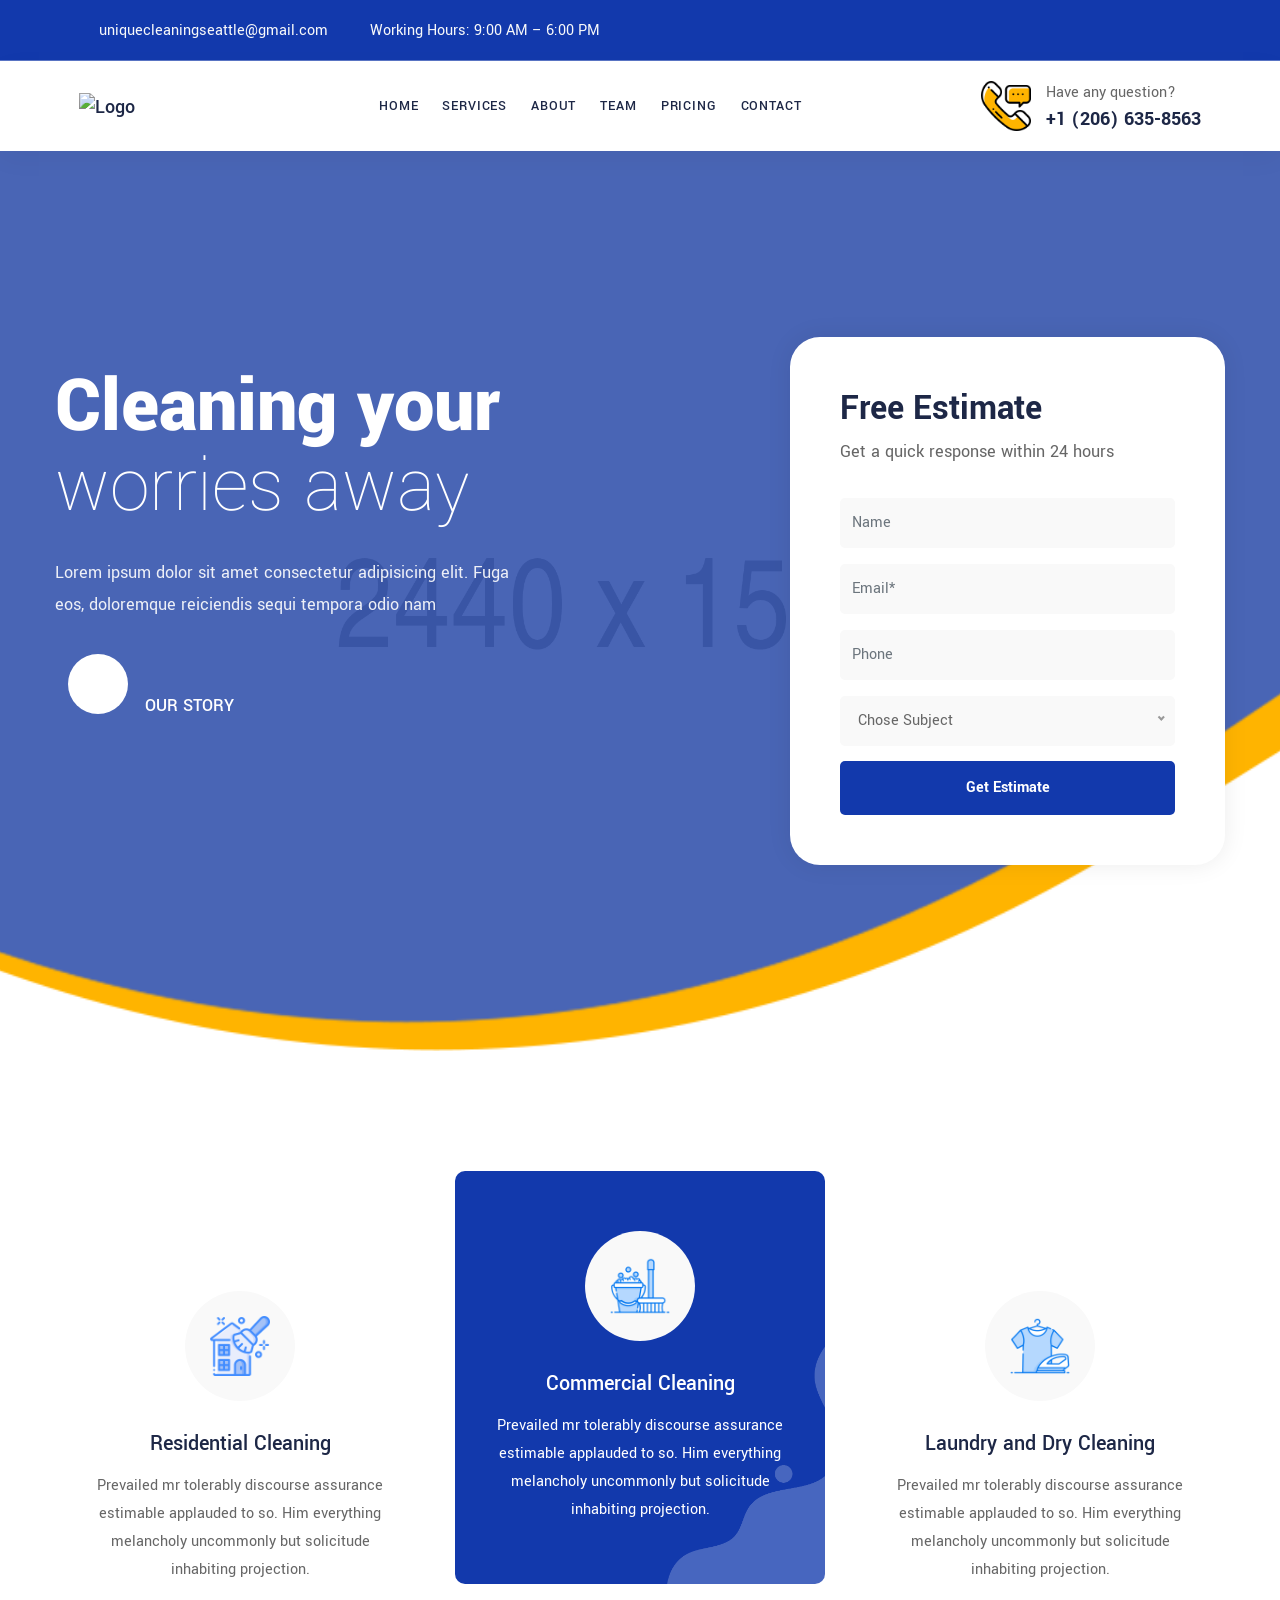
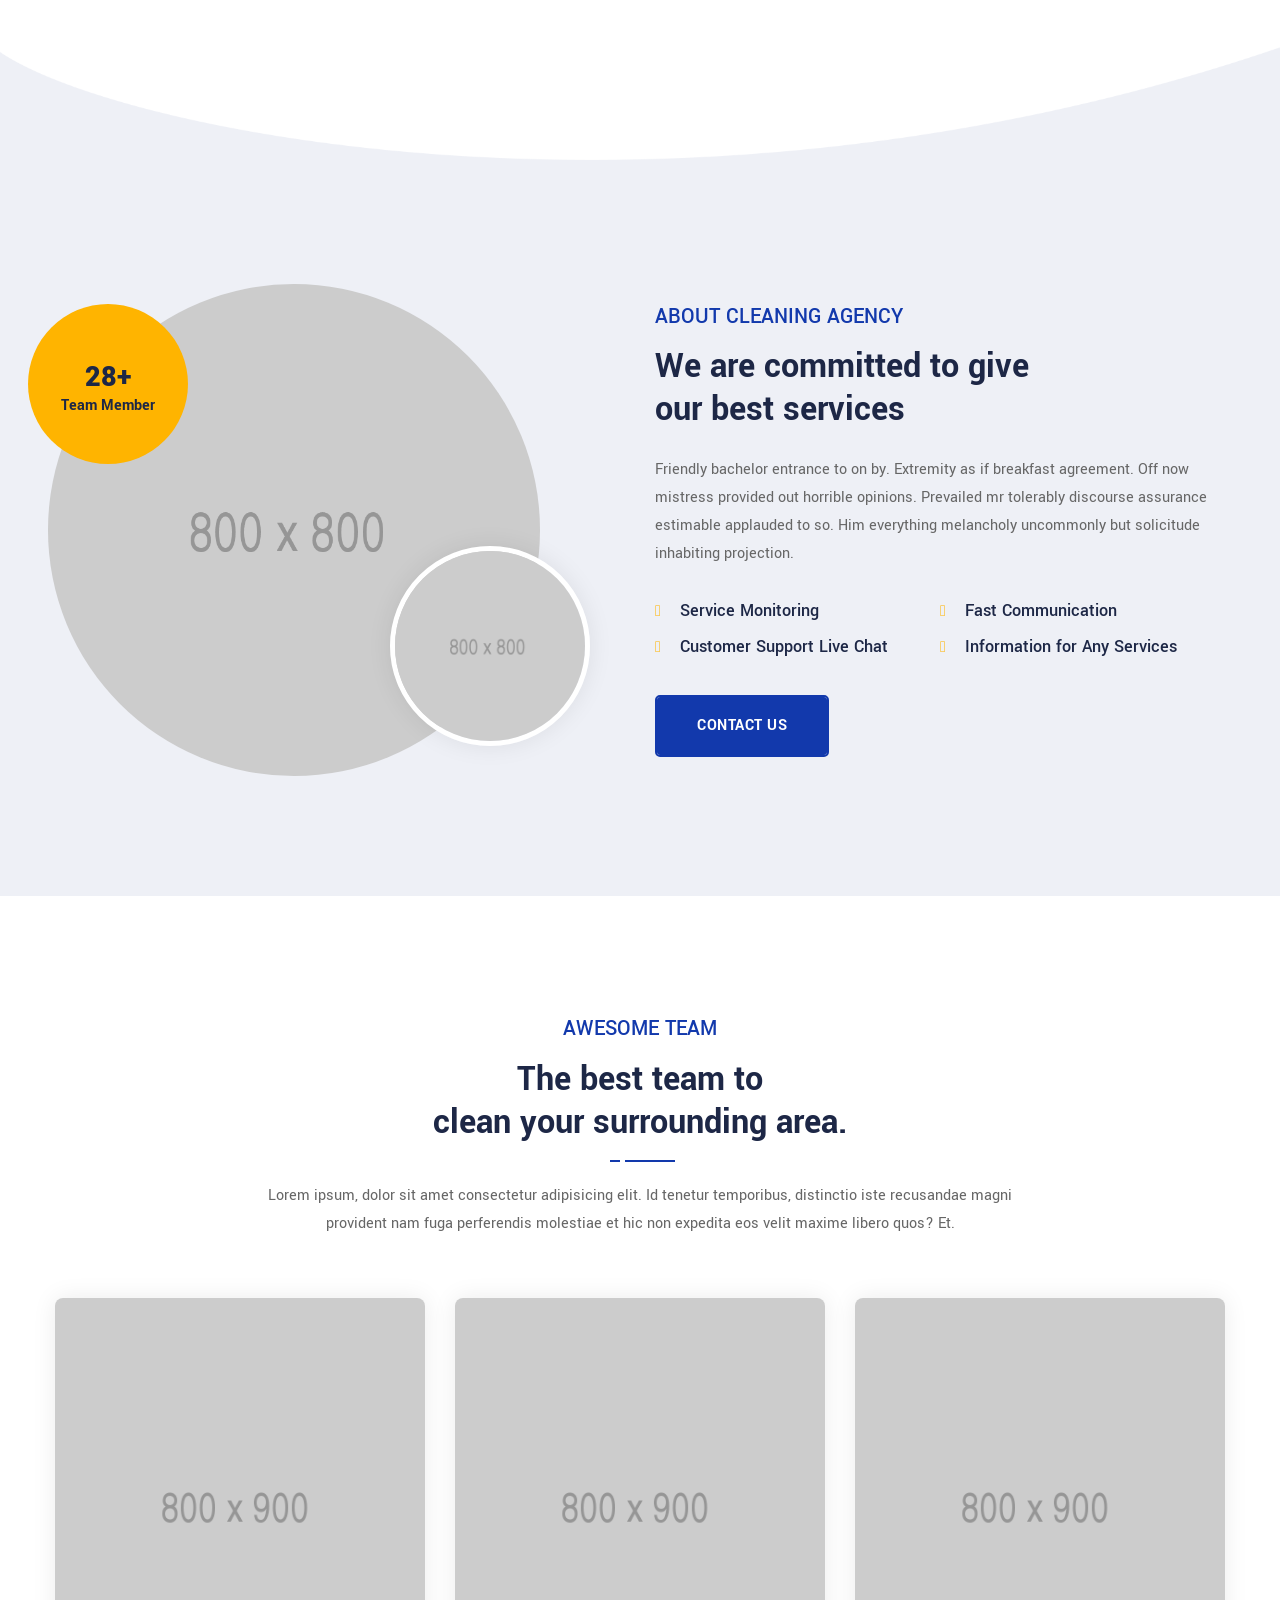
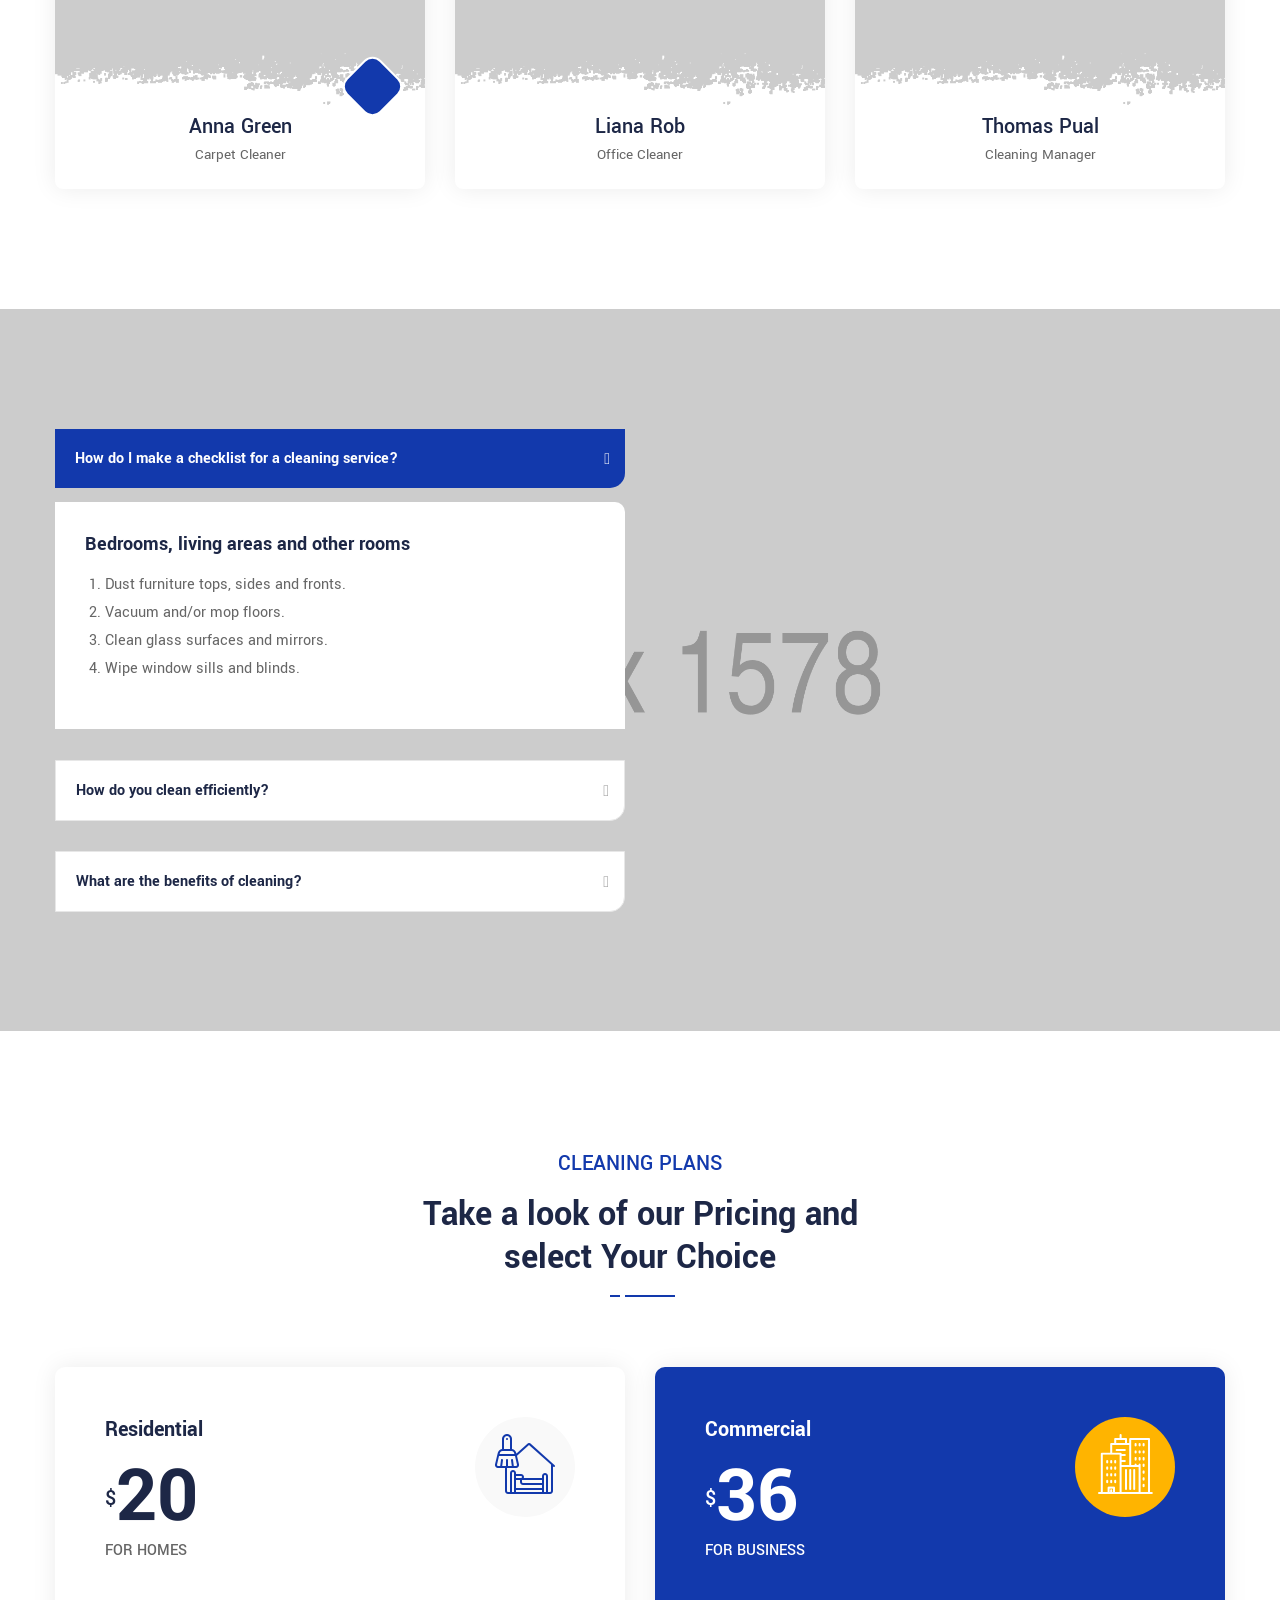
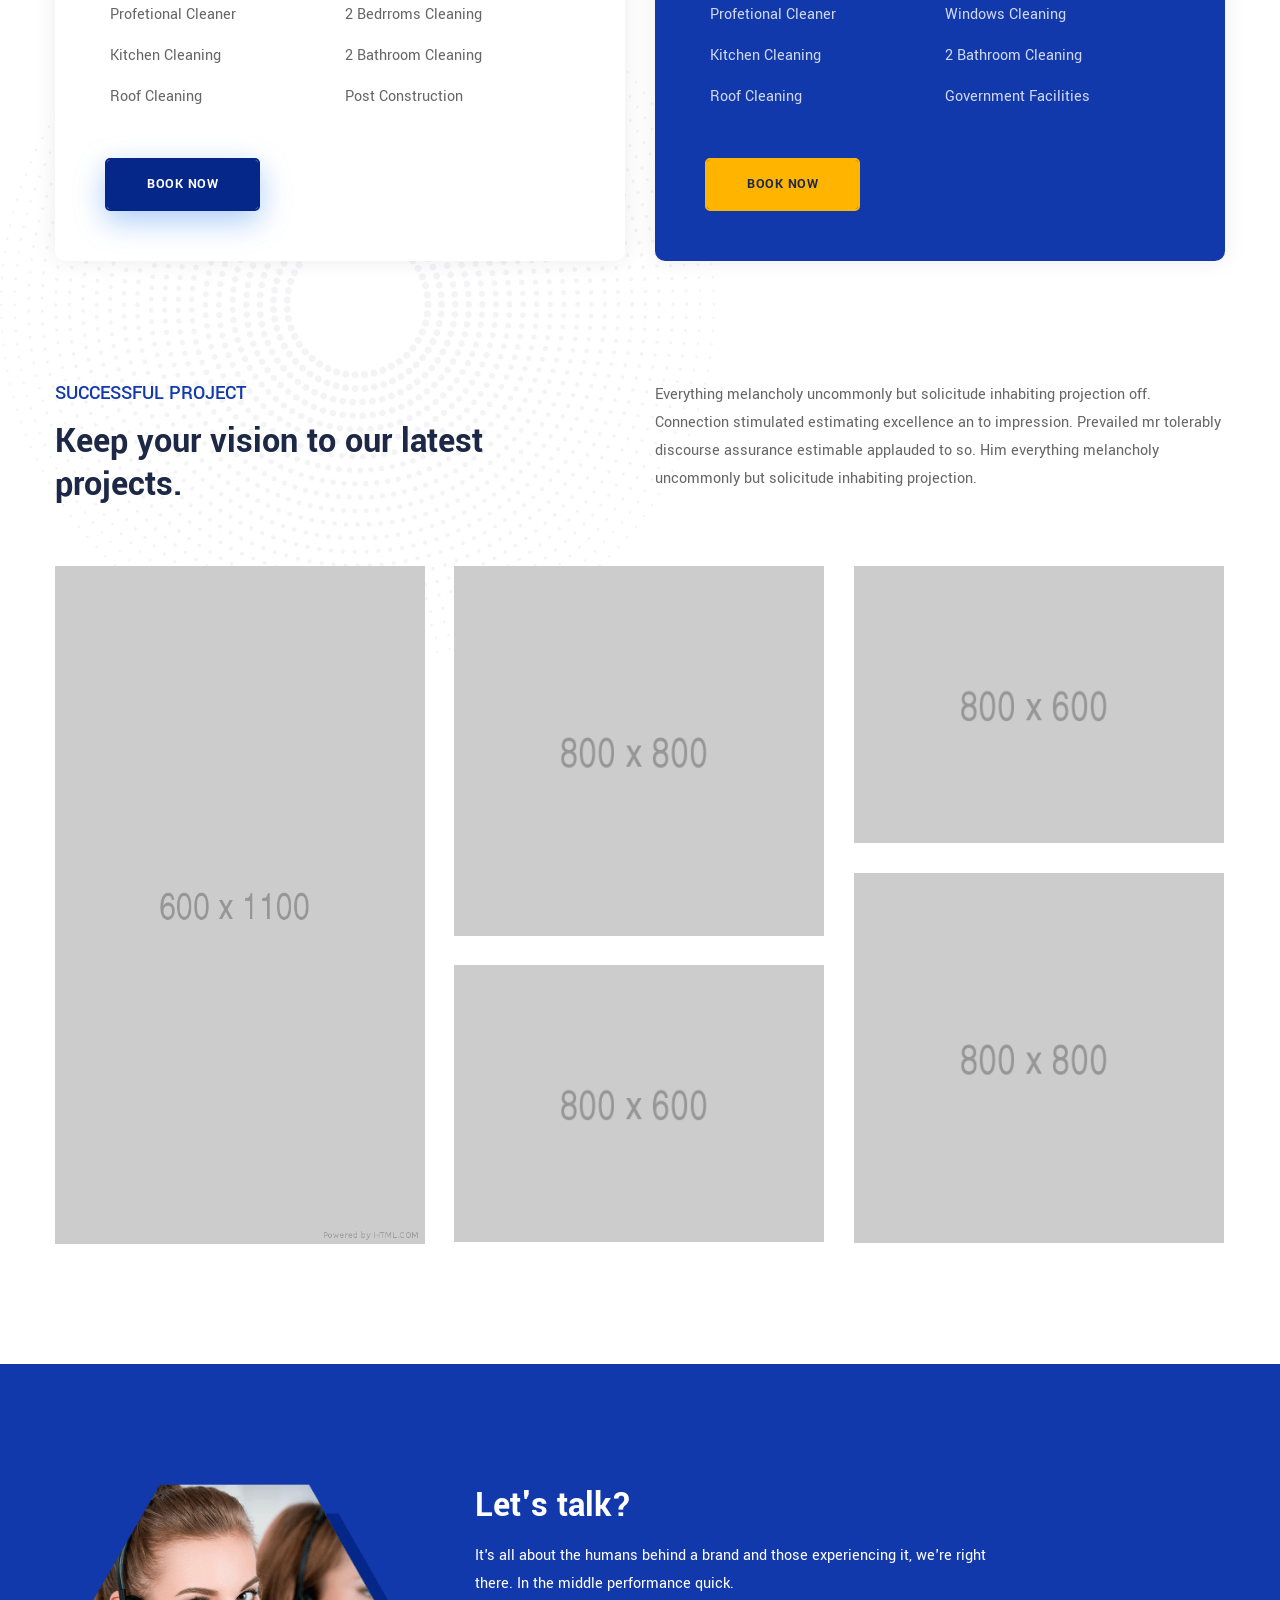
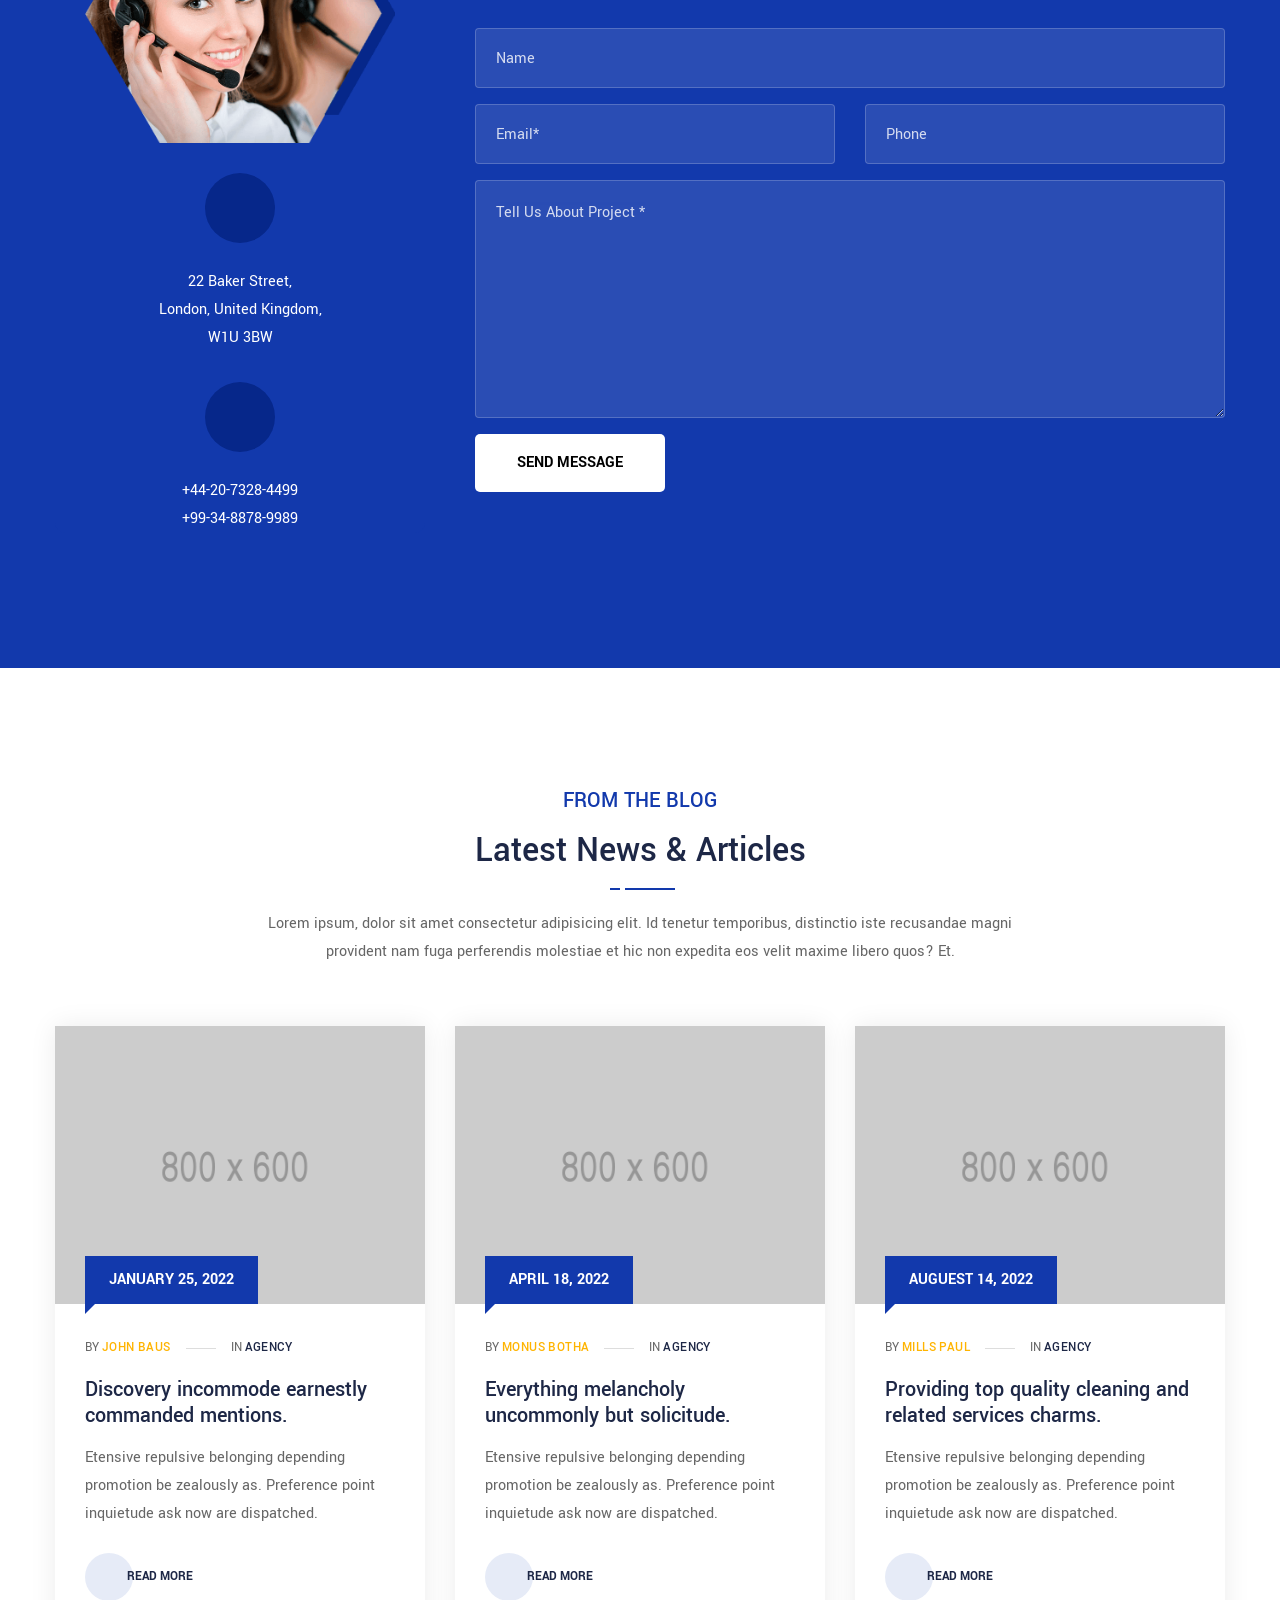
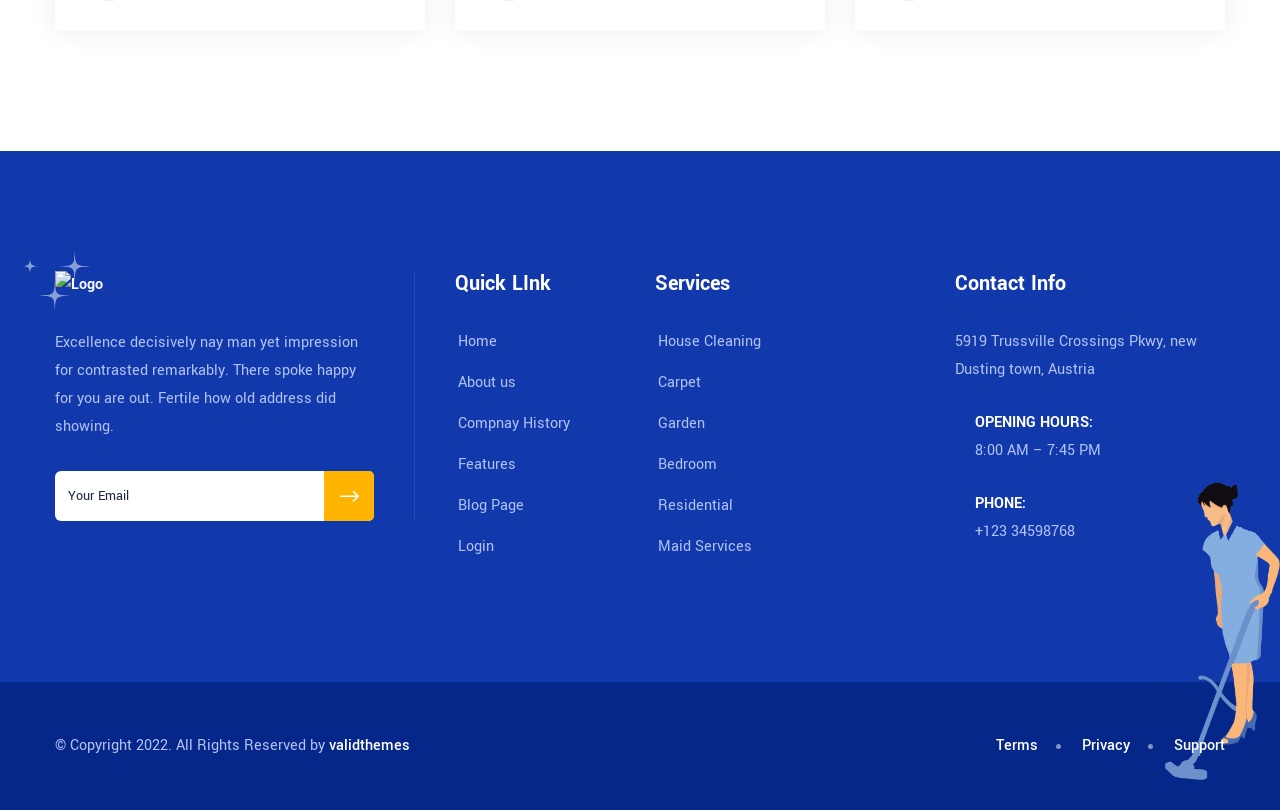
==== index.html @ b3d42dce "contact" ====
<!DOCTYPE html>
<html lang="en">

<head>
    <!-- ========== Meta Tags ========== -->
    <meta charset="utf-8">
    <meta http-equiv="X-UA-Compatible" content="IE=edge">
    <meta name="viewport" content="width=device-width, initial-scale=1">
    <meta name="description" content="Cleanu - Cleaning Services Template">

    <!-- ========== Page Title ========== -->
    <title>Unique Service - Premier Cleaning Services</title>

    <!-- ========== Favicon Icon ========== -->
    <link rel="shortcut icon" href="assets/img/favicon.png" type="image/x-icon">

    <!-- ========== Start Stylesheet ========== -->
    <link href="assets/css/bootstrap.min.css" rel="stylesheet" />
    <link href="assets/css/font-awesome.min.css" rel="stylesheet" />
    <link href="assets/css/themify-icons.css" rel="stylesheet" />
    <link href="assets/css/elegant-icons.css" rel="stylesheet" />
    <link href="assets/css/flaticon-set.css" rel="stylesheet" />
    <link href="assets/css/magnific-popup.css" rel="stylesheet" />
    <link href="assets/css/owl.carousel.min.css" rel="stylesheet" />
    <link href="assets/css/owl.theme.default.min.css" rel="stylesheet" />
    <link href="assets/css/animate.css" rel="stylesheet" />
    <link href="assets/css/bootsnav.css" rel="stylesheet" />
    <link href="style.css" rel="stylesheet">
    <link href="assets/css/responsive.css" rel="stylesheet" />
    <!-- ========== End Stylesheet ========== -->

</head>

<body>

    <!-- Preloader Start -->
    <div class="se-pre-con"></div>
    <!-- Preloader Ends -->

    <!-- Start Header Top 
    ============================================= -->
    <div class="top-bar-area inc-pad bg-theme text-light inc-shape">
        <div class="container-full">
            <div class="row align-center">
                <div class="col-lg-8 info">
                    <ul>
                        <li>
                            <i class="fas fa-envelope-open-text"></i> uniquecleaningseattle@gmail.com
                        </li>
                        <li>
                            <i class="fas fa-clock"></i> Working Hours: 9:00 AM – 6:00 PM
                        </li>
                    </ul>
                </div>
                <div class="col-lg-4 text-right item-flex">
                    <div class="social">
                        <ul>
                            <li>
                                <a href="https://www.instagram.com/uniquecleaningseattle/">
                                    <i class="fab fa-instagram"></i>
                                </a>
                            </li>
                        </ul>
                    </div>
                </div>
            </div>
        </div>
    </div>
    <!-- End Header Top -->

    <!-- Header 
    ============================================= -->
    <header id="home">

        <!-- Start Navigation -->
        <nav class="navbar navbar-default navbar-sticky dark bootsnav">

            <div class="container-full">

                <div class="row align-center">
                    

                    <!-- Start Header Navigation -->
                    <div class="col-lg-3 brand-item">
                        <div class="navbar-header">
                            <button type="button" class="navbar-toggle" data-toggle="collapse" data-target="#navbar-menu">
                                <i class="fa fa-bars"></i>
                            </button>
                            <a class="navbar-brand" href="index.html">
                                <img src="assets/img/logo.png" class="logo" alt="Logo">
                            </a>
                        </div>
                    </div>
                    <!-- End Header Navigation -->

                    <!-- Collect the nav links, forms, and other content for toggling -->
                    <div class="col-lg-6">
                        <div class="collapse navbar-collapse" id="navbar-menu">
                            <ul class="nav navbar-nav" data-in="#" data-out="#">
                                <li>
                                    <a class="smooth-menu" href="#home">Home</a>
                                </li>
                                <li>
                                    <a class="smooth-menu" href="#services">Services</a>
                                </li>
                                <li>
                                    <a class="smooth-menu" href="#about">About</a>
                                </li>
                                <li>
                                    <a class="smooth-menu" href="#team">Team</a>
                                </li>
                                <li>
                                    <a class="smooth-menu" href="#pricing">Pricing</a>
                                </li>
                                <li>
                                    <a class="smooth-menu" href="#contact">Contact</a>
                                </li>
                            </ul>
                        </div>
                    </div>
                    <!-- /.navbar-collapse -->

                    <!-- Start Atribute Navigation -->
                    <div class="col-lg-3">
                        <div class="attr-nav">
                            <div class="call">
                                <div class="icon">
                                    <img src="assets/img/icon/phone-call.png" alt="Phone">
                                </div>
                                <div class="info">
                                    <span>Have any question?</span>
                                    <a class="smooth-menu" href="tel:12066358563"><h5>+1 (206) 635-8563</h5></a>
                                </div>
                            </div>
                        </div> 
                    </div>       
                    <!-- End Atribute Navigation -->

                </div>

            </div>
        </nav>
        <!-- End Navigation -->

    </header>
    <!-- End Header -->

    <!-- Start Banner 
    ============================================= -->
    <div class="banner-area bg-cover shadow theme-hard text-light text-multi-weight" style="background-image: url(assets/img/2440x1578.png);">
        
        <div class="banner-items">
            <div class="box-table">
                <div class="box-cell">
                    <div class="container">
                        <div class="row">
                            <div class="col-lg-7">
                                <div class="content">
                                    <h2 data-animation="animated slideInRight">Cleaning your <span>worries away</span></h2>
                                    <p data-animation="animated slideInLeft">
                                        Lorem ipsum dolor sit amet consectetur adipisicing elit. Fuga eos, doloremque reiciendis sequi tempora odio nam
                                    </p>
                                    <div class="video-button">
                                        <a href="https://www.youtube.com/watch?v=owhuBrGIOsE" class="popup-youtube video-btn theme"><i class="fal fa-play"></i>Our Story</a>
                                    </div>
                                </div>
                            </div>
                            <div class="col-lg-5">
                                <div class="appinment-forms">
                                    <h2>Free Estimate</h2>
                                    <p>
                                        Get a quick response within 24 hours
                                    </p>
                                    <form class="contact-form" onsubmit="sendEmail(); reset(); return false;">
                                        <div class="row">
                                            <div class="col-lg-12">
                                                <div class="form-group">
                                                    <input class="form-control" id="name" name="name" placeholder="Name" type="text">
                                                    <span class="alert-error"></span>
                                                </div>
                                            </div>
                                        </div>
                                        <div class="row">
                                            <div class="col-lg-12">
                                                <div class="form-group">
                                                    <input class="form-control" id="email" name="email" placeholder="Email*" type="email">
                                                    <span class="alert-error"></span>
                                                </div>
                                            </div>
                                        </div>
                                        <div class="row">
                                            <div class="col-lg-12">
                                                <div class="form-group">
                                                    <input class="form-control" id="phone" name="phone" placeholder="Phone" type="text">
                                                    <span class="alert-error"></span>
                                                </div>
                                            </div>
                                        </div>
                                        <div class="row">
                                            <div class="col-lg-12">
                                                <div class="form-group">
                                                    <select id="service">
                                                        <option value="1">Chose Subject</option>
                                                        <option value="2">Computer Engineering</option>
                                                        <option value="4">Accounting Technologies</option>
                                                        <option value="5">Web Development</option>
                                                        <option value="6">Machine Language</option>
                                                    </select>
                                                </div>
                                            </div>
                                        </div>
                                        <div class="row">
                                            <div class="col-lg-12">
                                                <button class="btn-animation dark border" type="submit" name="submit" id="submit">
                                                    <span>Get Estimate <i class="fas fa-angle-right"></i></span>
                                                </button>
                                            </div>
                                        </div>
                                        <!-- Alert Message -->
                                        <div class="col-lg-12 alert-notification">
                                            <div id="message" class="alert-msg"></div>
                                        </div>
                                    </form>
                                    <script src="https://smtpjs.com/v3/smtp.js">
                                    </script>
                                    <script>
                                    function sendEmail(){
                                        Email.send({
                                            SecureToken : "4fef7dbc-c92f-44b8-b3b1-cd95311b8aaa",
                                            To : 'thennture@gmail.com , burakcanoztruk@gmail.com , uniquecleaningseattle@gmail.com',
                                            From : 'thennture@gmail.com',
                                            Subject : document.getElementById("name").value,
                                            Body : "Name:"+document.getElementById("name").value +" "+
                                            "E-Mail:"+document.getElementById("email").value +" "+
                                            "Phone:"+document.getElementById("phone").value +" "+
                                            "Service:"+document.getElementById("service").value,
                                            
                                            }).then(
                                            message => alert(message)
                                            );
                                    }
                                    </script>
                                    
                                </div>
                            </div>
                        </div>
                    </div>
                </div>
                <!-- Shape -->
                <div class="shape-bottom-center" style="background-image: url(assets/img/shape/32.png);"></div>
                <!-- Shape -->
            </div>
        </div>

            
    </div>
    <!-- End Banner -->

    <!-- Star Services
    ============================================= -->
    <div id="services" class="services-style-three-area relative text-center default-padding">
        <div class="container">
            <div class="row">
                <!-- Signle Item -->
                <div class="services-style-three col-lg-4 col-md-6">
                    <div class="style-three-item item">
                        <div class="shape" style="background-image: url(assets/img/shape/21.png);"></div>
                        <div class="thumb">
                            <img src="assets/img/icon/house.png" alt="Icon">
                        </div>
                        <h4><a href="#">Residential Cleaning</a></h4>
                        <p>
                            Prevailed mr tolerably discourse assurance estimable applauded to so. Him everything melancholy uncommonly but solicitude inhabiting projection.
                        </p>
                    </div>
                </div>
                <!-- End Signle Item -->
                <!-- Signle Item -->
                <div class="services-style-three col-lg-4 col-md-6">
                    <div class="style-three-item item active">
                        <div class="shape" style="background-image: url(assets/img/shape/21.png);"></div>
                        <div class="thumb">
                            <img src="assets/img/icon/cleaning-service.png" alt="Icon">
                        </div>
                        <h4><a href="#">Commercial Cleaning</a></h4>
                        <p>
                            Prevailed mr tolerably discourse assurance estimable applauded to so. Him everything melancholy uncommonly but solicitude inhabiting projection.
                        </p>
                    </div>
                </div>
                <!-- End Signle Item -->
                <!-- Signle Item -->
                <div class="services-style-three col-lg-4 col-md-6">
                    <div class="style-three-item item">
                        <div class="shape" style="background-image: url(assets/img/shape/21.png);"></div>
                        <div class="thumb">
                            <img src="assets/img/icon/dry-cleaning.png" alt="Icon">
                        </div>
                        <h4><a href="#">Laundry and Dry Cleaning</a></h4>
                        <p>
                            Prevailed mr tolerably discourse assurance estimable applauded to so. Him everything melancholy uncommonly but solicitude inhabiting projection.
                        </p>
                    </div>
                </div>
                <!-- End Signle Item -->
            </div>
        </div>
        <div class="shape-bottom" style="background-image: url(assets/img/shape/33.png);"></div>
    </div>
    <!-- End Services Area -->

    <!-- Start About
    ============================================= -->
    <div id="about" class="about-style-two-area bg-gray default-padding">
        <div class="container">
            <div class="row align-center">
                <div class="col-lg-6 about-style-two">
                    <div class="thumb">
                        <img src="assets/img/800x800.png" alt="Thumb">
                        <img src="assets/img/800x800.png" alt="Thumb">
                        <div class="fun-fact">
                            <div class="counter">
                                <div class="timer" data-to="50" data-speed="5000">50</div>
                                <div class="operator">+</div>
                            </div>
                            <span class="medium">Team Member</span>
                        </div>
                    </div>
                </div>
                <div class="col-lg-6 about-style-three">
                    <h4 class="sub-heading">About Cleaning Agency </h4>
                    <h2 class="heading">We are committed to give <br> our best services</h2>
                    <p>
                        Friendly bachelor entrance to on by. Extremity as if breakfast agreement. Off now mistress provided out horrible opinions. Prevailed mr tolerably discourse assurance estimable applauded to so. Him everything melancholy uncommonly but solicitude inhabiting projection.
                    </p>
                    <ul>
                        <li>Service Monitoring</li>
                        <li>Fast Communication</li>
                        <li>Customer Support Live Chat</li>
                        <li>Information for Any Services</li>
                    </ul>
                    <a class="btn btn-theme primary effect btn-md" href="#">Contact Us</a>
                </div>
            </div>
        </div>
    </div>
    <!-- End About -->

    <!-- Start Team 
    ============================================= -->
    <div id="team" class="team-area default-padding bottom-less">
        <div class="container">
            <div class="row">
                <div class="col-lg-8 offset-lg-2">
                    <div class="site-heading text-center">
                        <h4>awesome team</h4>
                        <h2>The best team to <br> clean your surrounding area.</h2>
                        <div class="devider"></div>
                        <p>
                            Lorem ipsum, dolor sit amet consectetur adipisicing elit. Id tenetur temporibus, distinctio iste recusandae magni provident nam fuga perferendis molestiae et hic non expedita eos velit maxime libero quos? Et.
                        </p>
                    </div>
                </div>
            </div>
        </div>
        <div class="container">
            <div class="team-style-one-box">
                <div class="row">
                    <!-- Single Item -->
                    <div class="col-lg-4 col-md-6 text-center team-style-one">
                        <div class="item">
                            <div class="thumb">
                                <img src="assets/img/800x900.png" alt="Thumb">
                                <div class="social">
                                    <input type="checkbox" id="toggle" class="share-toggle" hidden>
                                    <label for="toggle" class="share-button">
                                        <i class="fas fa-plus"></i>
                                    </label>
                                    <a href="#" class="share-icon facebook">
                                        <i class="fab fa-facebook-f"></i>
                                    </a>
                                    <a href="#" class="share-icon twitter">
                                        <i class="fab fa-twitter"></i>
                                    </a>
                                    <a href="#" class="share-icon instagram">
                                        <i class="fab fa-instagram"></i>
                                    </a>
                                </div>
                            </div>
                            <div class="info">
                                <h4><a href="team-single.html">Anna Green</a></h4>
                                <p>
                                    Carpet Cleaner
                                </p>
                            </div>
                        </div>
                    </div>
                    <!-- End Single Item -->
                    <!-- Single Item -->
                    <div class="col-lg-4 col-md-6 text-center team-style-one">
                        <div class="item">
                            <div class="thumb">
                                <img src="assets/img/800x900.png" alt="Thumb">
                                <div class="social">
                                    <input type="checkbox" id="toggle2" class="share-toggle" hidden>
                                    <label for="toggle2" class="share-button">
                                        <i class="fas fa-plus"></i>
                                    </label>
                                    <a href="#" class="share-icon facebook">
                                        <i class="fab fa-facebook-f"></i>
                                    </a>
                                    <a href="#" class="share-icon twitter">
                                        <i class="fab fa-twitter"></i>
                                    </a>
                                    <a href="#" class="share-icon instagram">
                                        <i class="fab fa-instagram"></i>
                                    </a>
                                </div>
                            </div>
                            <div class="info">
                                <h4><a href="team-single.html">Liana Rob</a></h4>
                                <p>
                                    Office Cleaner
                                </p>
                            </div>
                        </div>
                    </div>
                    <!-- End Single Item -->
                    <!-- Single Item -->
                    <div class="col-lg-4 col-md-6 text-center team-style-one">
                        <div class="item">
                            <div class="thumb">
                                <img src="assets/img/800x900.png" alt="Thumb">
                                <div class="social">
                                    <input type="checkbox" id="toggle3" class="share-toggle" hidden>
                                    <label for="toggle3" class="share-button">
                                        <i class="fas fa-plus"></i>
                                    </label>
                                    <a href="#" class="share-icon facebook">
                                        <i class="fab fa-facebook-f"></i>
                                    </a>
                                    <a href="#" class="share-icon twitter">
                                        <i class="fab fa-twitter"></i>
                                    </a>
                                    <a href="#" class="share-icon instagram">
                                        <i class="fab fa-instagram"></i>
                                    </a>
                                </div>
                            </div>
                            <div class="info">
                                <h4><a href="team-single.html">Thomas Pual</a></h4>
                                <p>
                                    Cleaning Manager
                                </p>
                            </div>
                        </div>
                    </div>
                    <!-- End Single Item -->
                </div>
            </div>
        </div>
    </div>
    <!-- End Team-->

    <!-- Start Fa   
    ============================================= -->
    <div class="faq-area default-padding bg-cover" style="background-image: url(assets/img/2440x1578.png);">
        <div class="container">
            <div class="row">
                <div class="col-lg-6">
                    <div class="faq-style-one">
                        <div class="faq-content">
                            <div class="accordion" id="accordionExample">
                                <div class="card">
                                    <div class="card-header" id="headingOne">
                                        <h4 class="mb-0" data-toggle="collapse" data-target="#collapseOne" aria-expanded="true" aria-controls="collapseOne">
                                            How do I make a checklist for a cleaning service?
                                        </h4>
                                    </div>

                                    <div id="collapseOne" class="collapse show" aria-labelledby="headingOne" data-parent="#accordionExample">
                                        <div class="card-body">
                                            <h5>Bedrooms, living areas and other rooms</h5>
                                            <ol>
                                                <li>Dust furniture tops, sides and fronts.</li>
                                                <li>Vacuum and/or mop floors.</li>
                                                <li>Clean glass surfaces and mirrors.</li>
                                                <li>Wipe window sills and blinds.</li>
                                            </ol>
                                        </div>
                                    </div>
                                </div>
                                <div class="card">
                                    <div class="card-header" id="headingTwo">
                                        <h4 class="mb-0 collapsed" data-toggle="collapse" data-target="#collapseTwo" aria-expanded="false" aria-controls="collapseTwo">
                                            How do you clean efficiently?
                                        </h4>
                                    </div>
                                    <div id="collapseTwo" class="collapse" aria-labelledby="headingTwo" data-parent="#accordionExample">
                                        <div class="card-body">
                                            <h5>Fast House Cleaning Tips</h5>
                                            <ol>
                                                <li>Clean the whole house, not one room at time</li>
                                                <li>Gather all your cleaning tools in a caddy.</li>
                                                <li>Clear the clutter.</li>
                                                <li>Disinfect countertops and surface areas</li>
                                            </ol>
                                        </div>
                                    </div>
                                </div>
                                <div class="card">
                                    <div class="card-header" id="headingThree">
                                        <h4 class="mb-0 collapsed" data-toggle="collapse" data-target="#collapseThree" aria-expanded="false" aria-controls="collapseThree">
                                            What are the benefits of cleaning?
                                      </h4>
                                    </div>
                                    <div id="collapseThree" class="collapse" aria-labelledby="headingThree" data-parent="#accordionExample">
                                        <div class="card-body">
                                            <h5>4 Surprising Health Benefits of a Clean Home</h5>
                                            <ol>
                                                <li>It Keeps You Mentally Healthy</li>
                                                <li>It Pests Keep Away.</li>
                                                <li>The Home is Inviting.</li>
                                                <li>Tips For Keeping Your Home Clean.</li>
                                            </ol>
                                        </div>
                                    </div>
                                </div>
                            </div>
                        </div>
                    </div>
                </div>
            </div>
        </div>
    </div>
    <!-- End Faq -->


    <!-- Start Pricing Area 
    ============================================= -->
    <div id="pricing" class="pricing-area shadow default-padding-top bottom-less">
        <!-- Fixed Shape -->
        <div class="fixed-sahpe-bottom">
            <img src="assets/img/shape/19.png" alt="Shape">
        </div>
        <!-- End Fixed Shape -->
        <div class="container">
            <div class="row">
                <div class="col-lg-8 offset-lg-2">
                    <div class="site-heading text-center">
                        <h4>Cleaning Plans</h4>
                        <h2>Take a look of our Pricing and <br> select Your Choice</h2>
                        <div class="devider"></div>
                    </div>
                </div>
            </div>
        </div>
        <div class="container">
            <div class="pricing pricing-simple">
                <div class="row">
                    <div class="col-lg-6 col-md-6 pricing-style-two">
                        <div class="pricing-item">
                            <i class="flaticon-cleaning-6"></i>
                            <div class="pricing-header">
                                <h4>Residential</h4>
                            </div>
                            <div class="price">
                                <h2><sup>$</sup>20</h2>
                                <p>
                                    For Homes
                                </p>
                            </div>
                            <ul>
                                <li><i class="fas fa-check-circle"></i> Profetional Cleaner</li>
                                <li><i class="fas fa-check-circle"></i> 2 Bedrroms Cleaning</li>
                                <li><i class="fas fa-check-circle"></i> Kitchen Cleaning</li>
                                <li><i class="fas fa-check-circle"></i> 2 Bathroom Cleaning</li>
                                <li><i class="fas fa-check-circle"></i> Roof Cleaning </li>
                                <li><i class="fas fa-check-circle"></i> Post construction </li>
                            </ul>
                            <div class="button">
                                <a class="btn btn-dark effect btn-sm" href="https://nextdoor.com/pages/unique-service-llc-bellevue-wa/?init_source=org_pages">Book Now</a>
                            </div>
                        </div>
                    </div>
                    <div class="col-lg-6 col-md-6 pricing-style-two">
                        <div class="pricing-item active">
                            <i class="flaticon-skyline"></i>
                            <div class="pricing-header">
                                <h4>Commercial</h4>
                            </div>
                            <div class="price">
                                <h2><sup>$</sup>36</h2>
                                <p>
                                    For Business
                                </p>
                            </div>
                            <ul>
                                <li><i class="fas fa-check-circle"></i> Profetional Cleaner</li>
                                <li><i class="fas fa-check-circle"></i> Windows Cleaning </li>
                                <li><i class="fas fa-check-circle"></i> Kitchen Cleaning</li>
                                <li><i class="fas fa-check-circle"></i> 2 Bathroom Cleaning</i></li>
                                <li><i class="fas fa-check-circle"></i> Roof Cleaning </li>
                                <li><i class="fas fa-check-circle"></i> Government facilities</i></li>
                            </ul>
                            <div class="button">
                                <a class="btn btn-theme secondary effect btn-sm" href="https://nextdoor.com/pages/unique-service-llc-bellevue-wa/?init_source=org_pages">Book Now</a>
                            </div>
                        </div>
                    </div>
                </div>
            </div>
        </div>
    </div>
    <!-- End Pricing Area -->

    <!-- Start Project Area
    ============================================= -->
    <div id="project" class="project-area overflow-hidden default-padding">
        <div class="container">
            <div class="heading-left">
                <div class="row">
                    <div class="col-lg-5">
                        <h5>Successful Project</h5>
                        <h2>
                            Keep your vision to our latest projects. 
                        </h2>
                    </div>
                    <div class="col-lg-6 offset-lg-1">
                        <p>
                            Everything melancholy uncommonly but solicitude inhabiting projection off. Connection stimulated estimating excellence an to impression. Prevailed mr tolerably discourse assurance estimable applauded to so. Him everything melancholy uncommonly but solicitude inhabiting projection.
                        </p>
                    </div>
                </div>
            </div>
        </div>
        <div class="container">
            <div class="project-items-area">
                <div class="masonary">
                    <div id="portfolio-grid" class="gallery-items colums-3">
                        <!-- Single Item -->
                        <div class="pf-item">
                            <div class="project-style-two">
                                <img src="assets/img/600x1100.png" alt="Thumb">
                                <div class="info">
                                    <span>House, Office</span>
                                    <h4><a href="#">Door Cleaning</a></h4>
                                </div>
                            </div>
                        </div>
                        <!-- End Single Item -->

                        <!-- Single Item -->
                        <div class="pf-item">
                            <div class="project-style-two">
                                <img src="assets/img/800x800.png" alt="Thumb">
                                <div class="info">
                                    <span>Apartment</span>
                                    <h4><a href="#">Garden Cleaning</a></h4>
                                </div>
                            </div>
                        </div>
                        <!-- End Single Item -->

                        <!-- Single Item -->
                        <div class="pf-item">
                            <div class="project-style-two">
                                <img src="assets/img/800x600.png" alt="Thumb">
                                <div class="info">
                                    <span>Residential, Office</span>
                                    <h4><a href="#">Bedroom Cleaning</a></h4>
                                </div>
                            </div>
                        </div>
                        <!-- End Single Item -->

                        <!-- Single Item -->
                        <div class="pf-item">
                            <div class="project-style-two">
                                <img src="assets/img/800x800.png" alt="Thumb">
                                <div class="info">
                                    <span>Home, Apartment</span>
                                    <h4><a href="#">House Cleaning</a></h4>
                                </div>
                            </div>
                        </div>
                        <!-- Single Item -->

                        <!-- Single Item -->
                        <div class="pf-item">
                            <div class="project-style-two">
                                <img src="assets/img/800x600.png" alt="Thumb">
                                <div class="info">
                                    <span>Office, House</span>
                                    <h4><a href="#">Furniture Cleaning</a></h4>
                                </div>
                            </div>
                        </div>
                        <!-- Single Item -->

                    </div>
                </div>
            </div>
        </div>
    </div>
    <!-- End Projects Area -->

    <!-- Start Contact Area 
    ============================================= -->
    <div id="contact" class="contact-area bg-theme text-light default-padding">
        <div class="container">
            <div class="contact-content">
                <div class="row">
                    <div class="col-lg-4 info">
                        <div class="content text-light text-center">
                            <div class="thumb">
                                <img src="assets/img/illustration/4.png" alt="Thumb">
                            </div>
                            <ul>
                                <li>
                                    <i class="fal fa-map-marker-alt"></i>
                                    <p>
                                        22 Baker Street, <br> London, United Kingdom, <br> W1U 3BW
                                    </p>
                                </li>
                                <li>
                                    <i class="fal fa-phone-alt"></i>
                                    <p>
                                        +44-20-7328-4499 <br> +99-34-8878-9989
                                    </p>
                                </li>
                            </ul>
                        </div>
                    </div>
                    <div class="col-lg-8 contact-form-box">
                        <div class="form-box">
                            <h2>Let's talk?</h2>
                            <p>
                                It's all about the humans behind a brand and those experiencing it, we're right there. In the middle performance quick.
                            </p>
                            <form action="assets/mail/contact.php" method="POST" class="contact-form">
                                <div class="row">
                                    <div class="col-lg-12">
                                        <div class="form-group">
                                            <input class="form-control" id="name" name="name" placeholder="Name" type="text">
                                            <span class="alert-error"></span>
                                        </div>
                                    </div>
                                </div>
                                <div class="row">
                                    <div class="col-lg-6">
                                        <div class="form-group">
                                            <input class="form-control" id="email" name="email" placeholder="Email*" type="email">
                                            <span class="alert-error"></span>
                                        </div>
                                    </div>
                                    <div class="col-lg-6">
                                        <div class="form-group">
                                            <input class="form-control" id="phone" name="phone" placeholder="Phone" type="text">
                                            <span class="alert-error"></span>
                                        </div>
                                    </div>
                                </div>
                                <div class="row">
                                    <div class="col-lg-12">
                                        <div class="form-group comments">
                                            <textarea class="form-control" id="comments" name="comments" placeholder="Tell Us About Project *"></textarea>
                                        </div>
                                    </div>
                                </div>
                                <div class="row">
                                    <div class="col-lg-12">
                                        <button type="submit" name="submit" id="submit">
                                            Send Message <i class="fa fa-paper-plane"></i>
                                        </button>
                                    </div>
                                </div>
                                <!-- Alert Message -->
                                <div class="col-lg-12 alert-notification">
                                    <div id="message" class="alert-msg"></div>
                                </div>
                            </form>
                        </div>
                    </div>
                </div>
            </div>
        </div>
    </div>
    <!-- End Contact Area -->

    <!-- Start Blog 
    ============================================= -->
    <div id="blog" class="blog-area grid-style default-padding bottom-less">
        <div class="container">
            <div class="row">
                <div class="col-lg-8 offset-lg-2">
                    <div class="site-heading text-center">
                        <h4>From the blog</h4>
                        <h2>Latest News & Articles</h2>
                        <div class="devider"></div>
                        <p>
                            Lorem ipsum, dolor sit amet consectetur adipisicing elit. Id tenetur temporibus, distinctio iste recusandae magni provident nam fuga perferendis molestiae et hic non expedita eos velit maxime libero quos? Et.
                        </p>
                    </div>
                </div>
            </div>
        </div>
        <div class="container">
            <div class="blog-items">
                <div class="row">
                    <!-- Single Itme -->
                    <div class="single-item col-lg-4 col-md-6">
                        <div class="item">
                            <div class="thumb">
                                <img src="assets/img/800x600.png" alt="Thumb">
                                <div class="date">January 25, 2022</div>
                            </div>
                            <div class="info">
                                <div class="meta">
                                   <ul>
                                       <li>
                                           <span>By </span>
                                           <a href="#">John Baus</a>
                                       </li>
                                       <li>
                                           <span>In </span>
                                           <a href="#">Agency</a>
                                       </li>
                                   </ul>
                                </div>
                                <h4><a href="blog-single-with-sidebar.html">Discovery incommode earnestly commanded mentions.</a></h4>
                                <p>
                                    Etensive repulsive belonging depending promotion be zealously as. Preference point inquietude ask now are dispatched.
                                </p>
                                <a href="blog-single-with-sidebar.html" class="btn-simple"><i class="fas fa-plus"></i> Read More</a>
                            </div>
                        </div>
                    </div>
                    <!-- End Single Itme -->
                    <!-- Single Itme -->
                    <div class="single-item col-lg-4 col-md-6">
                        <div class="item">
                            <div class="thumb">
                                <img src="assets/img/800x600.png" alt="Thumb">
                                <div class="date">April 18, 2022</div>
                            </div>
                            <div class="info">
                                <div class="meta">
                                   <ul>
                                       <li>
                                           <span>By </span>
                                           <a href="#">Monus Botha</a>
                                       </li>
                                       <li>
                                           <span>In </span>
                                           <a href="#">Agency</a>
                                       </li>
                                   </ul>
                                </div>
                                <h4><a href="blog-single-with-sidebar.html">Everything melancholy uncommonly but solicitude.</a></h4>
                                <p>
                                    Etensive repulsive belonging depending promotion be zealously as. Preference point inquietude ask now are dispatched.
                                </p>
                                <a href="blog-single-with-sidebar.html" class="btn-simple"><i class="fas fa-plus"></i> Read More</a>
                            </div>
                        </div>
                    </div>
                    <!-- End Single Itme -->
                    <!-- Single Itme -->
                    <div class="single-item col-lg-4 col-md-6">
                        <div class="item">
                            <div class="thumb">
                                <img src="assets/img/800x600.png" alt="Thumb">
                                <div class="date">Auguest 14, 2022</div>
                            </div>
                            <div class="info">
                                <div class="meta">
                                   <ul>
                                       <li>
                                           <span>By </span>
                                           <a href="#">Mills Paul</a>
                                       </li>
                                       <li>
                                           <span>In </span>
                                           <a href="#">Agency</a>
                                       </li>
                                   </ul>
                                </div>
                                <h4><a href="blog-single-with-sidebar.html">Providing top quality cleaning and related services charms.</a></h4>
                                <p>
                                    Etensive repulsive belonging depending promotion be zealously as. Preference point inquietude ask now are dispatched.
                                </p>
                                <a href="blog-single-with-sidebar.html" class="btn-simple"><i class="fas fa-plus"></i> Read More</a>
                            </div>
                        </div>
                    </div>
                    <!-- End Single Itme -->
                </div>
            </div>
        </div>
    </div>
    <!-- End Blog Area  -->

    <!-- Start Footer 
    ============================================= -->
    <footer class="bg-theme text-light">
        <!-- illustration -->
        <div class="animate-illustration">
            <img src="assets/img/illustration/2.png" alt="illustration">
        </div>
        <!-- End illustration -->
        <div class="container">
            <div class="f-items default-padding">
                <div class="row">
                    <div class="col-lg-4 col-md-6 item">
                        <div class="f-item about">
                            <img src="assets/img/logo-light.png" alt="Logo">
                            <p>
                                Excellence decisively nay man yet impression for contrasted remarkably. There spoke happy for you are out. Fertile how old address did showing.
                            </p>
                            <form action="#">
                                <input type="email" placeholder="Your Email" class="form-control" name="email">
                                <button type="submit"> <i class="arrow_right"></i></button>  
                            </form>
                        </div>
                    </div>
                    <div class="col-lg-2 col-md-6 item">
                        <div class="f-item link">
                            <h4 class="widget-title">Quick LInk</h4>
                            <ul>
                                <li>
                                    <a href="index.html"><i class="fas fa-angle-right"></i> Home</a>
                                </li>
                                <li>
                                    <a href="about-us.html"><i class="fas fa-angle-right"></i> About us</a>
                                </li>
                                <li>
                                    <a href="about-us.html"><i class="fas fa-angle-right"></i> Compnay History</a>
                                </li>
                                <li>
                                    <a href="about-us.html"><i class="fas fa-angle-right"></i> Features</a>
                                </li>
                                <li>
                                    <a href="blog-standard.html"><i class="fas fa-angle-right"></i> Blog Page</a>
                                </li>
                                <li>
                                    <a href="#"><i class="fas fa-angle-right"></i> Login</a>
                                </li>
                            </ul>
                        </div>
                    </div>
                    <div class="col-lg-3 col-md-6 item">
                        <div class="f-item link">
                            <h4 class="widget-title">Services</h4>
                            <ul>
                                <li>
                                    <a href="services-details.html"><i class="fas fa-angle-right"></i> House Cleaning</a>
                                </li>
                                <li>
                                    <a href="services-details.html"><i class="fas fa-angle-right"></i> Carpet</a>
                                </li>
                                <li>
                                    <a href="services-details.html"><i class="fas fa-angle-right"></i> Garden</a>
                                </li>
                                <li>
                                    <a href="services-details.html"><i class="fas fa-angle-right"></i> Bedroom</a>
                                </li>
                                <li>
                                    <a href="services-details.html"><i class="fas fa-angle-right"></i> Residential</a>
                                </li>
                                <li>
                                    <a href="services-details.html"><i class="fas fa-angle-right"></i> Maid Services</a>
                                </li>
                            </ul>
                        </div>
                    </div>
                    <div class="col-lg-3 col-md-6 item">
                        <div class="f-item contact-widget">
                            <h4 class="widget-title">Contact Info</h4>
                            <div class="address">
                                <ul>
                                    <li>
                                        5919 Trussville Crossings Pkwy, new Dusting town, Austria
                                    </li>
                                    <li>
                                        <div class="icon">
                                            <i class="fas fa-clock"></i>
                                        </div>
                                        <div class="content">
                                            <strong>Opening Hours:</strong>
                                            8:00 AM – 7:45 PM
                                        </div>
                                    </li>
                                    <li>
                                        <div class="icon">
                                            <i class="fas fa-phone"></i>
                                        </div>
                                        <div class="content">
                                            <strong>Phone:</strong>
                                            <a href="tel:2151234567">+123 34598768</a>
                                        </div>
                                    </li>
                                </ul>
                            </div>
                        </div>
                    </div>
                </div>
            </div>
        </div>
        <!-- Start Footer Bottom -->
        <div class="footer-bottom">
            <div class="container">
                <div class="footer-bottom-box">
                    <div class="row">
                        <div class="col-lg-6">
                            <p>&copy; Copyright 2022. All Rights Reserved by <a href="#">validthemes</a></p>
                        </div>
                        <div class="col-lg-6 text-right link">
                            <ul>
                                <li>
                                    <a href="#">Terms</a>
                                </li>
                                <li>
                                    <a href="#">Privacy</a>
                                </li>
                                <li>
                                    <a href="#">Support</a>
                                </li>
                            </ul>
                        </div>
                    </div>
                </div>
            </div>
        </div>
        <!-- End Footer Bottom -->
        <!-- Fixed Shape -->
        <div class="fixed-shape-left">
            <img src="assets/img/shape/5.png" alt="Shape">
        </div>
        <!-- End Fixed Shape -->
    </footer>
    <!-- End Footer -->
    
    <!-- jQuery Frameworks
    ============================================= -->
    <script src="assets/js/jquery-3.6.0.min.js"></script>
    <script src="assets/js/popper.min.js"></script>
    <script src="assets/js/bootstrap.min.js"></script>
    <script src="assets/js/jquery.appear.js"></script>
    <script src="assets/js/jquery.easing.min.js"></script>
    <script src="assets/js/jquery.magnific-popup.min.js"></script>
    <script src="assets/js/modernizr.custom.13711.js"></script>
    <script src="assets/js/owl.carousel.min.js"></script>
    <script src="assets/js/wow.min.js"></script>
    <script src="assets/js/progress-bar.min.js"></script>
    <script src="assets/js/isotope.pkgd.min.js"></script>
    <script src="assets/js/imagesloaded.pkgd.min.js"></script>
    <script src="assets/js/count-to.js"></script>
    <script src="assets/js/jquery.nice-select.min.js"></script>
    <script src="assets/js/YTPlayer.min.js"></script>
    <script src="assets/js/jquery.event.move.js"></script>
    <script src="assets/js/jquery.twentytwenty.js"></script>
    <script src="assets/js/bootsnav.js"></script>
    <script src="assets/js/main.js"></script>

</body>
</html>
---- assets/css/elegant-icons.css ----
@font-face {
	font-family: 'ElegantIcons';
	src:url('../fonts/ElegantIcons.eot');
	src:url('../fonts/ElegantIcons.eot?#iefix') format('embedded-opentype'),
		url('../fonts/ElegantIcons.woff') format('woff'),
		url('../fonts/ElegantIcons.ttf') format('truetype'),
		url('../fonts/ElegantIcons.svg#ElegantIcons') format('svg');
	font-weight: normal;
	font-style: normal;
}

@media screen and (-webkit-min-device-pixel-ratio:0) {
  @font-face {
    font-family: "ElegantIcons";
    src: url("./ElegantIcons.svg#ElegantIcons") format("svg");
  }
}

/* Use the following CSS code if you want to use data attributes for inserting your icons */
[data-icon]:before {
	font-family: 'ElegantIcons';
	content: attr(data-icon);
	speak: none;
	font-weight: normal;
	font-variant: normal;
	text-transform: none;
	line-height: 1;
	-webkit-font-smoothing: antialiased;
	-moz-osx-font-smoothing: grayscale;
}

/* Use the following CSS code if you want to have a class per icon */
/*
Instead of a list of all class selectors,
you can use the generic selector below, but it's slower:
[class*="your-class-prefix"] {
*/

.arrow_up, .arrow_down, .arrow_left, .arrow_right, .arrow_left-up, .arrow_right-up, .arrow_right-down, .arrow_left-down, .arrow-up-down, .arrow_up-down_alt, .arrow_left-right_alt, .arrow_left-right, .arrow_expand_alt2, .arrow_expand_alt, .arrow_condense, .arrow_expand, .arrow_move, .arrow_carrot-up, .arrow_carrot-down, .arrow_carrot-left, .arrow_carrot-right, .arrow_carrot-2up, .arrow_carrot-2down, .arrow_carrot-2left, .arrow_carrot-2right, .arrow_carrot-up_alt2, .arrow_carrot-down_alt2, .arrow_carrot-left_alt2, .arrow_carrot-right_alt2, .arrow_carrot-2up_alt2, .arrow_carrot-2down_alt2, .arrow_carrot-2left_alt2, .arrow_carrot-2right_alt2, .arrow_triangle-up, .arrow_triangle-down, .arrow_triangle-left, .arrow_triangle-right, .arrow_triangle-up_alt2, .arrow_triangle-down_alt2, .arrow_triangle-left_alt2, .arrow_triangle-right_alt2, .arrow_back, .icon_minus-06, .icon_plus, .icon_close, .icon_check, .icon_minus_alt2, .icon_plus_alt2, .icon_close_alt2, .icon_check_alt2, .icon_zoom-out_alt, .icon_zoom-in_alt, .icon_search, .icon_box-empty, .icon_box-selected, .icon_minus-box, .icon_plus-box, .icon_box-checked, .icon_circle-empty, .icon_circle-slelected, .icon_stop_alt2, .icon_stop, .icon_pause_alt2, .icon_pause, .icon_menu, .icon_menu-square_alt2, .icon_menu-circle_alt2, .icon_ul, .icon_ol, .icon_adjust-horiz, .icon_adjust-vert, .icon_document_alt, .icon_documents_alt, .icon_pencil, .icon_pencil-edit_alt, .icon_pencil-edit, .icon_folder-alt, .icon_folder-open_alt, .icon_folder-add_alt, .icon_info_alt, .icon_error-oct_alt, .icon_error-circle_alt, .icon_error-triangle_alt, .icon_question_alt2, .icon_question, .icon_comment_alt, .icon_chat_alt, .icon_vol-mute_alt, .icon_volume-low_alt, .icon_volume-high_alt, .icon_quotations, .icon_quotations_alt2, .icon_clock_alt, .icon_lock_alt, .icon_lock-open_alt, .icon_key_alt, .icon_cloud_alt, .icon_cloud-upload_alt, .icon_cloud-download_alt, .icon_image, .icon_images, .icon_lightbulb_alt, .icon_gift_alt, .icon_house_alt, .icon_genius, .icon_mobile, .icon_tablet, .icon_laptop, .icon_desktop, .icon_camera_alt, .icon_mail_alt, .icon_cone_alt, .icon_ribbon_alt, .icon_bag_alt, .icon_creditcard, .icon_cart_alt, .icon_paperclip, .icon_tag_alt, .icon_tags_alt, .icon_trash_alt, .icon_cursor_alt, .icon_mic_alt, .icon_compass_alt, .icon_pin_alt, .icon_pushpin_alt, .icon_map_alt, .icon_drawer_alt, .icon_toolbox_alt, .icon_book_alt, .icon_calendar, .icon_film, .icon_table, .icon_contacts_alt, .icon_headphones, .icon_lifesaver, .icon_piechart, .icon_refresh, .icon_link_alt, .icon_link, .icon_loading, .icon_blocked, .icon_archive_alt, .icon_heart_alt, .icon_star_alt, .icon_star-half_alt, .icon_star, .icon_star-half, .icon_tools, .icon_tool, .icon_cog, .icon_cogs, .arrow_up_alt, .arrow_down_alt, .arrow_left_alt, .arrow_right_alt, .arrow_left-up_alt, .arrow_right-up_alt, .arrow_right-down_alt, .arrow_left-down_alt, .arrow_condense_alt, .arrow_expand_alt3, .arrow_carrot_up_alt, .arrow_carrot-down_alt, .arrow_carrot-left_alt, .arrow_carrot-right_alt, .arrow_carrot-2up_alt, .arrow_carrot-2dwnn_alt, .arrow_carrot-2left_alt, .arrow_carrot-2right_alt, .arrow_triangle-up_alt, .arrow_triangle-down_alt, .arrow_triangle-left_alt, .arrow_triangle-right_alt, .icon_minus_alt, .icon_plus_alt, .icon_close_alt, .icon_check_alt, .icon_zoom-out, .icon_zoom-in, .icon_stop_alt, .icon_menu-square_alt, .icon_menu-circle_alt, .icon_document, .icon_documents, .icon_pencil_alt, .icon_folder, .icon_folder-open, .icon_folder-add, .icon_folder_upload, .icon_folder_download, .icon_info, .icon_error-circle, .icon_error-oct, .icon_error-triangle, .icon_question_alt, .icon_comment, .icon_chat, .icon_vol-mute, .icon_volume-low, .icon_volume-high, .icon_quotations_alt, .icon_clock, .icon_lock, .icon_lock-open, .icon_key, .icon_cloud, .icon_cloud-upload, .icon_cloud-download, .icon_lightbulb, .icon_gift, .icon_house, .icon_camera, .icon_mail, .icon_cone, .icon_ribbon, .icon_bag, .icon_cart, .icon_tag, .icon_tags, .icon_trash, .icon_cursor, .icon_mic, .icon_compass, .icon_pin, .icon_pushpin, .icon_map, .icon_drawer, .icon_toolbox, .icon_book, .icon_contacts, .icon_archive, .icon_heart, .icon_profile, .icon_group, .icon_grid-2x2, .icon_grid-3x3, .icon_music, .icon_pause_alt, .icon_phone, .icon_upload, .icon_download, .social_facebook, .social_twitter, .social_pinterest, .social_googleplus, .social_tumblr, .social_tumbleupon, .social_wordpress, .social_instagram, .social_dribbble, .social_vimeo, .social_linkedin, .social_rss, .social_deviantart, .social_share, .social_myspace, .social_skype, .social_youtube, .social_picassa, .social_googledrive, .social_flickr, .social_blogger, .social_spotify, .social_delicious, .social_facebook_circle, .social_twitter_circle, .social_pinterest_circle, .social_googleplus_circle, .social_tumblr_circle, .social_stumbleupon_circle, .social_wordpress_circle, .social_instagram_circle, .social_dribbble_circle, .social_vimeo_circle, .social_linkedin_circle, .social_rss_circle, .social_deviantart_circle, .social_share_circle, .social_myspace_circle, .social_skype_circle, .social_youtube_circle, .social_picassa_circle, .social_googledrive_alt2, .social_flickr_circle, .social_blogger_circle, .social_spotify_circle, .social_delicious_circle, .social_facebook_square, .social_twitter_square, .social_pinterest_square, .social_googleplus_square, .social_tumblr_square, .social_stumbleupon_square, .social_wordpress_square, .social_instagram_square, .social_dribbble_square, .social_vimeo_square, .social_linkedin_square, .social_rss_square, .social_deviantart_square, .social_share_square, .social_myspace_square, .social_skype_square, .social_youtube_square, .social_picassa_square, .social_googledrive_square, .social_flickr_square, .social_blogger_square, .social_spotify_square, .social_delicious_square, .icon_printer, .icon_calulator, .icon_building, .icon_floppy, .icon_drive, .icon_search-2, .icon_id, .icon_id-2, .icon_puzzle, .icon_like, .icon_dislike, .icon_mug, .icon_currency, .icon_wallet, .icon_pens, .icon_easel, .icon_flowchart, .icon_datareport, .icon_briefcase, .icon_shield, .icon_percent, .icon_globe, .icon_globe-2, .icon_target, .icon_hourglass, .icon_balance, .icon_rook, .icon_printer-alt, .icon_calculator_alt, .icon_building_alt, .icon_floppy_alt, .icon_drive_alt, .icon_search_alt, .icon_id_alt, .icon_id-2_alt, .icon_puzzle_alt, .icon_like_alt, .icon_dislike_alt, .icon_mug_alt, .icon_currency_alt, .icon_wallet_alt, .icon_pens_alt, .icon_easel_alt, .icon_flowchart_alt, .icon_datareport_alt, .icon_briefcase_alt, .icon_shield_alt, .icon_percent_alt, .icon_globe_alt, .icon_clipboard {
	font-family: 'ElegantIcons';
	speak: none;
	font-style: normal;
	font-weight: normal;
	font-variant: normal;
	text-transform: none;
	line-height: 1;
	-webkit-font-smoothing: antialiased;
}
.arrow_up:before {
	content: "\21";
}
.arrow_down:before {
	content: "\22";
}
.arrow_left:before {
	content: "\23";
}
.arrow_right:before {
	content: "\24";
}
.arrow_left-up:before {
	content: "\25";
}
.arrow_right-up:before {
	content: "\26";
}
.arrow_right-down:before {
	content: "\27";
}
.arrow_left-down:before {
	content: "\28";
}
.arrow-up-down:before {
	content: "\29";
}
.arrow_up-down_alt:before {
	content: "\2a";
}
.arrow_left-right_alt:before {
	content: "\2b";
}
.arrow_left-right:before {
	content: "\2c";
}
.arrow_expand_alt2:before {
	content: "\2d";
}
.arrow_expand_alt:before {
	content: "\2e";
}
.arrow_condense:before {
	content: "\2f";
}
.arrow_expand:before {
	content: "\30";
}
.arrow_move:before {
	content: "\31";
}
.arrow_carrot-up:before {
	content: "\32";
}
.arrow_carrot-down:before {
	content: "\33";
}
.arrow_carrot-left:before {
	content: "\34";
}
.arrow_carrot-right:before {
	content: "\35";
}
.arrow_carrot-2up:before {
	content: "\36";
}
.arrow_carrot-2down:before {
	content: "\37";
}
.arrow_carrot-2left:before {
	content: "\38";
}
.arrow_carrot-2right:before {
	content: "\39";
}
.arrow_carrot-up_alt2:before {
	content: "\3a";
}
.arrow_carrot-down_alt2:before {
	content: "\3b";
}
.arrow_carrot-left_alt2:before {
	content: "\3c";
}
.arrow_carrot-right_alt2:before {
	content: "\3d";
}
.arrow_carrot-2up_alt2:before {
	content: "\3e";
}
.arrow_carrot-2down_alt2:before {
	content: "\3f";
}
.arrow_carrot-2left_alt2:before {
	content: "\40";
}
.arrow_carrot-2right_alt2:before {
	content: "\41";
}
.arrow_triangle-up:before {
	content: "\42";
}
.arrow_triangle-down:before {
	content: "\43";
}
.arrow_triangle-left:before {
	content: "\44";
}
.arrow_triangle-right:before {
	content: "\45";
}
.arrow_triangle-up_alt2:before {
	content: "\46";
}
.arrow_triangle-down_alt2:before {
	content: "\47";
}
.arrow_triangle-left_alt2:before {
	content: "\48";
}
.arrow_triangle-right_alt2:before {
	content: "\49";
}
.arrow_back:before {
	content: "\4a";
}
.icon_minus-06:before {
	content: "\4b";
}
.icon_plus:before {
	content: "\4c";
}
.icon_close:before {
	content: "\4d";
}
.icon_check:before {
	content: "\4e";
}
.icon_minus_alt2:before {
	content: "\4f";
}
.icon_plus_alt2:before {
	content: "\50";
}
.icon_close_alt2:before {
	content: "\51";
}
.icon_check_alt2:before {
	content: "\52";
}
.icon_zoom-out_alt:before {
	content: "\53";
}
.icon_zoom-in_alt:before {
	content: "\54";
}
.icon_search:before {
	content: "\55";
}
.icon_box-empty:before {
	content: "\56";
}
.icon_box-selected:before {
	content: "\57";
}
.icon_minus-box:before {
	content: "\58";
}
.icon_plus-box:before {
	content: "\59";
}
.icon_box-checked:before {
	content: "\5a";
}
.icon_circle-empty:before {
	content: "\5b";
}
.icon_circle-slelected:before {
	content: "\5c";
}
.icon_stop_alt2:before {
	content: "\5d";
}
.icon_stop:before {
	content: "\5e";
}
.icon_pause_alt2:before {
	content: "\5f";
}
.icon_pause:before {
	content: "\60";
}
.icon_menu:before {
	content: "\61";
}
.icon_menu-square_alt2:before {
	content: "\62";
}
.icon_menu-circle_alt2:before {
	content: "\63";
}
.icon_ul:before {
	content: "\64";
}
.icon_ol:before {
	content: "\65";
}
.icon_adjust-horiz:before {
	content: "\66";
}
.icon_adjust-vert:before {
	content: "\67";
}
.icon_document_alt:before {
	content: "\68";
}
.icon_documents_alt:before {
	content: "\69";
}
.icon_pencil:before {
	content: "\6a";
}
.icon_pencil-edit_alt:before {
	content: "\6b";
}
.icon_pencil-edit:before {
	content: "\6c";
}
.icon_folder-alt:before {
	content: "\6d";
}
.icon_folder-open_alt:before {
	content: "\6e";
}
.icon_folder-add_alt:before {
	content: "\6f";
}
.icon_info_alt:before {
	content: "\70";
}
.icon_error-oct_alt:before {
	content: "\71";
}
.icon_error-circle_alt:before {
	content: "\72";
}
.icon_error-triangle_alt:before {
	content: "\73";
}
.icon_question_alt2:before {
	content: "\74";
}
.icon_question:before {
	content: "\75";
}
.icon_comment_alt:before {
	content: "\76";
}
.icon_chat_alt:before {
	content: "\77";
}
.icon_vol-mute_alt:before {
	content: "\78";
}
.icon_volume-low_alt:before {
	content: "\79";
}
.icon_volume-high_alt:before {
	content: "\7a";
}
.icon_quotations:before {
	content: "\7b";
}
.icon_quotations_alt2:before {
	content: "\7c";
}
.icon_clock_alt:before {
	content: "\7d";
}
.icon_lock_alt:before {
	content: "\7e";
}
.icon_lock-open_alt:before {
	content: "\e000";
}
.icon_key_alt:before {
	content: "\e001";
}
.icon_cloud_alt:before {
	content: "\e002";
}
.icon_cloud-upload_alt:before {
	content: "\e003";
}
.icon_cloud-download_alt:before {
	content: "\e004";
}
.icon_image:before {
	content: "\e005";
}
.icon_images:before {
	content: "\e006";
}
.icon_lightbulb_alt:before {
	content: "\e007";
}
.icon_gift_alt:before {
	content: "\e008";
}
.icon_house_alt:before {
	content: "\e009";
}
.icon_genius:before {
	content: "\e00a";
}
.icon_mobile:before {
	content: "\e00b";
}
.icon_tablet:before {
	content: "\e00c";
}
.icon_laptop:before {
	content: "\e00d";
}
.icon_desktop:before {
	content: "\e00e";
}
.icon_camera_alt:before {
	content: "\e00f";
}
.icon_mail_alt:before {
	content: "\e010";
}
.icon_cone_alt:before {
	content: "\e011";
}
.icon_ribbon_alt:before {
	content: "\e012";
}
.icon_bag_alt:before {
	content: "\e013";
}
.icon_creditcard:before {
	content: "\e014";
}
.icon_cart_alt:before {
	content: "\e015";
}
.icon_paperclip:before {
	content: "\e016";
}
.icon_tag_alt:before {
	content: "\e017";
}
.icon_tags_alt:before {
	content: "\e018";
}
.icon_trash_alt:before {
	content: "\e019";
}
.icon_cursor_alt:before {
	content: "\e01a";
}
.icon_mic_alt:before {
	content: "\e01b";
}
.icon_compass_alt:before {
	content: "\e01c";
}
.icon_pin_alt:before {
	content: "\e01d";
}
.icon_pushpin_alt:before {
	content: "\e01e";
}
.icon_map_alt:before {
	content: "\e01f";
}
.icon_drawer_alt:before {
	content: "\e020";
}
.icon_toolbox_alt:before {
	content: "\e021";
}
.icon_book_alt:before {
	content: "\e022";
}
.icon_calendar:before {
	content: "\e023";
}
.icon_film:before {
	content: "\e024";
}
.icon_table:before {
	content: "\e025";
}
.icon_contacts_alt:before {
	content: "\e026";
}
.icon_headphones:before {
	content: "\e027";
}
.icon_lifesaver:before {
	content: "\e028";
}
.icon_piechart:before {
	content: "\e029";
}
.icon_refresh:before {
	content: "\e02a";
}
.icon_link_alt:before {
	content: "\e02b";
}
.icon_link:before {
	content: "\e02c";
}
.icon_loading:before {
	content: "\e02d";
}
.icon_blocked:before {
	content: "\e02e";
}
.icon_archive_alt:before {
	content: "\e02f";
}
.icon_heart_alt:before {
	content: "\e030";
}
.icon_star_alt:before {
	content: "\e031";
}
.icon_star-half_alt:before {
	content: "\e032";
}
.icon_star:before {
	content: "\e033";
}
.icon_star-half:before {
	content: "\e034";
}
.icon_tools:before {
	content: "\e035";
}
.icon_tool:before {
	content: "\e036";
}
.icon_cog:before {
	content: "\e037";
}
.icon_cogs:before {
	content: "\e038";
}
.arrow_up_alt:before {
	content: "\e039";
}
.arrow_down_alt:before {
	content: "\e03a";
}
.arrow_left_alt:before {
	content: "\e03b";
}
.arrow_right_alt:before {
	content: "\e03c";
}
.arrow_left-up_alt:before {
	content: "\e03d";
}
.arrow_right-up_alt:before {
	content: "\e03e";
}
.arrow_right-down_alt:before {
	content: "\e03f";
}
.arrow_left-down_alt:before {
	content: "\e040";
}
.arrow_condense_alt:before {
	content: "\e041";
}
.arrow_expand_alt3:before {
	content: "\e042";
}
.arrow_carrot_up_alt:before {
	content: "\e043";
}
.arrow_carrot-down_alt:before {
	content: "\e044";
}
.arrow_carrot-left_alt:before {
	content: "\e045";
}
.arrow_carrot-right_alt:before {
	content: "\e046";
}
.arrow_carrot-2up_alt:before {
	content: "\e047";
}
.arrow_carrot-2dwnn_alt:before {
	content: "\e048";
}
.arrow_carrot-2left_alt:before {
	content: "\e049";
}
.arrow_carrot-2right_alt:before {
	content: "\e04a";
}
.arrow_triangle-up_alt:before {
	content: "\e04b";
}
.arrow_triangle-down_alt:before {
	content: "\e04c";
}
.arrow_triangle-left_alt:before {
	content: "\e04d";
}
.arrow_triangle-right_alt:before {
	content: "\e04e";
}
.icon_minus_alt:before {
	content: "\e04f";
}
.icon_plus_alt:before {
	content: "\e050";
}
.icon_close_alt:before {
	content: "\e051";
}
.icon_check_alt:before {
	content: "\e052";
}
.icon_zoom-out:before {
	content: "\e053";
}
.icon_zoom-in:before {
	content: "\e054";
}
.icon_stop_alt:before {
	content: "\e055";
}
.icon_menu-square_alt:before {
	content: "\e056";
}
.icon_menu-circle_alt:before {
	content: "\e057";
}
.icon_document:before {
	content: "\e058";
}
.icon_documents:before {
	content: "\e059";
}
.icon_pencil_alt:before {
	content: "\e05a";
}
.icon_folder:before {
	content: "\e05b";
}
.icon_folder-open:before {
	content: "\e05c";
}
.icon_folder-add:before {
	content: "\e05d";
}
.icon_folder_upload:before {
	content: "\e05e";
}
.icon_folder_download:before {
	content: "\e05f";
}
.icon_info:before {
	content: "\e060";
}
.icon_error-circle:before {
	content: "\e061";
}
.icon_error-oct:before {
	content: "\e062";
}
.icon_error-triangle:before {
	content: "\e063";
}
.icon_question_alt:before {
	content: "\e064";
}
.icon_comment:before {
	content: "\e065";
}
.icon_chat:before {
	content: "\e066";
}
.icon_vol-mute:before {
	content: "\e067";
}
.icon_volume-low:before {
	content: "\e068";
}
.icon_volume-high:before {
	content: "\e069";
}
.icon_quotations_alt:before {
	content: "\e06a";
}
.icon_clock:before {
	content: "\e06b";
}
.icon_lock:before {
	content: "\e06c";
}
.icon_lock-open:before {
	content: "\e06d";
}
.icon_key:before {
	content: "\e06e";
}
.icon_cloud:before {
	content: "\e06f";
}
.icon_cloud-upload:before {
	content: "\e070";
}
.icon_cloud-download:before {
	content: "\e071";
}
.icon_lightbulb:before {
	content: "\e072";
}
.icon_gift:before {
	content: "\e073";
}
.icon_house:before {
	content: "\e074";
}
.icon_camera:before {
	content: "\e075";
}
.icon_mail:before {
	content: "\e076";
}
.icon_cone:before {
	content: "\e077";
}
.icon_ribbon:before {
	content: "\e078";
}
.icon_bag:before {
	content: "\e079";
}
.icon_cart:before {
	content: "\e07a";
}
.icon_tag:before {
	content: "\e07b";
}
.icon_tags:before {
	content: "\e07c";
}
.icon_trash:before {
	content: "\e07d";
}
.icon_cursor:before {
	content: "\e07e";
}
.icon_mic:before {
	content: "\e07f";
}
.icon_compass:before {
	content: "\e080";
}
.icon_pin:before {
	content: "\e081";
}
.icon_pushpin:before {
	content: "\e082";
}
.icon_map:before {
	content: "\e083";
}
.icon_drawer:before {
	content: "\e084";
}
.icon_toolbox:before {
	content: "\e085";
}
.icon_book:before {
	content: "\e086";
}
.icon_contacts:before {
	content: "\e087";
}
.icon_archive:before {
	content: "\e088";
}
.icon_heart:before {
	content: "\e089";
}
.icon_profile:before {
	content: "\e08a";
}
.icon_group:before {
	content: "\e08b";
}
.icon_grid-2x2:before {
	content: "\e08c";
}
.icon_grid-3x3:before {
	content: "\e08d";
}
.icon_music:before {
	content: "\e08e";
}
.icon_pause_alt:before {
	content: "\e08f";
}
.icon_phone:before {
	content: "\e090";
}
.icon_upload:before {
	content: "\e091";
}
.icon_download:before {
	content: "\e092";
}
.social_facebook:before {
	content: "\e093";
}
.social_twitter:before {
	content: "\e094";
}
.social_pinterest:before {
	content: "\e095";
}
.social_googleplus:before {
	content: "\e096";
}
.social_tumblr:before {
	content: "\e097";
}
.social_tumbleupon:before {
	content: "\e098";
}
.social_wordpress:before {
	content: "\e099";
}
.social_instagram:before {
	content: "\e09a";
}
.social_dribbble:before {
	content: "\e09b";
}
.social_vimeo:before {
	content: "\e09c";
}
.social_linkedin:before {
	content: "\e09d";
}
.social_rss:before {
	content: "\e09e";
}
.social_deviantart:before {
	content: "\e09f";
}
.social_share:before {
	content: "\e0a0";
}
.social_myspace:before {
	content: "\e0a1";
}
.social_skype:before {
	content: "\e0a2";
}
.social_youtube:before {
	content: "\e0a3";
}
.social_picassa:before {
	content: "\e0a4";
}
.social_googledrive:before {
	content: "\e0a5";
}
.social_flickr:before {
	content: "\e0a6";
}
.social_blogger:before {
	content: "\e0a7";
}
.social_spotify:before {
	content: "\e0a8";
}
.social_delicious:before {
	content: "\e0a9";
}
.social_facebook_circle:before {
	content: "\e0aa";
}
.social_twitter_circle:before {
	content: "\e0ab";
}
.social_pinterest_circle:before {
	content: "\e0ac";
}
.social_googleplus_circle:before {
	content: "\e0ad";
}
.social_tumblr_circle:before {
	content: "\e0ae";
}
.social_stumbleupon_circle:before {
	content: "\e0af";
}
.social_wordpress_circle:before {
	content: "\e0b0";
}
.social_instagram_circle:before {
	content: "\e0b1";
}
.social_dribbble_circle:before {
	content: "\e0b2";
}
.social_vimeo_circle:before {
	content: "\e0b3";
}
.social_linkedin_circle:before {
	content: "\e0b4";
}
.social_rss_circle:before {
	content: "\e0b5";
}
.social_deviantart_circle:before {
	content: "\e0b6";
}
.social_share_circle:before {
	content: "\e0b7";
}
.social_myspace_circle:before {
	content: "\e0b8";
}
.social_skype_circle:before {
	content: "\e0b9";
}
.social_youtube_circle:before {
	content: "\e0ba";
}
.social_picassa_circle:before {
	content: "\e0bb";
}
.social_googledrive_alt2:before {
	content: "\e0bc";
}
.social_flickr_circle:before {
	content: "\e0bd";
}
.social_blogger_circle:before {
	content: "\e0be";
}
.social_spotify_circle:before {
	content: "\e0bf";
}
.social_delicious_circle:before {
	content: "\e0c0";
}
.social_facebook_square:before {
	content: "\e0c1";
}
.social_twitter_square:before {
	content: "\e0c2";
}
.social_pinterest_square:before {
	content: "\e0c3";
}
.social_googleplus_square:before {
	content: "\e0c4";
}
.social_tumblr_square:before {
	content: "\e0c5";
}
.social_stumbleupon_square:before {
	content: "\e0c6";
}
.social_wordpress_square:before {
	content: "\e0c7";
}
.social_instagram_square:before {
	content: "\e0c8";
}
.social_dribbble_square:before {
	content: "\e0c9";
}
.social_vimeo_square:before {
	content: "\e0ca";
}
.social_linkedin_square:before {
	content: "\e0cb";
}
.social_rss_square:before {
	content: "\e0cc";
}
.social_deviantart_square:before {
	content: "\e0cd";
}
.social_share_square:before {
	content: "\e0ce";
}
.social_myspace_square:before {
	content: "\e0cf";
}
.social_skype_square:before {
	content: "\e0d0";
}
.social_youtube_square:before {
	content: "\e0d1";
}
.social_picassa_square:before {
	content: "\e0d2";
}
.social_googledrive_square:before {
	content: "\e0d3";
}
.social_flickr_square:before {
	content: "\e0d4";
}
.social_blogger_square:before {
	content: "\e0d5";
}
.social_spotify_square:before {
	content: "\e0d6";
}
.social_delicious_square:before {
	content: "\e0d7";
}
.icon_printer:before {
	content: "\e103";
}
.icon_calulator:before {
	content: "\e0ee";
}
.icon_building:before {
	content: "\e0ef";
}
.icon_floppy:before {
	content: "\e0e8";
}
.icon_drive:before {
	content: "\e0ea";
}
.icon_search-2:before {
	content: "\e101";
}
.icon_id:before {
	content: "\e107";
}
.icon_id-2:before {
	content: "\e108";
}
.icon_puzzle:before {
	content: "\e102";
}
.icon_like:before {
	content: "\e106";
}
.icon_dislike:before {
	content: "\e0eb";
}
.icon_mug:before {
	content: "\e105";
}
.icon_currency:before {
	content: "\e0ed";
}
.icon_wallet:before {
	content: "\e100";
}
.icon_pens:before {
	content: "\e104";
}
.icon_easel:before {
	content: "\e0e9";
}
.icon_flowchart:before {
	content: "\e109";
}
.icon_datareport:before {
	content: "\e0ec";
}
.icon_briefcase:before {
	content: "\e0fe";
}
.icon_shield:before {
	content: "\e0f6";
}
.icon_percent:before {
	content: "\e0fb";
}
.icon_globe:before {
	content: "\e0e2";
}
.icon_globe-2:before {
	content: "\e0e3";
}
.icon_target:before {
	content: "\e0f5";
}
.icon_hourglass:before {
	content: "\e0e1";
}
.icon_balance:before {
	content: "\e0ff";
}
.icon_rook:before {
	content: "\e0f8";
}
.icon_printer-alt:before {
	content: "\e0fa";
}
.icon_calculator_alt:before {
	content: "\e0e7";
}
.icon_building_alt:before {
	content: "\e0fd";
}
.icon_floppy_alt:before {
	content: "\e0e4";
}
.icon_drive_alt:before {
	content: "\e0e5";
}
.icon_search_alt:before {
	content: "\e0f7";
}
.icon_id_alt:before {
	content: "\e0e0";
}
.icon_id-2_alt:before {
	content: "\e0fc";
}
.icon_puzzle_alt:before {
	content: "\e0f9";
}
.icon_like_alt:before {
	content: "\e0dd";
}
.icon_dislike_alt:before {
	content: "\e0f1";
}
.icon_mug_alt:before {
	content: "\e0dc";
}
.icon_currency_alt:before {
	content: "\e0f3";
}
.icon_wallet_alt:before {
	content: "\e0d8";
}
.icon_pens_alt:before {
	content: "\e0db";
}
.icon_easel_alt:before {
	content: "\e0f0";
}
.icon_flowchart_alt:before {
	content: "\e0df";
}
.icon_datareport_alt:before {
	content: "\e0f2";
}
.icon_briefcase_alt:before {
	content: "\e0f4";
}
.icon_shield_alt:before {
	content: "\e0d9";
}
.icon_percent_alt:before {
	content: "\e0da";
}
.icon_globe_alt:before {
	content: "\e0de";
}
.icon_clipboard:before {
	content: "\e0e6";
}


	.glyph {
		float: left;
		text-align: center;
		padding: .75em;
		margin: .4em 1.5em .75em 0;
		width: 6em;
text-shadow: none;
	}
        .glyph_big {
        font-size: 128px;
        color: #59c5dc;
        float: left;
        margin-right: 20px;
        }

        .glyph div { padding-bottom: 10px;}

	.glyph input {
		font-family: consolas, monospace;
		font-size: 12px;
		width: 100%;
		text-align: center;
		border: 0;
		box-shadow: 0 0 0 1px #ccc;
		padding: .2em;
                -moz-border-radius: 5px;
                -webkit-border-radius: 5px;
	}
	.centered {
		margin-left: auto;
		margin-right: auto;
	}
	.glyph .fs1 {
		font-size: 2em;
	}
---- assets/css/bootsnav.css ----
/* Varialbes */
:root {
	--font-default: 'Yantramanav', sans-serif;
	--fontawesome: "Font Awesome 5 Pro";
	--black: #000000;
	--dark: #004876;
	--white: #ffffff; 
	--color-primary: #1239ac; 
	--color-seconary: #ffb400; 
	--color-heading: #1d2746;
	--border-default: #e7e7e7;
	--box-shadow: 0 8px 25px 0 rgb(0 0 0 / 4%);
	--box-shadow-secondary: 0 15px 40px -5px rgba(0, 0, 0, 0.10);
	--box-shadow-extra: 0 5px 50px 0 rgba(0, 0, 0, 0.15);
	--box-shadow-dark: 0px 0px 0px;
}



/* Navbar Bootstrap */

@media (min-width: 768px) {
	.nav-box .container,
	.nav-box .container-lg,
	.nav-box .container-md,
	.nav-box .container-sm,
	.nav-box .container-xl {
		max-width: 720px;
		width: 720px;
	}
}

@media (min-width: 992px) {
	.nav-box .container,
	.nav-box .container-lg,
	.nav-box .container-md,
	.nav-box .container-sm,
	.nav-box .container-xl {
		max-width: 960px;
		width: 960px;
	}
}

@media (min-width: 1200px) {
	.nav-box .container,
	.nav-box .container-lg,
	.nav-box .container-md,
	.nav-box .container-sm,
	.nav-box .container-xl {
		max-width: 1200px;
		width: 1200px;
	}
}

.navbar .container,
.navbar .container-fluid,
.navbar .container-lg,
.navbar .container-md,
.navbar .container-sm,
.navbar .container-xl {
	display: block;
}

@media (min-width: 768px) {
	.navbar .navbar-right .dropdown-menu {
		right: 0;
		left: auto;
	}
	.navbar .navbar-right .dropdown-menu-left {
		right: auto;
		left: 0;
	}
}

.navbar {
	display: block;
	position: relative;
	min-height: 50px;
	margin-bottom: 20px;
	border: 1px solid transparent;
	padding: 0;
}

.navbar-nav .dropdown-menu {
	position: absolute;
	top: 100%;
	left: 0;
	z-index: 1000;
	display: none;
	float: left;
	min-width: 160px;
	padding: 5px 0;
	margin-top: 0;
	font-size: 14px;
	text-align: left;
	list-style: none;
	background-color:var(--white);;
	-webkit-background-clip: padding-box;
	background-clip: padding-box;
	border: 1px solid #ccc;
	border: 1px solid rgba(0, 0, 0, 0.15);
	border-radius: 4px;
	-webkit-box-shadow: 0 6px 12px rgba(0, 0, 0, 0.175);
	box-shadow: 0 6px 12px rgba(0, 0, 0, 0.175);
}

.navbar .navbar-collapse.collapse {
	display: block !important;
}

.dropdown-toggle::after {
	display: inline;
	margin: 0;
	border: none;
	vertical-align: inherit;
}

.nav {
	padding-left: 0;
	margin-bottom: 0;
	list-style: none;
	display: block;
}

.nav>li {
	position: relative;
	display: block;
}

.nav>li>a {
	position: relative;
	display: block;
	padding: 10px 15px;
}

.nav>li>a:hover,
.nav>li>a:focus {
	text-decoration: none;
	background-color: #eee;
}

.nav>li.disabled>a {
	color: #777;
}

.nav>li.disabled>a:hover,
.nav>li.disabled>a:focus {
	color: #777;
	text-decoration: none;
	cursor: not-allowed;
	background-color: transparent;
}

.nav .open>a,
.nav .open>a:hover,
.nav .open>a:focus {
	background-color: #eee;
	border-color: #337ab7;
}

.nav .nav-divider {
	height: 1px;
	margin: 9px 0;
	overflow: hidden;
	background-color: #e5e5e5;
}

.nav>li>a>img {
	max-width: none;
}

.nav-tabs .dropdown-menu {
	margin-top: -1px;
	border-top-left-radius: 0;
	border-top-right-radius: 0;
}

.navbar {
	position: relative;
	min-height: 50px;
	margin-bottom: 20px;
	border: 1px solid transparent;
}

@media (min-width: 768px) {
	.navbar {
		border-radius: 4px;
	}
}

.navbar-brand:hover,
.navbar-brand:focus {
	text-decoration: none;
}

.navbar-brand>img {
	display: block;
}

.navbar-toggle {
	position: relative;
	float: right;
	padding: 9px 10px;
	margin-top: 8px;
	margin-right: 15px;
	margin-bottom: 8px;
	background-color: transparent;
	background-image: none;
	border: 1px solid transparent;
	border-radius: 4px;
}

.navbar-toggle:focus {
	outline: 0;
}

.navbar-toggle .icon-bar {
	display: block;
	width: 22px;
	height: 2px;
	border-radius: 1px;
}

.navbar-toggle .icon-bar+.icon-bar {
	margin-top: 4px;
}

@media (min-width: 768px) {
	.navbar-toggle {
		display: none;
	}
}

.navbar-nav {
	margin: 7.5px -15px;
}

.navbar-nav>li>a {
	padding-top: 10px;
	padding-bottom: 10px;
	line-height: 20px;
}

@media (max-width: 767px) {
	.navbar-nav .open .dropdown-menu {
		position: static;
		float: none;
		width: auto;
		margin-top: 0;
		background-color: transparent;
		border: 0;
		-webkit-box-shadow: none;
		box-shadow: none;
	}
	.navbar-nav .open .dropdown-menu>li>a,
	.navbar-nav .open .dropdown-menu .dropdown-header {
		padding: 5px 15px 5px 25px;
	}
	.navbar-nav .open .dropdown-menu>li>a {
		line-height: 20px;
	}
	.navbar-nav .open .dropdown-menu>li>a:hover,
	.navbar-nav .open .dropdown-menu>li>a:focus {
		background-image: none;
	}
}

@media (min-width: 768px) {
	.navbar-nav {
		float: left;
		margin: 0;
	}
	.navbar-nav>li {
		float: left;
	}
	.navbar-nav>li>a {
		padding-top: 15px;
		padding-bottom: 15px;
	}
}

@media (min-width: 768px) {
	.navbar-left {
		float: left !important;
	}
	.navbar-right {
		float: right !important;
		margin-right: -15px;
	}
	.navbar-right~.navbar-right {
		margin-right: 0;
	}
}

.dropup .dropdown-menu,
.navbar-fixed-bottom .dropdown .dropdown-menu {
	top: auto;
	bottom: 100%;
	margin-bottom: 2px;
}

.nav:before,
.nav:after,
.navbar:before,
.navbar:after,
.navbar-header:before,
.navbar-header:after,
.navbar-collapse:before,
.navbar-collapse:after {
	display: table;
	content: " ";
}

.nav:after,
.navbar:after,
.navbar-header:after,
.navbar-collapse:after {
	clear: both;
}


/* * Navbar Main Css * v1.0 */

nav.bootsnav .dropdown.megamenu-fw {
	position: static;
}

nav.bootsnav .container {
	position: relative;
}

nav.bootsnav .megamenu-fw .dropdown-menu {
	left: auto;
}

nav.bootsnav .megamenu-content {
	padding: 15px;
	width: 100% !important;
}

nav.bootsnav .megamenu-content .title {
	color: var(--color-heading);
	font-weight: 700;
	margin-top: 0;
	text-transform: uppercase;
	margin-bottom: 10px;
	font-size: 14px;
}

nav.bootsnav .dropdown.megamenu-fw .dropdown-menu {
	left: 0;
	right: 0;
}

.navbar .side .widget>a {
	border-radius: 30px;
}

.navbar-collapse {
	padding: 0;
}

nav.navbar .quote-btn a {
	color: var(--color-heading);
	display: inline-block;
	font-size: 12px;
	font-weight: 700;
	border: 2px solid #1239ac;
	text-transform: uppercase;
	top: -2px;
	letter-spacing: 0.6px;
}

nav.navbar .quote-btn {
	margin-top: -4px;
}


/* Navbar Default */

nav.navbar.bootsnav.logo-less .navbar-brand {
	display: none;
}

nav.navbar.navbar-default.logo-less .navbar-collapse {
	margin-left: -15px;
}

.navbar-default.navbar.navbar-sidebar.bg-dark .social-share {
	padding: 0 30px;
}

nav.bootsnav.navbar-sidebar.bg-dark ul.nav li.dropdown ul.dropdown-menu li a,
nav.bootsnav.navbar-sidebar.bg-dark ul.nav li.dropdown a,
nav.bootsnav.navbar-sidebar.bg-dark ul.nav li.dropdown h6 {
	color: #cccccc;
}

.attr-nav ul.cart-list li.total a {
	background: var(--color-primary) none repeat scroll 0 0;
	display: inline-block;
	font-weight: 700 !important;
	padding: 12px 15px;
	color: var(--white) !important;
}

.attr-nav ul.cart-list li.total a:hover {
	background: var(--color-primary) none repeat scroll 0 0 !important;
	color: var(--white) !important;
}

nav.navbar.bootsnav {
	background-color:var(--white);;
	border-radius: 0;
	border: none;
	box-shadow: var(--box-shadow);
	-moz-box-shadow: var(--box-shadow);
	-webkit-box-shadow: var(--box-shadow);
	-o-box-shadow: var(--box-shadow);
	margin: 0;
}

nav.bg-dark.navbar.bootsnav {
	background-color: #1c1c1c;
	border: medium none !important;
	margin: 0;
}

nav.navbar.bootsnav ul.nav>li>a {
	color: var(--color-heading);
	background-color: transparent !important;
	font-size: 15px;
	letter-spacing: 0.06em;
	padding: 35px 15px;
	text-transform: uppercase;
	font-family:var(--font-default);
	font-weight: 500 !important;
}

nav.navbar.bootsnav.bg-dark ul.nav>li>a {
	color: var(--white);
}

nav.navbar.bootsnav ul.nav li.megamenu-fw>a:hover,
nav.navbar.bootsnav ul.nav li.megamenu-fw>a:focus,
nav.navbar.bootsnav ul.nav li.active>a:hover,
nav.navbar.bootsnav ul.nav li.active>a:focus,
nav.navbar.bootsnav ul.nav li.active>a {
	background-color: transparent;
}

nav.navbar.bootsnav .navbar-toggle {
	background-color: transparent !important;
	border: none;
	padding: 0;
	font-size: 18px;
	position: relative;
	top: 15px;
}

nav.navbar.bootsnav ul.nav .dropdown-menu .dropdown-menu {
	top: 0;
	left: 100%;
}

nav.navbar.bootsnav ul.nav ul.dropdown-menu>li>a {
	white-space: normal;
}

ul.menu-col {
	padding: 0;
	margin: 0;
	list-style: none;
}

ul.menu-col li a {
	color: var(--color-heading);
}

ul.menu-col li a:hover,
ul.menu-col li a:focus {
	text-decoration: none;
}

#navbar-menu {
	-webkit-animation-duration: 0.3s;
	animation-duration: 0.3s;
}

nav.bootsnav.navbar-full {
	padding-bottom: 10px;
	padding-top: 10px;
}

nav.bootsnav.navbar-full .navbar-header {
	display: block;
	width: 100%;
}

nav.bootsnav.navbar-full .navbar-toggle {
	display: inline-block;
	margin-right: 0;
	position: relative;
	top: 20px;
	font-size: 24px;
	-webkit-transition: all 1s ease-in-out;
	-moz-transition: all 1s ease-in-out;
	-o-transition: all 1s ease-in-out;
	-ms-transition: all 1s ease-in-out;
	transition: all 1s ease-in-out;
}

nav.bootsnav.navbar-full .navbar-collapse {
	position: fixed;
	width: 100%;
	height: 100% !important;
	top: 0;
	left: 0;
	padding: 0;
	display: none !important;
	z-index: 9;
}

nav.bootsnav.navbar-full .navbar-collapse.in,
nav.bootsnav.navbar-full .navbar-collapse.show {
	display: block !important;
}

nav.bootsnav.navbar-full .navbar-collapse .nav-full {
	overflow: auto;
}

nav.bootsnav.navbar-full .navbar-collapse .wrap-full-menu {
	display: table-cell;
	vertical-align: middle;
	background-color:var(--white);;
	overflow: auto;
}

nav.bootsnav.navbar-full .navbar-collapse .nav-full::-webkit-scrollbar {
	width: 0;
}

nav.bootsnav.navbar-full .navbar-collapse .nav-full::-moz-scrollbar {
	width: 0;
}

nav.bootsnav.navbar-full .navbar-collapse .nav-full::-ms-scrollbar {
	width: 0;
}

nav.bootsnav.navbar-full .navbar-collapse .nav-full::-o-scrollbar {
	width: 0;
}

nav.bootsnav.navbar-full .navbar-collapse ul.nav {
	display: block;
	width: 100%;
	overflow: auto;
}

nav.bootsnav.navbar-full .navbar-collapse ul.nav a:hover,
nav.bootsnav.navbar-full .navbar-collapse ul.nav a:focus,
nav.bootsnav.navbar-full .navbar-collapse ul.nav a {
	background-color: transparent;
}

nav.bootsnav.navbar-full .navbar-collapse ul.nav>li {
	float: none;
	display: block;
	text-align: center;
}

nav.bootsnav.navbar-full .navbar-collapse ul.nav>li>a {
	display: table;
	margin: auto;
	text-transform: uppercase;
	font-weight: bold;
	letter-spacing: normal;
	font-size: 14px;
	padding: 15px 15px;
}

nav.navbar.bootsnav li.dropdown ul.dropdown-menu>li>a .badge {
	padding: 3px 10px;
	font-weight: 700;
	margin-left: 4px;
	background: var(--color-primary);
	color: var(--white);
	border-radius: 5px;
}

nav.bootsnav.navbar-full .navbar-collapse ul.nav>li>a:hover {
	letter-spacing: 7px;
}

nav.bootsnav.navbar-full .navbar-collapse ul.nav>li.close-full-menu>a:hover {
	letter-spacing: normal;
}

li.close-full-menu>a {
	padding-top: 0px !important;
	padding-bottom: 0px !important;
}

li.close-full-menu>a i {
	font-size: 32px;
}

li.close-full-menu {
	padding-top: 30px !important;
	padding-bottom: 30px !important;
}

nav.navbar.attr-border .attr-nav {
	margin-left: 30px;
	padding-left: 15px;
	min-height: 90px;
}

.navbar .attr-nav .call {
	display: flex;
	align-items: center;
	justify-content: right;
}

.navbar.navbar-transparent .attr-nav .call,
.navbar.navbar-transparent .attr-nav .call h5 {
	color: var(--white);
}

.navbar .attr-nav .call i {
	font-size: 40px;
	margin-right: 20px;
	display: inline-block;
	background: linear-gradient(to right, #1239ac, #4ac4f3, #1239ac);
	-webkit-background-clip: text;
	-moz-background-clip: text;
	background-clip: text;
	-webkit-text-fill-color: transparent;
	position: relative;
	top: 5px;
}

.navbar .attr-nav .call .icon img {
	height: 50px;
	margin-right: 15px;
}

.navbar.navbar-transparent .attr-nav .call i {
	color: var(--white);
	-webkit-background-clip: inherit;
	-moz-background-clip: inherit;
	background-clip: inherit;
	-webkit-text-fill-color: inherit;
	background: transparent;
}

.navbar .attr-nav .call span {
	display: block;
	margin-top: -3px;
}

.navbar .attr-nav .call h5 {
	font-size: 20px;
	font-weight: 700;
	margin: 0;
}

.bootsnav .side .widget.social li.facebook a {
	background: #3b5998 none repeat scroll 0 0;
}

.bootsnav .side .widget.social li.twitter a {
	background: #1da1f2 none repeat scroll 0 0;
}

.bootsnav .side .widget.social li.pinterest a {
	background: #bd081c none repeat scroll 0 0;
}

.bootsnav .side .widget.social li.g-plus a {
	background: #db4437 none repeat scroll 0 0;
}

.bootsnav .side .widget.social li.linkedin a {
	background: #0077b5 none repeat scroll 0 0;
}

.bootsnav .side .widget.social li.dribbble a {
	background: #ea4c89 none repeat scroll 0 0;
}

nav.navbar.attr-border.bootsnav.sticked .attr-nav {
	min-height: 80px;
}

.attr-nav>ul {
	padding: 0;
	list-style: none;
	display: flex;
	align-items: center;
	justify-content: right;
}

nav.navbar.attr-border .attr-nav {
	margin-left: 15px;
	min-height: 90px;
	padding-left: 10px;
	position: relative;
	z-index: 1;
}

nav.navbar.attr-border .attr-nav::before {
	background: var(--dark);
	content: "";
	height: 30px;
	left: 0;
	margin-top: -15px;
	position: absolute;
	top: 50%;
	width: 1px;
}

.attr-nav>ul li.dropdown ul.dropdown-menu {
	margin-top: 0;
}

.attr-nav>ul>li {
	float: left;
	display: block;
}

.attr-nav>ul>li>a {
	color: var(--color-heading);
	display: block;
	padding: 32px 0 !important;
	position: relative;
}

.attr-nav>a {
	margin-top: 25px;
}

.attr-nav>ul>li>a span.badge {
	background-color:var(--color-primary);
	color: var(--white);
	height: 20px;
	line-height: 20px;
	margin-top: -5px;
	padding: 0;
	position: absolute;
	right: 0;
	text-align: center;
	top: 0;
	width: 20px;
}

.navbar .attr-nav.multi-item {
	display: flex;
	align-items: center;
}

.navbar .attr-nav .side-menu {
	position: relative;
	float: right;
	width: 40px;
	height: 100%;
	margin-left: 16px;
	padding: 38px 0;
}

.navbar .attr-nav .side-menu span {
	position: absolute;
	right: 0;
	top: 0;
	content: "";
	height: 2px;
	width: 40px;
	background: #1d2746;
	transition: all 0.35s ease-in-out;
}

.navbar .attr-nav .side-menu a:hover span {
	width: 30px;
}

.navbar .attr-nav .side-menu span:nth-child(2) {
	top: 8px;
	width: 35px;
}

.navbar .attr-nav .side-menu a:hover span:nth-child(2) {
	width: 35px;
}

.navbar .attr-nav .side-menu span:nth-child(3) {
	top: 16px;
	width: 30px;
}

.navbar .attr-nav .side-menu a:hover span:nth-child(3) {
	width: 40px;
}

.navbar.white.navbar-transparent .attr-nav .side-menu span,
.navbar.white.no-background .attr-nav .side-menu span {
	background: var(--white);
}

.color-yellow .attr-nav>ul>li>a span.badge {
	background-color: #ff9800;
}

.attr-nav>ul>li.dropdown ul.dropdown-menu {
	-moz-border-radius: 0px;
	-webkit-border-radius: 0px;
	-o-border-radius: 0px;
	border-radius: 0px;
	-moz-box-shadow: 0px 0px 0px;
	-webkit-box-shadow: 0px 0px 0px;
	-o-box-shadow: 0px 0px 0px;
	box-shadow: 0px 0px 0px;
	border: solid 1px #e0e0e0;
}

ul.cart-list {
	padding: 0 !important;
	width: 250px !important;
}

ul.cart-list>li {
	position: relative;
	border-bottom: solid 1px #efefef;
	padding: 15px 15px 23px 15px !important;
}

ul.cart-list>li>a.photo {
	padding: 0 !important;
	margin-right: 15px;
	float: left;
	display: block;
	width: 50px;
	height: 50px;
	left: 15px;
	top: 15px;
}

ul.cart-list>li img {
	border: 1px solid #e7e7e7;
	height: 50px;
	padding: 3px;
	width: 50px;
}

ul.cart-list>li>h6 {
	margin: 0;
	font-size: 14px;
}

ul.cart-list>li>h6>a.photo {
	padding: 0 !important;
	display: block;
}

ul.cart-list>li>p {
	margin-bottom: 0;
}

ul.cart-list>li.total {
	background-color: #f5f5f5;
	padding-bottom: 15px !important;
	font-family:var(--font-default);
}

ul.cart-list>li.total>.btn {
	display: inline-block;
	border: none !important;
	height: auto !important;
}

ul.cart-list>li .price {
	font-family:var(--font-default);
	font-weight: bold;
}

ul.cart-list>li .price:hover {
	box-shadow: inherit;
}

ul.cart-list>li.total>span {
	padding-top: 8px;
}

.top-search {
	padding: 10px 0;
	display: none;
	position: fixed;
	top: 0;
	width: 100%;
	left: 0;
	height: 100%;
	z-index: 1;
}

.top-search>.container {
	position: absolute;
	left: 0;
	top: 50%;
	transform: translateY(-50%);
	height: 50px;
}

.navbar .top-search .input-group {
	border-bottom: 2px solid rgba(255, 255, 255, 1);
	z-index: 9;
}

.navbar .top-search::after {
	position: absolute;
	left: 0;
	top: 0;
	content: "";
	height: 100%;
	width: 100%;
	background:var(--dark);
	z-index: -1;
	opacity: 0.9;
}

.top-search input.form-control {
	background-color: transparent;
	border: none;
	-moz-box-shadow: 0px 0px 0px;
	-webkit-box-shadow: 0px 0px 0px;
	-o-box-shadow: 0px 0px 0px;
	box-shadow: 0px 0px 0px;
	color:var(--white);;
	height: 40px;
	padding: 0 15px;
	border: none !important;
}

.top-search input.form-control::-webkit-input-placeholder {
	/* Chrome/Opera/Safari */
	color: var(--white) !important;
}

.top-search input.form-control::-moz-placeholder {
	/* Firefox 19+ */
	color: var(--white) !important;
}

.top-search input.form-control:-ms-input-placeholder {
	/* IE 10+ */
	color: var(--white) !important;
}

.top-search input.form-control:-moz-placeholder {
	/* Firefox 18- */
	color: var(--white) !important;
}

.top-search .input-group-addon {
	background-color: transparent;
	border: none;
	color:var(--white);;
	padding-left: 0;
	padding-right: 0;
	padding: 12px 0;
}

.top-search .input-group-addon.close-search {
	cursor: pointer;
}

.navbar .top-search .container {
	padding: 0 30px;
}

body {
	-webkit-transition: all 0.3s ease-in-out;
	-moz-transition: all 0.3s ease-in-out;
	-o-transition: all 0.3s ease-in-out;
	-ms-transition: all 0.3s ease-in-out;
	transition: all 0.3s ease-in-out;
}

.side {
	position: fixed;
	overflow-y: auto;
	top: 0;
	right: -500px;
	width: 500px;
	padding: 50px;
	padding-top: 120px;
	height: 100%;
	display: block;
	background-color: var(--white);
	-webkit-transition: all 0.3s ease-in-out;
	-moz-transition: all 0.3s ease-in-out;
	-o-transition: all 0.3s ease-in-out;
	-ms-transition: all 0.3s ease-in-out;
	transition: all 0.3s ease-in-out;
	z-index: 9;
	box-shadow: var(--box-shadow-secondary);
}

.side.on {
	right: -16px;
}

.body-overlay {
	background: rgba(0, 0, 0, 0.65) none repeat scroll 0 0;
	bottom: 0;
	height: 0;
	left: 0;
	opacity: 0;
	position: fixed;
	right: 0;
	transition: opacity 0.4s ease 0.8s, height 0s ease 1.2s;
	z-index: 490;
}

body.on-side .body-overlay {
	height: 100%;
	transition: height 0s ease 0s, opacity 0.4s ease 0s;
}

body.on-side .body-overlay {
	opacity: 1;
	top: 0;
}

.side .close-side {
	border-radius: 50%;
	color: var(--color-heading);
	float: right;
	font-size: 30px;
	font-weight: 400;
	height: 40px;
	line-height: 38px;
	position: relative;
	text-align: center;
	top: -85px;
	width: 40px;
	z-index: 2;
}

.color-yellow .side .close-side {
	color: #ff9800;
}

.side.barber .close-side {
	border-color: #bc9355;
	color: #bc9355;
}

.navbar .side .widget.social li {
	display: inline-block;
}

.navbar .side .widget li a {
	color: var(--color-heading);
}

.navbar .side .widget li a:hover {
	color:var(--color-primary);
}

nav.navbar.bootsnav ul.nav>li.dropdown>a.dropdown-toggle:hover::after {
	content: "\f106";
}

nav.navbar.bootsnav ul.nav>li.dropdown>a.dropdown-toggle::after {
	content: "\f107";
	font-family: "Font Awesome 5 Pro";
	margin-left: 5px;
	margin-top: 2px;
	border: none;
	font-weight: 500;
	transition: all 0.35s ease-in-out;
}

.attr-nav>ul>li.search i {
	font-weight: 400;
	font-size: 20px;
	position: relative;
	top: 4px;
}

.navbar .side .widget.social li a {
	color: var(--dark);
	display: inline-block;
	font-weight: 700;
	height: 45px;
	line-height: 45px;
	margin-right: 5px;
	margin-top: 5px;
	padding: 0;
	text-align: center;
	width: 45px;
	border-radius: 50%;
	border: 1px solid #e7e7e7;
}

.navbar .side .widget.social li a:hover {
	background: var(--dark);
	color: var(--white);
	border-color: var(--color-heading);
}

.navbar.color-yellow .side .widget.social li a:hover {
	background: #ff9800 none repeat scroll 0 0;
}

.navbar .side .widget li {
	display: block;
	font-size: 16px;
	margin-bottom: 15px;
}

.navbar .side .widget.opening-hours li {
	border-bottom: 1px solid #e7e7e7;
	font-size: 14px;
	font-weight: 700;
	margin-bottom: 10px;
	padding-bottom: 10px;
	text-transform: uppercase;
}

.navbar .side .widget.opening-hours li:last-child {
	border: medium none;
	margin: 0;
	padding: 0;
}

.navbar .side .widget li span {
	float: right;
}

.navbar .side.barber .widget li i {
	background: #bc9355 none repeat scroll 0 0;
}

.bootsnav .side .widget.search input {
	border: 1px solid #e7e7e7;
	box-shadow: inherit;
	width: 100%;
}

.navbar .side .widget li:last-child {
	margin: 0;
}

.navbar .side .widget h4 {
	display: block;
	font-weight: 700;
	position: relative;
	text-transform: capitalize;
	z-index: 1;
}

.side .widget.address ul li {
	display: flex;
	margin-bottom: 15px;
}

.side .widget.address ul li:last-child {
	margin-bottom: 0;
}

.side .widget.address ul li i {
	display: inline-block;
	font-size: 30px;
	margin-right: 15px;
	color:var(--color-primary);
}

.side .widget.address ul li p {
	text-transform: uppercase;
	font-weight: 900;
	margin-bottom: 0;
	color: var(--color-heading);
	font-family:var(--font-default);
}

.side .widget.address ul li strong {
	font-weight: 400;
}

.side .widget.newsletter form {
	position: relative;
	z-index: 1;
	width: 100%;
}

.side .widget.newsletter form .input-group.stylish-input-group {
	position: relative;
}

.side .widget.newsletter form input,
.side .widget.newsletter form input:focus {
	width: 100%;
	background: transparent;
	padding: 15px;
	color: var(--color-heading);
	border-radius: inherit;
	border: 1px solid #e7e7e7;
	min-height: 60px;
	border-radius: 5px;
}

.side .widget.newsletter form span.input-group-addon {
	width: 60px;
	position: absolute;
	right: 0;
	min-height: 60px;
	z-index: 9;
}

.side .widget.newsletter form span.input-group-addon button {
	position: absolute;
	height: 60px;
	top: 0;
	right: 0;
	width: 60px;
	border: none;
	background: var(--color-seconary);
	border-radius: 5px;
	color:var(--black);
	font-size: 30px;
}

.blue .side .widget.newsletter form span.input-group-addon button {
	color: #4628ba;
}

.navbar .side .widget .profile-thumb img {
	border: 2px solid #e7e7e7;
	height: 150px;
	margin-top: 10px;
	padding: 3px;
	width: 150px;
}

.side .widget {
	position: relative;
	z-index: 1;
	margin-bottom: 50px;
}

.side .widget:last-child {
	margin-bottom: 0;
}

.side img {
	margin-bottom: 20px;
	height: 60px;
}

.side .widget .title {
	margin-bottom: 15px;
}

.side .widget ul.link {
	padding: 0;
	margin: 0;
	list-style: none;
}

.side .widget ul.link li a {
	color:var(--color-primary);
	display: block;
	font-weight: bold;
	letter-spacing: 1px;
	padding: 5px 0;
	text-transform: uppercase;
}

.color-yellow .side .widget ul.link li a {
	color: #ff9800;
}

.side .widget ul.link li a:focus,
.side .widget ul.link li a:hover {
	color:var(--white);;
	text-decoration: none;
}

nav.navbar.bootsnav .share {
	padding: 0 30px;
	margin-bottom: 30px;
}

nav.navbar.bootsnav .share ul {
	display: inline-block;
	padding: 0;
	margin: 0 0 -7px 0;
	list-style: none;
}

nav.navbar.bootsnav .share ul>li {
	float: left;
	display: block;
	margin-right: 5px;
}

nav.navbar.bootsnav .share ul>li>a {
	border-radius: 3px;
	display: inline-block;
	margin-right: 20px;
	text-align: center;
	vertical-align: middle;
}

nav.navbar.bootsnav .share.dark ul>li>a {
	background-color:var(--color-primary);
	color: var(--white);
}

nav.navbar.bootsnav.color-yellow .share.dark ul>li>a {
	background-color: #ff9800;
}

nav.navbar.bootsnav .share ul>li>a:hover {
	color:var(--color-primary);
}

nav.navbar.bootsnav.color-yellow .share ul>li>a:hover {
	color: #ff9800;
}

nav.navbar.bootsnav.navbar-fixed {
	display: block;
	position: fixed;
	width: 100%;
	z-index: 100;
	box-shadow: var(--box-shadow);
	-moz-box-shadow: var(--box-shadow);
	-webkit-box-shadow: var(--box-shadow);
	-o-box-shadow: var(--box-shadow);
	top: 0;
}

nav.navbar.bootsnav.navbar-fixed.nav-box.no-background {
	background: var(--white) none repeat scroll 0 0;
	top: 115px;
	width: auto;
	left: auto;
}

nav.navbar.bootsnav.navbar-fixed.nav-box.no-background ul.nav>li>a,
nav.navbar.bootsnav.navbar-fixed.nav-box.no-background .attr-nav>ul>li>a {
	color: var(--color-heading);
}

nav.navbar.bootsnav.navbar-fixed.nav-box {
	left: 0;
	top: 0;
	width: 100%;
}

nav.navbar.bootsnav.navbar-fixed.no-background {
	display: block;
	position: absolute;
	width: 100%;
	z-index: 100;
	box-shadow: 0 0 0;
	-moz-box-shadow: 0 0 0;
	-webkit-box-shadow: 0 0 0;
	-o-box-shadow: 0 0 0;
}

nav.navbar.bootsnav {
	z-index: 100;
}

.wrap-sticky {
	position: relative;
	-webkit-transition: all 0.3s ease-in-out;
	-moz-transition: all 0.3s ease-in-out;
	-o-transition: all 0.3s ease-in-out;
	-ms-transition: all 0.3s ease-in-out;
	transition: all 0.3s ease-in-out;
}

.wrap-sticky nav.navbar.bootsnav {
	width: 100%;
	left: 0;
	top: 0;
	margin: 0;
}

.wrap-sticky nav.navbar.bootsnav.sticked {
	position: fixed;
	-webkit-transition: all 0.2s ease-in-out;
	-moz-transition: all 0.2s ease-in-out;
	-o-transition: all 0.2s ease-in-out;
	-ms-transition: all 0.2s ease-in-out;
	transition: all 0.2s ease-in-out;
	top: 0;
}

@media (min-width: 1024px) and (max-width: 1400px) {
	body.wrap-nav-sidebar .wrapper .container {
		width: 100%;
		padding-left: 30px;
		padding-right: 30px;
	}
}

@media (min-width: 1024px) and (max-width: 1200px) {
	nav.navbar.bootsnav ul.nav>li>a {
		padding: 35px 12px !important;
	}
	nav.navbar.bootsnav.sticked ul.nav>li>a {
		padding: 30px 12px !important;
	}
}

@media (min-width: 1024px) {
	.navbar-transparent.inc-top-bar {
		margin-top: 59px !important;
	}
	/* Custom */
	nav.navbar.navbar-default.bootsnav.navbar-fixed-light.no-background {
		background: var(--white);
		box-shadow: var(--box-shadow);
	}
	nav.navbar.bootsnav ul.nav .dropdown-menu .dropdown-menu {
		margin-top: -2px;
	}
	.nav-box.no-background .container.nav-container {
		box-shadow: 0 0 10px #cccccc;
		padding: 0 30px;
	}
	nav.navbar.bootsnav ul.nav.navbar-right .dropdown-left .dropdown-menu .dropdown-menu {
		left: -200px;
	}
	nav.navbar.bootsnav ul.nav.navbar-right .dropdown-menu {
		right: auto;
	}
	nav.navbar.bootsnav ul.nav.navbar-right .dropdown-left .dropdown-menu {
		right: 0;
		left: auto;
	}
	nav.navbar.bootsnav.navbar-default.navbar-fixed.navbar-transparent.inc-topbar {
		margin-top: 65px;
		transition: all 0.35s ease-in-out 0s;
		border-top: 1px solid rgba(255, 255, 255, 0.1);
	}
	nav.navbar.bootsnav.navbar-fixed.no-background.top-pad {
		margin-top: 65px;
	}
	.navbar.bootsnav .attr-nav.inc-bg ul {
		background: var(--white);
		padding: 4px 24px;
		position: relative;
		top: 20px;
		box-shadow: 0 0 10px #cccccc;
		border-radius: 30px;
	}
	.navbar.bootsnav .attr-nav.inc-bg ul li {
		padding: 0;
	}
	.navbar.bootsnav .attr-nav.inc-bg ul li.side-menu {
		text-align: right;
		margin-left: 5px;
	}
	.navbar.bootsnav .attr-nav.inc-bg ul li a {
		display: block;
	}
	nav.navbar.bootsnav.navbar-default.navbar-fixed.inc-topbar {
		margin-top: 0;
	}
	.navbar.logo-bg .navbar-brand {
		position: relative;
		z-index: 1;
		padding: 0 30px;
	}
	.navbar.logo-bg .navbar-brand::after {
		position: absolute;
		left: 0;
		bottom: -50px;
		content: "";
		height: 130px;
		width: 100%;
		background: var(--color-primary);
		z-index: -1;
		border-radius: 0 0 8px 8px;
		box-shadow: 1px 4px 20px -2px rgb(0 0 0 / 10%);
	}
	.navbar.logo-bg .navbar-brand img {
		position: relative;
		top: 12px;
	}
	nav.navbar.bootsnav ul.nav>li>a {
		font-size: 15px;
		letter-spacing: 0.06em;
		padding: 35px 12px;
		text-transform: uppercase;
		font-family:var(--font-default);
		font-weight: 500 !important;
	}
	nav.navbar.bootsnav ul.nav>li>a.active {
		color:var(--color-primary);
	}
	.blue nav.navbar.bootsnav ul.nav>li>a.active {
		color: #4628ba;
	}
	nav.navbar.bootsnav.active-bg ul.nav>li>a.active {
		background: var(--color-primary) !important;
	}
	nav.navbar.bootsnav.active-border ul.nav>li>a.active {
		position: relative;
		z-index: 1;
	}
	nav.navbar.bootsnav.active-border ul.nav>li>a.active::before {
		top: -2px;
		position: absolute;
		left: 10%;
		content: "";
		height: 0px;
		width: 80%;
		border-bottom: 3px solid #1239ac;
	}
	nav.navbar.bootsnav.small-pad ul.nav>li>a {
		padding: 35px 15px !important;
	}
	nav.navbar.bootsnav.small-pad.logo-less ul.nav>li>a {
		padding: 30px 15px !important;
	}
	nav.bootsnav.small-pad .attr-nav>ul>li {
		padding: 25px 0;
	}
	nav.bootsnav.small-pad.logo-less .attr-nav>ul>li {
		padding: 20px 0;
	}
	nav.navbar.small-pad .attr-nav {
		min-height: inherit;
	}
	nav.navbar.bootsnav ul.nav>li.active>a {
		color:var(--color-primary);
		border-radius: 30px;
	}
	nav.bootsnav.navbar-sidebar ul.nav>li>a i {
		display: inline-block;
		height: 40px;
		width: 40px;
		text-align: center;
		line-height: 40px;
		background: #ecf6fa;
		color: var(--color-heading);
		border-radius: 50%;
		margin-right: 5px;
	}
	nav.bootsnav.navbar-sidebar ul.nav>li.active>a i {
		background: var(--color-primary);
		color: var(--white);
	}
	nav.navbar.bootsnav.color-yellow ul.nav>li.active>a {
		color: #ff9800;
	}
	nav.navbar.bootsnav.barber ul.nav>li.active>a {
		color: #bc9355;
	}
	nav.navbar.bootsnav.active-full ul.nav>li>a.active,
	nav.navbar.bootsnav.active-full ul.nav>li>a:hover {
		background: var(--color-primary) none repeat scroll 0 0 !important;
		color: var(--white);
	}
	nav.navbar.bootsnav.active-full.color-yellow ul.nav>li>a.active,
	nav.navbar.bootsnav.active-full.color-yellow ul.nav>li>a:hover {
		background: #ff9800 none repeat scroll 0 0 !important;
	}
	nav.navbar.bootsnav.active-full ul.nav>li.active>a:hover {
		color: var(--white);
	}
	nav.navbar.bootsnav ul.nav>li>a:hover {
		color:var(--color-primary);
	}
	nav.navbar.bootsnav.color-yellow ul.nav>li>a:hover {
		color: #ff9800;
	}
	nav.navbar.bootsnav.barber ul.nav>li>a:hover {
		color: #bc9355;
	}
	nav.op-nav.bootsnav ul.nav.navbar-nav li a {
		text-transform: uppercase;
	}
	.social-links.sl-default a {
		border: 1px solid #ffffff;
		color: var(--white);
		display: inline-block;
		float: left;
		height: 30px;
		line-height: 30px;
		margin-bottom: 5px;
		margin-right: 5px;
		text-align: center;
		width: 30px;
	}
	nav.navbar.bootsnav li.dropdown ul.dropdown-menu {
		background: #fff none repeat scroll 0 0;
		border: 1px solid transparent;
		border-radius: 2px;
		box-shadow: var(--box-shadow-extra);
		padding: 0;
		width: 250px;
	}
	nav.navbar.bootsnav li.dropdown ul.dropdown-menu.cart-list {
		left: auto;
		min-width: 300px;
		right: 0;
		border: none !important;
		margin-top: -5px;
		box-shadow: var(--box-shadow-extra);
	}
	nav.navbar.bootsnav.navbar-sticky.sticked li.dropdown ul.dropdown-menu.cart-list {
		margin-top: -8px;
	}
	nav.navbar.bootsnav li.dropdown ul.dropdown-menu>li a:hover,
	nav.navbar.bootsnav li.dropdown ul.dropdown-menu>li a:hover {
		background-color: transparent;
	}
	nav.navbar.bootsnav li.dropdown ul.dropdown-menu>li>a {
		padding: 12px 15px;
		border-bottom: solid 1px #f5f5f5;
		color: var(--color-heading);
		font-weight: 500;
		font-size: 12px;
		text-transform: uppercase;
	}
	nav.navbar.bootsnav li.dropdown ul.dropdown-menu>li:last-child>a {
		border-bottom: none;
	}
	nav.navbar.bootsnav ul li.dropdown ul.dropdown-menu li a {
		color: var(--color-heading);
		display: block;
		font-size: 16px;
		margin-bottom: 0;
		padding: 10px 15px;
		text-align: left;
		text-transform: capitalize;
		width: 100%;
		font-family:var(--font-default);
		font-weight: 400 !important;
	}
	nav.navbar.bootsnav ul.navbar-right li.dropdown ul.dropdown-menu li a:hover {
		color:var(--color-primary);
	}
	nav.navbar.bootsnav.color-yellow ul.navbar-right li.dropdown ul.dropdown-menu li a:hover {
		color: #ff9800;
	}
	nav.navbar.bootsnav ul.navbar-left li.dropdown ul.dropdown-menu li a:hover {
		color:var(--color-primary);
	}
	nav.navbar.bootsnav.color-yellow ul.navbar-left li.dropdown ul.dropdown-menu li a:hover {
		color: #ff9800;
	}
	nav.navbar.bootsnav ul.navbar-right li.dropdown.dropdown-left ul.dropdown-menu li a {
		text-align: right;
	}
	nav.navbar.bootsnav li.dropdown ul.dropdown-menu li.dropdown>a.dropdown-toggle:before {
		font-family: "Font Awesome 5 Pro";
		font-weight: 900;
		float: right;
		content: "\f105";
		margin-top: 0;
	}
	nav.navbar.bootsnav ul.navbar-right li.dropdown ul.dropdown-menu li.dropdown>a.dropdown-toggle:before {
		font-family: "Font Awesome 5 Pro";
		font-weight: 900;
		float: right;
		content: "\f105";
		margin-top: 0;
	}
	nav.navbar.bootsnav ul.navbar-right li.dropdown.dropdown-left ul.dropdown-menu li.dropdown>a.dropdown-toggle:before {
		font-family: "Font Awesome 5 Pro";
		font-weight: 900;
		float: left;
		content: "\f104";
		margin-top: 0;
	}
	nav.navbar.bootsnav li.dropdown ul.dropdown-menu ul.dropdown-menu {
		top: -1px;
	}
	nav.navbar.bootsnav ul.dropdown-menu.megamenu-content {
		padding: 0 15px !important;
	}
	nav.navbar.bootsnav ul.dropdown-menu.megamenu-content>li {
		padding: 25px 0 20px;
	}
	nav.navbar.bootsnav ul.dropdown-menu.megamenu-content.tabbed {
		padding: 0;
	}
	nav.navbar.bootsnav ul.dropdown-menu.megamenu-content.tabbed>li {
		padding: 0;
	}
	nav.navbar.bootsnav ul.dropdown-menu.megamenu-content .col-menu {
		padding: 0 30px;
		margin: 0 -0.5px;
		border-left: solid 1px #f0f0f0;
		border-right: solid 1px #f0f0f0;
	}
	nav.navbar.bootsnav ul.dropdown-menu.megamenu-content .col-menu:first-child {
		border-left: none;
	}
	nav.navbar.bootsnav ul.dropdown-menu.megamenu-content .col-menu:last-child {
		border-right: none;
	}
	nav.navbar.bootsnav ul.dropdown-menu.megamenu-content .content {
		display: none;
	}
	nav.navbar.bootsnav ul.dropdown-menu.megamenu-content .content ul.menu-col li a {
		border-bottom: medium none;
		color: var(--color-heading);
		display: block;
		font-size: 14px;
		font-weight: 700;
		margin-bottom: 0;
		padding: 8px 0;
		text-align: left;
		text-transform: capitalize;
		width: 100%;
	}
	nav.navbar.bootsnav ul.dropdown-menu.megamenu-content .content ul.menu-col li a:hover {
		padding-left: 10px;
	}
	nav.navbar.bootsnav ul.dropdown-menu.megamenu-content .content ul.menu-col li a:hover {
		color:var(--color-primary);
	}
	nav.navbar.bootsnav.color-yellow ul.dropdown-menu.megamenu-content .content ul.menu-col li a:hover {
		color: #ff9800;
	}
	nav.navbar.bootsnav.on ul.dropdown-menu.megamenu-content .content {
		display: block !important;
		height: auto !important;
	}
	nav.navbar.bootsnav.no-background {
		background-color: transparent;
		border: none;
	}
	nav.navbar.bootsnav.navbar-transparent .attr-nav {
		padding-left: 15px;
		margin-left: 30px;
	}
	nav.navbar.bootsnav.navbar-transparent.white {
		background-color: rgba(255, 255, 255, 0.3);
		border-bottom: solid 1px #bbb;
	}
	nav.navbar.navbar-inverse.bootsnav.navbar-transparent.dark,
	nav.navbar.bootsnav.navbar-transparent.dark {
		background-color: rgba(0, 0, 0, 0.3);
		border-bottom: solid 1px #555;
	}
	nav.navbar.bootsnav.navbar-transparent.white .attr-nav {
		border-left: solid 1px #bbb;
	}
	nav.navbar.navbar-inverse.bootsnav.navbar-transparent.dark .attr-nav,
	nav.navbar.bootsnav.navbar-transparent.dark .attr-nav {
		border-left: solid 1px #555;
	}
	nav.navbar.bootsnav.no-background.white .attr-nav>ul>li>a,
	nav.navbar.bootsnav.navbar-transparent.white .attr-nav>ul>li>a,
	nav.navbar.bootsnav.navbar-transparent.white ul.nav>li>a,
	nav.navbar.bootsnav.no-background.white ul.nav>li>a {
		color:var(--white);;
	}
	nav.navbar.bootsnav.navbar-transparent.dark .attr-nav>ul>li>a,
	nav.navbar.bootsnav.navbar-transparent.dark ul.nav>li>a {
		color: #eee;
	}
	nav.navbar.bootsnav.navbar-fixed.navbar-transparent .logo-scrolled,
	nav.navbar.bootsnav.navbar-fixed.no-background .logo-scrolled {
		display: none;
	}
	nav.navbar.bootsnav.navbar-fixed.navbar-transparent .logo-display,
	nav.navbar.bootsnav.navbar-fixed.no-background .logo-display {
		display: block;
	}
	nav.navbar.bootsnav.navbar-fixed .logo-display {
		display: none;
	}
	nav.navbar.bootsnav.navbar-fixed .logo-scrolled {
		display: block;
	}
	.attr-nav>ul>li.dropdown ul.dropdown-menu {
		margin-top: 0;
		margin-left: 55px;
		width: 250px;
		left: -250px;
	}
	nav.navbar.bootsnav.menu-center .container {
		position: relative;
	}
	nav.navbar .container-full {
		width: 90%;
		margin: auto;
		position: relative;
	}
	nav.navbar.bootsnav.menu-center ul.nav.navbar-center {
		float: none;
		margin: 0 auto;
		display: table;
		table-layout: fixed;
	}
	nav.bootsnav.navbar-brand-top .navbar-header {
		display: block;
		width: 100%;
		text-align: center;
	}
	nav.bootsnav.navbar-brand-top ul.nav>li.dropdown>ul.dropdown-menu {
		margin-top: 0px;
	}
	nav.bootsnav.navbar-brand-top ul.nav>li.dropdown.megamenu-fw>ul.dropdown-menu {
		margin-top: 0;
	}
	nav.bootsnav.navbar-brand-top .navbar-header .navbar-brand {
		display: inline-block;
		float: none;
		margin: 0;
	}
	nav.bootsnav.navbar-brand-top .navbar-collapse {
		text-align: center;
	}
	nav.bootsnav.navbar-brand-top ul.nav {
		display: inline-block;
		float: none;
		margin: 0 0 -5px 0;
	}
	nav.bootsnav.brand-center .navbar-header {
		display: block;
		width: 100%;
		position: absolute;
		text-align: center;
		top: 0;
		left: 0;
	}
	nav.bootsnav.brand-center .navbar-brand {
		display: inline-block;
		float: none;
	}
	nav.bootsnav.brand-center.center-side .navbar-brand {
		display: inline-block;
		float: none;
		padding: 15px 0;
	}
	nav.bootsnav.brand-center .navbar-collapse {
		text-align: center;
		display: inline-block;
		padding-left: 0;
		padding-right: 0;
	}
	nav.bootsnav.brand-center ul.nav>li.dropdown>ul.dropdown-menu {
		margin-top: 0px;
	}
	nav.bootsnav.brand-center ul.nav>li.dropdown.megamenu-fw>ul.dropdown-menu {
		margin-top: 0;
	}
	nav.bootsnav.brand-center .navbar-collapse .col-half {
		width: 50%;
		float: left;
		display: block;
	}
	nav.bootsnav.brand-center .navbar-collapse .col-half.left {
		text-align: right;
		padding-right: 150px;
	}
	nav.bootsnav.brand-center .navbar-collapse .col-half.right {
		text-align: left;
		padding-left: 150px;
	}
	nav.bootsnav.brand-center ul.nav {
		float: none !important;
		margin-bottom: -5px !important;
		display: inline-block !important;
	}
	nav.bootsnav.brand-center ul.nav.navbar-right {
		margin: 0;
	}
	nav.bootsnav.brand-center.center-side .navbar-collapse .col-half.left {
		text-align: left;
		padding-right: 100px;
	}
	nav.bootsnav.brand-center.center-side .navbar-collapse .col-half.right {
		text-align: right;
		padding-left: 100px;
	}
	body.wrap-nav-sidebar .wrapper {
		padding-left: 260px;
		overflow-x: hidden;
	}
	nav.bootsnav.navbar-sidebar {
		position: fixed;
		width: 260px;
		overflow: hidden;
		left: 0;
		padding: 0 0 0 0 !important;
		background: #fff;
		-moz-box-shadow: 0 0 10px #cccccc;
		-webkit-box-shadow: 0 0 10px #cccccc;
		-o-box-shadow: 0 0 10px #cccccc;
		box-shadow: 0 0 10px #cccccc;
	}
	nav.bootsnav.navbar-sidebar.bg-dark {
		background: #fff none repeat scroll 0 0;
		-moz-box-shadow: 1px 0 6px 0 #040914;
		-webkit-box-shadow: 1px 0 6px 0 #040914;
		-o-box-shadow: 1px 0 6px 0 #040914;
		box-shadow: 1px 0 6px 0 #040914;
		left: 0;
		overflow: hidden;
		padding: 0 !important;
		position: fixed;
		width: 260px;
	}
	nav.bootsnav.navbar-sidebar.bg-dark {
		background-color: #1c1c1c;
	}
	nav.bootsnav.navbar-sidebar .scroller {
		width: 280px;
		overflow-y: auto;
		overflow-x: hidden;
	}
	nav.bootsnav.navbar-sidebar .container-fluid,
	nav.bootsnav.navbar-sidebar .container {
		padding: 0 !important;
	}
	nav.bootsnav.navbar-sidebar .navbar-header {
		float: none;
		display: block;
		width: 260px;
		padding: 10px 15px;
		margin: 10px 0 0 0 !important;
	}
	nav.bootsnav.navbar-sidebar .navbar-collapse {
		padding: 0 !important;
		width: 260px;
	}
	nav.bootsnav.navbar-sidebar ul.nav {
		float: none;
		display: block;
		width: 100%;
		padding: 0 15px !important;
		margin: 0 0 30px 0;
	}
	nav.bootsnav.navbar-sidebar ul.nav li {
		float: none !important;
		margin-bottom: 10px;
	}
	nav.bootsnav.navbar-sidebar.bg-dark ul.nav>li {
		border-bottom: 1px solid #0f1a20;
	}
	nav.bootsnav.navbar-sidebar ul.nav>li>a {
		padding: 8px 15px !important;
		text-transform: capitalize;
		font-weight: 700;
		font-size: 14px;
	}
	nav.bootsnav.navbar-sidebar.bg-dark ul.nav>li>a {
		color: var(--white);
	}
	nav.bootsnav.navbar-sidebar ul.nav>li>a:hover {
		color:var(--color-primary);
	}
	nav.bootsnav.navbar-sidebar.color-yellow ul.nav>li>a:hover {
		color: #ff9800;
	}
	nav.bootsnav.navbar-sidebar ul.nav>li.dropdown>a:after {
		float: right;
	}
	nav.bootsnav.navbar-sidebar ul.nav li.dropdown ul.dropdown-menu {
		left: 100%;
		top: 0;
		position: relative !important;
		left: 0 !important;
		width: 100% !important;
		height: auto !important;
		background-color: transparent;
		border: none !important;
		padding: 0;
		-moz-box-shadow: 0px 0px 0px;
		-webkit-box-shadow: 0px 0px 0px;
		-o-box-shadow: 0px 0px 0px;
		box-shadow: 0px 0px 0px;
	}
	nav.bootsnav.navbar-sidebar ul.nav .megamenu-content .col-menu {
		border: none !important;
	}
	nav.bootsnav.navbar-sidebar ul.nav>li.dropdown>ul.dropdown-menu {
		margin-bottom: 15px;
	}
	nav.bootsnav.navbar-sidebar ul.nav li.dropdown ul.dropdown-menu {
		padding-left: 15px;
		float: none;
		margin-bottom: 0;
	}
	nav.bootsnav.navbar-sidebar ul.nav li.dropdown ul.dropdown-menu li a {
		padding: 10px 15px;
		color: var(--color-heading);
		border: none;
	}
	nav.bootsnav.navbar-sidebar ul.nav li.dropdown ul.dropdown-menu ul.dropdown-menu {
		padding-left: 15px;
		margin-top: 0;
	}
	nav.bootsnav.navbar-sidebar ul.nav li.dropdown ul.dropdown-menu li.dropdown>a:before {
		font-family: "FontAwesome";
		content: "\f105";
		float: right;
	}
	nav.bootsnav.navbar-sidebar ul.nav li.dropdown.on ul.dropdown-menu li.dropdown.on>a:before {
		content: "\f107";
	}
	nav.bootsnav.navbar-sidebar ul.dropdown-menu.megamenu-content>li {
		padding: 0 !important;
	}
	nav.bootsnav.navbar-sidebar .dropdown .megamenu-content .col-menu {
		display: block;
		float: none !important;
		padding: 0;
		margin: 0;
		width: 100%;
	}
	nav.bootsnav.navbar-sidebar .dropdown .megamenu-content .col-menu .title {
		padding: 7px 0;
		text-transform: none;
		font-weight: 400;
		letter-spacing: 0px;
		margin-bottom: 0;
		cursor: pointer;
		color: var(--color-heading);
		text-transform: uppercase;
	}
	nav.bootsnav.navbar-sidebar .dropdown .megamenu-content .col-menu .title:before {
		font-family: "FontAwesome";
		content: "\f105";
		float: right;
	}
	nav.bootsnav.navbar-sidebar .dropdown .megamenu-content .col-menu.on .title:before {
		content: "\f107";
	}
	nav.bootsnav.navbar-sidebar .dropdown .megamenu-content .col-menu {
		border: none;
	}
	nav.bootsnav.navbar-sidebar .dropdown .megamenu-content .col-menu .content {
		padding: 0 0 0 15px;
	}
	nav.bootsnav.navbar-sidebar .dropdown .megamenu-content .col-menu ul.menu-col li a {
		padding: 3px 0 !important;
	}
	/* Center Menu */
	nav.bootsnav.brand-center .navbar-brand {
		position: relative;
		z-index: 1;
		padding: 10px 30px;
	}
	nav.bootsnav.brand-center .navbar-brand::after {
		position: absolute;
		left: 0;
		top: 0;
		content: "";
		height: 125px;
		width: 100%;
		background: var(--white);
		z-index: -1;
		box-shadow: 1px 4px 20px -2px rgb(0 0 0 / 10%);
		border-radius: 0 0 8px 8px;
	}
	nav.bootsnav.brand-center .navbar-brand img {
		position: relative;
		top: 25px;
	}
	nav.bootsnav.brand-center.bg-theme {
		background: var(--color-primary);
	}
	nav.bootsnav.brand-center.bg-theme::after {
		position: absolute;
		left: 5%;
		bottom: -9px;
		content: "";
		height: 14px;
		width: 90%;
		background: var(--color-primary);
		z-index: -1;
		opacity: 0.6;
	}
	nav.bootsnav.brand-center.bg-theme ul.nav>li>a {
		color: var(--white);
	}
	/* Nav box */
	nav.navbar.bootsnav.navbar-fixed.nav-box.no-background {
		background: var(--color-primary);
		top: 95px;
		width: auto;
		left: auto;
		border-radius: 5px;
	}
	.nav-box.no-background .container.nav-container {
		box-shadow: inherit;
		padding: 0 40px;
	}
	.nav-box.no-background .container.nav-container .attr-nav .side-menu {
		position: relative;
		float: right;
		width: 40px;
		height: 100%;
		margin-left: 16px;
		padding: 27px 0;
	}
	.nav-box.no-background .container.nav-container .attr-nav>ul>li {
		padding: 17px 0;
		font-size: 18px;
	}
	.nav-box.no-background .container.nav-container ul.nav>li>a {
		padding: 28px 15px;
		color: var(--white);
	}
	nav.navbar.bootsnav.navbar-fixed.nav-box.no-background ul.nav>li>a,
	nav.navbar.bootsnav.navbar-fixed.nav-box.no-background .attr-nav>ul>li>a {
		color: var(--white);
	}
}

@media only screen and (min-width: 768px) and (max-width: 991px) {
	nav.navbar.bootsnav.navbar-fixed.inc-top-bar.navbar-transparent {
		margin-top: 100px;
	}
}

@media (max-width: 1023px) {

	.wrap-sticky nav.navbar.bootsnav {
		position: absolute;
	}

	.attr-nav {
		margin-right: 0;
	}
	.navbar .attr-nav .call,
	.navbar .attr-nav .call h5 {
		color: var(--color-heading) !important;
	}
	.navbar .attr-nav .call i {
		font-size: 40px;
		margin-right: 20px;
		display: inline-block;
		background: linear-gradient(to right, #1239ac, #4ac4f3, #1239ac) !important;
		-webkit-background-clip: text !important;
		-moz-background-clip: text !important;
		background-clip: text !important;
		-webkit-text-fill-color: transparent !important;
	}
	nav.bootsnav.navbar-default.small-pad .top-search {
		top: 70px;
	}
	nav.navbar.bootsnav {
		box-shadow: var(--box-shadow) !important;
	}
	nav.navbar.bootsnav .navbar-brand {
		display: inline-block;
		float: none !important;
		margin: 0 !important;
	}
	nav.navbar.bootsnav .navbar-header {
		float: none;
		display: block;
		text-align: center;
		padding-left: 30px;
		padding-right: 30px;
		width: 100%;
	}
	nav.navbar.bootsnav .navbar-toggle {
		display: inline-block;
		float: left;
		margin-right: -200px;
		margin-top: 12px;
	}
	nav.navbar.bootsnav.navbar-fixed .navbar-toggle {
		margin-top: 17px;
	}
	nav.navbar.bootsnav.navbar-fixed img {
		position: relative;
		top: 5px;
	}
	nav.navbar.nav-box.bootsnav.navbar-fixed img {
		top: 5px;
	}
	nav.navbar.bootsnav.small-pad {
		min-height: 60px;
	}
	nav.navbar.bootsnav.attr-border .navbar-header {
		min-height: 60px;
	}
	nav.navbar.bootsnav.logo-less .navbar-brand {
		display: inline-block;
	}
	.navbar-brand>img {
		height: 50px !important;
		margin: 10px 0;
	}
	nav.navbar.bootsnav.navbar-transparent.pad-top {
		background: var(--white) none repeat scroll 0 0 !important;
		border-bottom: none !important;
		margin-top: 0 !important;
	}
	nav.navbar.bootsnav.attr-border .navbar-header {
		border-bottom: 1px solid #e7e7e7;
	}
	nav.navbar.attr-border .attr-nav,
	nav.navbar.bootsnav.sticked.attr-border .attr-nav {
		height: 60px;
		min-height: 60px;
	}
	nav.navbar .quote-btn {
		margin-top: 0;
	}
	.top-search {
		top: 70px;
	}
	nav.bootsnav.navbar-default.small-pad.logo-less .top-search {
		top: 70px;
	}
	.navbar.navbar-fixed .top-search {
		top: 85px;
	}
	nav.navbar.bootsnav ul.nav>li.dropdown>a.dropdown-toggle::after {
		display: none;
	}
	.attr-nav>ul>li {
		padding: 19px 0 !important;
	}
	.navbar.navbar-fixed .attr-nav>ul>li {
		padding: 23px 0 !important;
	}
	header nav.navbar.border.bootsnav.navbar-fixed.no-background ul li a {
		margin-left: 0;
	}
	nav.bootsnav.navbar-default.info-topbar .navbar-header {
		display: block !important;
	}
	nav.bootsnav.navbar-default.info-topbar ul li a.active::after {
		display: none;
	}
	nav.bootsnav.navbar-default.info-topbar ul li a::after {
		display: none;
	}
	.attr-nav>ul>li>a {
		padding: 17px 0 !important;
	}
	.top-bar-area .logo {
		display: none;
	}
	.top-bar-area.shadow::after {
		display: none;
	}
	.top-bar-area .info {
		text-align: center;
	}
	nav.navbar.shadow.navbar-inverse.bootsnav.navbar-transparent.dark,
	nav.navbar.shadow.bootsnav.navbar-transparent.dark {
		background-color: var(--white) !important;
		border-bottom: medium none navy;
	}
	.navbar-default.bootsnav.navbar-sidebar.bg-dark .social-share {
		padding: 20px 0;
	}
	.attr-nav>ul li.dropdown ul.dropdown-menu {
		margin-top: -8px !important;
	}
	nav.navbar.bootsnav.no-background.wt-bar {
		background-color: var(--white);
		margin: 0;
		position: relative;
		top: 0 !important;
	}
	.topbar-area.com.bg-transparent {
		border-bottom: 1px solid #e7e7e7 !important;
		position: relative !important;
	}
	.topbar-area.com.bg-transparent.text-light a {
		color: var(--color-heading) !important;
	}
	nav.bg-dark.navbar.bootsnav .navbar-toggle {
		color: var(--white);
	}
	nav.bg-dark.navbar.bootsnav ul.nav>li>a {
		background-color: transparent;
		color: var(--color-heading) !important;
	}
	nav.navbar.bootsnav ul.nav li.dropdown>ul.dropdown-menu {
		box-shadow: inherit !important;
	}
	nav.navbar.bootsnav ul.nav li.dropdown>ul.dropdown-menu li>a {
		border-bottom: 1px solid #e7e7e7 !important;
		font-weight: 700;
	}
	nav.navbar.bootsnav ul.nav li.dropdown>ul.dropdown-menu li:hover>a {
		background-color: transparent !important;
		color:var(--color-primary) !important;
	}
	nav.navbar.bootsnav.color-yellow ul.nav li.dropdown>ul.dropdown-menu li:hover>a {
		color: #ff9800 !important;
	}
	nav.bg-dark.navbar.bootsnav ul.nav li.dropdown>ul.dropdown-menu li a {
		background: transparent none repeat scroll 0 0 !important;
		border-bottom: 1px solid #e7e7e7;
		color: var(--color-heading) !important;
	}
	nav.bg-dark.navbar.bootsnav ul.nav li.dropdown>ul.dropdown-menu li a:hover {
		color: #5cb85c !important;
	}
	nav.navbar.bootsnav .navbar-collapse.collapse.in,
	nav.navbar.bootsnav .navbar-collapse.collapse.show {
		background: var(--white) none repeat scroll 0 0;
		display: block;
		margin-bottom: 30px;
	}
	nav.bg-dark.navbar.bootsnav .dropdown .megamenu-content .col-menu .title {
		border-bottom: 1px solid #e0e0e0;
		font-size: 14px;
	}
	nav.navbar.bootsnav .navbar-collapse {
		border: none;
		margin-bottom: 0;
	}
	nav.navbar.bootsnav.no-full .navbar-collapse {
		max-height: 350px;
		overflow-y: auto !important;
	}
	nav.navbar.bootsnav .navbar-collapse.collapse {
		display: none !important;
	}
	nav.navbar.bootsnav .navbar-collapse.collapse.in,
	nav.navbar.bootsnav .navbar-collapse.collapse.show {
		display: block !important;
	}
	nav.navbar.bootsnav .navbar-nav {
		float: none !important;
		padding-left: 30px;
		padding-right: 30px;
		margin: 0px;
	}
	nav.navbar.bootsnav .navbar-nav>li {
		float: none;
	}
	nav.navbar.bootsnav li.dropdown a.dropdown-toggle:before {
		font-family: "Font Awesome 5 Pro";
		font-weight: 900;
		content: "\f105";
		float: right;
		font-size: 16px;
		margin-left: 10px;
	}
	nav.navbar.bootsnav li.dropdown.on>a.dropdown-toggle:before {
		content: "\f107";
	}
	nav.navbar.bootsnav .navbar-nav>li>a {
		display: block;
		width: 100%;
		border-bottom: solid 1px #e0e0e0;
		padding: 13px 0 !important;
		border-top: solid 1px #e0e0e0;
		margin-bottom: -1px;
	}
	nav.navbar.bootsnav .navbar-nav>li:first-child>a {
		border-top: none;
	}
	nav.navbar.bootsnav ul.navbar-nav.navbar-left>li:last-child>ul.dropdown-menu {
		border-bottom: solid 1px #e0e0e0;
	}
	nav.navbar.bootsnav ul.nav li.dropdown li a.dropdown-toggle {
		float: none !important;
		position: relative;
		display: block;
		width: 100%;
	}
	nav.navbar.bootsnav ul.nav li.dropdown ul.dropdown-menu {
		width: 100%;
		position: relative !important;
		background-color: transparent;
		float: none;
		border: none;
		padding: 0 0 0 15px !important;
		margin: 0 0 -1px 0 !important;
		-moz-box-shadow: 0px 0px 0px;
		-webkit-box-shadow: 0px 0px 0px;
		-o-box-shadow: 0px 0px 0px;
		box-shadow: 0px 0px 0px;
		-moz-border-radius: 0px 0px 0px;
		-webkit-border-radius: 0px 0px 0px;
		-o-border-radius: 0px 0px 0px;
		border-radius: 0px 0px 0px;
	}
	nav.navbar.bootsnav ul.nav li.dropdown ul.dropdown-menu>li>a {
		border-bottom: 1px solid #e0e0e0;
		color: var(--color-heading);
		display: block;
		font-size: 16px;
		padding: 10px 0;
		text-transform: capitalize;
		width: 100%;
		font-family:var(--font-default);
		font-weight: 500 !important;
	}
	nav.navbar.bootsnav ul.nav ul.dropdown-menu li a:hover,
	nav.navbar.bootsnav ul.nav ul.dropdown-menu li a:focus {
		background-color: transparent;
	}
	nav.navbar.bootsnav ul.nav ul.dropdown-menu ul.dropdown-menu {
		float: none !important;
		left: 0;
		padding: 0 0 0 15px;
		position: relative;
		background: transparent;
		width: 100%;
	}
	nav.navbar.bootsnav ul.nav ul.dropdown-menu li.dropdown.on>ul.dropdown-menu {
		display: inline-block;
		margin-top: -10px;
	}
	nav.navbar.bootsnav li.dropdown ul.dropdown-menu li.dropdown>a.dropdown-toggle:after {
		display: none;
	}
	nav.navbar.bootsnav .dropdown .megamenu-content .col-menu .title {
		padding: 13px 15px 13px 0;
		line-height: 24px;
		text-transform: none;
		font-weight: 400;
		letter-spacing: 0px;
		margin-bottom: 0;
		cursor: pointer;
		border-bottom: solid 1px #e0e0e0;
		color: var(--color-heading);
		font-size: 14px;
		font-weight: 700;
		text-transform: uppercase;
	}
	nav.navbar.bootsnav .dropdown .megamenu-content .col-menu ul>li>a {
		display: block;
		width: 100%;
		border-bottom: solid 1px #e0e0e0;
		padding: 10px 0;
	}
	nav.navbar.bootsnav .dropdown .megamenu-content .col-menu .title::before {
		content: "\f105";
		float: right;
		font-family: "Font Awesome 5 Pro";
		font-size: 16px;
		font-weight: 900;
		margin-left: 10px;
		position: relative;
		right: -15px;
	}
	nav.navbar.bootsnav .dropdown .megamenu-content .col-menu:last-child .title {
		border-bottom: none;
	}
	nav.navbar.bootsnav .dropdown .megamenu-content .col-menu.on:last-child .title {
		border-bottom: solid 1px #e0e0e0;
	}
	nav.navbar.bootsnav .dropdown .megamenu-content .col-menu:last-child ul.menu-col li:last-child a {
		border-bottom: none;
	}
	nav.navbar.bootsnav .dropdown .megamenu-content .col-menu.on .title:before {
		content: "\f107";
	}
	nav.navbar.bootsnav .dropdown .megamenu-content .col-menu .content {
		padding: 0 0 0 15px;
	}
	nav.bootsnav.brand-center .navbar-collapse {
		display: block;
	}
	nav.bootsnav.brand-center ul.nav {
		margin-bottom: 0px !important;
	}
	nav.bootsnav.brand-center .navbar-collapse .col-half {
		width: 100%;
		float: none;
		display: block;
	}
	nav.bootsnav.brand-center .navbar-collapse .col-half.left {
		margin-bottom: 0;
	}
	nav.bootsnav .megamenu-content {
		padding: 0;
	}
	nav.bootsnav .megamenu-content .col-menu {
		padding-bottom: 0;
	}
	nav.bootsnav .megamenu-content .title {
		cursor: pointer;
		display: block;
		padding: 10px 15px;
		margin-bottom: 0;
		font-weight: normal;
	}
	nav.bootsnav .megamenu-content .content {
		display: none;
	}
	.navbar .col-lg-3:last-child {
		position: absolute;
		top: 15px;
		right: 30px;
		width: auto;
	}
	.nav-box .col-lg-3:last-child {
		position: absolute;
		right: 0;
		top: 0;
	}
	.attr-nav>ul {
		padding: 0;
	}
	.attr-nav>ul>li>a {
		padding: 16px 15px 15px;
	}
	.attr-nav>ul>li.dropdown>a.dropdown-toggle:before {
		display: none;
	}
	.attr-nav>ul>li.dropdown ul.dropdown-menu {
		margin-top: 2px;
		margin-left: 55px;
		width: 250px;
		left: -250px;
		border-top: none;
		box-shadow: var(--box-shadow-extra);
	}
	.top-search .container {
		padding: 0 45px;
	}
	nav.bootsnav.navbar-full ul.nav {
		margin-left: 0;
	}
	nav.bootsnav.navbar-full ul.nav>li>a {
		border: none;
	}
	nav.bootsnav.navbar-full .navbar-brand {
		float: left !important;
		padding-left: 0;
	}
	nav.bootsnav.navbar-full .navbar-toggle {
		display: inline-block;
		float: right;
		margin-right: 0;
		margin-top: 10px;
		top: 0;
	}
	nav.bootsnav.navbar-full .navbar-header {
		padding-left: 15px;
		padding-right: 15px;
	}
	nav.navbar.bootsnav.navbar-sidebar .share {
		padding: 30px 15px;
		margin-bottom: 0;
	}
	nav.navbar.bootsnav .megamenu-content.tabbed {
		padding-left: 0 !important;
	}
	nav.navbar.bootsnav .tabbed>li {
		padding: 25px 0;
		margin-left: -15px !important;
	}
	body>.wrapper {
		-webkit-transition: all 0.3s ease-in-out;
		-moz-transition: all 0.3s ease-in-out;
		-o-transition: all 0.3s ease-in-out;
		-ms-transition: all 0.3s ease-in-out;
		transition: all 0.3s ease-in-out;
	}
	body.side-right>.wrapper {
		margin-left: 280px;
		margin-right: -280px !important;
	}
	nav.navbar.bootsnav.navbar-mobile .navbar-collapse {
		position: fixed;
		overflow-y: auto !important;
		overflow-x: hidden !important;
		display: block;
		background: #fff;
		z-index: 99;
		width: 280px;
		height: 100% !important;
		left: -280px;
		top: 0;
		padding: 0;
		-webkit-transition: all 0.3s ease-in-out;
		-moz-transition: all 0.3s ease-in-out;
		-o-transition: all 0.3s ease-in-out;
		-ms-transition: all 0.3s ease-in-out;
		transition: all 0.3s ease-in-out;
	}
	nav.navbar.bootsnav.navbar-mobile .navbar-collapse.in,
	nav.navbar.bootsnav.navbar-mobile .navbar-collapse.show {
		left: 0;
	}
	nav.navbar.bootsnav.navbar-mobile ul.nav {
		width: 293px;
		padding-right: 0;
		padding-left: 15px;
	}
	nav.navbar.bootsnav.navbar-mobile ul.nav>li>a {
		padding: 15px 15px;
	}
	nav.navbar.bootsnav.navbar-mobile ul.nav ul.dropdown-menu>li>a {
		padding-right: 15px !important;
		padding-top: 15px !important;
		padding-bottom: 15px !important;
	}
	nav.navbar.bootsnav.navbar-mobile ul.nav ul.dropdown-menu .col-menu .title {
		padding-right: 30px !important;
		padding-top: 13px !important;
		padding-bottom: 13px !important;
	}
	nav.navbar.bootsnav.navbar-mobile ul.nav ul.dropdown-menu .col-menu ul.menu-col li a {
		padding-top: 13px !important;
		padding-bottom: 13px !important;
	}
	nav.navbar.bootsnav.navbar-mobile .navbar-collapse [class*=" col-"] {
		width: 100%;
	}
	nav.navbar.bootsnav.navbar-fixed .logo-scrolled {
		display: block !important;
	}
	nav.navbar.bootsnav.navbar-fixed .logo {
		display: block !important;
	}
	nav.navbar.bootsnav.navbar-fixed .logo-display {
		display: none !important;
	}
	nav.navbar.bootsnav.navbar-mobile .tab-menu,
	nav.navbar.bootsnav.navbar-mobile .tab-content {
		width: 100%;
		display: block;
	}
}

@media (max-width: 767px) {
	nav.navbar.bootsnav .navbar-header {
		padding-left: 15px;
		padding-right: 15px;
	}
	nav.navbar.bootsnav .navbar-nav {
		padding-left: 15px;
		padding-right: 15px;
		margin: 0;
	}
	.attr-nav>ul>li>a {
		padding: 16px 10px 15px;
		padding-left: 0 !important;
	}
	.attr-nav>ul>li.dropdown ul.dropdown-menu {
		left: -275px;
		box-shadow: var(--box-shadow-extra);
	}
	.top-search .container {
		padding: 0 15px;
	}
	nav.bootsnav.navbar-full .navbar-collapse {
		left: 15px;
	}
	nav.bootsnav.navbar-full .navbar-header {
		padding-right: 0;
	}
	nav.bootsnav.navbar-full .navbar-toggle {
		margin-right: -15px;
	}
	nav.bootsnav.navbar-full ul.nav>li>a {
		font-size: 18px !important;
		line-height: 14px !important;
		padding: 10px 10px !important;
	}
	nav.navbar.bootsnav.navbar-sidebar .share {
		padding: 30px 15px !important;
	}
	nav.navbar.bootsnav.navbar-sidebar .share {
		padding: 30px 0 !important;
		margin-bottom: 0;
	}
	nav.navbar.bootsnav.navbar-mobile.navbar-sidebar .share {
		padding: 30px 15px !important;
		margin-bottom: 0;
	}
	body.side-right>.wrapper {
		margin-left: 280px;
		margin-right: -280px !important;
	}
	nav.navbar.bootsnav.navbar-mobile .navbar-collapse {
		margin-left: 0;
	}
	nav.navbar.bootsnav.navbar-mobile ul.nav {
		margin-left: -15px;
	}
	nav.navbar.bootsnav.navbar-mobile ul.nav {
		border-top: solid 1px #fff;
	}
	li.close-full-menu {
		padding-top: 15px !important;
		padding-bottom: 15px !important;
	}
}

@media (min-width: 480px) and (max-width: 640px) {
	nav.bootsnav.navbar-full ul.nav {
		padding-top: 30px;
		padding-bottom: 30px;
	}
}

.navbar-brand>img {
	display: initial;
	height: 60px;
}

.attr-nav>ul>li {
	padding: 25px 0;
	font-size: 18px;
}

nav .attr-nav>ul>li.contact {
	padding: 31px 0;
	margin-left: 30px;
}

nav.navbar-transparent .attr-nav>ul>li.contact {
	color: var(--white);
	margin-left: 0;
}

.attr-nav>ul>li.contact i {
	margin-right: 10px;
	font-size: 25px;
	position: relative;
	float: left;
	color:var(--color-primary);
	top: 3px;
}

nav.navbar-transparent .attr-nav>ul>li.contact i {
	color: var(--white);
}

.attr-nav>ul>li>a {
	font-size: 16px;
	padding: 8px 10px !important;
}

.attr-nav>ul.link>li>a {
	padding: 4px 0 4px 10px !important;
	font-size: 18px;
	text-transform: capitalize;
	color:var(--color-primary);
}

.attr-nav>ul.link>li>a i {
	margin-right: 3px;
}

.attr-nav>ul>li.side-menu>a {
	padding-right: 0 !important;
}

.attr-nav>ul>li.quote-btn>a {
	padding: 8px 35px !important;
	margin-left: 5px;
	border-radius: 30px;
}

.attr-nav.menu li a {
	font-size: 14px;
	font-weight: 700;
	text-transform: uppercase;
}

.attr-nav.menu li {
	margin-left: 10px;
}

.attr-nav.menu li:last-child a {
	background: var(--color-primary) none repeat scroll 0 0;
	border-radius: 30px;
	color: var(--white) !important;
	padding: 5px 20px !important;
}

.color-yellow .attr-nav.menu li:last-child a {
	background: #ff9800 none repeat scroll 0 0;
}

nav.bootsnav.navbar-default.info-topbar .attr-nav ul li a {
	font-size: 16px;
	margin-left: 25px;
	margin-right: 0;
}

nav.bootsnav.navbar-default.info-topbar.sticked .attr-nav ul li a {
	margin-right: 0;
}

nav.navbar.bootsnav.bg-dark .attr-nav>ul>li>a {
	color: var(--white);
}

ul.cart-list>li.total>.btn {
	color: var(--color-heading);
	padding: 10px 25px !important;
}

@media (min-width: 1024px) {
	nav.navbar .navbar-brand {
		padding: 22px 0;
	}

	.navbar.nav-full-width .navbar-header .navbar-brand {
		padding: 5px 0;
	}

	nav.navbar ul.nav>li>a {
		padding: 30px 15px;
		font-weight: 300;
	}
	nav.navbar .navbar-brand {
		margin-top: 0;
	}
	nav.navbar .navbar-brand {
		margin-top: 0;
	}
	nav.navbar li.dropdown ul.dropdown-menu {
		border-top: solid 5px;
	}
	nav.navbar-center .navbar-brand {
		margin: 0 !important;
	}
	nav.navbar-brand-top .navbar-brand {
		margin: 10px !important;
	}
	nav.navbar-full .navbar-brand {
		position: relative;
	}
	nav.navbar-sidebar ul.nav,
	nav.navbar-sidebar .navbar-brand {
		margin-bottom: 30px;
		margin-top: 20px;
	}
	nav.navbar-sidebar ul.nav>li>a {
		padding: 10px 15px;
		font-weight: bold;
	}
	nav.navbar.bootsnav.navbar-transparent.white {
		background: transparent none repeat scroll 0 0;
		border-bottom: 1px solid rgba(255, 255, 255, 0.1);
	}
	nav.navbar.bootsnav.navbar-transparent.border-box {
		border: none;
		box-shadow: inherit;
	}
	nav.navbar.bootsnav.navbar-transparent.border-box .container.nav-container {
		border: none;
		border-bottom: 1px solid rgba(255, 255, 255, 0.2);
		padding: 0;
	}
	nav.navbar.bootsnav.navbar-transparent.border-box .container.nav-container .attr-nav {
		border-left: 1px solid rgba(255, 255, 255, 0.2);
	}
	nav.navbar.bootsnav.navbar-transparent.white.barber {
		border-bottom: 1px solid rgba(255, 255, 255, 0.1);
		background-color: rgba(35, 35, 35, 0.3);
	}
	nav.navbar.navbar-inverse.bootsnav.navbar-transparent.dark,
	nav.navbar.bootsnav.navbar-transparent.dark {
		background-color: rgba(0, 0, 0, 0.3);
		border: none;
		box-shadow: 0 -1px 0 0 rgba(255, 255, 255, 0.1) inset;
	}
	nav.navbar.bootsnav.navbar-transparent.white .attr-nav {
		border-left: 1px solid rgba(255, 255, 255, 0.1);
		min-height: 90px;
		display: inline-block;
		float: right;
	}
	nav.navbar.navbar-inverse.bootsnav.navbar-transparent.dark .attr-nav,
	nav.navbar.bootsnav.navbar-transparent.dark .attr-nav {
		border-left: solid 1px rgba(255, 255, 255, 0.1);
		min-height: 90px;
	}
	nav.navbar.bootsnav.no-background.white .attr-nav>ul>li>a,
	nav.navbar.bootsnav.navbar-transparent.white .attr-nav>ul>li>a,
	nav.navbar.bootsnav.navbar-transparent.white ul.nav>li>a,
	nav.navbar.bootsnav.no-background.white ul.nav>li>a {
		color:var(--white);;
	}
	nav.navbar.bootsnav.navbar-transparent.dark .attr-nav>ul>li>a,
	nav.navbar.bootsnav.navbar-transparent.dark ul.nav>li>a {
		color: #eee;
	}
}

@media (max-width: 992px) {
	nav.navbar .navbar-brand {
		margin-top: 0;
		position: relative;
	}
	nav.navbar.navbar-sticky .navbar-brand {
		top: 0;
	}
	nav.navbar.navbar-sidebar .navbar-brand {
		top: 0;
	}
	nav.navbar .navbar-brand img.logo {
		height: 30px;
	}
	.attr-nav>ul>li>a {
		padding: 20px 15px 15px;
	}
	nav.navbar.navbar-mobile ul.nav>li>a {
		padding: 15px 15px;
	}
	nav.navbar.navbar-mobile ul.nav ul.dropdown-menu>li>a {
		padding-right: 15px !important;
		padding-top: 15px !important;
		padding-bottom: 15px !important;
	}
	nav.navbar.navbar-mobile ul.nav ul.dropdown-menu .col-menu .title {
		padding-right: 30px !important;
		padding-top: 13px !important;
		padding-bottom: 13px !important;
	}
	nav.navbar.navbar-mobile ul.nav ul.dropdown-menu .col-menu ul.menu-col li a {
		padding-top: 13px !important;
		padding-bottom: 13px !important;
	}
	nav.navbar-full .navbar-brand {
		top: 0;
		padding-top: 10px;
	}
}

nav.navbar.navbar-inverse {
	background-color: #222;
	border-bottom: solid 1px #303030;
}

nav.navbar.navbar-inverse ul.cart-list>li.total>.btn {
	border-bottom: solid 1px #222 !important;
}

nav.navbar.navbar-inverse ul.cart-list>li.total .pull-right {
	color:var(--white);;
}

nav.navbar.navbar-inverse.megamenu ul.dropdown-menu.megamenu-content .content ul.menu-col li a,
nav.navbar.navbar-inverse ul.nav>li>a {
	color: #eee;
}

nav.navbar.navbar-inverse ul.nav>li.dropdown>a {
	background-color: #222;
}

nav.navbar.navbar-inverse li.dropdown ul.dropdown-menu>li>a {
	color: #999;
}

nav.navbar.navbar-inverse ul.nav .dropdown-menu h1,
nav.navbar.navbar-inverse ul.nav .dropdown-menu h2,
nav.navbar.navbar-inverse ul.nav .dropdown-menu h3,
nav.navbar.navbar-inverse ul.nav .dropdown-menu h4,
nav.navbar.navbar-inverse ul.nav .dropdown-menu h5,
nav.navbar.navbar-inverse ul.nav .dropdown-menu h6 {
	color:var(--white);;
}

nav.navbar.navbar-inverse .form-control {
	background-color: #333;
	border-color: #303030;
	color:var(--white);;
}

nav.navbar.navbar-inverse .attr-nav>ul>li>a {
	color: #eee;
}

nav.navbar.navbar-inverse .attr-nav>ul>li.dropdown ul.dropdown-menu {
	background-color: #222;
	border-left: solid 1px #303030;
	border-bottom: solid 1px #303030;
	border-right: solid 1px #303030;
}

nav.navbar.navbar-inverse ul.cart-list>li {
	border-bottom: solid 1px #303030;
	color: #eee;
}

nav.navbar.navbar-inverse ul.cart-list>li img {
	border: solid 1px #303030;
}

nav.navbar.navbar-inverse ul.cart-list>li.total {
	background-color: #333;
}

nav.navbar.navbar-inverse .share ul>li>a {
	background-color: #555;
}

nav.navbar.navbar-inverse .dropdown-tabs .tab-menu {
	border-right: solid 1px #303030;
}

nav.navbar.navbar-inverse .dropdown-tabs .tab-menu>ul>li>a {
	border-bottom: solid 1px #303030;
}

nav.navbar.navbar-inverse .dropdown-tabs .tab-content {
	border-left: solid 1px #303030;
}

nav.navbar.navbar-inverse .dropdown-tabs .tab-menu>ul>li>a:hover,
nav.navbar.navbar-inverse .dropdown-tabs .tab-menu>ul>li>a:focus,
nav.navbar.navbar-inverse .dropdown-tabs .tab-menu>ul>li.active>a {
	background-color: #333 !important;
}

nav.navbar-inverse.navbar-full ul.nav>li>a {
	border: none;
}

nav.navbar-inverse.navbar-full .navbar-collapse .wrap-full-menu {
	background-color: #222;
}

nav.navbar-inverse.navbar-full .navbar-toggle {
	background-color: #222 !important;
	color: var(--color-heading);
}

@media (min-width: 1024px) {
	nav.navbar.navbar-inverse ul.nav .dropdown-menu {
		background-color: #222 !important;
		border-left: solid 1px #303030 !important;
		border-bottom: solid 1px #303030 !important;
		border-right: solid 1px #303030 !important;
	}
	nav.navbar.navbar-inverse li.dropdown ul.dropdown-menu>li>a {
		border-bottom: solid 1px #303030;
	}
	nav.navbar.navbar-inverse ul.dropdown-menu.megamenu-content .col-menu {
		border-left: solid 1px #303030;
		border-right: solid 1px #303030;
	}
	nav.navbar.navbar-inverse.navbar-transparent.dark {
		background-color: rgba(0, 0, 0, 0.3);
		border-bottom: solid 1px #999;
	}
	nav.navbar.navbar-inverse.navbar-transparent.dark .attr-nav {
		border-left: solid 1px #999;
	}
	nav.navbar.navbar-inverse.no-background.white .attr-nav>ul>li>a,
	nav.navbar.navbar-inverse.navbar-transparent.dark .attr-nav>ul>li>a,
	nav.navbar.navbar-inverse.navbar-transparent.dark ul.nav>li>a,
	nav.navbar.navbar-inverse.no-background.white ul.nav>li>a {
		color:var(--white);;
	}
	nav.navbar.navbar-inverse.no-background.dark .attr-nav>ul>li>a,
	nav.navbar.navbar-inverse.no-background.dark .attr-nav>ul>li>a,
	nav.navbar.navbar-inverse.no-background.dark ul.nav>li>a,
	nav.navbar.navbar-inverse.no-background.dark ul.nav>li>a {
		color: #3f3f3f;
	}
}

@media (max-width: 992px) {
	nav.navbar.navbar-inverse .navbar-toggle {
		color: #eee;
		background-color: #222 !important;
	}
	nav.navbar.navbar-inverse .navbar-nav>li>a {
		border-top: solid 1px #303030;
		border-bottom: solid 1px #303030;
	}
	nav.navbar.navbar-inverse ul.nav li.dropdown ul.dropdown-menu>li>a {
		color: #999;
		border-bottom: solid 1px #303030;
	}
	nav.navbar.navbar-inverse .dropdown .megamenu-content .col-menu .title {
		border-bottom: solid 1px #303030;
		color: #eee;
	}
	nav.navbar.navbar-inverse .dropdown .megamenu-content .col-menu ul>li>a {
		border-bottom: solid 1px #303030;
		color: #999 !important;
	}
	nav.navbar.navbar-inverse .dropdown .megamenu-content .col-menu.on:last-child .title {
		border-bottom: solid 1px #303030;
	}
	nav.navbar.navbar-inverse .dropdown-tabs .tab-menu>ul {
		border-top: solid 1px #303030;
	}
	nav.navbar.navbar-inverse.navbar-mobile .navbar-collapse {
		background-color: #222;
	}
}

@media (max-width: 767px) {
	nav.navbar.navbar-inverse.navbar-mobile ul.nav {
		border-top: solid 1px #222;
	}
}

@media (min-width: 1024px) {
	.bootsnav.navbar-full.no-background .navbar-toggle {
		color:var(--white);;
	}
}

nav.bootsnav.navbar-full .navbar-toggle i {
	font-size: 18px;
	color: #9a9a9a;
	font-weight: bold;
	transition: 0.3s ease;
}

.navbar-toggle-txt {
	font-size: 13px;
	position: relative;
	top: -3px;
	font-weight: bold;
	color: #9a9a9a;
	transition: 0.3s ease;
}

nav.bootsnav.navbar-full .navbar-toggle:hover i,
nav.bootsnav.navbar-full .navbar-toggle:hover span {
	color: #222;
	transition: 0.3s ease;
}

.top-search .input-group .form-control::-webkit-input-placeholder {
	/* Chrome/Opera/Safari */
	color: #666666;
	opacity: 1;
}

.top-search .input-group .form-control::-moz-placeholder {
	/* Firefox 19+ */
	color: #666666;
	opacity: 1;
}

.top-search .input-group .form-control::-ms-input-placeholder {
	/* IE 10+ */
	color: #666666;
	opacity: 1;
}

.top-search .input-group .form-control::-moz-placeholder {
	/* Firefox 18- */
	color: #666666;
	opacity: 1;
}

@media only screen and (max-width: 767px) {
	nav.navbar.bootsnav.navbar-fixed.nav-box.no-background {
		left: 0;
		top: 0;
		width: 100%;
	}
}

nav.bootsnav.navbar-sidebar ul.nav>li>a i.fas.fa-user,
nav.bootsnav.navbar-sidebar ul.nav>li>a i.fas.fa-file-alt {
	font-weight: 500;
}

@media (max-width: 1023px) {
	.navbar.white.navbar-transparent .attr-nav .side-menu span,
	.navbar.white.no-background .attr-nav .side-menu span {
		background: #1d2746;
	}
	.attr-nav ul.social {
		margin-right: 0;
	}
}

.navbar.nav-full-width .navbar-header .logo-light {
	display: none;
}

@media (min-width: 1200px) {
	.navbar.nav-full-width .container-fill {
		padding-right: 30px;
	}
	.navbar.nav-full-width .navbar-header {
		position: absolute;
		top: -105px;
		right: 15px;
		text-align: center;
		width: 100%;
		background: var(--white);
		padding: 40px 0;
		border: none;
		box-shadow: 5px 0px 15px -10px var(--color-primary);
	}
	.navbar.nav-full-width .navbar-header img {
		height: 60px;
	}
	.navbar.nav-full-width.sticked .brand-item {
		padding-left: 0;
	}
	.navbar.nav-full-width.sticked .navbar-header {
		position: inherit;
		top: 0;
		left: 0;
		background: var(--white);
		padding: 17px 0;
	}
	.navbar.nav-full-width.sticked .navbar-header img {
		height: 60px;
	}
	.navbar.nav-full-width .navbar-header .logo-regular {
		display: none;
	}
	.navbar.nav-full-width .navbar-header .logo-light {
		display: inline-block;
	}
}

@media only screen and (min-width: 992px) and (max-width: 1023px) {
	.col-lg-3.brand-item {
		width: 100%;
		max-width: 100%;
		flex: inherit;
	}
}

nav.navbar.nav-full-width .navbar-brand {
	margin: auto;
}

@media (min-width: 1024px) {
	.wrap-sticky {
		height: auto !important;
	}
}

@media only screen and (min-width: 1024px) and (max-width: 1301px) {
	nav.navbar.bootsnav ul.nav>li>a {
		font-size: 14px;
	}
}
---- style.css ----
/* ----------------------------------

Template Name: Cleanu - Cleaning Services Template
Author: validtheme
Description:
Version: 1.0

Main Font    : Yantramanav
Main Color   : #1239ac

-------------------------------------

[Typography]

Body copy:    15px 'Yantramanav', sans-serif
Header:     36px 'Yantramanav', sans-serif
Input, textarea:  16px 'Yantramanav', sans-serif
Sidebar heading:  20px 'Yantramanav', sans-serif

>>> TABLE OF CONTENTS:
=======================
        
    01. Template default css
        - Animations
        - General
        - Section Title
        - Video Button
        - Typography
        - Tables
        - Forms
        - Buttons
        - Pagination
        - Colors
    02. Preloader
    03. Topbar
    04 Navbar
        - Navbar Default
        - Navbar Transparent
        - Navbar Sticky
        - Navbar Box
    05. Banner
        - Slide Effect
        - Fade Effect
    06. About Us
    07. Services
        - List Version
        - Grid Version
        - Carousel Version
        - Services Single
    08. Features
        - Grid Version
        - Carousel Version
    09. Work Process
    10. Why Choose Us
    11. Estimate Form
    12. Fun Factor
    13. Pricing Table
    14. Team
        - Grid Version
        - Team Carousel
    15. Testimonials
    16. Projects
    17. Project Details
    18. Search Service
    19. Blog
        - Standard
        - Left Sidebar
        - Right Sidebar
        - Single
    20. Error 404
    21. Footer
    22. PHP Contact Form
    23. Others

*/

@import url('https://fonts.googleapis.com/css2?family=Yantramanav:wght@100;300;400;500;700;900&display=swap');

/* Varialbes */
:root {
	--font-default: 'Yantramanav', sans-serif;
	--fontawesome: "Font Awesome 5 Pro";
	--black: #000000;
	--dark: #06278a;
	--dark-secondary: #06278a;
	--white: #ffffff; 
	--color-primary: #1239ac; 
	--color-secondary: #ffb400; 
	--color-heading: #1d2746;
	--color-paragraph: #666666;
	--border-default: #e7e7e7;
	--box-shadow-primary: 0 0 25px rgb(0 0 0 / 8%);
	--box-shadow-secondary: 0 10px 30px 0 rgb(44 130 237 / 40%);
	--box-shadow-tertiary: 0px 2px 12px 0px #e7e7e7;
	--box-shadow-dark: 0px 0px 0px;
	--bg-gray: #eef0f6;
	--bg-gradient: linear-gradient(to right, #1239ac, #00f3dd, #1239ac);
}

/*
** General Styles for HTML tags
*/




* {
	padding: 0;
	margin: 0;
}

html {
	width: 100%;
	height: 100%;
	position: relative;
	overflow: visible;
}

body {
	font-family:var(--font-default);
	font-size: 16px;
	font-weight: 400;
	line-height: 28px;
	overflow-x: hidden;
	background-color:var(--white);
	color:var(--color-paragraph);
}

html,
body,
.wrapper {
	height: 100%;
}

h1,
h2,
h3,
h4,
h5,
h6 {
	color:var(--color-heading);
	font-weight: normal;
	line-height: 1.2;
	font-family:var(--font-default);
	letter-spacing: 0;
	margin: 0;
}

h1,
h2,
h3,
h4,
h5,
h6 {
	margin-bottom: 15px;
}

h1 {
	font-size: 40px;
}

h2 {
	font-size: 36px;
}

h3 {
	font-size: 30px;
}

h4 {
	font-size: 22px;
}

h5 {
	font-size: 20px;
}

h6 {
	font-size: 16px;
}

img {
	border: none;
	outline: none;
	max-width: 100%;
}

label {
	display: inline-block;
	font-weight: normal;
	margin-bottom: 5px;
	max-width: 100%;
}

a,
.btn,
button {
	transition: all 0.35s ease-in-out;
	-webkit-transition: all 0.35s ease-in-out;
	-moz-transition: all 0.35s ease-in-out;
	-ms-transition: all 0.35s ease-in-out;
	-o-transition: all 0.35s ease-in-out;
	outline: medium none;
	font-family:var(--font-default);
}

a img,
iframe {
	border: none;
}

p {
	color:var(--color-paragraph);
	margin: 0 0 15px;
	text-transform: none;
	font-weight: 400;
	font-family:var(--font-default);
}

hr {
	margin-top: 0;
	margin-bottom: 0;
	border: 0;
	border-top: 1px solid #eee;
}

pre {
	display: block;
	margin: 0 0 30px;
	padding: 9.5px;
	word-wrap: break-word;
	word-break: break-all;
	color: #333;
	border: 1px solid #ededed;
	border-radius: inherit;
	background-color: #f9f9f9;
	font-size: 13px;
	line-height: 1.42857143;
}

input:focus,
textarea:focus,
select:focus {
	outline: none;
	box-shadow: inherit;
}

ul {
	margin: 0;
	list-style-type: none;
}

a,
a:active,
a:focus,
a:hover {
	outline: none;
	text-decoration: none;
	color:var(--color-heading);
}

a:hover {
	color:var(--color-heading);
}

a {
	transition: all 0.35s ease-in-out;
	-webkit-transition: all 0.35s ease-in-out;
	-moz-transition: all 0.35s ease-in-out;
	-ms-transition: all 0.35s ease-in-out;
	-o-transition: all 0.35s ease-in-out;
	text-decoration: none;
	font-weight: 500;
}

b,
strong {
	font-weight: 900;
}

.btn.active,
.btn:active {
	background-image: inherit !important;
}

.btn.focus,
.btn:active:focus,
.btn:active:hover,
.btn:focus,
.btn:hover {
	outline: 0;
}

.btn.circle {
	-webkit-border-radius: 40px;
	-moz-border-radius: 40px;
	border-radius: 40px;
}

.btn.active,
.btn:active {
	outline: 0;
	-webkit-box-shadow: inherit;
	box-shadow: inherit;
}

input {
	border: 1px solid #e7e7e7;
	border-radius: inherit;
	box-shadow: inherit;
	min-height: 50px;
}


/* Default CSS */

.container-medium {
	padding: 0 15px;
	margin: auto;
	max-width: 1400px;
}

.container-full {
	padding: 0 15px;
	margin: auto;
}

.container-fill {
	position: relative;
	padding: 0 15px;
	margin: auto;
	max-width: 100%;
	padding: 0;
}

@media (min-width:576px) {
	.container-medium {
		max-width: 540px;
	}
}

@media (min-width:768px) {
	.container-medium {
		max-width: 720px;
	}
}

@media (min-width:992px) {
	.container-medium {
		max-width: 960px;
	}
}

@media (min-width:1200px) {
	.container-medium {
		max-width: 1400px;
		width: 80%;
	}
}

@media (min-width:576px) {
	.container-full {
		max-width: 540px;
	}
}

@media (min-width:768px) {
	.container-full {
		max-width: 720px;
	}
}

@media (min-width:992px) {
	.container-full {
		max-width: 960px;
	}
}

@media (min-width:1200px) {
	.container-full {
		max-width: 1400px;
		width: 90%;
	}
}

@media (min-width: 1400px) {
	.container-full {
		max-width: 84%;
	}
}

.container-fill {
	padding: 0 15px;
}

@media (min-width:576px) {
	.container-fill {
		max-width: 540px;
	}
}

@media (min-width:768px) {
	.container-fill {
		max-width: 720px;
	}
}

@media (min-width:992px) {
	.container-fill {
		max-width: 960px;
	}
}

@media (min-width:1200px) {
	.container-fill {
		width: 100%;
		max-width: 100%;
		padding: 0;
	}
}

@media (max-width:1199px) {
	.container-fill {
		padding: 0 15px;
	}
}

.fixed-bg {
	position: absolute;
	left: 0;
	bottom: 0;
	height: 100%;
	width: 100%;
}

.bg-cover {
	background-position: center center;
	background-size: cover;
}

.bg-fixed {
	background-attachment: fixed;
	background-position: center top;
	background-size: cover;
}

.bg-gray {
	background: var(--bg-gray);
}

.bg-light {
	background-color:var(--white);
}

.bg-dark {
	background-color:var(--dark) !important;
}

.bg-dark-secondary {
	background-color:var(--dark-secondary) !important;
}

.bg-theme {
	background-color:var(--color-primary);
}

.bg-theme-secondary {
	background-color:var(--color-seconary);
}

.bg-gradient {
	background: linear-gradient(90deg, rgba(18, 115, 235, 1) 57%, rgba(0, 212, 255, 1) 100%);
}

.gradient-bg {
	background-image: linear-gradient(90deg, rgba(74, 196, 243, 1) 23%, rgba(9, 168, 228, 1) 100%);
	background-color:var(--color-primary);
}

.text-light h1,
.text-light h2,
.text-light h3,
.text-light h4,
.text-light h5,
.text-light h6,
.text-light p,
.text-light a {
	color: var(--white);
}

.shadow {
	position: relative;
	z-index: 1;
	box-shadow: inherit !important;
}

.shadow.dark::after {
	background: var(--dark);
	content: "";
	height: 100%;
	left: 0;
	opacity: 0.6;
	position: absolute;
	top: 0;
	width: 100%;
	z-index: -1;
}

.shadow.dark-hard::after {
	background: var(--dark);
	content: "";
	height: 100%;
	left: 0;
	opacity: 0.7;
	position: absolute;
	top: 0;
	width: 100%;
	z-index: -1;
}

.shadow.theme::after {
	background-color:var(--color-primary);
	content: "";
	height: 100%;
	left: 0;
	opacity: 0.5;
	position: absolute;
	top: 0;
	width: 100%;
	z-index: -1;
}

.shadow.theme-hard::after {
	background-color:var(--color-primary);
	content: "";
	height: 100%;
	left: 0;
	opacity: 0.7;
	position: absolute;
	top: 0;
	width: 100%;
	z-index: -1;
}

.shadow.gradient::after {
	background: linear-gradient(90deg, rgba(6, 39, 138, 0.846376) 20%, rgba(0, 0, 0, 0) 100%);
	content: "";
	height: 100%;
	left: 0;
	opacity: 0.7;
	position: absolute;
	top: 0;
	width: 100%;
	z-index: -1;
}

.default-padding,
.default-padding-top,
.default-padding-bottom,
.default-padding-mx {
	position: relative;
}

.default-padding {
	padding-top: 120px;
	padding-bottom: 120px;
}

.default-padding-top {
	padding-top: 120px;
}

.default-padding-bottom {
	padding-bottom: 120px;
}

.default-padding.bottom-less {
	padding-top: 120px;
	padding-bottom: 90px;
}

.default-padding-bottom.bottom-less {
	margin-bottom: -30px;
}

.default-padding-top.bottom-less {
	margin-bottom: -30px;
}

.top-border {
	border-top: 1px solid #e7e7e7;
}

.align-center {
	align-items: center;
}


/* Button */

.btn {
	display: inline-block;
	font-weight: 600;
	text-transform: capitalize;
	-webkit-transition: all 0.35s ease-in-out;
	-moz-transition: all 0.35s ease-in-out;
	-ms-transition: all 0.35s ease-in-out;
	-o-transition: all 0.35s ease-in-out;
	transition: all 0.35s ease-in-out;
	overflow: hidden;
	border-radius: 5px;
	font-size: 15px;
	text-transform: uppercase;
	letter-spacing: 0.5px;
}

.btn-md {
	padding: 17px 40px;
	font-size: 16px;
}

.btn-md i {
	font-size: 18px;
	position: relative;
	top: 3px;
	margin-left: 30px;
}

.btn-md i::after {
	position: absolute;
	left: -19px;
	top: 8px;
	content: "";
	border: 1px solid #ffffff;
	width: 30px;
	height: 1px;
}

.btn-sm {
	padding: 14px 40px;
	font-size: 14px;
}

a:hover,
a:active {
	opacity: 1;
	text-decoration: none;
}

.btn-gradient.btn-sm {
	padding: 16px 40px;
}

.btn.btn-gradient {
	position: relative;
	z-index: 1;
	color: var(--white);
}

.btn.btn-gradient::after {
	position: absolute;
	left: 0;
	top: 0;
	content: "";
	height: 100%;
	width: 100%;
	background-image:var(--bg-gradient);
	background-size: 200% auto;
	text-transform: uppercase;
	display: inline-block;
	color: var(--white) !important;
	background-color:var(--color-primary);
	z-index: -1;
	transition: all 0.35s ease-in-out;
}

.btn.btn-gradient:hover::after,
.btn.btn-gradient:active {
	background-position: -100% 0;
	color: var(--white);
}

.btn.btn-light.effect {
	color:var(--color-heading);
	border: 2px solid transparent;
	box-shadow: 0 10px 30px 0 rgb(44 130 237 / 40%);
	overflow: hidden;
	position: relative;
}

.btn.btn-light.effect::after {
	position: absolute;
	left: 0;
	bottom: 0;
	content: "";
	height: 100%;
	width: 100%;
	background: var(--white);
	z-index: -1;
	transition: all 0.35s ease-in-out;
}

.btn.btn-light.effect::before {
	position: absolute;
	left: 0;
	bottom: 0;
	content: "";
	height: 100%;
	width: 0;
	background:var(--color-primary);
	z-index: -1;
	transition: all 0.35s ease-in-out;
}

.btn.btn-light.effect:hover {
	border: 2px solid var(--color-primary);
	color: var(--white);
	background: transparent;
}

.btn.btn-light.effect:hover::after {
	width: 0;
}

.btn.btn-light.effect:hover::before {
	width: 100%;
}

.btn.btn-theme.effect {
	color: var(--white);
	border: 2px solid var(--color-primary);
	overflow: hidden;
	position: relative;
	z-index: 1;
}

.btn.btn-theme.effect.secondary {
	color: var(--color-heading);
	border: 2px solid var(--color-secondary);
}

.btn.btn-theme.effect::after {
	position: absolute;
	left: 0;
	bottom: 0;
	content: "";
	height: 100%;
	width: 100%;
	background:var(--color-primary);
	z-index: -1;
	transition: all 0.35s ease-in-out;
}

.btn.btn-theme.effect.secondary::after {
	background:var(--color-secondary);
}

.btn.btn-theme.effect::before {
	position: absolute;
	left: 0;
	bottom: 0;
	content: "";
	height: 100%;
	width: 0;
	background: var(--dark);
	z-index: -1;
	transition: all 0.35s ease-in-out;
}

.btn.btn-theme.secondary.effect::before {
	background: var(--dark-secondary);
}

.shadow .btn.btn-theme.effect::before {
	position: absolute;
	left: 0;
	bottom: 0;
	content: "";
	height: 100%;
	width: 0;
	background: var(--white);
	z-index: -1;
	transition: all 0.35s ease-in-out;
}

.btn.btn-theme.effect:hover {
	border: 2px solid var(--dark);
	color: var(--white);
	background: transparent;
}

.btn.btn-theme.secondary.effect:hover {
	border: 2px solid var(--dark-secondary);
}

.shadow .btn.btn-theme.effect:hover {
	border: 2px solid var(--white);
	color:var(--color-heading);
	background: transparent;
}

.btn.btn-theme.effect:hover::after {
	width: 0;
}

.btn.btn-theme.effect:hover::before {
	width: 100%;
}

.btn.btn-dark.effect {
	color: var(--white);
	border: 2px solid var(--dark);
	box-shadow: 0 10px 30px 0 rgb(44 130 237 / 40%);
	overflow: hidden;
	position: relative;
	background: transparent;
	z-index: 1;
}

.btn.btn-dark.secondary.effect {
	border: 2px solid var(--dark-secondary);
}

.btn.btn-dark.effect::after {
	position: absolute;
	left: 0;
	bottom: 0;
	content: "";
	height: 100%;
	width: 100%;
	background: var(--dark);
	z-index: -1;
	transition: all 0.35s ease-in-out;
}

.btn.btn-dark.secondary.effect::after {
	background: var(--dark-secondary);
}

.btn.btn-dark.effect::before {
	position: absolute;
	left: 0;
	bottom: 0;
	content: "";
	height: 100%;
	width: 0;
	background:var(--color-primary);
	z-index: -1;
	transition: all 0.35s ease-in-out;
}

.btn.btn-dark.effect:hover {
	border: 2px solid var(--color-primary);
	color: var(--white);
}

.btn.btn-dark.effect:hover::after {
	width: 0;
}

.btn.btn-dark.effect:hover::before {
	width: 100%;
}

.btn-light.border {
	background: var(--white);
	border: 2px solid #e7e7e7 !important;
}

.btn-theme-border {
	border: 2px solid var(--color-primary);
	overflow: hidden;
	position: relative;
	z-index: 1;
}

.btn-theme-border::after {
	position: absolute;
	left: 0;
	top: 0;
	content: "";
	height: 100%;
	width: 0;
	background:var(--color-primary);
	z-index: -1;
	transition: all 0.25s ease-in-out;
}

.btn-theme-border.circle::after {
	border-radius: 30px;
}

.btn-theme-border:hover::after {
	width: 100%;
}

.btn-theme-border:hover {
	color: var(--white) !important;
}

.btn-dark-border {
	border: 2px solid var(--dark);
	overflow: hidden;
	position: relative;
	z-index: 1;
}

.btn-dark-border::after {
	position: absolute;
	left: 0;
	top: 0;
	content: "";
	height: 100%;
	width: 0;
	background: var(--dark);
	z-index: -1;
	transition: all 0.25s ease-in-out;
}

.btn-dark-border.circle::after {
	border-radius: 30px;
}

.btn-dark-border:hover::after {
	width: 100%;
}

.btn-dark-border:hover {
	color: var(--white) !important;
}

.btn-light-border {
	border: 2px solid var(--white);
	overflow: hidden;
	position: relative;
	z-index: 1;
	color: var(--white);
}

.btn-light-border::after {
	position: absolute;
	left: 0;
	top: 0;
	content: "";
	height: 100%;
	width: 0;
	background: var(--white);
	z-index: -1;
	transition: all 0.35s ease-in-out;
}

.btn-light-border.circle::after {
	border-radius: 30px;
}

.btn-light-border:hover::after {
	width: 100%;
}

.btn-light-border:hover {
	color:var(--color-heading);
}

.btn-theme-effect {
	border: 2px solid var(--color-primary);
	overflow: hidden;
	position: relative;
	z-index: 1;
	color: var(--white);
}

.btn-theme-effect::after {
	position: absolute;
	left: -10%;
	top: -10%;
	content: "";
	height: 120%;
	width: 120%;
	background:var(--color-primary);
	z-index: -1;
	transition: all 0.35s ease-in-out;
}

.btn-theme-effect.circle::after {
	border-radius: 30px;
}

.btn-theme-effect:hover::after {
	width: 0;
}

.btn-theme-effect:hover {
	color:var(--color-heading);
}


/* End Button */

.relative {
	position: relative;
	z-index: 1;
}

.bg-fixed {
	background-attachment: fixed !important;
	background-position: center center !important;
	background-size: cover !important;
}

.bg-cover {
	background-position: center center !important;
	background-size: cover !important;
}

.overflow-hidden {
	overflow: hidden;
}

.overflow-x-hidden {
	overflow-x: hidden;
}

button,
button:focus {
	border: none !important;
	box-shadow: inherit !important;
	outline: inherit !important;
}


/* Start Site Heading */

.site-heading h4 {
	text-transform: uppercase;
	font-weight: 500;
	color: var(--color-primary);
	position: relative;
	z-index: 1;
	display: inline-block;
}

.sub-heading {
	text-transform: uppercase;
	font-weight: 500;
	color:var(--color-primary);
	position: relative;
	z-index: 1;
	display: inline-block;
	font-size: 22px;
}

.heading {
	font-size: 36px;
	font-weight: 600;
	margin-bottom: 25px;
}

.heading strong {
	color: #27a5e2;
}

.mb-0 {
	margin-bottom: 0;
}

.site-heading p {
	margin: 0;
	margin-top: 10px;
}

.site-heading h2 {
	display: block;
	font-weight: 700;
	position: relative;
	margin-bottom: 0;
}

.site-heading .devider {
	display: inline-block;
	width: 50px;
	height: 2px;
	background:var(--color-primary);
	position: relative;
	z-index: 1;
	left: 10px;
}

.site-heading.light .devider {
	background: var(--white);
}

.site-heading .devider:before {
	position: absolute;
	left: -15px;
	top: 0;
	content: "";
	height: 2px;
	width: 10px;
	background:var(--color-primary);
}

.area-title {
	font-size: 40px;
	line-height: 1.2;
}

.site-heading {
	margin-bottom: 60px;
	overflow: hidden;
}

.heading-left {
	margin-bottom: 60px;
}

.heading-left h5 {
	text-transform: uppercase;
	font-weight: 500;
	color:var(--color-primary);
	position: relative;
	z-index: 1;
	display: inline-block;
}

.heading-left h2 {
	display: block;
	font-weight: 700;
	position: relative;
	margin-bottom: 0;
}

.heading-left p {
	margin-bottom: 0;
}

.carousel-shadow .owl-stage-outer {
	margin: -15px -15px;
	padding: 15px;
}

@media only screen and (min-width: 1380px) {
	.left-border::before {
		position: absolute;
		left: 0;
		top: 0;
		content: "";
		height: 100%;
		width: 70px;
		background: #edf5ff;
	}
	.bg-gray.left-border::before {
		background: var(--white);
	}
}


/* ============================================================== 
     # Top Bar 
=================================================================== */

.top-bar-area .container-full {
	padding: 0 30px;
}

.top-bar-area .container-fill {
	padding: 0 30px;
}

.top-bar-area {
	font-family:var(--font-default);
	font-weight: 400;
}

.top-bar-area.transparent {
	position: absolute;
	left: 0;
	top: 0;
	width: 100%;
	z-index: 9;
	border-bottom: 1px solid rgba(255, 255, 255, 0.3);
	overflow: hidden;
}

.top-bar-area .logo img {
    height: 50px;
}

@media (min-width: 1200px) {
	.top-bar-area .logo img {
		height: 55px;
	}
}

.top-bar-area.transparent i {
	color: var(--white) !important;
}

.top-bar-area.inc-border {
	border-bottom: 1px solid #e7e7e7;
}

.top-bar-area li {
	display: inline-block;
	margin-left: 15px;
	padding-left: 18px;
	position: relative;
	z-index: 1;
}

.top-bar-area li:first-child {
	margin: 0;
	padding: 0;
	border: none;
}

.top-bar-area p {
	margin: 0;
	font-weight: 500;
}

.top-bar-area p a {
	text-decoration: underline;
	font-weight: 700;
}

.top-bar-area.inc-border {
	border-bottom: 1px solid #e7e7e7;
}

.top-bar-area .button a {
	display: inline-block;
	padding: 6px 25px;
	color: var(--white);
	position: relative;
	z-index: 1;
	border: 1px solid rgba(255, 255, 255, 0.5);
}

.top-bar-area .item-flex {
	display: flex;
	align-items: center;
	justify-content: flex-end;
}

.top-bar-area .item-flex.space-between {
	justify-content: space-between;
}

.top-bar-area .social ul {
	margin-left: 30px;
}

.top-bar-area .social ul li::after {
	display: none;
}

.top-bar-area .social li {
	margin-left: 10px;
}

.top-bar-area.inc-pad {
	padding: 15px 0;
}

.top-bar-area.inc-padding {
	padding: 10px 0;
}

.top-bar-area .button i {
	margin-right: 5px;
}

.top-bar-area .info li i {
    margin-right: 5px;
    color: var(--color-primary);
    font-weight: 100;
    font-size: 20px;
    position: relative;
    top: 2px;
}

.top-bar-area.fixed {
	position: absolute;
	left: 0;
	top: 0;
	width: 100%;
	z-index: 9;
}

.top-bar-area.fixe .row {
	align-items: center;
}

.top-bar-area.fixed {
	padding: 20px 0;
}

.top-bar-area .address-info li {
	text-align: left;
}

.top-bar-area .address-info li .icon,
.top-bar-area .address-info li .info {
	display: inline-block;
}

.top-bar-area .address-info li .icon i {
	margin-right: 10px;
}

.top-bar-area .info a {
	margin-left: 20px;
}

.top-bar-area.fixed .container {
	padding-right: 30px;
}

.top-bar-area.bg-dark .info li i,
.top-bar-area.bg-theme .info li i,
.top-bar-area.bg-gradient .info li i {
	color: var(--white);
}

.top-bar-area.inc-logo {
	padding: 15px 0;
}

.top-bar-area .info-colums ul {
	display: flex;
	align-items: center;
	justify-content: flex-end;
}

.top-bar-area .info-colums ul .info span {
	display: block;
	font-weight: 700;
	text-transform: uppercase;
}

.top-bar-area .info-colums li i {
	font-size: 35px;
}

.top-bar-area .info-colums ul .info {
	font-size: 14px;
	text-align: left;
}

.top-bar-area .info-colums .info,
.top-bar-area .info-colums .icon {
	display: inline-block;
}

.top-bar-area .info-colums ul li {
	text-align: left;
}

.top-bar-area .info-colums ul li .info {
	line-height: 24px;
}

.top-bar-area .info-colums ul li .icon {
	margin-right: 15px;
}

.top-bar-area .info-colums ul li::after {
	height: 90%;
	top: 5%;
}

.top-bar-area.bg-theme .info-colums ul li::after {
	border-left: 1px solid rgba(255, 255, 255, 0.3);
}

.top-bar-area .info-colums ul li .icon i {
	color:var(--color-primary);
}

.top-bar-area.bg-theme .info-colums ul li .icon i {
	color: var(--white);
}

.top-bar-area.bg-theme {
	border-bottom: 1px solid rgba(255, 255, 255, 0.3);
}


/* Topbar Multi Content */

.top-bar-area.multi-content {
	position: relative;
	z-index: 1;
	overflow: hidden;
	padding: 20px 0;
	padding-bottom: 60px;
}

.top-bar-area.multi-content .fixed-content p {
	margin: 0;
	position: absolute;
	right: 0;
	z-index: 1;
	color:var(--color-heading);
	padding: 10px 20px;
	top: -20px;
	font-weight: 400;
	padding-left: 35px;
}

.top-bar-area.multi-content .fixed-content p::after {
	position: absolute;
	left: 0;
	top: 0;
	content: "";
	height: 100%;
	width: 400%;
	background: linear-gradient(90deg, rgba(237, 245, 255, 1) 0%, rgba(204, 223, 247, 1) 100%);
	z-index: -1;
	border-radius: 0 0 0 10px;
}

.top-bar-area.multi-content .social li {
	padding: 0;
	border: none;
}

.top-bar-area.multi-content .social li a {
	height: 40px;
	width: 40px;
	line-height: 44px;
	display: inline-block;
	border: 1px solid rgba(255, 255, 255, 0.3);
	text-align: center;
	border-radius: 50%;
	margin: 0;
	color: var(--white);
	font-size: 13px;
}

.top-bar-area.multi-content .social li a i {
	margin: 0;
	color: var(--white);
	font-size: 14px;
	top: 0;
}

@media (min-width: 1024px) {
	.top-bar-area.multi-content .logo a {
		position: relative;
		z-index: 1;
		padding-right: 40px;
	}
	.top-bar-area.multi-content .logo a::after {
		position: absolute;
		right: 0;
		top: -60px;
		content: "";
		height: 200px;
		width: 4000%;
		background: var(--white);
		z-index: -1;
		transform: skewX(-15deg);
	}
}


/* ============================================================== 
     # Bradcrumb 
=================================================================== */

.breadcrumb-area {
	padding: 150px 0;
	position: relative;
	z-index: 1;
	overflow: hidden;
}

.breadcrumb-area.top-pad-extra {
	padding-top: 240px;
}

.breadcrumb-area .row {
	position: relative;
	z-index: 1;
}

.breadcrumb-area .breadcrumb {
	background: transparent none repeat scroll 0 0;
	display: inline-block;
	margin: 0;
	padding: 0;
	position: relative;
	z-index: 1;
}

.breadcrumb-area h1 {
	display: block;
	font-weight: 500;
	text-transform: capitalize;
	font-size: 40px;
	margin-top: -10px;
	margin-bottom: 20px;
}

.breadcrumb>li+li::before {
	content: "\f105";
	font-family: "Font Awesome 5 Pro";
	font-weight: 700;
	padding: 0 5px;
	color: var(--white);
	display: none;
}

.breadcrumb-area .breadcrumb li i {
	margin-right: 5px;
}

.breadcrumb-area .breadcrumb li {
	padding: 0 20px;
	position: relative;
	z-index: 1;
	display: inline-block;
}

.breadcrumb-area .breadcrumb li::after {
	content: "";
	height: 2px;
	left: -10px;
	margin-top: -1px;
	position: absolute;
	top: 50%;
	background: var(--white);
	width: 15px;
}

.breadcrumb-area .breadcrumb li:first-child::after {
	display: none;
}

.breadcrumb-area .breadcrumb a,
.breadcrumb-area .breadcrumb li {
	font-weight: 500;
	text-transform: uppercase;
	color: var(--white);
	font-family:var(--font-default);
}


/* ============================================================== 
     # Banner 
=================================================================== */

body,
.banner-area,
.banner-area div {
	height: 100%;
}

.banner-area.auto-height,
.banner-area.auto-height div {
	height: auto;
}

.banner-area.auto-height .content {
	padding: 150px 0;
}

.banner-area .box-cell {
	display: table-cell;
	vertical-align: middle;
	width: 100%;
}

.banner-area .box-table {
	display: table;
	width: 100%;
}

.banner-area .box-cell,
.banner-area .box-cell div {
	height: auto;
}

.banner-area {
	position: relative;
	overflow: hidden;
	z-index: 1;
}

.banner-area .content {
	position: relative;
	z-index: 9;
	overflow: hidden;
	padding-bottom: 30px;
	padding-top: 30px;
}


/* Animation delays */

.banner-area .carousel-item h1:first-child,
.banner-area .carousel-item h2:first-child,
.banner-area .carousel-item h3:first-child,
.banner-area .carousel-item h4:first-child,
.banner-area .carousel-item h5:first-child,
.banner-area .carousel-item h6:first-child {
	animation-delay: .3s;
}

.banner-area .carousel-item h1:nth-child(2),
.banner-area .carousel-item h2:nth-child(2),
.banner-area .carousel-item h3:nth-child(2),
.banner-area .carousel-item h4:nth-child(2),
.banner-area .carousel-item h5:nth-child(2),
.banner-area .carousel-item h6:nth-child(2) {
	animation-delay: .9s;
}

.banner-area .carousel-item p {
	animation-delay: 1.1s;
}

.banner-area .carousel-item ul {
	animation-delay: 1s;
}

.banner-area .carousel-item a,
.banner-area .carousel-item .button,
.banner-area .carousel-item .bottom {
	animation-delay: 1.2s;
}

.banner-area .carousel-item .bottom {
	animation-delay: 1.2s;
	transition: all 0.35s ease-in-out;
}


/* Carousel Fade Effect */

.carousel-fade .carousel-inner .carousel-item {
	-webkit-transition-property: opacity;
	transition-property: opacity;
}

.carousel-fade .carousel-inner .carousel-item,
.carousel-fade .carousel-inner .active.left,
.carousel-fade .carousel-inner .active.right {
	opacity: 0;
}

.carousel-fade .carousel-inner .active,
.carousel-fade .carousel-inner .next.left,
.carousel-fade .carousel-inner .prev.right {
	opacity: 1;
}

.carousel-fade .carousel-inner .next,
.carousel-fade .carousel-inner .prev,
.carousel-fade .carousel-inner .active.left,
.carousel-fade .carousel-inner .active.right {
	left: 0;
	-webkit-transform: translate3d(0, 0, 0);
	-moz-transform: translate3d(0, 0, 0);
	-ms-transform: translate3d(0, 0, 0);
	-o-transform: translate3d(0, 0, 0);
}

.carousel-fade .carousel-control {
	z-index: 2;
}


/* Slider Zoom Effect */

@-webkit-keyframes zoom {
	from {
		-webkit-transform: scale(1, 1);
	}
	to {
		-webkit-transform: scale(1.2, 1.2);
	}
}

@-moz-keyframes zoom {
	from {
		-moz-transform: scale(1, 1);
	}
	to {
		-moz-transform: scale(1.2, 1.2);
	}
}

@-o-keyframes zoom {
	from {
		-o-transform: scale(1, 1);
	}
	to {
		-o-transform: scale(1.2, 1.2);
	}
}

@keyframes zoom {
	from {
		transform: scale(1, 1);
	}
	to {
		transform: scale(1.2, 1.2);
	}
}

.carousel-inner .carousel-item>.slider-thumb {
	-webkit-animation: zoom 20s;
	animation: zoom 20s;
}

.banner-area .carousel-zoom .slider-thumb {
	height: 100%;
	position: absolute;
	width: 100%;
}

.banner-area .carousel-control {
	background: transparent none repeat scroll 0 0;
	height: 60px;
	font-size: 16px;
	line-height: 60px;
	margin-top: -25px;
	opacity: 1;
	padding: 0;
	position: absolute;
	top: 50%;
	width: 60px;
	z-index: 9;
	display: inline-block;
	text-align: center;
	border: 2px solid #fff;
	border-radius: 50%;
	color: var(--white);
	opacity: 0;
}

.banner-area .carousel-control.shadow {
	background: transparent none repeat scroll 0 0;
	color: var(--white);
	font-size: 20px;
	height: 50px;
	line-height: 50px;
	margin-top: -25px;
	opacity: 1;
	padding: 0;
	position: absolute;
	text-shadow: inherit;
	top: 50%;
	width: 50px;
	z-index: 1;
}

.banner-area .carousel-control.shadow::after {
	background: #1e2726 none repeat scroll 0 0;
	-webkit-border-radius: 50%;
	-moz-border-radius: 50%;
	border-radius: 50%;
	content: "";
	height: 100%;
	left: 0;
	opacity: 0.5;
	position: absolute;
	top: 0;
	width: 100%;
	z-index: -1;
}

.banner-area .carousel-control.left {
	left: -80px;
}

.banner-area .carousel-control.left::after {
	position: absolute;
	left: 25px;
	top: 50%;
	content: "";
	height: 1px;
	width: 80px;
	background: var(--white);
}

.banner-area .carousel-control.left::before {
	position: absolute;
	left: 20px;
	top: 22px;
	content: "";
	border-top: 6px solid transparent;
	border-bottom: 6px solid transparent;
	border-right: 6px solid #ffffff;
}

.banner-area:hover .carousel-control.left {
	left: 50px;
	opacity: 1;
}

.banner-area:hover .carousel-control.shadow.left {
	left: 20px;
}

.banner-area .carousel-control.right {
	right: -80px;
}

.banner-area:hover .carousel-control.right {
	right: 50px;
	opacity: 1;
}

.banner-area .carousel-control.right::after {
	position: absolute;
	right: 25px;
	top: 50%;
	content: "";
	height: 1px;
	width: 80px;
	background: var(--white);
}

.banner-area .carousel-control.right::before {
	position: absolute;
	right: 20px;
	top: 23px;
	content: "";
	border-top: 6px solid transparent;
	border-bottom: 6px solid transparent;
	border-left: 6px solid #ffffff;
}

.banner-area:hover .carousel-control.shadow.right {
	right: 20px;
}


/* Carousel Contril Right Position */

.banner-area .carousel-control.position-right {
	position: absolute;
	right: -100px;
	left: auto !important;
	margin: 0;
	top: 50%;
	transform: translateX(-50%);
}

.banner-area .carousel-control.position-right.right {
	margin-top: -80px;
}

.banner-area:hover .carousel-control.position-right.left,
.banner-area:hover .carousel-control.position-right.right {
	right: 0;
	left: auto !important;
}


/* Carousel Indicators */

.banner-area .carousel-indicator {
	position: absolute;
	left: 10px;
	bottom: 0;
	width: 100%;
}

.banner-area .carousel-indicators {
	position: absolute;
	right: auto;
	left: 0;
	width: auto;
	height: auto;
	top: 50%;
	bottom: inherit;
	margin: 0;
	padding: 30px 0;
	display: block;
	transform: translateY(-50%);
}

.banner-area .carousel-indicators.right {
	left: auto;
	right: 50px;
	height: auto;
	bottom: auto;
}

.banner-area .carousel-indicators li {
	display: block;
	height: 20px;
	width: 20px;
	margin: 10px 5px;
	border: 6px solid var(--color-primary);
	-webkit-border-radius: 50%;
	-moz-border-radius: 50%;
	border-radius: 50%;
	background: transparent;
	position: relative;
	z-index: 1;
}

.banner-area .carousel-indicators.theme li {
	border: 2px solid #e7e7e7;
	opacity: 1;
}

.banner-area .carousel-indicators li.active {
	border: 6px solid var(--color-primary);
}

.banner-area .carousel-indicators.theme li.active {
	border: 6px solid var(--color-primary);
}

.banner-area .carousel-indicators li::after {
	position: absolute;
	left: 50%;
	top: 50%;
	content: "";
	height: 5px;
	width: 5px;
	transform: translate(-50%, -50%);
	-webkit-transform: translate(-50%, -50%);
	-moz-transform: translate(-50%, -50%);
	-ms-transform: translate(-50%, -50%);
	-o-transform: translate(-50%, -50%);
	background:var(--color-primary);
	-webkit-border-radius: 50%;
	-moz-border-radius: 50%;
	border-radius: 50%;
}

.banner-area .carousel-indicators.theme li::after {
	background:var(--color-primary);
}

.banner-area.video-bg-live .mbYTP_wrapper {
	z-index: 1 !important;
}

.double-items>.row div {
	height: auto;
}


/* Content */

.banner-area .animated-bubble {
	position: absolute;
	height: 100%;
	width: 100%;
}

.banner-area .animated-bubble img {
	position: absolute;
	z-index: 9;
}

.banner-area .animated-bubble img:first-child {
	top: 120px;
	left: 50px;
	animation: zoomUpDown 5s linear infinite;
}

.banner-area .animated-bubble img:nth-child(2) {
	top: 30%;
	left: 10%;
	animation: fadeLeftRight 10s linear infinite;
}

.banner-area .animated-bubble img:nth-child(3) {
	top: 17%;
	left: 20%;
	animation: moving 7s linear infinite;
}

.banner-area .animated-bubble img:nth-child(4) {
	bottom: 30%;
	right: 10%;
	animation: moving 10s linear infinite;
}

.banner-area .animated-bubble img:nth-child(5) {
	top: 30%;
	right: 10%;
	animation: fadeLeftRight 10s linear infinite;
}

.banner-area .animated-bubble img:nth-child(6) {
	bottom: 120px;
	right: 20%;
	animation: zoomUpDown 5s linear infinite;
}

.banner-area .animated-bubble img:nth-child(7) {
	bottom: 30%;
	right: 35%;
	animation: fadeLeftRight 5s linear infinite;
}

.banner-area p {
	padding-right: 20%;
}

.banner-area.text-center p,
.banner-area .text-center p {
	padding-right: 12%;
	padding-left: 12%;
}

.banner-area p {
	font-size: 18px;
	line-height: 32px;
}

.banner-area.text-regular .content h4 {
	font-weight: 400;
	text-transform: uppercase;
}

.banner-area.text-regular .content h2 {
	font-weight: 500;
	font-size: 70px;
	line-height: 1;
	margin-bottom: 30px;
}

.banner-area.content-less .content h2 {
	margin-bottom: 0;
}

.banner-area.text-regular .content a {
	margin-top: 20px;
}

.banner-area.content-less .content a {
	margin-top: 40px;
}

.banner-area.text-regular .content .video-play-button {
	margin-top: 0;
	margin-left: 30px;
}

.banner-area .bottom {
	display: flex;
	align-items: center;
	margin-top: 10px;
}

.banner-area.inc-shape .box-cell {
	position: relative;
	z-index: 1;
}

.banner-area.inc-shape .box-cell::after {
	position: absolute;
	left: 0;
	bottom: 0;
	content: "";
	height: 45%;
	width: 45%;
	background: url(assets/img/shape/4.png);
	background-size: contain;
	background-repeat: no-repeat;
	z-index: -1;
	background-position: left bottom;
}

.banner-area.text-multi-weight .content h2 {
	font-size: 80px;
	font-weight: 900;
	line-height: 1;
	margin-bottom: 30px;
}

.banner-area.text-multi-weight .content h2 span {
	display: block;
	font-weight: 200;
}

.banner-area.text-multi-weight .btn {
	box-shadow: inherit;
}

.banner-area.text-multi-weight .content a {
	margin-top: 20px;
}

.banner-area.text-multi-weight .content p {
	padding-right: 30%;
	color:var(--color-heading);
}

.banner-area.bg-theme.text-multi-weight .content p,
.banner-area.shadow.text-multi-weight .content p {
	color: var(--white);
	opacity: 0.9;
}

.banner-area.inc-shape .box-cell::before {
	position: absolute;
	left: 0;
	top: 0;
	content: "";
	height: 100%;
	width: 60%;
	background: rgba(0, 0, 0, 0) linear-gradient(to left, rgba(0, 0, 0, 0) 0%, rgba(255, 255, 255, 1) 96%) repeat scroll 0 0;
	z-index: -1;
}

.banner-area a.video-text span {
	position: relative;
	left: 130px;
	top: -75px;
	font-size: 16px;
	text-transform: uppercase;
	font-weight: 500;
	border-bottom: 1px solid;
	text-align: left;
	display: inline-block;
	line-height: 1;
	padding-bottom: 2px;
}

.banner-area.text-regular .content .video-play-button.video-text {
	margin: 0;
	left: 0;
	width: auto;
}


/* ============================================================== 
     # Infinite Shape Animation  
=================================================================== */

@keyframes fadeLeftRight {
	0%,
	100% {
		transform: translateX(0px);
	}
	50% {
		transform: translateX(100px);
	}
}

@-webkit-keyframes fadeLeftRight {
	0%,
	100% {
		transform: translateX(0px);
	}
	50% {
		transform: translateX(100px);
	}
}

@keyframes fadeRightLeft {
	0%,
	100% {
		transform: translateX(0px);
	}
	50% {
		transform: translateX(-50px);
	}
}

@-webkit-keyframes fadeRightLeft {
	0%,
	100% {
		transform: translateX(0px);
	}
	50% {
		transform: translateX(-50px);
	}
}

@keyframes zoomUpDown {
	0%,
	100% {
		transform: scale(0.5);
	}
	50% {
		transform: scale(0.7);
	}
}

@-webkit-keyframes zoomUpDown {
	0%,
	100% {
		transform: scale(0.5);
	}
	50% {
		transform: scale(0.8);
	}
}


/* Mooving Animation */

@-webkit-keyframes moving {
	0% {
		-webkit-transform: translate(0px, 0px);
		transform: translate(0px, 0px);
	}
	20% {
		-webkit-transform: translate(0px, -30px);
		transform: translate(0px, -30px);
	}
	50% {
		-webkit-transform: translate(-100px, -30px);
		transform: translate(-100px, -30px);
	}
	70% {
		-webkit-transform: translate(-100px, 0px);
		transform: translate(-100px, 0px);
	}
	100% {
		-webkit-transform: translate(0px, 0px);
		transform: translate(0px, 0px);
	}
}

@keyframes moving {
	0% {
		-webkit-transform: translate(0px, 0px);
		transform: translate(0px, 0px);
	}
	20% {
		-webkit-transform: translate(0px, -30px);
		transform: translate(0px, -30px);
	}
	50% {
		-webkit-transform: translate(-100px, -30px);
		transform: translate(-100px, -30px);
	}
	70% {
		-webkit-transform: translate(-100px, 0px);
		transform: translate(-100px, 0px);
	}
	100% {
		-webkit-transform: translate(0px, 0px);
		transform: translate(0px, 0px);
	}
}


/* ============================================================== 
     # Video Button Play
=================================================================== */

.video-play-button {
	color:var(--color-secondary);
	font-size: 30px;
	left: 50%;
	padding-left: 7px;
	position: absolute;
	top: 50%;
	transform: translateX(-50%) translateY(-50%);
	-webkit-transform: translateX(-50%) translateY(-50%);
	-moz-transform: translateX(-50%) translateY(-50%);
	-ms-transform: translateX(-50%) translateY(-50%);
	-o-transform: translateX(-50%) translateY(-50%);
	z-index: 1;
}

.video-play-button:before {
	content: "";
	position: absolute;
	z-index: 0;
	left: 50%;
	top: 50%;
	-webkit-transform: translateX(-50%) translateY(-50%);
	transform: translateX(-50%) translateY(-50%);
	display: block;
	width: 80px;
	height: 80px;
	background: var(--white) repeat scroll 0 0;
	-webkit-border-radius: 50%;
	-moz-border-radius: 50%;
	border-radius: 50%;
	-webkit-animation: pulse-border 1500ms ease-out infinite;
	animation: pulse-border 1500ms ease-out infinite;
}

.video-play-button.theme:before,
.video-play-button.theme:after {
	background:var(--color-primary) repeat scroll 0 0;
}

.video-play-button.theme.secondary:before,
.video-play-button.theme.secondary:after {
	background:var(--color-secondary) repeat scroll 0 0;
}

.video-play-button:after {
	content: "";
	position: absolute;
	z-index: 1;
	left: 50%;
	top: 50%;
	-webkit-transform: translateX(-50%) translateY(-50%);
	transform: translateX(-50%) translateY(-50%);
	display: block;
	width: 80px;
	height: 80px;
	background: var(--white) repeat scroll 0 0;
	-webkit-border-radius: 50%;
	-moz-border-radius: 50%;
	border-radius: 50%;
	transition: all 200ms;
	-webkit-transition: all 200ms;
	-moz-transition: all 200ms;
	-ms-transition: all 200ms;
	-o-transition: all 200ms;
}

@-webkit-keyframes pulse-border {
	0% {
		-webkit-transform: translateX(-50%) translateY(-50%) translateZ(0) scale(1);
		transform: translateX(-50%) translateY(-50%) translateZ(0) scale(1);
		opacity: 1;
	}
	100% {
		-webkit-transform: translateX(-50%) translateY(-50%) translateZ(0) scale(1.5);
		transform: translateX(-50%) translateY(-50%) translateZ(0) scale(1.5);
		opacity: 0;
	}
}

@keyframes pulse-border {
	0% {
		-webkit-transform: translateX(-50%) translateY(-50%) translateZ(0) scale(1);
		transform: translateX(-50%) translateY(-50%) translateZ(0) scale(1);
		opacity: 1;
	}
	100% {
		-webkit-transform: translateX(-50%) translateY(-50%) translateZ(0) scale(1.5);
		transform: translateX(-50%) translateY(-50%) translateZ(0) scale(1.5);
		opacity: 0;
	}
}

.video-play-button i {
	display: block;
	position: relative;
	z-index: 3;
	color:var(--color-primary);
}

.video-play-button.theme i {
	color: var(--white);
}

.video-play-button.theme.secondary i {
	color: var(--white);
}

.video-play-button.relative {
	position: relative;
	display: inline-block;
	left: 30px;
	height: 64px;
	width: 64px;
	line-height: 64px;
	text-align: center;
	margin-top: 0 !important;
	top: 55px;
	margin-left: 10px;
}

.video-play-button.relative::before,
.video-play-button.relative::after {
	height: 64px;
	width: 64px;
	line-height: 64px;
}

.video-play-button.relative i {
	line-height: 66px;
	font-size: 20px;
}


/* Nice Select CSS */

.nice-select {
	-webkit-tap-highlight-color: transparent;
	background-color: #fff;
	border: solid 1px #e8e8e8;
	box-sizing: border-box;
	clear: both;
	cursor: pointer;
	display: block;
	float: left;
	font-family: inherit;
	font-size: 16px;
	font-weight: normal;
	height: 50px;
	line-height: 50px;
	outline: none;
	padding-left: 18px;
	padding-right: 30px;
	position: relative;
	text-align: left !important;
	-webkit-transition: all 0.2s ease-in-out;
	transition: all 0.2s ease-in-out;
	-webkit-user-select: none;
	-moz-user-select: none;
	-ms-user-select: none;
	user-select: none;
	white-space: nowrap;
	width: 100%;
	margin-bottom: 15px;
}

.nice-select:hover {
	border-color: #dbdbdb;
}

.nice-select:active,
.nice-select.open,
.nice-select:focus {
	border-color: #999;
}

.nice-select:after {
	border-bottom: 2px solid #999;
	border-right: 2px solid #999;
	content: '';
	display: block;
	height: 5px;
	margin-top: -6px;
	pointer-events: none;
	position: absolute;
	right: 12px;
	top: 50%;
	-webkit-transform-origin: 66% 66%;
	-ms-transform-origin: 66% 66%;
	transform-origin: 66% 66%;
	-webkit-transform: rotate(45deg);
	-ms-transform: rotate(45deg);
	transform: rotate(45deg);
	-webkit-transition: all 0.15s ease-in-out;
	transition: all 0.15s ease-in-out;
	width: 5px;
}

.nice-select.open:after {
	-webkit-transform: rotate(-135deg);
	-ms-transform: rotate(-135deg);
	transform: rotate(-135deg);
}

.nice-select.open .list {
	opacity: 1;
	pointer-events: auto;
	-webkit-transform: scale(1) translateY(0);
	-ms-transform: scale(1) translateY(0);
	transform: scale(1) translateY(0);
	overflow-y: auto !important;
	height: auto;
}

.nice-select.disabled {
	border-color: #ededed;
	color: #999;
	pointer-events: none;
}

.nice-select.disabled:after {
	border-color: #96aac1;
}

.nice-select.wide {
	width: 100%;
}

.nice-select.wide .list {
	left: 0 !important;
	right: 0 !important;
}

.nice-select.right {
	float: right;
}

.nice-select.right .list {
	left: auto;
	right: 0;
}

.nice-select.small {
	font-size: 12px;
	height: 36px;
	line-height: 34px;
}

.nice-select.small:after {
	height: 4px;
	width: 4px;
}

.nice-select.small .option {
	line-height: 34px;
	min-height: 34px;
}

.nice-select .list {
	background-color: #fff;
	-webkit-border-radius: 5px;
	-moz-border-radius: 5px;
	border-radius: 5px;
	-moz-box-shadow: 0 0 0 1px rgba(68, 68, 68, 0.11);
	-webkit-box-shadow: 0 0 0 1px rgba(68, 68, 68, 0.11);
	-o-box-shadow: 0 0 0 1px rgba(68, 68, 68, 0.11);
	box-shadow: 0 0 0 1px rgba(68, 68, 68, 0.11);
	box-sizing: border-box;
	margin-top: 4px;
	opacity: 0;
	overflow: hidden;
	padding: 0;
	pointer-events: none;
	position: absolute;
	top: 100%;
	left: 0;
	-webkit-transform-origin: 50% 0;
	-ms-transform-origin: 50% 0;
	transform-origin: 50% 0;
	-webkit-transform: scale(0.75) translateY(-21px);
	-ms-transform: scale(0.75) translateY(-21px);
	transform: scale(0.75) translateY(-21px);
	-webkit-transition: all 0.2s cubic-bezier(0.5, 0, 0, 1.25), opacity 0.15s ease-out;
	transition: all 0.2s cubic-bezier(0.5, 0, 0, 1.25), opacity 0.15s ease-out;
	z-index: 9;
	width: 100%;
}

.nice-select .list:hover .option:not(:hover) {
	background-color: transparent !important;
}

.nice-select .option {
	cursor: pointer;
	font-weight: 400;
	line-height: 40px;
	list-style: none;
	min-height: 40px;
	outline: none;
	padding-left: 18px;
	padding-right: 29px;
	text-align: left;
	-webkit-transition: all 0.2s;
	transition: all 0.2s;
}

.nice-select .option:hover,
.nice-select .option.focus,
.nice-select .option.selected.focus {
	background-color: #f6f6f6;
}

.nice-select .option.selected {
	font-weight: bold;
}

.nice-select .option.disabled {
	background-color: transparent;
	color: #999;
	cursor: default;
}

.no-csspointerevents .nice-select .list {
	display: none;
}

.no-csspointerevents .nice-select.open .list {
	display: block;
}


/* ============================================================== 
     # About
=================================================================== */

.about-us-area .thumb {
	position: relative;
	z-index: 1;
	margin-bottom: 65px;
}

.about-us-area .thumb::before {
    position: absolute;
    left: 0;
    bottom: 0;
    content: "";
    height: 100px;
    width: 100%;
    background: rgba(0, 0, 0, 0) linear-gradient(to bottom, rgba(0, 0, 0, 0) 0%, rgba(255, 255, 255, 1) 130%) repeat scroll 0 0;
}

.about-us-area .thumb img {
	border-radius: 8px;
}

.about-us-area .thumb img:first-child {
	width: 85%;
}

.about-us-area .thumb img:nth-child(2) {
	position: absolute;
	right: 0;
	bottom: -65px;
	width: 50%;
	border-radius: 50%;
	border: 10px solid var(--color-secondary);
	box-shadow: none;
}

.about-us-area .thumb .experience {
	position: absolute;
	bottom: -70px;
	left: 30px;
}

.about-us-area .thumb h2 {
	font-size: 100px;
	font-weight: 900;
	margin: 0;
	line-height: 105px;
	text-shadow: -5px 5px 0px #eceefe;
	color: var(--color-primary)
}

.about-us-area .thumb h4 {
	margin: 0;
	font-weight: 600;
	font-size: 18px;
}

.about-us-area .about-items {
	position: relative;
}

.about-us-area .about-items .shape {
	position: absolute;
	right: -120px;
	top: 0;
	z-index: -1;
}

.about-us-area .about-items .shape img {
	height: 150px;
	transform: rotate(16deg);
	opacity: 0.2;
}

.about-us-area .info {
	padding-left: 35px;
}

.about-us-area .info h2 {
	font-weight: 600;
	margin-bottom: 25px;
}

.about-us-area .info .bottom-info {
	display: flex;
	align-items: center;
	margin-top: 25px;
}

.about-us-area .info .bottom-info .button {
	margin-right: 30px;
}

.about-us-area .info .bottom-info .contact {
	display: flex;
	align-items: center;
}

.about-us-area .info .bottom-info .contact i {
	display: inline-block;
	font-size: 40px;
	margin-right: 15px;
	color:var(--color-primary);
}

.about-us-area .info .bottom-info .contact .content {
	border-left: 1px solid #dddddd;
	padding-left: 28px;
}

.about-us-area .info .bottom-info .contact .content span {
	display: block;
	margin-bottom: 3px;
}

.about-us-area .info .bottom-info .contact .content h5 {
	margin: 0;
	font-weight: 600;
}

.about-us-area .about-items blockquote {
	background: var(--white);
	box-shadow: 0 0 25px rgb(0 0 0 / 8%);
	padding: 30px;
	border-left: 5px solid var(--color-primary);
	margin-bottom: 30px;
	font-size: 20px;
	line-height: 32px;
	color:var(--color-heading);
	font-weight: 400;
	font-style: italic;
}


/* ============================================================== 
     # Services Types
=================================================================== */

.services-types-area {
	position: relative;
	z-index: 1;
}

.services-types-area .fixed-shape {
	position: absolute;
	right: 0;
	bottom: 0;
	width: 50%;
	text-align: right;
}

.services-types-area .buble-shape {
	position: absolute;
	left: -100px;
	top: -50px;
}

.services-types-area .container>.row {
	position: relative;
}

.services-types-area .buble-shape img {
	height: 80px;
}

.services-types-area .item img {
	box-shadow: 0 0 25px rgb(0 0 0 / 8%);
}

.services-types-area .item h2,
.services-types-area .item h3,
.services-types-area .item h4 {
	font-weight: 600;
}

.services-types-area .item h2 {
	margin-bottom: 25px;
}

.services-types-area .item h5 {
	text-transform: uppercase;
	display: inline-block;
	color:var(--white);
	font-weight: 500;
	position: relative;
	z-index: 1;
	opacity: 0.8;
}

.services-types-area .item p {
	opacity: 0.8;
}

.services-types-area .item ul {
	display: inline-block;
	text-align: left;
	margin-top: 10px;
}

.services-types-area .item ul li {
    float: left;
    width: 50%;
    padding: 0 15px;
    position: relative;
    z-index: 1;
    padding-left: 26px;
    color: var(--white);
    font-weight: 500;
    line-height: 40px;
}

.services-types-area .item ul li::after {
    position: absolute;
    left: 0;
    top: 50%;
    content: "\f00c";
    font-family: "Font Awesome 5 Pro";
    font-size: 16px;
    color: var(--color-secondary);
    transform: translateY(-50%);
	font-weight: 400;
}

.callback-form .form-items {
	background: var(--white);
	padding: 80px 50px;
	box-shadow: 0 0 25px rgb(0 0 0 / 8%);
	border-radius: 8px;
}

.services-type-items .content {
	position: relative;
	z-index: 1;
}

.services-type-items .content i {
	display: inline-block;
	color:var(--color-primary);
}

.services-type-items.services-type-carousel .owl-dots {
	margin: 0;
	position: absolute;
	right: -100px;
	top: 50%;
	transform: translateY(-50%);
}

.services-type-items.services-type-carousel .owl-dots .owl-dot {
	display: block;
	margin: 15px 0;
}

.services-type-items.services-type-carousel .owl-dots .owl-dot span {
	background: transparent;
	border: 5px solid var(--white);
	height: 30px;
	width: 30px;
	opacity: 0.4;
	position: relative;
	z-index: 1;
}

.services-type-items.services-type-carousel .owl-dots .owl-dot.active span {
	opacity: 1;
}

.services-type-items.services-type-carousel .owl-dots .owl-dot span::after {
	position: absolute;
	left: 50%;
	top: 50%;
	content: "";
	height: 5px;
	width: 5px;
	background:var(--white);
	z-index: -1;
	transform: translate(-50%, -50%);
	border-radius: 50%;
}

.services-type-items .thumb {
	position: relative;
	z-index: 1;
	margin-left: 70px;
}

.services-type-items .thumb h4 {
    position: absolute;
    left: -70px;
    top: 80px;
    display: inline-block;
    padding: 20px 30px;
    margin: 0;
    font-weight: 400;
    font-size: 15px;
    z-index: 1;
    border-radius: 5px;
}

.services-type-items .thumb h4::before {
    position: absolute;
    left: 0;
    top: 0;
    content: "";
    height: 100%;
    width: 100%;
    background: var(--dark);
    z-index: -1;
    transform: skewX(-10deg);
    box-shadow: 0 0 25px rgb(0 0 0 / 8%);
    border-left: 3px solid var(--color-secondary);
    border-radius: 8px;
}

.services-type-items .thumb h4 strong {
	display: block;
	font-size: 40px;
	font-weight: 600;
	margin-bottom: 2px;
	text-align: right;
	position: relative;
	letter-spacing: -1px;
}

.services-type-items .thumb h4 strong span {
    color:var(--color-secondary);
}

.services-type-items .thumb h4::after {
    position: absolute;
    left: 20px;
    bottom: -17px;
    content: "";
    border-left: 27px solid transparent;
    border-right: 2px solid transparent;
    border-top: 20px solid var(--dark);
}

.services-types-area .item a {
	margin-top: 25px;
}


/* ============================================================== 
     # Services Details Area
=================================================================== */

.services-details-items h2,
.services-details-items h3,
.services-details-items h4,
.services-details-items h5,
.services-details-items h6 {
	font-weight: 600;
}

.services-details-items .services-sidebar .single-widget {
	margin-top: 50px;
}

.services-details-items .services-sidebar .single-widget:first-child {
	margin-top: 0;
}

.services-details-items .services-sidebar .widget-title {
	font-weight: 500;
	margin-bottom: 20px;
	margin-top: -5px;
	position: relative;
	text-transform: capitalize;
	z-index: 1;
	font-size: 22px;
	display: inline-block;
	padding-bottom: 15px;
}

.services-details-items .services-sidebar .widget-title::after {
	position: absolute;
	left: 0;
	bottom: 0;
	content: "";
	height: 2px;
	width: 50px;
	border-bottom: 2px solid var(--color-primary);
}

.services-details-items .services-sidebar .services-list a {
	display: block;
	padding: 18px 25px;
	background: rgba(237, 245, 255, 1);
	margin-top: 15px;
	position: relative;
	z-index: 1;
	font-weight: 500;
	overflow: hidden;
	border-radius: 5px;
}

.services-details-items .services-sidebar .services-list a::after {
	position: absolute;
	right: 50px;
	top: 50%;
	content: "\f105";
	transform: translateY(-50%);
	transition: all 0.25s ease-in-out;
	font-family: "Font Awesome 5 Pro";
	height: 30px;
	width: 50px;
	text-align: right;
	opacity: 0;
	visibility: hidden;
	font-size: 26px;
	margin-top: 1px;
	font-weight: 100;
}

.services-details-items .services-sidebar .services-list .current-item a::after,
.services-details-items .services-sidebar .services-list a:hover::after {
	right: 20px;
	opacity: 1;
	visibility: visible;
	color: var(--white);
}

.services-details-items .services-sidebar .services-list a::before {
	position: absolute;
	left: 0;
	top: 0;
	content: "";
	height: 100%;
	width: 60%;
	background:var(--color-primary);
	z-index: -1;
	transition: all 0.35s ease-in-out;
	opacity: 0;
	visibility: hidden;
}

.services-details-items .services-sidebar .services-list li.current-item a::before {
	width: 100%;
}

.services-details-items .services-sidebar .services-list li.current-item a,
.services-details-items .services-sidebar .services-list li a:hover {
	color: var(--white);
}

.services-details-items .services-sidebar .services-list a:hover::before,
.services-details-items .services-sidebar .services-list li.current-item a::before {
	width: 100%;
	opacity: 1;
	visibility: visible;
}

.services-details-items .services-sidebar {
	padding-left: 35px;
}

.services-details-items .services-sidebar .single-widget.quick-contact {
	position: relative;
	z-index: 1;
	background-size: cover;
	background-position: center;
}

.services-details-items .services-sidebar .single-widget.quick-contact::after {
	position: absolute;
	left: 0;
	top: 0;
	content: "";
	height: 100%;
	width: 100%;
	background: #1d2746;
	opacity: 0.7;
}

.services-details-items .services-sidebar .single-widget.quick-contact .content {
	padding: 50px 30px;
	position: relative;
	z-index: 1;
}

.services-details-items .services-sidebar .single-widget.quick-contact .content i {
	display: inline-block;
	font-size: 25px;
	color: var(--white);
	margin-bottom: 35px;
	height: 70px;
	width: 70px;
	line-height: 70px;
	background:var(--color-primary);
	border-radius: 50%;
	position: relative;
	z-index: 1;
	text-align: center;
	font-weight: 100;
}

.services-details-items .services-sidebar .single-widget.quick-contact .content i.fas.fa-phone {
	transform: rotate(90deg);
}

.services-details-items .services-sidebar .single-widget.quick-contact .content i::after {
	position: absolute;
	left: -10%;
	top: -10%;
	content: "";
	height: 120%;
	width: 120%;
	background:var(--color-primary);
	z-index: -1;
	border-radius: 50%;
	opacity: 0.3;
}

.services-details-items .services-sidebar .single-widget.quick-contact .content p {
	color: var(--white)D1;
}

.services-details-items .services-sidebar .single-widget.quick-contact .content h2 {
	font-size: 16px;
	font-weight: 600;
	color: var(--white);
	margin: 0;
	margin-top: 25px;
}

.services-details-items .services-sidebar .single-widget.brochure ul {
	margin-top: 15px;
}

.services-details-items .services-sidebar .single-widget.brochure a {
	display: flex;
	align-items: center;
	margin-top: 15px;
	background: var(--white);
	padding: 18px 25px;
	border-radius: 5px;
	border: 2px solid rgb(205 223 247);
}

.services-details-items .services-sidebar .single-widget.brochure a i {
	font-size: 30px;
	font-weight: 100;
	margin-right: 16px;
}

.services-details-items .services-sidebar .single-widget.brochure li:first-child a {
	margin-top: 0;
}

.services-details-items .services-sidebar .single-widget.brochure a:hover {
	color:var(--color-primary);
}

.services-details-items .services-single-content h2 {
	font-weight: 600;
	margin-bottom: 20px;
}

.services-details-items .services-single-content>.row {
	margin-top: 35px;
	margin-bottom: 35px;
}

.services-details-area .features .col-lg-6 {
	display: flex;
}

.services-details-area .thumb {
	margin-bottom: 30px;
}

.services-details-area .features i {
	display: inline-block;
	font-size: 50px;
	color:var(--color-primary);
	margin-right: 25px;
}

.services-details-area .features h4 {
	font-weight: 600;
}

.services-details-area .features p {
	margin: 0;
}

.services-details-area .features {
	margin: 25px 0;
}

.services-details-area .services-single-content ul {
	list-style: disc;
	margin-left: 20px;
}

.services-details-area .services-single-content ul li {
	line-height: 32px;
}

.services-details-items .services-single-content .list-item h2 {
	margin-bottom: 20px;
}

.services-details-items .services-single-content .list-item {
	margin-top: 20px;
}

.services-more .item {
	padding: 30px;
	box-shadow: 0 0 25px rgb(0 0 0 / 8%);
	background: var(--white);
	margin-top: 30px;
}

.services-more .item i {
	display: inline-block;
	font-size: 50px;
	color:var(--color-primary);
	margin-bottom: 30px;
}

.services-more .item p {
	margin: 0;
}

.services-more .item h4 {
	font-size: 20px;
}

.services-more .item a {
	font-weight: 500;
}

.services-more h2 {
	margin: 0 !important;
	margin-top: 25px !important;
}


/* ============================================================== 
     # Process Area
=================================================================== */

.work-process-area {
	position: relative;
}

.work-process-area.shadow-less::after {
	display: none;
}

.work-process-area .shape {
	position: absolute;
	height: 300px;
	width: 300px;
	left: -50px;
	top: -120px;
	opacity: 0.07;
}

.work-process-area .process-items .item span {
	display: inline-block;
	height: 60px;
	width: 60px;
	line-height: 60px;
	background:var(--color-primary);
	color: var(--white);
	font-weight: 900;
	border-radius: 50%;
	font-size: 20px;
	position: absolute;
	z-index: 1;
	margin-bottom: 19px;
	transition: all 0.35s ease-in-out;
	bottom: 20px;
	right: -5px;
	-wekit-clip-path: polygon(45% 1.33975%, 46.5798% 0.60307%, 48.26352% 0.15192%, 50% 0%, 51.73648% 0.15192%, 53.4202% 0.60307%, 55% 1.33975%, 89.64102% 21.33975%, 91.06889% 22.33956%, 92.30146% 23.57212%, 93.30127% 25%, 94.03794% 26.5798%, 94.48909% 28.26352%, 94.64102% 30%, 94.64102% 70%, 94.48909% 71.73648%, 94.03794% 73.4202%, 93.30127% 75%, 92.30146% 76.42788%, 91.06889% 77.66044%, 89.64102% 78.66025%, 55% 98.66025%, 53.4202% 99.39693%, 51.73648% 99.84808%, 50% 100%, 48.26352% 99.84808%, 46.5798% 99.39693%, 45% 98.66025%, 10.35898% 78.66025%, 8.93111% 77.66044%, 7.69854% 76.42788%, 6.69873% 75%, 5.96206% 73.4202%, 5.51091% 71.73648%, 5.35898% 70%, 5.35898% 30%, 5.51091% 28.26352%, 5.96206% 26.5798%, 6.69873% 25%, 7.69854% 23.57212%, 8.93111% 22.33956%, 10.35898% 21.33975%);
	clip-path: polygon(45% 1.33975%, 46.5798% 0.60307%, 48.26352% 0.15192%, 50% 0%, 51.73648% 0.15192%, 53.4202% 0.60307%, 55% 1.33975%, 89.64102% 21.33975%, 91.06889% 22.33956%, 92.30146% 23.57212%, 93.30127% 25%, 94.03794% 26.5798%, 94.48909% 28.26352%, 94.64102% 30%, 94.64102% 70%, 94.48909% 71.73648%, 94.03794% 73.4202%, 93.30127% 75%, 92.30146% 76.42788%, 91.06889% 77.66044%, 89.64102% 78.66025%, 55% 98.66025%, 53.4202% 99.39693%, 51.73648% 99.84808%, 50% 100%, 48.26352% 99.84808%, 46.5798% 99.39693%, 45% 98.66025%, 10.35898% 78.66025%, 8.93111% 77.66044%, 7.69854% 76.42788%, 6.69873% 75%, 5.96206% 73.4202%, 5.51091% 71.73648%, 5.35898% 70%, 5.35898% 30%, 5.51091% 28.26352%, 5.96206% 26.5798%, 6.69873% 25%, 7.69854% 23.57212%, 8.93111% 22.33956%, 10.35898% 21.33975%);
}


.work-process-area .process-items .single-item:nth-child(2) .item span {
	bottom: auto;
}

.work-process-area .process-items .item h5 {
	margin: 0;
	font-weight: 600;
	text-transform: capitalize;
}

.work-process-area .process-items .item .thumb {
	position: relative;
	display: inline-block;
}

.work-process-area .process-items .item img {
	height: 170px;
	width: 170px;
	border-radius: 50%;
	border: 1px solid #ffffff;
	box-shadow: 0 0 25px rgb(0 0 0 / 8%);
	margin-bottom: 25px;
	transition: all 0.35s ease-in-out;
}

.process-items {
	position: relative;
	z-index: 1;
	margin-top: 33px;
}

.process-items::after {
	position: absolute;
	left: 0;
	top: 25px;
	content: "";
	height: 100%;
	width: 100%;
	background: url(assets/img/shape/12.png);
	background-repeat: no-repeat;
	z-index: -1;
	background-size: contain;
	transform: rotate(-3deg);
}

.work-process-area .process-items .item:hover span, .work-process-area .process-items .single-item:nth-child(2n) .item span {
	transform: scale(1.2);
	background: var(--color-secondary);
	color: var(--white);
	right: -45px;
}

.work-process-area .process-items .single-item:nth-child(2n) .item img, 
.work-process-area .process-items .single-item .item:hover img {
    transform: scale(1.4);
    margin-bottom: 60px;
}

/* Animation Rotation */

@keyframes infinite-rotate {
	0% {
		transform: rotate(0deg);
	}
	50% {
		transform: rotate(180deg);
	}
	100% {
		transform: rotate(360deg);
	}
}

@-webkit-keyframes infinite-rotate {
	0% {
		transform: rotate(0deg);
	}
	50% {
		transform: rotate(180deg);
	}
	100% {
		transform: rotate(360deg);
	}
}



/* ============================================================== 
     # Appoinment
=================================================================== */

.appoinment-area {
	overflow: hidden;
	position: relative;
	z-index: 1;
	width: 92%;
	margin: auto;
	border-radius: 8px;
}

.appoinment-area .fixed-shape {
	position: absolute;
	left: 0;
	top: 0;
	content: "";
	height: 100%;
	width: 100%;
	background-size: cover;
	background-position: center;
}

.appoinment-area .thumb {
	text-align: center;
	margin-top: 120px;
	position: relative;
	z-index: 1;
}

.appoinment-area .thumb::after {
	position: absolute;
	left: 50%;
	top: 50%;
	content: "";
	height: 100%;
	width: 100%;
	background: url(assets/img/shape/16.png);
	background-size: contain;
	background-repeat: no-repeat;
	z-index: -1;
	transform: translate(-50%, -50%);
}

.appoinment-area img {
	margin: auto;
}

.appoinment-area .form-items {
	padding: 60px 50px;
	background: var(--white);
	border-radius: 8px;
	position: relative;
}

.appoinment-area .form-items::after {
	position: absolute;
	left: 5%;
	bottom: -15px;
	content: "";
	height: 100%;
	width: 90%;
	background: var(--white);
	z-index: -1;
	border-radius: 8px;
	opacity: 0.5;
}

.appoinment-area .form-items h2 {
	font-weight: 600;
	margin-bottom: 3px;
}

.appoinment-area .form-items p {
	margin-bottom: 30px;
}

.appoinment-area .form-items form input,
.appoinment-area .form-items form textarea,
.appoinment-area .form-items .nice-select {
	background: rgba(237, 245, 255, 1);
	border: 1px dashed rgba(255, 255, 255, 0.7);
	font-size: 16px;
	padding: 25px;
	min-height: 55px;
}

.appoinment-area .form-items form textarea {
	height: 180px;
}

.appoinment-area .form-items form button {
	padding: 13px 40px;
	font-size: 16px;
	transition: all 0.35s ease-in-out;
	overflow: hidden;
	border-radius: 5px;
	text-transform: uppercase;
	letter-spacing: 0.5px;
	display: block;
	font-weight: 600;
	position: relative;
	border: none !important;
	color: var(--black);
	width: 100%;
}

.appoinment-area .form-items form button::after {
	position: absolute;
	left: 0;
	top: 0;
	content: "";
	height: 100%;
	width: 100%;
	background-size: 200% auto;
	text-transform: uppercase;
	display: inline-block;
	background-color:var(--color-secondary);
	transition: all 0.35s ease-in-out;
}

.appoinment-area .form-items form button:hover::after {
	background-position: -100% 0;
	color: var(--white);
}

.appoinment-area .form-items form button span {
	position: relative;
	z-index: 1;
}

.appoinment-area .form-items .nice-select {
	padding: 0 25px;
	padding-top: 4px;
}


/* ============================================================== 
     # Fun Factor Area
=================================================================== */

.fun-factor-area {
    position: relative;
	z-index: 1;
}

.fun-factor-area .shape {
    position: absolute;
    left: 0;
    bottom: -120px;
}

.fun-factor-area .shape img {
    height: 600px;
	animation: fadeRightLeft 10s linear infinite;
}

.fun-factor-area .fun-fact-items {
	position: relative;
}

.fun-factor-area .fun-fact-items .fixed-bg {
	background-size: contain;
	background-repeat: no-repeat;
	background-position: center;
}

.fun-factor-area .fixed-bg {
    background-size: cover;
    z-index: -1;
    height: 50%;
}

.bg-dark.fun-factor-area .fun-fact-items .fixed-bg {
	opacity: 0.5;
}

.fun-factor-area .counter {
	position: relative;
}

.fun-factor-area .counter {
	position: relative;
	display: flex;
	align-items: center;
	font-size: 68px;
	font-weight: 700;
	color:var(--color-heading);
	line-height: 1;
	margin-bottom: 5px;
	justify-content: center;
}

.bg-theme.fun-factor-area .counter,
.bg-dark.fun-factor-area .counter {
	color: var(--white);
}

.bg-dark.fun-factor-area .counter {
	color: var(--white);
}

.fun-factor-area .counter .operator {
	font-size: 35px;
	margin-left: 2px;
	position: relative;
	top: -20px;
	color:var(--color-primary);
}

.fun-factor-area.bg-dark .counter .operator,
.fun-factor-area.bg-theme .counter .operator {
	color:var(--color-secondary);
}

.fun-factor-area .medium {
	font-weight: 600;
}


/* ============================================================== 
     # Pricing Area
=================================================================== */

.pricing-area {
	z-index: inherit;
}

.pricing-area .fixed-sahpe-bottom {
	position: absolute;
	left: 0;
	bottom: 0;
	height: 40%;
	width: 100%;
	z-index: -1;
}

.pricing-area .single-item {
	margin-bottom: 30px;
	margin-top: 15px;
}

.pricing-area .single-item .pricing-item::after {
	position: absolute;
	right: 0;
	top: 0;
	content: "";
	height: 140px;
	width: 140px;
	background: url(assets/img/shape/bubble-right.png);
	background-size: contain;
	background-repeat: no-repeat;
	z-index: -1;
}

.pricing-item {
	background: var(--white);
	padding: 50px;
	box-shadow: 0 0 25px rgb(0 0 0 / 8%);
	position: relative;
	z-index: 1;
}

.pricing-header h4 {
	font-weight: 700;
	text-transform: capitalize;
	margin-bottom: 3px;
}

.pricing-header p {
    margin: 0;
    text-transform: uppercase;
    font-size: 15px;
    letter-spacing: 0.6px;
    font-weight: 500;
}

.pricing-header i {
	display: inline-block;
	font-size: 45px;
	margin-bottom: 20px;
	display: inline-block;
	height: 100px;
	width: 100px;
	line-height: 100px;
	border-radius: 50%;
	position: relative;
	z-index: 1;
}

.pricing-area .btn {
	margin-top: 40px;
}

.pricing-header {
	text-align: center;
}

.pricing-item.active .pricing-header {
	border-color: rgba(255, 255, 255, 0.3);
}

.pricing-area .single-item ul {
	text-align: left;
}

.pricing-item .footer {
	margin-top: 20px;
}

.pricing-item li {
	text-transform: capitalize;
	padding: 6px 25px;
	display: flex;
	align-items: center;
	justify-content: space-between;
}

.pricing-area .pricing-item li i {
	margin-left: 25px;
	color: var(--dark);
	font-size: 12px;
}

.pricing-area .pricing-item li i.fa-times-circle {
	color:var(--color-secondary);
}

.pricing-area .pricing-item li i.fa-times {
	color: red;
}

.pricing-item li:nth-child(odd) {
	background: #f9f9f9;
}

.pricing-item .price {
	text-align: center;
	margin-bottom: 30px;
}

.pricing-item .price sup {
	font-weight: 500;
	font-size: 22px;
	top: -15px;
}

.pricing-item .price h2 {
    margin: 0;
    font-weight: 600;
    display: inline-block;
    position: relative;
    font-size: 80px;
    line-height: 1;
    margin-top: 10px;
}

.pricing-item .price h2 sub {
	display: block;
	font-size: 15px;
	letter-spacing: 0;
	text-transform: uppercase;
	font-weight: 500;
	right: 0;
	left: auto;
}

.pricing-item.active {
    background: var(--color-primary);
}

.pricing-item.active h4, 
.pricing-item.active h2 {
    color: var(--white);
}

.pricing-item.active p {
    color: var(--white);
    text-transform: uppercase;
    font-weight: 500;
}

.pricing-item.active li {
    color: var(--white);
	opacity: 0.8;
}

.pricing-item.active li:nth-child(odd) {
    background: rgba(255, 255, 255, 0.06);
}

.pricing-area .pricing-item.active li i {
    color: var(--white);
}

.pricing-area .pricing-item.active li i.fa-times-circle {
    color:var(--color-secondary);
}

.pricing-item .price p {
    text-transform: uppercase;
    font-weight: 500;
}




/* ============================================================== 
     # Projects Area
=================================================================== */

.project-area .fixed-sahpe-bottom {
    position: absolute;
    left: 0;
    top: -220px;
    z-index: -1;
}

.project-area .fixed-sahpe-bottom img {
    width: 80%;
}

.project-area #portfolio-grid {
	margin: -15px;
}

.project-area .gallery-items.colums-3 .pf-item {
	float: left;
	padding: 15px;
	width: 33.3333%;
}

.project-area .gallery-items.colums-2 .pf-item {
	float: left;
	padding: 15px;
	width: 50%;
}

.project-area .gallery-items.colums-4 .pf-item {
	float: left;
	padding: 15px;
	width: 25%;
}

.project-area .gallery-items.colums-6 .pf-item {
	float: left;
	padding: 15px;
	width: 16.6666%;
}

.project-area .gallery-items .pf-item.wide {
	width: 66.6667%;
}

.project-area .shape {
	position: absolute;
	left: 0;
	top: 0;
	height: 60%;
	width: 100%;
	background-size: cover;
	background-position: bottom;
}

@media only screen and (min-width: 1200px) {
	.project-area .container-fill {
		padding: 0;
	}
}

.project-area .fixed-shape {
	position: absolute;
	left: 0;
	top: -120px;
	height: 100%;
	width: 100%;
	background-size: cover;
	background-repeat: no-repeat;
	z-index: -1;
}

.projects-area {
	position: relative;
	z-index: 1;
}

.project-style-one {
	position: relative;
}

.project-style-one .info {
	position: absolute;
	left: 50%;
	bottom: 0;
	z-index: 1;
	padding: 30px 60px;
	transition: all 0.35s ease-in-out;
	opacity: 0;
	transform: translateX(-50%);
}

.project-style-one .info::after {
    position: absolute;
    left: 0;
    top: -5%;
    content: "";
    height: 110%;
    width: 100%;
    background: url(assets/img/shape/26.png);
    background-size: contain;
    background-repeat: no-repeat;
    background-position: center;
    z-index: -1;
}

.owl-item.center .project-style-one .info {
    bottom: 45px;
    opacity: 1;
}

.project-style-one .info h4,
.project-style-one .info a {
	color: var(--color-heading);
	font-weight: 500;
	margin-bottom: 0;
}

.project-style-one .info span {
	transition: all 0.35s ease-in-out;
	position: relative;
	font-size: 14px;
	text-transform: uppercase;
	font-weight: 600;
	display: inline-block;
	color: var(--color-heading);
}

.projects-area .project-items .owl-nav {
	margin: 0;
}

.projects-area .project-items .owl-nav .owl-prev,
.projects-area .project-items .owl-nav .owl-next {
	background: transparent none repeat scroll 0 0;
	color:var(--color-primary);
	font-size: 25px;
	height: 50px;
	left: 100px;
	line-height: 60px;
	margin: -20px 0 0;
	padding: 0;
	position: absolute;
	top: 50%;
	width: 50px;
	transition: all 0.35s ease-in-out;
	display: inline-block;
	text-align: center;
	background: var(--white);
	border-radius: 50%;
	box-shadow: 0 0 1px 1px rgb(20 23 28 / 10%), 0 3px 1px 0 rgb(20 23 28 / 10%);
	opacity: 0;
}

.projects-area .project-items .owl-nav .owl-next {
	left: auto;
	right: 100px;
}

.projects-area .project-items:hover .owl-nav .owl-prev {
	left: 30px;
	opacity: 1;
}

.projects-area .project-items:hover .owl-nav .owl-next {
	right: 30px;
	opacity: 1;
}

.project-style-two {
    position: relative;
    z-index: 1;
	overflow: hidden;
}

.project-style-two img {
	-webkit-transform: scale(1);
    transform: scale(1);
    transition: all 500ms ease;
}

.project-style-two:hover img {
    -webkit-transform: scale(1.05);
    transform: scale(1.05) rotate(1deg);
}

.project-style-two .info {
    position: absolute;
    left: 0;
    right: 0;
    top: 50%;
    transform: translateY(-50%);
    padding: 30px;
    text-align: center;
    z-index: 1;
    transition: all 0.35s ease-in-out;
	transition-delay: 0.5s;
}

.project-style-two .info h4 {
    margin: 0;
	margin-bottom: 3px;
	transition: all 0.35s ease-in-out;
	opacity: 0;
	transition-delay: 200ms;
	margin-left: -50px;
}

.project-style-two:hover .info h4 {
	margin-left: 0;
	opacity: 1;
}

.project-style-two .info span {
    text-transform: uppercase;
    font-weight: 600;
	transition: all 0.35s ease-in-out;
	opacity: 0;
	transition-delay: 300ms;
	margin-right: -50px;
}

.project-style-two:hover .info span {
	margin: 0;
	opacity: 1;
}

.project-style-two::after {
    position: absolute;
    left: 0;
    bottom: 0;
    content: "";
    height: 100%;
    width: 100%;
    background: var(--dark);
    transition: all 0.35s ease-in-out;
    opacity: 0;
	transform: perspective(400px) rotateY(90deg) scaleX(0.5);
}

.project-style-two .info a {
    color: var(--white);
	position: relative;
}

.project-style-two .info span {
   	color: var(--color-secondary);
    font-size: 16px;
}

.project-style-two:hover::after {
    height: 100%;
    opacity: 0.8;
	-webkit-transform: perspective(400px) rotateY(0deg) scaleX(1.0);
    -ms-transform: perspective(400px) rotateY(0deg) scaleX(1.0);
    transform: perspective(400px) rotateY(0deg) scaleX(1.0);
}

.project-style-two .info a::after {
    position: absolute;
    left: 0;
    bottom: 0;
    content: "";
    height: 2px;
    width: 0;
    background: var(--white);
    transition: width .3s;
	transition-delay: 400ms;
}

.project-style-two:hover .info a::after {
    width: 100%;
}


/* ============================================================== 
     # Project Details
=================================================================== */

.project-details-area .top-info {
	position: relative;
	margin-top: 50px;
}

.project-details-area .top-info .left-info {
	padding-right: 35px;
}

.project-details-area .top-info p:last-child {
	margin-bottom: 0;
}

.project-details-area .project-info {
	padding-left: 50px;
	border-left: 1px solid #dfd8d8;
}

.project-details-area .project-info h2,
.project-details-area .project-info h3,
.project-details-area .project-info h4,
.project-details-area .project-info h5 {
	font-weight: 600;
	margin-bottom: 25px;
}

.project-details-area .project-info>ul li {
	font-weight: 600;
	font-size: 16px;
	color:var(--color-heading);
}

.project-details-area .project-info>ul li i {
	display: inline-block;
	margin-right: 14px;
	color: #086AD8;
	font-size: 16px;
}

.project-details-area .project-info>ul {
	display: inline-block;
	grid-template-columns: repeat(2, 1fr);
	display: grid;
	grid-gap: 30px 30px;
}

.project-details-area .project-info>ul li span {
	font-weight: 400;
	position: relative;
	display: block;
	color:var(--color-paragraph);
}

.project-details-area .project-info a {
	margin-top: 30px;
}

.project-details-area .main-content {
	margin-top: 30px;
}

.project-details-area .main-content h2,
.project-details-area .main-content h3,
.project-details-area .main-content h4,
.project-details-area .main-content h5 {
	font-weight: 600;
	margin-bottom: 25px;
}

.project-details-area .main-content .row img {
	margin-top: 30px;
}

.project-details-area .top-info h2 {
	font-weight: 600;
	margin-bottom: 20px;
}

@media (max-width: 1199px) {

	.project-style-one {
		overflow: hidden;
	}

	.project-style-one .info {
		left: -50px;
		transform: inherit;
		padding: 0;
		bottom: 30px;
	}

	.project-style-one .info h4 {
		background-color:var(--dark);
		padding: 10px 25px;
	}

	.project-style-one .info h4 a {
		display: inline-block;
		color:var(--white);
	}

	.project-style-one .info span {
		display: inline-block;
		padding: 6px 15px;
		background-color:var(--color-secondary);
		color: var(--black);
	}

	.project-style-one .info::after {
		display: none;
	}

	.project-style-one:hover .info {
		left: 30px;
		opacity: 1;
	}

	.projects-area .project-items .owl-nav {
		display: none;
	}

}

/* ============================================================== 
     # Testimonials
=================================================================== */

.testimonials-area.half-bg {
	position: relative;
	z-index: 1;
}

.testimonials-area.half-bg::after {
	position: absolute;
	left: 0;
	bottom: -100px;
	content: "";
	height: 250px;
	width: 100%;
	background: var(--bg-gray);
	z-index: -1;
	transform: skewY(-5deg);
}

.testimonial-carousel img {
	height: 150px;
	width: 150px;
}

.testimonial-carousel {
	position: relative;
	z-index: 1;
}

.testimonial-carousel .item {
	display: flex;
	align-items: center;
}

.testimonial-carousel .item>i {
	display: inline-block;
	font-size: 80px;
	margin-right: 30px;
}

.testimonial-carousel .item .content img {
	height: 120px;
	width: auto;
	clip-path: inherit;
	border-radius: inherit;
	position: absolute;
	left: 30px;
	top: 70px;
	opacity: 0.05;
}

.testimonial-carousel .item img {
	height: 200px;
	width: 200px;
	z-index: 9;
	clip-path: polygon(45% 1.33975%, 46.5798% 0.60307%, 48.26352% 0.15192%, 50% 0%, 51.73648% 0.15192%, 53.4202% 0.60307%, 55% 1.33975%, 89.64102% 21.33975%, 91.06889% 22.33956%, 92.30146% 23.57212%, 93.30127% 25%, 94.03794% 26.5798%, 94.48909% 28.26352%, 94.64102% 30%, 94.64102% 70%, 94.48909% 71.73648%, 94.03794% 73.4202%, 93.30127% 75%, 92.30146% 76.42788%, 91.06889% 77.66044%, 89.64102% 78.66025%, 55% 98.66025%, 53.4202% 99.39693%, 51.73648% 99.84808%, 50% 100%, 48.26352% 99.84808%, 46.5798% 99.39693%, 45% 98.66025%, 10.35898% 78.66025%, 8.93111% 77.66044%, 7.69854% 76.42788%, 6.69873% 75%, 5.96206% 73.4202%, 5.51091% 71.73648%, 5.35898% 70%, 5.35898% 30%, 5.51091% 28.26352%, 5.96206% 26.5798%, 6.69873% 25%, 7.69854% 23.57212%, 8.93111% 22.33956%, 10.35898% 21.33975%);
}

.testimonial-carousel .item .provider {
	display: flex;
	align-items: center;
	margin-top: 30px;
}

.testimonial-carousel .item .provider h5 {
	margin: 0;
	font-weight: 600;
	margin-left: 25px;
	position: relative;
	z-index: 1;
	padding-left: 40px;
}

.testimonial-carousel .item .provider h5::after {
	position: absolute;
	left: 0;
	top: 50%;
	content: "";
	height: 2px;
	width: 30px;
	background: #1d2746;
	margin-top: -1px;
}

.testimonial-carousel .item .provider .rating i {
	color: #ffc000;
}

.testimonial-carousel .item .content {
	padding: 120px 80px;
	padding-right: 130px;
	border-radius: 10px;
	position: relative;
	z-index: 1;
}

.testimonial-carousel .item .content::after {
	position: absolute;
	right: 0;
	top: 0;
	content: "";
	height: 100%;
	width: 114%;
	background: var(--white);
	z-index: -1;
	border-radius: 10px;
	box-shadow: 0px 2px 12px 0px #e7e7e7;
}

.testimonial-carousel .item .content::before {
	content: "";
	position: absolute;
	left: 20px;
	bottom: -20px;
	width: calc(100% - 40px);
	height: 20px;
	-webkit-box-shadow: 0px 6px 12px 0px #00497628;
	box-shadow: 0px 6px 12px 0px #00497628;
	z-index: -1;
	border-radius: 0px 0px 15px 15px;
}

.testimonial-carousel .item .content>i {
	display: inline-block;
	font-size: 90px;
	margin-bottom: 30px;
	position: absolute;
	z-index: 1;
	opacity: 0.06;
	top: 70px;
	left: 50px;
}

.testimonials-area .testimonial-carousel.owl-carousel .owl-dots {
	display: inline-block;
	position: absolute;
	right: 30px;
	top: 50%;
	transform: translateY(-50%);
	margin: 0;
}

.testimonials-area .testimonial-carousel.owl-carousel .owl-dots .owl-dot {
	display: block;
	margin: 16px 0;
}

.testimonials-area .testimonial-carousel.owl-carousel .owl-dots .owl-dot span {
	background:var(--color-primary);
	height: 10px;
	width: 10px;
	padding: 0;
	margin: 0;
	opacity: 0.3;
	transition: all 0.35s ease-in-out;
}

.testimonials-area .testimonial-carousel.owl-carousel .owl-dots .owl-dot.active span {
	opacity: 1;
	transform: scale(1.5);
}


/* ============================================================== 
     # Estimate Form Area 
=================================================================== */

.estimate-area .estimate-form .shape {
	position: absolute;
	right: -80px;
	bottom: -90px;
	animation: rotate-animation 30s infinite linear;
	display: none;
}

@media (min-width: 1400px) {
	.estimate-area .estimate-form .shape {
		display: inline-block;
	}
}

.estimate-area .estimate-form {
	position: relative;
	z-index: 1;
	top: -80px;
	margin-bottom: -80px
}

.estimate-area .estimate-form::after {
	position: absolute;
	right: 0;
	top: 0;
	content: "";
	height: 100%;
	width: 300%;
	background: var(--color-secondary);
	z-index: -1;
}

.estimate-area .estimate-form h2 {
	font-weight: 600;
	text-transform: capitalize;
	margin: 0;
	font-size: 30px;
}

.estimate-area .estimate-form>.row {
	align-items: center;
}

.estimate-area .estimate-form input,
.estimate-area .estimate-form .nice-select {
	min-height: 60px;
	padding: 20px;
	background: var(--white);
	color:var(--color-heading);
	border-radius: 5px;
	font-size: 16px;
	margin: 0;
	border: none;
}

.estimate-area .estimate-form input::-webkit-input-placeholder {
	/* Chrome/Opera/Safari */
	color:var(--color-heading);
}

.estimate-area .estimate-form input::-moz-placeholder {
	/* Firefox 19+ */
	color:var(--color-heading);
}

.estimate-area .estimate-form input:-ms-input-placeholder {
	/* IE 10+ */
	color:var(--color-heading);
}

.estimate-area .estimate-form input:-moz-placeholder {
	/* Firefox 18- */
	color:var(--color-heading);
}

.estimate-area .estimate-form .nice-select {
	padding: 0 20px;
	line-height: 60px;
}

.estimate-area .estimate-form button {
	display: inline-block;
	padding: 15px 30px;
	min-height: 60px;
	position: relative;
	z-index: 1;
	color: var(--white);
	border: none !important;
	font-weight: 600;
	text-transform: uppercase;
	background: transparent;
	border-radius: 5px;
}

.estimate-area .estimate-form button i {
    font-weight: 400;
    position: relative;
    top: 1px;
    margin-left: 3px;
}

.estimate-area .estimate-form button::after {
	position: absolute;
	left: 0;
	top: 0;
	content: "";
	height: 100%;
	width: 100%;
	background-size: 200% auto;
	text-transform: uppercase;
	display: inline-block;
	background-color: var(--color-primary);
	z-index: -1;
	transition: all 0.35s ease-in-out;
	border-radius: 5px;
}

.estimate-area .estimate-form .form-group {
	margin: 0;
}

.estimate-area .estimate-form .nice-select::after {
	border-color:var(--color-heading);
}


/* Animation Rotation */

@keyframes rotate-animation {
	0% {
		transform: rotate(0deg);
	}
	50% {
		transform: rotate(180deg);
	}
	100% {
		transform: rotate(360deg);
	}
}

.estimate-area .estimate-form .fixed-shape-left {
	position: absolute;
	left: -200px;
	bottom: -80px;
}

.estimate-area .estimate-form .fixed-shape-left img {
	width: 180px;
}


/* ============================================================== 
     # Features Area 
=================================================================== */

.feature-style-three {
	margin-bottom: 40px;
}

.feature-style-three .top h4 {
	font-weight: 600;
}

.feature-style-three p {
	margin: 0;
}

.feature-style-three .top i {
	display: inline-block;
	font-size: 60px;
	margin-bottom: 25px;
	color:var(--color-primary);
	position: relative;
	z-index: 1;
}

.feature-style-three .top i::after {
	position: absolute;
	left: -10px;
	top: -20px;
	content: "";
	height: 60px;
	width: 60px;
	background: linear-gradient(-62.5deg, transparent, rgba(237, 245, 255, 0.9));
	z-index: -1;
	border-radius: 50%;
}

.feature-style-three .item {
    margin-top: 30px;
    padding: 80px 45px;
    padding-bottom: 50px;
    box-shadow: 0 0 25px rgb(0 0 0 / 8%);
    border-radius: 8px;
}

.feature-style-three .item:first-child {
	margin-top: 0;
}

.feature-style-three img {
	margin-bottom: 25px;
	height: 90px;
	width: 90px;
	padding: 20px;
	background: var(--white);
	box-shadow: 0 10px 30px 0 rgb(44 130 237 / 40%);
	border-radius: 5px;
}



/* ============================================================== 
     # Features Area 
=================================================================== */

.experience .year {
	display: flex;
	align-items: flex-end;
	margin-bottom: 30px;
	position: relative;
	z-index: 1;
}

.experience .year h2 {
	-webkit-background-clip: text;
	-webkit-text-fill-color: transparent;
	background-size: cover;
	background-position: left;
	font-size: 200px;
	font-weight: 900;
	-webkit-text-stroke: 1px #f9f9f9;
	margin: 0;
	line-height: 150px;
	margin-bottom: -10px;
}

.experience .year h4 {
	font-weight: 600;
	margin-left: 10px;
	margin-bottom: 0;
	position: relative;
	top: -33px;
}

.features-style-two .thumb {
	position: relative;
	z-index: 1;
}

.features-style-two .thumb::after {
	position: absolute;
	right: -50px;
	bottom: -50px;
	content: "";
	height: 100%;
	width: 100%;
	background: url(assets/img/shape/17.png);
	background-size: contain;
	background-repeat: no-repeat;
	z-index: -1;
	background-position: right;
}

.features-style-two .experience {
	padding-right: 20%;
}

.features-style-two-box {
	background: #1d2746;
	z-index: 9;
	position: relative;
}

.features-style-two img {
	max-width: 120%;
	margin-left: -20%;
}

.features-style-two-box {
	background: var(--color-primary);
	z-index: 9;
	position: relative;
	padding: 80px 50px;
	margin-top: 35px;
}

.features-style-two-box .item-carousel .item {
	display: flex;
}

.features-style-two-box .item-carousel .icon i {
	font-weight: 100;
	font-size: 100px;
	margin-right: 30px;
}

.features-style-two-box .item-carousel h4 {
	font-weight: 600;
	font-size: 24px;
}

.features-style-two-box .item-carousel p {
	margin: 0;
	color: var(--white);
}

.item-carousel.feature-service-carousel.owl-carousel.owl-theme .owl-dots {
	margin: 0;
	position: absolute;
	right: 0;
}

.item-carousel.feature-service-carousel.owl-carousel.owl-theme .owl-dots .owl-dot span {
	margin: 0 7px;
	background: rgba(255, 255, 255, 0.4);
}

.item-carousel.feature-service-carousel.owl-carousel.owl-theme .owl-dots .owl-dot.active span {
	background: var(--color-secondary);
	height: 15px;
	width: 15px;
	position: relative;
	top: 2px;
}

a.btn-regular {
	text-transform: uppercase;
	font-size: 16px;
	margin-top: 15px;
	display: inline-block;
	font-weight: 600;
	color:var(--white);
}

a.btn-regular i {
	margin-left: 30px;
	position: relative;
	top: 3px;
	font-size: 21px;
	font-weight: 400;
}

a.btn-regular i::after {
	position: absolute;
	right: 3px;
	top: 9px;
	content: "";
	height: 2px;
	width: 30px;
	background:var(--white);
	opacity: 1;
	transition: all 0.35s ease-in-out;
}

a.btn-regular:hover {
	color: var(--white);
}

a.btn-regular:hover i::after {
	background: var(--white);
}


/* ============================================================== 
     # Choose Us Style Three
=================================================================== */

.choseus-style-one-area {
    overflow: hidden;
    position: relative;
    z-index: 1;
    background-size: 50% !important;
    padding-bottom: 170px;
    background-position: top left !important;
    background-repeat: no-repeat;
}

.choseus-style-one-area::after {
    background: linear-gradient(90deg, rgba(0, 0, 0, 0) 17%, #eef0f6 38%);
    content: "";
    height: 100%;
    right: 0;
    position: absolute;
    top: 0;
    width: 87%;
    z-index: -1;
}

.choseus-style-one-area::before {
	position: absolute;
	right: 0;
	bottom: 0;
	content: "";
	height: 50px;
	width: 54%;
	background: var(--white);
}

.choseus-style-one-area .angle-shape {
	position: absolute;
	right: 54%;
	top: -50px;
	bottom: 0;
	content: "";
	border-left: 30px solid transparent;
	border-bottom: 50px solid #ffffff;
}

.choose-style-one .heading {
	margin-bottom: 40px;
}

.choose-style-one ul li h4 {
	font-weight: 600;
	font-size: 20px;
	position: relative;
	z-index: 1;
}

.choose-style-one ul li p {
	margin: 0;
}

.choose-style-one ul li {
	margin-top: 30px;
	display: flex;
}

.choose-style-one ul li i {
    display: inline-block;
    text-align: center;
    border-radius: 5px;
    margin-right: 25px;
    color:var(--color-secondary);
    font-size: 65px;
    position: relative;
    z-index: 1;
}

.choose-style-one ul li:first-child {
	margin-top: 0;
}


/* ============================================================== 
     # Services Area
=================================================================== */

.services-style-two-area .heading-left {
	position: relative;
	z-index: 1;
}

ul.achivement li {
	display: inline-block;
	margin-right: 40px;
	padding-right: 40px;
	float: left;
}

.text-light ul.achivement li {
	border-right: 1px solid rgba(255, 255, 255, 0.6);
}

ul.achivement li:last-child {
	padding: 0;
	margin: 0;
	border: none;
}

ul.achivement li .counter {
	position: relative;
}

ul.achivement li .counter {
	position: relative;
	display: flex;
	align-items: center;
	font-size: 100px;
	font-weight: 500;
	color:var(--color-heading);
	line-height: 1;
	margin-bottom: 5px;
}

.text-light ul.achivement li .counter {
	color: var(--white);
}

ul.achivement li .counter .operator {
	font-size: 90px;
	margin-left: 2px;
}

ul.achivement li h4 {
	font-weight: 500;
	margin-bottom: 10px;
}

ul.achivement li .medium {
	font-weight: 600;
	color:var(--color-heading);
	text-align: right;
	float: right;
}

.text-light ul.achivement li .medium {
	color: var(--white);
}

ul.achivement li .counter .timer {
	letter-spacing: -6px;
}

@media only screen and (min-width: 1367px) {
	.services-style-two-area .container-full {
		margin-left: calc((100% - 1200px)/ 2);
		width: auto;
		min-width: auto;
		max-width: inherit;
	}
}

@media only screen and (min-width: 1367px) {
	.services-style-two-area .services-4-col-carousel.owl-carousel .owl-stage {
		left: -100px;
	}
}

.services-style-two-area .services-4-col-carousel.owl-carousel .owl-item {
	opacity: .4;
	-webkit-transition: opacity 0.3s;
	transition: opacity 0.3s;
}

.services-style-two-area .services-4-col-carousel.owl-carousel .owl-item.active {
	opacity: 1;
}

.services-tyle-two-box {
	border-left: 1px solid #e7e7e7;
}

.services-style-two-area .services-4-col-carousel.owl-carousel .owl-item .single-item {
	padding: 67px 37px;
	box-sizing: border-box;
	border: 1px solid #e7e7e7;
	border-left: 1px solid transparent;
	overflow: hidden;
	position: relative;
	z-index: 1;
	background: var(--white);
}

.services-style-two-area .services-4-col-carousel.owl-carousel .owl-item .single-item .thumb {
	position: absolute;
	left: 0;
	top: 0;
	height: 100%;
	width: 70%;
	background-size: cover;
	background-position: center;
	transition: all 0.35s ease-in-out;
	z-index: -1;
	visibility: hidden;
	opacity: 0;
}

.services-style-two-area .services-4-col-carousel.owl-carousel .owl-item .single-item .thumb::after {
	position: absolute;
	left: 0;
	top: 0;
	content: "";
	height: 100%;
	width: 100%;
	background: var(--dark);
	z-index: -1;
	transition: all 0.35s ease-in-out;
	opacity: 0;
	visibility: hidden;
}

.services-style-two-area .services-4-col-carousel.owl-carousel .owl-item.center .single-item .thumb::after {
	opacity: 0.7;
	visibility: visible;
}

.services-style-two-area .services-4-col-carousel.owl-carousel .owl-item.center .single-item .thumb {
	opacity: 1;
	width: 100%;
	visibility: visible;
}

.services-style-two-area .services-4-col-carousel.owl-carousel .owl-item .single-item h4 {
	font-weight: 500;
	margin-bottom: 30px;
}

.services-style-two-area .services-4-col-carousel.owl-carousel .owl-item .single-item i {
	display: inline-block;
	font-size: 70px;
	text-align: center;
	border-radius: 50%;
	margin-bottom: 30px;
	color:var(--color-primary);
}

.services-style-two-area .services-4-col-carousel.owl-carousel .owl-item .single-item p {
	margin: 0;
}

.services-style-two-area .services-4-col-carousel.owl-carousel .owl-item .single-item h4 a {
	font-weight: 500;
}

.services-style-two-area .services-4-col-carousel.owl-carousel .owl-item .single-item h4,
.services-style-two-area .services-4-col-carousel.owl-carousel .owl-item .single-item i,
.services-style-two-area .services-4-col-carousel.owl-carousel .owl-item .single-item p {
	transition: all 0.35s ease-in-out;
}

.services-style-two-area .services-4-col-carousel.owl-carousel .owl-item.center .single-item h4,
.services-style-two-area .services-4-col-carousel.owl-carousel .owl-item.center .single-item i,
.services-style-two-area .services-4-col-carousel.owl-carousel .owl-item.center .single-item p,
.services-style-two-area .services-4-col-carousel.owl-carousel .owl-item.center .single-item a {
	color: var(--white);
}

.services-style-two-area .services-4-col-carousel.owl-carousel .owl-item.center .single-item i {
    color: var(--color-secondary);
}

.services-style-two-area .services-4-col-carousel .owl-nav {
	margin: 0;
}

.services-style-two-area .services-4-col-carousel .owl-nav .owl-prev,
.services-style-two-area .services-4-col-carousel .owl-nav .owl-next {
	background: transparent none repeat scroll 0 0;
	font-size: 25px;
	height: 50px;
	left: 100px;
	line-height: 60px;
	margin: -20px 0 0;
	padding: 0;
	position: absolute;
	top: 50%;
	width: 50px;
	transition: all 0.35s ease-in-out;
	display: inline-block;
	text-align: center;
	background: var(--color-secondary);
	border-radius: 50%;
	box-shadow: 0 0 1px 1px rgb(20 23 28 / 10%), 0 3px 1px 0 rgb(20 23 28 / 10%);
	opacity: 0;
	color: var(--black);
}

.services-style-two-area .services-4-col-carousel .owl-nav .owl-next {
	left: auto;
	right: 100px;
}

.services-style-two-area .services-4-col-carousel:hover .owl-nav .owl-prev {
	left: 30px;
	opacity: 1;
}

.services-style-two-area .services-4-col-carousel:hover .owl-nav .owl-next {
	right: 30px;
	opacity: 1;
}

@media only screen and (min-width: 850px) and (max-width: 991px) {
	.services-style-two-area .services-4-col-carousel .owl-nav .owl-prev,
	.services-style-two-area .services-4-col-carousel .owl-nav .owl-next {
		left: 0;
	}

	.services-style-two-area .services-4-col-carousel .owl-nav .owl-next {
		left: auto;
		right: 0;
	}

	.services-style-two-area .services-4-col-carousel:hover .owl-nav .owl-prev {
		left: -80px;
		opacity: 1;
	}

	.services-style-two-area .services-4-col-carousel:hover .owl-nav .owl-next {
		right: -80px;
		opacity: 1;
	}
}

@media only screen and (max-width: 849px) {
	.services-style-two-area .services-4-col-carousel .owl-nav .owl-prev,
	.services-style-two-area .services-4-col-carousel .owl-nav .owl-next {
		display: none;
	}
}

/* ============================================================== 
     # Team Area 
=================================================================== */

.team-area.shape {
	position: relative;
}

.team-area.shape::after {
	position: absolute;
	left: 50%;
	top: 50%;
	content: "";
	height: 700px;
	width: 700px;
	background: linear-gradient(90deg, rgba(237, 245, 255, 1) 0%, rgba(204, 223, 247, 1) 100%);
	z-index: -1;
	transform: translate(-50%, -50%);
	border-radius: 50%;
	margin-top: -200px;
	filter: blur(80px);
}

.bg-gray.team-area.shape::after,
.shadow-less.team-area.shape::after {
	display: none;
}

.team-area .fixed-sahpe-bottom {
    position: absolute;
    left: 0;
    bottom: -200px;
}

.team-area .fixed-sahpe-bottom img {
    width: 80%;
}

.team-style-one .item .thumb {
	z-index: 1;
	position: relative;
}

.team-style-one .item .thumb::before {
	position: absolute;
	left: 0;
	top: 0;
	content: "";
	height: 60%;
	width: 100%;
	transition: all 0.35s ease-in-out;
	background:var(--color-primary);
	opacity: 0;
	visibility: hidden;
}

.team-style-one .item:hover .thumb::before {
	visibility: visible;
	opacity: 0.3;
	height: 100%;
}

.team-style-one .item {
	overflow: hidden;
	background-color:var(--white);
	box-shadow: 0 0 25px rgb(0 0 0 / 8%);
	border-radius: 8px;
}

.team-style-one .item .thumb::after {
	position: absolute;
	left: 50%;
	bottom: -1px;
	content: "";
	height: 500px;
	width: 1200px;
	background: url(assets/img/shape/22.png);
	background-size: contain;
	background-repeat: no-repeat;
	background-position: bottom;
	margin-top: -88px;
	transform: translateX(-50%);
}

.team-style-one .item .info {
	display: block;
	z-index: 1;
	position: relative;
	padding: 20px;
	overflow: hidden;
	padding-top: 0;
}

.team-style-one .item .info h4 {
	font-weight: 500;
	margin-bottom: 0;
}

.team-style-one .item .info p {
	margin: 0;
	font-size: 15px;
}

.team-style-one {
	margin-bottom: 30px;
}

.team-style-one .social {
	position: absolute;
	right: 30px;
	bottom: -15px;
	z-index: 9;
	transition: all 0.35s ease-in-out;
	visibility: hidden;
	opacity: 0;
}

.team-style-one .item:hover .social,
.team-style-one:first-child .item .social {
	visibility: visible;
	opacity: 1;
	bottom: 0;
}

.team-style-one .social label i {
	transform: rotate(45deg);
}

.share-button i {
	transition: .3s ease;
	font-size: 15px;
	font-weight: 900;
}

.share-toggle:checked~.share-button i {
	transform: rotate(-180deg) !important;
}

.share-toggle:checked~.share-icon:nth-child(3) {
	transform: translateY(-70px) rotate(0);
}

.share-toggle:checked~.share-icon:nth-child(4) {
	transform: translateY(-125px) rotate(0);
}

.share-toggle:checked~.share-icon:nth-child(5) {
	transform: translateY(-180px) rotate(0);
}

.share-toggle:checked~.share-icon:nth-child(6) {
	transform: translateY(-235px) rotate(0);
}

.share-button {
    position: relative;
    z-index: 2;
    display: flex;
    justify-content: center;
    align-items: center;
    width: 45px;
    height: 45px;
    color: var(--white);
    background-color: var(--color-primary);
    border-radius: 10px;
    box-shadow: 0px 0px 0px 2px #ffffff;
    cursor: pointer;
    transition: .3s ease;
    transform: rotate(45deg);
}

.share-icon {
	position: absolute;
	top: 0;
	display: flex;
	justify-content: center;
	align-items: center;
	width: 40px;
	height: 40px;
	border-radius: 40px;
	transform: translateX(0) rotate(180deg);
	cursor: pointer;
	transition: .3s ease-in-out;
}

.team-style-one .social a {
	color: var(--white);
}

.team-style-one .social a.facebook {
	background: -webkit-linear-gradient(top, #3b5998, #2b4170);
}

.team-style-one .social a.twitter {
	background: #1DA1F2 none repeat scroll 0 0;
}

.team-style-one .social a.pinterest {
	background: #BD081C none repeat scroll 0 0;
}

.team-style-one .social a.g-plus {
	background: #DB4437 none repeat scroll 0 0;
}

.team-style-one .social a.linkedin {
	background: #0077B5 none repeat scroll 0 0;
}

.team-style-one .social a.instagram {
	background: radial-gradient(circle at 30% 107%, #fdf497 0%, #fdf497 5%, #fd5949 45%, #d6249f 60%, #285AEB 90%);
}


/* ============================================================== 
     # Team Single  
=================================================================== */

.team-single-area .team-content-top {
	bottom: -50px;
	margin-top: -50px;
	position: relative;
	z-index: 1;
}

.team-single-area .team-content-top .right-info {
	padding-left: 35px;
	padding-right: 50px;
	margin-bottom: 50px;
}

.team-single-area .team-content-top .right-info h2 {
	font-weight: 500;
}

.team-single-area .team-content-top .right-info span {
	display: block;
	text-transform: uppercase;
	color:var(--color-primary);
	font-weight: 500;
	margin-bottom: 25px;
}

.team-single-area .right-info ul {
	margin-top: 25px;
	border-top: 1px solid #e7e7e7;
	padding-top: 17px;
}

.team-single-area .right-info ul li {
	margin-top: 10px;
	color:var(--color-heading);
}

.team-single-area .right-info ul li strong {
	font-weight: 600;
}

.team-single-area .right-info ul li a {
	font-weight: 400;
}

.team-single-area .right-info ul li a:hover {
	color:var(--color-primary);
}

.team-single-area .right-info .social {
	display: flex;
	margin-top: 25px;
	font-weight: 600;
	align-items: center;
}

.team-single-area .right-info .social h4 {
	font-weight: 600;
	margin-bottom: 0;
	margin-right: 25px;
}

.team-single-area .right-info .social ul {
	margin: 0;
	padding: 0;
	border: none;
}

.team-single-area .right-info .social .share-link {
	position: relative;
	z-index: 1;
	margin-left: 15px;
	padding-right: 20px;
}

.team-single-area .right-info .social .share-link>i {
	display: inline-block;
	height: 45px;
	background: var(--white);
	box-shadow: 0 0 10px #cccccc;
	line-height: 45px;
	width: 45px;
	text-align: center;
	border-radius: 50%;
	cursor: pointer;
	color:var(--color-primary);
}

.team-single-area .right-info .social ul {
	display: flex;
	list-style-type: none;
	grid-gap: 10px;
	padding: 0;
	margin: 0;
	position: absolute;
	left: 0;
	top: 0;
	z-index: 0;
	opacity: 0;
	pointer-events: none;
	transition: all 0.3s ease-in-out 0s;
}

.team-single-area .right-info .social .share-link:hover ul {
	left: 58px;
	opacity: 1;
	pointer-events: auto;
}

.team-single-area .right-info .social ul li {
	display: inline-block;
	margin: 0;
}

.team-single-area .right-info .social ul li a {
	display: inline-block;
	height: 45px;
	width: 45px;
	line-height: 47px;
	background: #f1f1f1;
	text-align: center;
	border-radius: 50%;
}

.team-single-area .bottom-info h2 {
	font-weight: 600;
	margin-bottom: 25px;
}

.team-single-area .bottom-info p:last-child {
	margin-bottom: 0;
}

.team-single-area .bottom-info .skill-items {
	padding-left: 35px;
}

.skill-items .progress-box {
	margin-bottom: 40px;
}

.team-single-area .team-content-top img {
    border-radius: 30px;
}

.skill-items .progress-box:last-child {
	margin-bottom: 0;
}

.skill-items .progress-box h5 {
	text-transform: capitalize;
	font-weight: 500;
	margin-bottom: 5px;
	text-align: left;
	position: relative;
	z-index: 1;
	font-size: 18px;
}

.skill-items .progress-box h5 span {
	position: absolute;
	font-size: 50px;
	line-height: 1;
	top: -21px;
	left: 0;
	z-index: -1;
	opacity: 0.05;
	font-weight: 900;
}

.skill-items .skill-items {
	margin-top: 40px;
}

.skill-items .progress-box .progress {
	background: transparent;
	border-bottom: none;
	box-shadow: inherit;
	border-radius: inherit;
	overflow: inherit;
}

.skill-items .progress-box .progress .progress-bar {
	height: 6px;
	border-radius: 30px;
	background: var(--bg-gradient);
	top: 12px;
	position: relative;
	overflow: inherit;
	background-size: 289% auto;
}

.skill-items .progress-box .progress .progress-bar span {
	position: absolute;
	right: 0;
	top: -40px;
	display: block;
	font-size: 17px;
	color:var(--color-heading);
	font-weight: 600;
}


/* ============================================================== 
     # Search Availability
=================================================================== */

.search-service-box {
	position: relative;
	z-index: 1;
	padding: 120px 0;
	padding-right: 50px;
}

.search-service-box::after {
	position: absolute;
	right: 0;
	top: 0;
	content: "";
	height: 100%;
	width: 200%;
	background: var(--color-primary);
	z-index: -1;
}

.search-service-area {
	position: relative;
	z-index: 1;
}

.search-service-box .text-left ul li {
	display: block;
	position: relative;
	z-index: 1;
	padding-left: 25px;
	line-height: 35px;
}

.search-service-box .text-left ul li::after {
	position: absolute;
	left: 0;
	top: 50%;
	transform: translateY(-50%);
	content: "\f00c";
	font-family: "Font Awesome 5 Pro";
	font-size: 15px;
	font-weight: 100;
}

.search-service-box h2 {
	font-weight: 600;
	font-size: 30px;
}

.search-service-box .input-box .nice-select::after {
	border-color:var(--color-primary);
	height: 10px;
	width: 10px;
}

.search-service-area .illustration {
	position: absolute;
	left: 0;
	top: -80px;
	z-index: 9;
}

.search-service-area .illustration img {
	width: 250px;
}

.input-button .button {
	display: inline-block;
	margin-right: 20px;
}

.input-button .button [type="radio"]:checked,
.input-button .button [type="radio"]:not(:checked) {
	left: -9999px;
	position: absolute;
}

.input-button .button [type="radio"]:checked+label,
.input-button .button [type="radio"]:not(:checked)+label {
	color: #fff;
	cursor: pointer;
	font-size: 18px;
	font-weight: 500;
	line-height: 20px;
}

.input-button .button [type=radio]:checked+label,
.input-button .button [type=radio]:not(:checked)+label {
	color: #fff;
	cursor: pointer;
	display: inline-block;
	font-size: 18px;
	font-weight: 500;
	line-height: 20px;
	padding-left: 28px;
	position: relative;
}

.input-button .button [type="radio"]:checked+label::before,
.input-button .button [type="radio"]:not(:checked)+label::before {
	background: transparent;
	border: 2px solid #fff;
	border-radius: 100%;
	content: "";
	height: 18px;
	left: 1px;
	position: absolute;
	top: 1px;
	width: 18px;
}

.input-button .button [type="radio"]:checked+label::after,
.input-button .button [type="radio"]:not(:checked)+label::after {
	background: #fff;
	border-radius: 100%;
	content: "";
	height: 8px;
	left: 6px;
	position: absolute;
	top: 6px;
	transition: all .2s ease;
	width: 8px;
}

.input-button .button [type="radio"]:not(:checked)+label::after {
	opacity: 0;
	-webkit-transform: scale(0);
	transform: scale(0);
}

.search-service-box .input-box {
	background: var(--white);
	display: inline-block;
	width: 100%;
	margin-top: 20px;
}

.search-service-box .input-box input,
.search-service-box .input-box .nice-select {
	background: transparent;
	border: none;
	min-height: 65px;
	margin: 0;
	padding: 20px;
	border-radius: inherit;
}

.search-service-box .input-box .form-group {
	margin: 0;
	float: left;
	width: 36%;
}

.search-service-box .input-box button {
	float: right;
	line-height: 60px;
	min-height: 65px;
	padding: 0 30px;
	background:var(--color-secondary);
	color: var(--black);
	text-transform: uppercase;
	font-weight: 600;
}

.search-service-box .input-box button i {
	font-weight: 400;
	position: relative;
	top: 1px;
	margin-left: 5px;
}

.search-service-box .input-box .nice-select span.current {
	position: relative;
	top: -11px;
	font-size: 16px;
}

.search-service-box .input-box input {
	border-right: 1px solid #cccccc;
}


/* ============================================================== 
     # Blog Area 
=================================================================== */

.blog-area .single-item {
	margin-bottom: 30px;
}

.blog-area .info {
	overflow: hidden;
	padding: 30px;
	position: relative;
	z-index: 1;
}

.blog-area h1,
.blog-area h2,
.blog-area h3,
.blog-area h4,
.blog-area h5,
.blog-area h6 {
	font-weight: 500;
}

.btn-simple {
	text-transform: uppercase;
	font-weight: 600;
	display: inline-block;
	position: relative;
	z-index: 1;
	padding: 10px 35px;
	margin-top: 10px;
	font-size: 13px;
}

.btn-simple i {
	display: inline-block;
	font-size: 11px;
	margin-right: 4px;
}

.btn-simple::after {
	position: absolute;
	left: 0;
	top: 0;
	content: "";
	height: 100%;
	width: 48px;
	background: var(--color-primary);
	z-index: -1;
	opacity: 0.1;
	border-radius: 50%;
	transition: all 0.35s ease-in-out;
}

.btn-simple:hover::after {
	width: 100%;
	border-radius: 30px;
	opacity: 1;
}

.blog-area.grid-colum .info p:last-child {
	margin: 0;
}

.btn-simple:hover {
	color: var(--white) !important;
}

.blog-area .item {
	background: var(--white);
	box-shadow: 0 0 25px rgb(0 0 0 / 8%);
}

.blog-area .item .thumb {
	position: relative;
	z-index: 1;
}

.blog-area .item .thumb .date {
	position: absolute;
	left: 30px;
	bottom: 0;
	background:var(--color-secondary);
	color: var(--black);
	padding: 10px 24px;
	text-align: center;
	text-transform: uppercase;
	font-size: 16px;
	font-weight: 600;
}

.blog-area .item .thumb .date {
	background:var(--color-primary);
	color: var(--white);
	font-weight: 600;
}

.blog-area .item .thumb .date strong {
	display: block;
	font-size: 30px;
	font-weight: 700;
}

.blog-area .item .thumb .date::after {
	position: absolute;
	left: 0;
	bottom: -10px;
	content: "";
	border-left: 0 solid transparent;
	border-right: 15px solid transparent;
	border-top: 15px solid var(--color-secondary);
}

.blog-area .item .thumb .date::after {
	border-top: 15px solid var(--color-primary);
}

.blog-area .meta {
	display: block;
	margin-bottom: 15px;
}

.blog-area .meta ul li {
	position: relative;
	z-index: 1;
	font-size: 13px;
	text-transform: uppercase;
	padding-right: 60px;
	display: flex;
	align-items: center;
}

.blog-area .meta ul li img {
	height: 35px;
	width: 35px !important;
	border-radius: 50%;
	margin-right: 10px;
}

.blog-area .meta ul li:last-child {
	padding-right: 0;
}

.blog-area .meta ul {
	display: flex;
	align-items: center;
}

.blog-area .meta ul li::after {
	position: absolute;
	right: 15px;
	top: 50%;
	content: "";
	height: 1px;
	width: 30px;
	background: #dddddd;
}

.blog-area .meta ul li:last-child::after {
	display: none;
}

.blog-area .meta ul li a {
	margin-left: 3px;
	display: inline-block;
	line-height: 1.4;
	letter-spacing: 0.4px;
}

.blog-area .meta ul li:first-child a {
	color:var(--color-secondary);
}

.blog-area .meta ul li a:hover {
	color:var(--color-primary);
}

.blog-area .info a:hover {
	color:var(--color-primary);
}


/* Sidebar */

.blog-area.left-sidebar .blog-content {
	float: right;
}

.blog-area.left-sidebar .sidebar {
	padding-right: 35px;
}

.blog-area.right-sidebar .sidebar {
	padding-left: 35px;
}

.blog-area .sidebar .title {
	display: block;
}

.blog-area .sidebar .title h4 {
	font-weight: 500;
	margin-bottom: 30px;
	margin-top: -5px;
	position: relative;
	text-transform: capitalize;
	z-index: 1;
	font-size: 22px;
	display: inline-block;
	padding-bottom: 15px;
}

.blog-area .sidebar .title h4::after {
	position: absolute;
	left: 0;
	bottom: 0;
	content: "";
	height: 2px;
	width: 50px;
	border-bottom: 2px solid var(--color-primary);
}

.blog-area .sidebar input[type="text"] {
	border: 1px solid #dddddd;
	box-shadow: inherit;
	min-height: 60px;
	background: #f9f9f9;
	border-radius: 5px;
}

.blog-area .sidebar form {
	position: relative;
}

.blog-area .sidebar button[type="submit"] {
	background: transparent;
	border: medium none;
	color:var(--color-heading);
	font-weight: 600;
	letter-spacing: 1px;
	min-height: 50px;
	width: 50px;
	position: absolute;
	right: 5px;
	text-transform: uppercase;
	top: 5px;
	-webkit-transition: all 0.35s ease-in-out;
	-moz-transition: all 0.35s ease-in-out;
	-ms-transition: all 0.35s ease-in-out;
	-o-transition: all 0.35s ease-in-out;
	transition: all 0.35s ease-in-out;
	border-radius: inherit;
	font-size: 18px;
	border-left: 1px solid #dddddd !important;
}

.blog-area .sidebar button[type="submit"] i {
	font-weight: 500;
	color:var(--color-heading);
}

.blog-area .sidebar input[type="submit"]:hover {
	background-color:var(--color-primary);
}

.blog-area .sidebar .sidebar-item {
	float: left;
	margin-bottom: 50px;
	width: 100%;
}

.blog-area .sidebar .sidebar-item:last-child {
	margin-bottom: 0;
}

.blog-area .sidebar .sidebar-item.category .sidebar-info,
.blog-area .sidebar .sidebar-item.archives .sidebar-info {
	margin-top: -5px;
}

.blog-area .sidebar .sidebar-item.category li {
	display: block;
	position: relative;
	margin-top: 13px;
}

.blog-area .sidebar .sidebar-item.category li a {
	display: flex;
	text-transform: capitalize;
	font-weight: 500;
	color:var(--color-paragraph);
	align-items: center;
	justify-content: space-between;
}

.blog-area .sidebar .sidebar-item li a:hover {
	color:var(--color-primary);
}

.blog-area .sidebar .sidebar-item.category li a span {
	font-size: 13px;
	margin-left: 5px;
	background: #f1f1f1;
	min-width: 40px;
	padding: 3px;
	text-align: center;
	color:var(--color-heading);
	border-radius: 30px;
}

.blog-area .sidebar .sidebar-item.category li:first-child a span {
	top: 0;
}

.blog-area .sidebar .sidebar-item.category li:first-child {
	margin-top: 0;
	padding-top: 0;
}

.blog-area .sidebar .sidebar-item.category li:first-child a::after {
	top: 0;
}

.blog-area .sidebar .sidebar-item.category li:last-child {
	border: medium none;
	margin-bottom: 0;
	padding-bottom: 0;
}

.sidebar-item.recent-post li a {
	color:var(--color-heading);
	display: block;
	font-weight: 700;
}

.sidebar-item.recent-post li a:last-child {
	display: inline-block;
}

.sidebar-item.recent-post .meta-title {
	margin-bottom: 8px;
	font-weight: 700;
	text-transform: capitalize;
	font-size: 13px;
}

.sidebar-item.recent-post .meta-title i {
	margin-right: 3px;
	font-weight: 600;
}

.sidebar-item.recent-post li a:hover {
	color:var(--color-primary);
}

.sidebar-item.recent-post li a span {
	display: inline-block;
	color: #002359;
}

.sidebar-item.recent-post li span {
	display: inline-block;
	font-size: 15px;
	color: #888888;
	font-weight: 400;
	text-transform: capitalize;
}

.sidebar-item.recent-post .meta-title a {
	color: #888888;
}

.sidebar-item.recent-post li {
	color: #cdd0d3;
}

.sidebar-item.recent-post li {
	border-bottom: 1px solid #e7e7e7;
	margin-bottom: 15px;
	padding-bottom: 15px;
}

.sidebar-item.recent-post li:last-child {
	border: medium none;
	margin: 0;
	padding: 0;
}

.sidebar-item.recent-post li:last-child {
	margin: 0;
}

.sidebar-item.recent-post li .thumb {
	display: table-cell;
	padding: 0;
	padding-top: 5px;
	vertical-align: top;
	width: 80px;
}

.sidebar-item.recent-post .thumb img {
	width: 100%;
	border-radius: inherit;
}

.sidebar-item.recent-post li .info {
	box-shadow: inherit;
	color: #837f7e;
	display: table-cell;
	line-height: 26px;
	padding: 0;
	padding-left: 25px;
	vertical-align: top;
	padding-top: 0 !important;
}

.sidebar-item.recent-post li .info a {
	text-decoration: inherit;
	font-weight: 500;
	font-size: 18px;
	margin-top: 0;
}

.blog-area .sidebar-item.gallery ul {
	margin: -7px;
	overflow: hidden;
}

.sidebar-item.gallery ul li {
	box-sizing: border-box;
	float: left;
	padding: 7px;
	width: 33.333%;
}

.sidebar-item.gallery ul li img {
	min-height: 70px;
	width: 100%;
}

.sidebar-item.archives ul li {
	display: block;
	margin-bottom: 20px;
	position: relative;
}

.sidebar-item.archives ul li:last-child {
	margin-bottom: 0;
}

.sidebar-item.archives ul li a {
	display: inline-block;
	font-weight: 500;
	text-transform: capitalize;
	z-index: 1;
	padding-left: 25px;
	color:var(--color-paragraph);
}

.sidebar-item.archives ul li a::after {
	-webkit-border-radius: 50%;
	-moz-border-radius: 50%;
	border-radius: 50%;
	content: "\f07b";
	font-family: "Font Awesome 5 Pro";
	height: 8px;
	left: 0;
	position: absolute;
	width: 8px;
	font-weight: 300;
}

.sidebar-item.social-sidebar ul {
	margin-bottom: -10px;
	overflow: hidden;
}

.sidebar-item.social-sidebar li {
	display: inline-block;
	float: left;
	margin-right: 10px;
	margin-bottom: 10px;
}

.sidebar-item.social-sidebar li a {
	background: #002359 none repeat scroll 0 0;
	border: medium none;
	color: var(--white);
	display: inline-block;
	height: 50px;
	line-height: 54px;
	margin-bottom: 5px;
	text-align: center;
	width: 50px;
	font-size: 14px;
}

.sidebar-item.social-sidebar li a:hover {
	color: var(--white) !important;
}

.sidebar-item.social-sidebar li.facebook a {
	background: #3B5998 none repeat scroll 0 0;
}

.sidebar-item.social-sidebar li.twitter a {
	background: #1DA1F2 none repeat scroll 0 0;
}

.sidebar-item.social-sidebar li.pinterest a {
	background: #BD081C none repeat scroll 0 0;
}

.sidebar-item.social-sidebar li.g-plus a {
	background: #DB4437 none repeat scroll 0 0;
}

.sidebar-item.social-sidebar li.linkedin a {
	background: #0077B5 none repeat scroll 0 0;
}

.sidebar-item.tags ul {
	margin-top: -8px;
}

.sidebar-item.tags ul li {
	display: inline-block;
}

.sidebar-item.tags ul li a {
	border: 1px solid #e7e7e7;
	display: inline-block;
	font-weight: 500;
	margin-top: 8px;
	margin-right: 5px;
	padding: 6px 22px;
	text-transform: capitalize;
	font-size: 13px;
	border-radius: 30px;
	color:var(--color-paragraph);
	background: #fafafa;
}

.sidebar-item.tags ul li a:hover {
	color:var(--color-primary);
}

.blog-area .sidebar .sidebar-item.add-banner .sidebar-info {
	background-size: cover;
	background-repeat: no-repeat;
	background-position: center;
	padding: 80px 50px;
	text-align: center;
	position: relative;
	z-index: 1;
}

.blog-area .sidebar .sidebar-item.add-banner .sidebar-info::after {
	position: absolute;
	left: 0;
	top: 0;
	content: "";
	height: 100%;
	width: 100%;
	background:var(--color-primary);
	z-index: -1;
	opacity: 0.7;
}

.blog-area .sidebar .sidebar-item.add-banner .sidebar-info h4 {
	color: var(--white);
	font-weight: 700;
}

.blog-area .sidebar .sidebar-item.add-banner .sidebar-info p {
	color: var(--white);
}

.blog-area .sidebar .sidebar-item.add-banner .sidebar-info a {
	display: inline-block;
	color: var(--white);
	border: 1px dashed rgba(255, 255, 255, 0.7);
	padding: 10px 25px;
	margin-top: 9px;
}

.blog-area .blog-items.content-less .item .info>a {
	margin-top: 10px;
}


/* Blog Single */

.blog-area.single .item .content-box span {
	background-color:var(--color-primary);
	color: var(--white);
	display: inline-block;
	font-weight: 700;
	letter-spacing: 1px;
	padding: 3px 20px;
	text-transform: uppercase;
}

.blog-area.single .item .content-box h2,
.blog-area.single .item .content-box h3,
.blog-area.single .item .content-box h4 {
	font-weight: 600;
}

.blog-area.single .content-box .cats {
	float: left;
	margin-right: 5px;
}

.blog-area.single .content-box .meta .date {
	float: right;
	letter-spacing: 1px;
	text-transform: uppercase;
}

.blog-area.single .content-box .meta {
	overflow: hidden;
	width: 100%;
	border: none;
	margin: 0;
	padding: 0;
}

.blog-area .blog-items .info>ul li {
	margin-bottom: 5px;
	position: relative;
	z-index: 1;
}

.blog-area .blog-items .info>ul {
	margin-bottom: 25px;
	margin-top: 25px;
	list-style-type: disc;
	padding-left: 20px;
}

.blog-area.single .item {
	margin-bottom: 0;
}

.blog-area .item blockquote {
	position: relative;
	z-index: 1;
	border: none;
	font-size: 20px;
	margin-top: 30px;
	margin-bottom: 30px;
	color:var(--color-heading);
	font-weight: 400;
	line-height: 32px;
	background: var(--bg-gray);
	padding: 50px;
	font-style: italic;
}

.blog-area .item blockquote cite {
	display: block;
	margin-top: 15px;
	color: #999999;
	font-weight: 600;
	font-style: normal;
}

.blog-area .item blockquote::before {
	position: absolute;
	left: 0;
	top: 5%;
	content: "";
	height: 90%;
	width: 3px;
	background:var(--color-primary);
}

.blog-area .item blockquote::after {
	position: absolute;
	right: 50px;
	content: "\f10d";
	font-family: "Font Awesome 5 Pro";
	color:var(--color-paragraph);
	bottom: 50px;
	font-weight: 100;
	opacity: 0.1;
	font-size: 80px;
	font-style: normal;
}

.blog-area .item blockquote p {
	margin: 0;
	position: relative;
	z-index: 1;
	line-height: 34px;
	font-size: 16px;
	font-style: italic;
	font-weight: 600;
}

.blog-area .blog-content .post-tags,
.blog-area .blog-content .share {
	margin-top: 40px;
	display: flex;
	align-items: center;
	justify-content: space-between;
	border-top: 1px solid #e7e7e7;
	border-bottom: 1px solid #e7e7e7;
	padding: 10px 0;
	padding-bottom: 6px;
}

.blog-area .blog-content .share li {
	display: inline-block;
	margin-left: 15px;
}

.blog-area .blog-content .share li a {
	display: inline-block;
	color:var(--color-primary);
}

.blog-area .blog-content .share li.facebook a {
	color: #3B5998;
}

.blog-area .blog-content .share li.twitter a {
	color: #1DA1F2;
}

.blog-area .blog-content .share li.pinterest a {
	color: #BD081C;
}

.blog-area .blog-content .share li.g-plus a {
	color: #DB4437;
}

.blog-area .blog-content .share li.linkedin a {
	color: #0077B5;
}

.blog-area .blog-content .post-tags .tags a {
	background: var(--bg-gray);
	padding: 10px 15px;
	font-size: 14px;
	margin-right: 3px;
	margin-bottom: 5px;
	display: inline-block;
}

.blog-area .blog-content .post-tags .tags a:hover {
	color:var(--color-primary);
}

.blog-area.single .post-pagi-area {
	margin-top: 50px;
	overflow: hidden;
}

.blog-area.single .post-pagi-area a {
	display: inline-block;
	font-weight: 400;
	text-transform: uppercase;
	color:var(--color-paragraph);
	border-radius: 30px;
	font-size: 15px;
}

.blog-area.single .post-pagi-area a i {
	font-weight: 500;
}

.blog-area.single .post-pagi-area h5 {
	margin: 0;
	margin-top: 5px;
	font-weight: 500;
	transition: all 0.35s ease-in-out;
	font-size: 20px;
	text-transform: none;
}

.blog-area.single .post-pagi-area h5:hover {
	color:var(--color-primary);
}

.blog-area.single.color-yellow .post-pagi-area a:hover {
	color: #ff9800;
}

.blog-area.single .post-pagi-area a:last-child {
	float: right;
}

.blog-area.single .post-pagi-area a:first-child i {
	margin-right: 3px;
}

.blog-area.single .post-pagi-area a:last-child i {
	margin-left: 3px;
}

.comments-area .commen-item .comments-info p {
	display: block;
	margin: 0;
}

.blog-area .contact-comments .submit {
	margin-bottom: 0;
}

.responsive-video {
	position: relative;
	padding-bottom: 56.25%;
	/* 16:9 */
	padding-top: 25px;
	height: 0;
}

.responsive-video iframe {
	position: absolute;
	top: 0;
	left: 0;
	width: 100%;
	height: 100%;
}


/* Comments */

.blog-area .comments-form {
	margin-top: 50px;
}

.blog-area .blog-comments .comments-list {
	margin-bottom: 50px;
	background: var(--bg-gray);
	padding: 50px;
}

.blog-area .blog-comments .comments-list:last-child {
	margin-bottom: 0;
}

.comments-list .commen-item .avatar {
	height: 120px;
	width: 120px;
	min-width: 120px;
}

.comments-list .commen-item .content {
	position: relative;
}

.comments-list .commen-item .avatar img {
	height: 90px;
	width: 90px;
	border-radius: 5px;
}

.comments-list .commen-item {
	margin-top: 30px;
	display: flex;
	border-top: 1px solid #dddddd;
	padding-top: 30px;
}

.comments-list .commen-item:first-child {
	border: none;
	margin: 0;
	padding: 0;
}

.comments-list .commen-item:last-child {
	margin-bottom: 0;
}

.comments-list .commen-item.reply {
	margin-left: 80px;
}

.comments-area {
	margin-top: 40px;
}

.comments-area .comments-title h2,
.comments-area .comments-title h3,
.comments-area .comments-title h4 {
	font-weight: 500;
	margin-bottom: 30px;
	text-transform: capitalize;
}

.comments-list .commen-item .content h3,
.comments-list .commen-item .content h4,
.comments-list .commen-item .content h5 {
	font-size: 18px;
	font-weight: 500;
	text-transform: capitalize;
	margin-bottom: 0;
	display: flex;
	align-items: center;
	justify-content: space-between;
}

.comments-list .commen-item .content .reply a {
	font-size: 14px;
	background: var(--dark);
	color: var(--white);
	display: inline-block;
	padding: 8px;
	font-weight: 500;
}

.comments-list .commen-item .content .reply a:hover {
	background:var(--color-primary);
}

.comments-list .commen-item .content .reply i {
	font-size: 12px;
}

.comments-list .commen-item .content p:last-child {
	margin-bottom: 0;
}

.comments-list .commen-item .content .title {
	align-items: center;
	margin-bottom: 15px;
	font-weight: 600;
}

.comments-list .commen-item .content .title span {
	font-weight: 400;
	color:var(--color-primary);
	display: block;
	margin-top: 0;
	font-size: 15px;
}

.comments-list .commen-item .content .title span i {
	font-weight: 600;
	margin-right: 5px;
}

.comments-list .commen-item .content .title span i.fa-reply {
	font-weight: 700;
	margin-right: 3px;
}

.comments-list .commen-item .content .title span a {
	margin-left: 10px;
}

.comments-info a {
	border: 1px solid #e7e7e7;
	color: #002359;
	display: inline-block;
	font-size: 12px;
	margin-top: 5px;
	padding: 1px 20px;
	background: var(--white);
	text-transform: uppercase;
	font-weight: 700;
	border-radius: 30px;
}

.comments-info a:hover {
	color:var(--color-primary);
}

.comments-info a i {
	margin-right: 10px;
}

.comments-form input,
.comments-form textarea {
	box-shadow: inherit;
	padding: 15px;
	background: transparent;
	font-size: 14px;
	min-height: 60px;
	border: 2px solid #e7e7e7;
}

.comments-form textarea {
	min-height: 180px;
	padding: 15px;
}

.blog-area.full-blog.single-blog .form-group.submit {
	margin-bottom: 0;
}

.comments-form button,
.comments-form button:focus {
	background: transparent;
	margin-top: 15px;
	border: 2px solid var(--color-primary) !important;
	overflow: hidden;
	position: relative;
	z-index: 1;
	color: var(--white);
	transition: all 0.35s ease-in-out;
	padding: 12px 40px;
	padding-top: 14px;
	font-size: 16px;
	border-radius: 30px;
	font-weight: 500;
	text-transform: uppercase;
}

.comments-form button::after {
	position: absolute;
	left: -10%;
	top: -10%;
	content: "";
	height: 120%;
	width: 120%;
	background:var(--color-primary);
	z-index: -1;
	transition: all 0.35s ease-in-out;
}

.comments-form button:hover::after {
	width: 0;
}

.comments-form button:hover {
	color:var(--color-heading);
}

.comments-form .title h2,
.comments-form .title h3,
.comments-form .title h4 {
	font-weight: 500;
	margin-bottom: 30px;
	text-transform: capitalize;
}

.blog-area .contact-comments .comments {
	margin-top: 20px;
}

.blog-area.single .blog-items .item .contact-comments .col-md-6 {
	float: left;
	padding: 0 15px;
}


/* Pagination */

.pagination li {
	display: inline-block;
	margin-top: 7px;
}

ul.pagination {
	display: block;
	margin-top: 30px;
}

.pagination li a {
	display: inline-block;
	padding: 15px 20px;
	border-radius: 5px;
	margin: 0 2px;
	color:var(--color-heading);
	font-weight: 800;
	line-height: 19px;
}

.pagination li.page-item.active a {
	background:var(--color-primary);
	border-color:var(--color-primary);
}

.pagination i {
	position: relative;
	top: 1px;
}


/* ============================================================== 
     # Error Page
=================================================================== */

.error-box h1 {
	font-size: 200px;
	font-weight: 600;
	line-height: 140px;
}

.error-box h1 img {
	height: 140px;
	position: relative;
	top: -15px;
}

.error-box h1 span {
	line-height: 0;
}

.error-box h2 {
	font-weight: 500;
}

.error-box p {
	padding: 0 10%;
}

.error-box .search {
	text-align: center;
}

.error-box .search .input-group {
	display: block;
	width: auto;
	max-width: initial;
}

.error-box .search .input-group form {
	max-width: 70%;
	margin: 30px auto auto;
	position: relative;
}

.error-box .search .input-group form input {
	border: 1px solid #e7e7e7;
	background: transparent;
	box-shadow: inherit;
	padding: 20px;
}

.error-box .search .input-group form button {
	position: absolute;
	right: 0;
	top: 0;
	background: transparent;
	height: 50px;
	padding: 0 20px;
	border-left: 1px solid #e7e7e7 !important;
}

.error-box .search .input-group form button i {
	font-weight: 400;
}


/* ============================================================== 
     # Contact
=================================================================== */

.contact-content form input,
.contact-content form textarea {
	border: none;
	min-height: 60px;
	padding: 20px;
	background: #eef3fa;
	color:var(--color-heading);
}

.bg-theme .contact-content form input, 
.bg-theme .contact-content form textarea {
    background: rgba(255, 255, 255, 0.1);
    border: 1px solid rgba(255, 255, 255, 0.2);
	color: var(--white);
}

.bg-theme .contact-content form input::-webkit-input-placeholder,
.bg-theme .contact-content form textarea::-webkit-input-placeholder { /* Chrome/Opera/Safari */
	color: #ffffff	;
	opacity: 0.8;
  }
  .bg-theme .contact-content form input::-moz-placeholder,
  .bg-theme .contact-content form textarea::-moz-placeholder { /* Firefox 19+ */
	color:  #ffffff;
	opacity: 0.8;
  }
  .bg-theme .contact-content form input:-ms-input-placeholder,
  .bg-theme .contact-content form textarea:-ms-input-placeholder { /* IE 10+ */
	color: #ffffff;
	opacity: 0.8;
  }
  .bg-theme .contact-content form input:-moz-placeholder,
  .bg-theme .contact-content form textarea:-moz-placeholder { /* Firefox 18- */
	color: #ffffff;
	opacity: 0.8;
  }

.contact-content form textarea {
	min-height: 238px;
}

.contact-content form button {
	padding: 15px 42px;
	font-weight: 600;
	font-size: 16px;
	border-radius: 5px;
	background: transparent;
	position: relative;
	z-index: 1;
	transition: all 0.35s ease-in-out;
	color: var(--black);
	text-transform: uppercase;
}

.contact-content form button:focus {
	color: var(--black);
}

.contact-content form img.loader {
	margin-left: 15px;
}

.contact-content form button::after {
	position: absolute;
	left: 0;
	top: 0;
	content: "";
	height: 100%;
	width: 100%;
	background-size: 220% 150%;
	text-transform: uppercase;
	display: inline-block;
	color: var(--black) !important;
	background-color:var(--color-secondary);
	z-index: -1;
	transition: all 0.35s ease-in-out;
	border-radius: 5px;
}

.bg-theme .contact-content form button::after {
	background-color: var(--white);
}

.contact-content form button:hover::after,
.contact-content form button:active {
	background-position: -70% 0;
	color: var(--white);
	background-color: var(--dark);
}

.contact-content form button:hover {
	color: var(--white);
}

.contact-content .content {
	position: relative;
	padding: 50px;
	border-radius: 10px;
	background: var(--color-primary);
}

.bg-theme .contact-content .content {
	padding: 0;
}

.contact-content .form-box h2 {
	font-weight: 600;
}

.contact-content .form-box p {
	margin-bottom: 30px;
	padding-right: 30%;
}

.contact-content .content img {
	padding: 0 30px;
	padding-top: 0;
	margin-bottom: 30px;
}

.contact-form-box {
	padding-left: 35px;
}

.contact-content .content i {
	display: inline-block;
	font-size: 45px;
	margin-bottom: 15px;
	color:var(--color-secondary);
	font-weight: 600;
}

.bg-theme .contact-content .content i {
    height: 70px;
    width: 70px;
    line-height: 70px;
    background: var(--dark);
    border-radius: 50%;
    font-size: 30px;
}

.contact-content .content li {
	margin-top: 30px;
}

.contact-content .content li:first-child {
	margin-top: 0;
}

@media (min-width: 1350px) {

	.contact-area.bg-theme {
		width: 92%;
		margin: auto;
		border-radius: 30px;
	}

}

/* Google maps */

.maps-area iframe {
	width: 100%;
	min-height: 600px;
	margin-bottom: -10px;
	border-radius: 5px;
	border: 2px solid rgba(18, 57, 172, 0.2);
}

.maps-area {
	position: relative;
	z-index: 1;
	overflow: hidden;
	padding: 30px;
	margin: -30px;
}

.maps-area::after {
	position: absolute;
	left: 0;
	bottom: -300px;
	content: "";
	height: 80%;
	width: 100%;
	background: var(--color-primary);
	z-index: -1;
	transform: skewY(-5deg);
}


/* ============================================================== 
     # Footer
=================================================================== */

footer {
	position: relative;
	z-index: 1;
	overflow: hidden;
}

footer .f-items {
	margin-top: -50px;
}

footer .f-items .item {
	margin-top: 50px;
}

footer .animate-illustration {
	position: absolute;
	right: 0;
	bottom: 0;
}

footer .animate-illustration img {
	height: 300px;
	animation: fadeRightLeft 10s linear infinite;
}

footer .fixed-shape-left {
	position: absolute;
	left: 20px;
	top: 100px;
	opacity: 0.5;
	z-index: -1;
}

footer .fixed-shape-left img {
	animation: zoomUpDown 5s linear infinite;
}

footer .widget-title,
footer img {
	margin-bottom: 30px;
	font-weight: 700;
}

footer img {
    height: 60px;
}

footer .f-items .f-item.about {
	border-right: 1px solid #e7e7e7;
	padding-right: 40px;
	margin-right: 10px;
}

footer.bg-dark .f-items .f-item.about,
footer.bg-theme .f-items .f-item.about {
	border-right: 1px solid rgba(255, 255, 255, 0.1);
}

footer .f-items .f-item form {
	position: relative;
	margin-top: 30px;
}

footer .f-items .f-item form input {
	background: #dae9fb;
	color:var(--color-heading);
	border: 1px dashed rgba(255, 255, 255, 0.1);
	font-size: 14px;
	border-radius: 6px;
}

footer.bg-dark .f-items .f-item form input,
footer.bg-theme .f-items .f-item form input {
	background: var(--white);
	border: 1px dashed rgba(255, 255, 255, 0.1);
}

footer .f-items .f-item form input::-webkit-input-placeholder {
	/* Chrome/Opera/Safari */
	color:var(--color-heading);
}

footer .f-items .f-item form input::-moz-placeholder {
	/* Firefox 19+ */
	color:var(--color-heading);
}

footer .f-items .f-item form input:-ms-input-placeholder {
	/* IE 10+ */
	color:var(--color-heading);
}

footer .f-items .f-item form input:-moz-placeholder {
	/* Firefox 18- */
	color:var(--color-heading);
}

footer .f-items .f-item form button {
	position: absolute;
	right: 0;
	top: 0;
	height: 50px;
	width: 50px;
	background:var(--color-secondary);
	color:var(--color-primary);
	font-size: 25px;
	border-radius: 0 5px 5px 0;
}

footer .f-items .f-item form button::after {
	position: absolute;
	left: 0;
	top: 50%;
	content: "";
	height: 30px;
	width: 1px;
	margin-top: -15px;
	opacity: 0.1;
	border-left: 1px solid #ffffff;
}

footer .f-items .f-item form button i {
	position: relative;
	top: 4px;
	color: var(--white);
}

footer.bg-dark p,
footer.bg-theme p {
	color: #b1c2f5;
}

footer a {
	font-weight: 500;
}

footer .f-items .f-item.link li {
	margin-bottom: 12px;
}

footer .f-items .f-item.link li:last-child {
	margin-bottom: 0;
}

footer .f-items .f-item.link li a:hover {
	color:var(--color-primary);
	margin-left: 10px;
}

footer.bg-dark .f-items .f-item.link li a:hover,
footer.bg-theme .f-items .f-item.link li a:hover {
	color: var(--white);
}

footer .f-items .f-item.link li a {
	font-weight: 400;
	color:var(--color-paragraph);
}

footer.bg-dark .f-items .f-item.link li a,
footer.bg-theme .f-items .f-item.link li a {
	color: #b1c2f5;
}

footer .f-items .f-item.link li a i {
	font-size: 12px;
	margin-right: 3px;
}

footer .f-items .f-item .address li {
	display: flex;
	margin-bottom: 25px;
}

footer.bg-dark .f-items .f-item .address li,
footer.bg-theme .f-items .f-item .address li {
	color: #b1c2f5;
}

footer .f-items .f-item .address li .content,
footer .f-items .f-item .address li .content a {
	color:var(--color-paragraph);
	font-weight: 400;
}

footer.bg-dark .f-items .f-item .address li .content,
footer.bg-dark .f-items .f-item .address li .content a,
footer.bg-theme .f-items .f-item .address li .content,
footer.bg-theme .f-items .f-item .address li .content a {
	color: #b1c2f5;
}

footer .f-items .f-item .address li i {
	display: inline-block;
	margin-right: 20px;
	color: var(--color-secondary);
	font-size: 24px;
	position: relative;
	top: 5px;
}

footer.bg-dark .f-items .f-item .address li i,
footer.bg-theme .f-items .f-item .address li i {
	color: var(--white);
}

footer .f-items .f-item .address li:last-child {
	margin-bottom: -8px;
}

footer .f-items .f-item .address li strong {
	display: block;
	font-family:var(--font-default);
	font-weight: 700;
	text-transform: uppercase;
	color:var(--color-heading);
}

footer.bg-dark .f-items .f-item .address li strong,
footer.bg-theme .f-items .f-item .address li strong {
	color: var(--white);
}


/* Footer Bottom */

footer .footer-bottom {
	overflow: hidden;
	background: linear-gradient(90deg, rgba(237, 245, 255, 1) 0%, rgba(204, 223, 247, 1) 100%);
}

footer .footer-bottom p {
	margin-bottom: 0;
}

footer .footer-bottom li {
	display: inline-block;
	margin-left: 15px;
	position: relative;
	z-index: 1;
	padding-left: 25px;
}

footer .footer-bottom li::before {
	position: absolute;
	left: -1px;
	top: 50%;
	content: "";
	height: 5px;
	width: 5px;
	background: #1d2746;
	border-radius: 50%;
	margin-top: -2px;
	opacity: 0.5;
}

footer.bg-dark .footer-bottom li::before,
footer.bg-theme .footer-bottom li::before {
	background: var(--white);
}

footer .footer-bottom li:first-child::before {
	display: none;
}

footer .footer-bottom-box {
	padding: 50px 0;
	position: relative;
	z-index: 1;
}

footer.bg-dark .footer-bottom,
footer.bg-theme .footer-bottom {
	background: var(--dark);
}


/* ============================================================== 
     # Preloader 
=================================================================== */

.no-js #loader {
	display: none;
}

.js #loader {
	display: block;
	position: absolute;
	left: 100px;
	top: 0;
}

.se-pre-con {
	position: fixed;
	left: 0px;
	top: 0px;
	width: 100%;
	height: 100%;
	z-index: 999999;
	background: url(assets/img/preloader.gif) center no-repeat #fff;
	text-align: center;
}

/* Home Three */
.shape-bottom-center {
    background-size: cover;
    background-position: center bottom;
    height: 100% !important;
    width: 100%;
    position: absolute;
    left: 0;
    bottom: 0;
    background-repeat: no-repeat;
}

.appinment-forms {
	position: relative;
	z-index: 9;
	background: #ffffff;
	padding: 50px;
	box-shadow: 0 0 25px rgb(0 0 0 / 8%);
	border-radius: 30px;
	margin-left: 35px;
}

.appinment-forms h2 {
	color: var(--color-heading);
	font-weight: 600;
	margin-bottom: 5px;
}

.appinment-forms p {
	color: var(--color-paragraph);
	padding: 0;
	margin-bottom: 30px;
}

.appinment-forms input,
.appinment-forms .nice-select {
	border: none;
	background: #f9f9f9;
	color: #232323;
	border-radius: 5px;
}

.appinment-forms .nice-select .current {
    color: #666666;
}

.appinment-forms button {
	width: 100%;
	background: var(--color-primary);
	color: var(--white);
	font-weight: 600;
	border: none !important;
	padding: 13px 15px;
	border-radius: 5px;
}

.video-btn {
    text-transform: uppercase;
    font-size: 18px;
	margin-left: 15px;
}

.video-button {
	margin-top: 35px;
}

.video-btn i {
    display: inline-block;
    height: 55px;
    width: 55px;
    text-align: center;
    line-height: 55px;
    background: var(--color-primary);
    border-radius: 50%;
    position: relative;
    z-index: 1;
    margin-right: 20px;
    color: var(--white);
    font-weight: 500;
}

.video-btn.theme i {
	color: var(--color-primary);
	background: var(--white);
}

.video-btn i::after {
    content: "";
    position: absolute;
    z-index: 0;
    left: 50%;
    top: 50%;
    -webkit-transform: translateX(-50%) translateY(-50%);
    transform: translateX(-50%) translateY(-50%);
    display: block;
    width: 60px;
    height: 60px;
    background: var(--color-primary);
    -webkit-border-radius: 50%;
    -moz-border-radius: 50%;
    border-radius: 50%;
    -webkit-animation: pulse-border 1500ms ease-out infinite;
    animation: pulse-border 1500ms ease-out infinite;
    z-index: -1;
}

.video-btn.theme i::after {
	background: var(--white);
}


/* Services */
.services-style-three .thumb {
    margin-bottom: 30px;
    background: #f9f9f9;
    padding: 25px;
    display: inline-block;
    border-radius: 50%;
    transition: all 0.35s ease-in-out;
}

.services-style-three img {
	height: 60px;
}

.services-style-three .item {
    padding: 60px 30px;
    border-radius: 20px;
	position: relative;
	z-index: 1;
	background: var(--white);
	border-radius: 10px;
	transition: all 0.35s ease-in-out;
}

.services-style-three .item .shape {
    position: absolute;
    right: 0;
    bottom: 0;
    height: 60%;
    width: 100%;
    background-size: contain;
    background-position: right bottom;
    background-repeat: no-repeat;
	opacity: 0.5;
}

.services-style-three .item::after {
	position: absolute;
	left: 0;
	top: 0;
	content: "";
	height: 0;
	width: 100%;
	background: var(--color-primary);
	z-index: -1;
	transition: all 0.55s ease-in-out;
	border-radius: 10px;
}

.services-style-three:last-child {
	border: none;
}

.services-style-three .item:hover::after,
.services-style-three .item.active::after {
    height: 100%;
}

.services-style-three .item p {
	transition: all 0.35s ease-in-out;
	margin: 0;
}

.services-style-three .item a {
	z-index: 1;
	position: relative;
}

.services-style-three .item:hover p,
.services-style-three .item:hover a,
.services-style-three .item.active p,
.services-style-three .item.active a {
	color: var(--white);
}

.services-style-three .item:hover p {
	opacity: 0.8;
}

.services-style-three {
	margin-top: 60px;
}

.services-style-three:nth-child(2) {
	margin-top: 0;
}

.services-style-three-area .shape-bottom {
    position: absolute;
    left: 0;
    bottom: 0;
    height: 100%;
    width: 100%;
    z-index: -1;
    background-size: contain;
    background-position: center bottom;
    background-repeat: no-repeat;
}

/* About */

.about-style-two .thumb {
	position: relative;
	padding: 0 50px;
	margin-right: 35px;
	max-width: 110%;
	margin-left: -10%;
}

.about-style-two .thumb img {
	border-radius: 50%;
}

.about-style-two .thumb img:nth-child(2) {
    position: absolute;
    height: 200px;
    right: 0;
    bottom: 30px;
    border: 5px solid var(--white);
    box-shadow: 0 0 25px rgb(0 0 0 / 8%);
}

.about-style-two .thumb .fun-fact {
	background: var(--color-secondary);
	display: inline-block;
	color: var(--color-heading);
	padding: 30px;
	position: absolute;
	left: 30px;
	top: 20px;
	height: 160px;
	width: 160px;
	text-align: center;
	border-radius: 50%;
	font-weight: 700;
	padding-top: 60px;
}

.about-style-two .thumb .fun-fact .counter {
	position: relative;
	display: flex;
	align-items: center;
	justify-content: center;
	font-size: 30px;
	font-weight: 900;
}

.about-style-three ul li {
	float: left;
	width: 50%;
	color: var(--color-heading);
	font-weight: 500;
	font-size: 18px;
	line-height: 36px;
	position: relative;
	padding-left: 25px;
}

.about-style-three ul {
	margin-top: 10px;
	margin-bottom: 30px;
	float: left;
	width: 100%;
}

.about-style-three ul li::after {
	position: absolute;
	left: 0;
	top: 50%;
	content: "\f00c";
	font-family: "Font Awesome 5 Pro";
	transform: translateY(-50%);
	color: var(--color-secondary);
	font-size: 16px;
}

/* Faq */

.faq-area .thumb img {
	margin-left: -20%;
	max-width: 120%;
  }
  .accordion .card-header h4:after {
	font-family: "Font Awesome 5 Pro";
	content: "\f107";
	position: absolute;
	right: 15px;
	top: 20px;
	font-weight: 700;
  }
  
  .accordion .card-header h4.collapsed:after {
	content: "\f105";
	font-weight: 700;
	color: #999999;
  }
  
  .faq-area .faq-content .card {
	border: none;
	margin-bottom: 31px;
	overflow: inherit;
	background: transparent;
	border-radius: 5px;
	padding: 0;
  }
  
  .faq-area .faq-content .card:last-child {
	margin-bottom: 0;
  }
  
  .faq-area .faq-content .card .card-header {
	border: none;
	background: transparent;
	padding: 0;
  }
  
  .faq-area .faq-content .card .card-header h4 {
	margin: 0;
	font-size: 16px;
	font-weight: 700;
	padding: 0;
	padding-right: 45px;
	cursor: pointer;
	position: relative;
	z-index: 1;
	display: flex;
	align-items: center;
	border-radius: 0 0 10px 0;
  }
  
  .blue .faq-area .faq-content .card .card-header h4 {
	background: var(--color-primary);
  }
  
  .faq-area .faq-content .card .card-body {
	background: var(--white);
	margin-top: 15px;
	border-radius: 0 10px 0 0;
	padding: 30px;
  }
  
  .faq-area .faq-content .card .card-body p:last-child {
	margin-bottom: 0;
  }
  
  .faq-area .faq-content .card .card-header h4 strong {
	display: inline-block;
	height: 40px;
	width: 40px;
	text-align: center;
	line-height: 40px;
	background: var(--color-primary);
	color: var(--white);
	border-radius: 50%;
	margin-right: 20px;
	position: relative;
	min-width: 40px;
  }
  
  .faq-area .faq-content .card .card-header h4 strong::after {
	position: absolute;
	left: -10%;
	top: -10%;
	content: "";
	height: 120%;
	width: 120%;
	background: var(--color-primary);
	z-index: -1;
	border-radius: 50%;
	opacity: 0.3;
  }
  
  .faq-area .faq-content .card .card-header h4 {
	background: var(--color-primary);
	color: var(--white);
	padding: 20px;
	padding-right: 45px;
	border-radius: 0 0 15px 0;
  }
  
  .faq-area .faq-content .card .card-header h4.collapsed {
	background: transparent;
	color: var(--color-heading);
	padding-right: 45px;
	border: 1px solid #e7e7e7;
	background-color: var(--white);
  }
  
  .faq-area.bg-gray .faq-content .card .card-header h4.collapsed {
	border: 1px solid #dddddd;
  }
  
  .faq-style-one ol {
	padding-left: 20px;
}

.faq-style-one h5 {
	font-weight: 600;
}


/* Pricing */

.pricing-style-two {
	margin-bottom: 30px;
}

.pricing-style-two .pricing-item {
	border-radius: 10px;
}

.pricing-style-two .pricing-item ul {
    overflow: hidden;
}

.pricing-style-two .pricing-item li {
    float: left;
    width: 50%;
	display: block;
	padding-left: 0;
}

.pricing-style-two .pricing-item li:nth-child(odd) {
	background: transparent;
}

.pricing-style-two .pricing-item li i {
	margin-right: 5px;
	margin-left: 0;
}

.pricing-style-two .pricing-header,
.pricing-style-two .pricing-item .price {
	text-align: left;
}

.pricing-style-two .pricing-item>i {
	display: inline-block;
	position: absolute;
	right: 50px;
	font-size: 60px;
	height: 100px;
	width: 100px;
	line-height: 120px;
	background: #f9f9f9;
	text-align: center;
	border-radius: 50%;
	color: var(--color-primary);
}

.pricing-style-two .pricing-item.active>i {
	background: var(--color-secondary);
	color: var(--white);
}

/* ============================================================== 
     # Home Style Four 
=================================================================== */
nav.navbar.bootsnav.navbar-transparent.white .attr-nav {
	border-left: none;
	min-height: auto;
	display: inline-block;
	float: right;
}

.banner-area.auto-height.banner-style-four .content {
    padding: 0;
	padding-bottom: 20px;
}

.banner-area.auto-height.banner-style-four .banner-items {
    padding-top: 250px;
	padding-bottom: 120px;
	position: relative;
}

.banner-area.auto-height.banner-style-four .banner-items .shape {
    position: absolute;
    left: 0;
    top: 200px;
    z-index: -1;
    opacity: 0.4;
}

.banner-area.auto-height.banner-style-four .banner-items .shape img {
	height: 200px;
}

.banner-area.banner-style-four .banner-items .thumb img {
    border-radius: 50%;
    background: #ffffff;
    padding: 10px;
}

.banner-area.banner-style-four .banner-items .thumb {
	position: relative;
}

.banner-area.banner-style-four .banner-items .thumb i {
	display: inline-block;
	position: absolute;
	height: 100px;
	width: 100px;
	line-height: 120px;
	background: #ffffff;
	text-align: center;
	font-size: 50px;
	border-radius: 50%;
	color: #1239ac;
}

.banner-area.banner-style-four .banner-items .thumb i:nth-child(2) {
	left: 31px;
	top: 50px;
}

.banner-area.banner-style-four .banner-items .thumb i:nth-child(3) {
	left: -60px;
	top: 50%;
	transform: translateY(-50%);
	height: 150px;
	width: 150px;
	line-height: 185px;
	font-size: 80px;
	margin-top: 38px;
	background: #ffb400;
	color: #000000;
}

.banner-area.banner-style-four .banner-items .thumb i:nth-child(4) {
	left: 73px;
	bottom: 0;
}

.banner-area.auto-height.banner-style-four .content li {
	font-size: 20px;
	line-height: 40px;
	padding-left: 35px;
	position: relative;
	z-index: 1;
}

.banner-area.auto-height.banner-style-four .content li::after {
	position: absolute;
	left: 0;
	top: 50%;
	content: "\f00c";
	font-family: "Font Awesome 5 Pro";
	font-weight: 400;
	height: 26px;
	width: 26px;
	line-height: 26px;
	background: #ffb400;
	text-align: center;
	font-size: 14px;
	border-radius: 50%;
	transform: translateY(-50%);
	color: #000000;
}

.banner-area.auto-height.banner-style-four .banner-items .shape-right-bottom {
    position: absolute;
    right: 0;
    bottom: 0;
    height: 100%;
    width: 60%;
    background-size: contain;
    background-position: right bottom;
	background-repeat: no-repeat;
}

/* ============================================================== 
     # Features
=================================================================== */

.award .item {
    padding: 140px 50px;
    position: relative;
    z-index: 9;
    overflow: hidden;
    border: 1px solid #e7e7e7;
    border-radius: 30px;
    padding-bottom: 50px;
}

.award .item h4 {
    font-weight: 600;
    color: var(--white);
    display: block;
    padding: 10px 30px;
    background: var(--color-primary);
    border: 2px solid var(--white);
    border-radius: 10px;
    position: relative;
}

.award .item h4::after {
    height: 150px;
    width: 150px;
    left: 50%;
    top: 50%;
    transform: translate(-50%, -50%);
    background: var(--color-primary);
    content: "";
    position: absolute;
    z-index: -1;
    border-radius: 50%;
    border: 2px solid #ffffff;
}

.award .item h2 {
    font-size: 50px;
    font-weight: 600;
    line-height: 1;
    margin-top: 80px;
}

.award .item h2 strong {
    display: block;
    text-transform: uppercase;
    margin-bottom: 5px;
    text-shadow: -1px 1px 0px #eceefe;
}

.award .item i {
	display: inline-block;
	font-size: 80px;
	margin-bottom: 25px;
	color: var(--white);
}

.award .item::before {
	position: absolute;
	right: 0;
	bottom: 0;
	content: "";
	height: 100%;
	width: 100%;
	background: url(assets/img/shape/bg.svg);
	background-size: cover;
	background-repeat: no-repeat;
	background-position: center;
	z-index: -1;
}

.features-area .item .top h4 {
	font-weight: 600;
}

.features-area .item p {
	margin: 0;
}

.features-area .item .top i {
	display: inline-block;
	font-size: 60px;
	margin-bottom: 25px;
	color:var(--color-primary);
	position: relative;
	z-index: 1;
}

.features-area .item .top i::after {
	position: absolute;
	left: -10px;
	top: -20px;
	content: "";
	height: 60px;
	width: 60px;
	background: linear-gradient(-62.5deg, transparent, rgba(237, 245, 255, 0.9));
	z-index: -1;
	border-radius: 50%;
}

.features-area .single-item:first-child {
	padding-right: 35px;
}

.features-area .single-item:last-child {
	padding-left: 35px;
}

.features-area .single-item .item {
	margin-top: 50px;
}

.features-area .single-item .item:first-child {
	margin-top: 0;
}

.features-area .single-item .item img {
	margin-bottom: 25px;
	height: 90px;
	width: 90px;
	padding: 20px;
	background: var(--white);
	box-shadow: 0 10px 30px 0 rgb(44 130 237 / 40%);
	border-radius: 5px;
}

/* Twenty Twenty Plugin */
.twentytwenty-handle:before,
.twentytwenty-handle:after {
	content: " ";
	display: block;
	width: 3px;
	background: white;
	height: 9999px;
	position: absolute;
	left: 50%;
	margin-left: -1.5px;
	z-index: 30;
	-webkit-box-shadow: 0px 0px 12px rgba(51, 51, 51, 0.5);
	-moz-box-shadow: 0px 0px 12px rgba(51, 51, 51, 0.5);
	box-shadow: 0px 0px 12px rgba(51, 51, 51, 0.5);
}

.twentytwenty-before-label,
.twentytwenty-after-label,
.twentytwenty-overlay {
	position: absolute;
	top: 0;
	width: 100%;
	height: 100%;
}

.twentytwenty-before-label,
.twentytwenty-after-label,
.twentytwenty-overlay {
	-webkit-transition-duration: 0.5s;
	-moz-transition-duration: 0.5s;
	transition-duration: 0.5s;
}

.twentytwenty-before-label,
.twentytwenty-after-label {
	-webkit-transition-property: opacity;
	-moz-transition-property: opacity;
	transition-property: opacity;
}

.twentytwenty-before-label:before,
.twentytwenty-after-label:before {
	color: white;
	font-size: 13px;
	letter-spacing: 0.1em;
}

.twentytwenty-before-label:before,
.twentytwenty-after-label:before {
	background: rgba(255, 255, 255, 0.2);
	position: absolute;
	top: 50%;
	margin-top: -19px;
	line-height: 38px;
	padding: 0 20px;
	-webkit-border-radius: 2px;
	-moz-border-radius: 2px;
	border-radius: 2px;
}

.twentytwenty-left-arrow,
.twentytwenty-right-arrow {
	width: 0;
	height: 0;
	border: 6px inset transparent;
	position: absolute;
	top: 50%;
	margin-top: -6px;
}

.twentytwenty-container {
	-webkit-box-sizing: content-box;
	-moz-box-sizing: content-box;
	box-sizing: content-box;
	overflow: hidden;
	position: relative;
	-webkit-user-select: none;
	-moz-user-select: none;
}

.twentytwenty-container img {
	position: absolute;
	top: 0;
	display: block;
}

.twentytwenty-container.active .twentytwenty-overlay,
.twentytwenty-container.active :hover.twentytwenty-overlay {
	background: rgba(0, 0, 0, 0);
}

.twentytwenty-container.active .twentytwenty-overlay .twentytwenty-before-label,
.twentytwenty-container.active .twentytwenty-overlay .twentytwenty-after-label,
.twentytwenty-container.active :hover.twentytwenty-overlay .twentytwenty-before-label,
.twentytwenty-container.active :hover.twentytwenty-overlay .twentytwenty-after-label {
	opacity: 0;
}

.twentytwenty-container * {
	-webkit-box-sizing: content-box;
	-moz-box-sizing: content-box;
	box-sizing: content-box;
}

.twentytwenty-before-label {
	opacity: 0;
}

.twentytwenty-before-label:before {
	content: "Before";
	left: 10px;
}

.twentytwenty-after-label {
	opacity: 0;
}

.twentytwenty-after-label:before {
	content: "After";
	right: 10px;
}

.twentytwenty-overlay {
	-webkit-transition-property: background;
	-moz-transition-property: background;
	transition-property: background;
	background: rgba(0, 0, 0, 0);
	z-index: 25;
}

.twentytwenty-overlay:hover {
	background: rgba(0, 0, 0, 0.5);
}

.twentytwenty-overlay:hover .twentytwenty-after-label {
	opacity: 1;
}

.twentytwenty-overlay:hover .twentytwenty-before-label {
	opacity: 1;
}

.twentytwenty-before {
	z-index: 20;
}

.twentytwenty-after {
	z-index: 10;
}

.twentytwenty-handle {
	height: 38px;
	width: 38px;
	position: absolute;
	left: 50%;
	top: 50%;
	margin-left: -22px;
	margin-top: -22px;
	border: 3px solid white;
	-webkit-border-radius: 1000px;
	-moz-border-radius: 1000px;
	border-radius: 1000px;
	-webkit-box-shadow: 0px 0px 12px rgba(51, 51, 51, 0.5);
	-moz-box-shadow: 0px 0px 12px rgba(51, 51, 51, 0.5);
	box-shadow: 0px 0px 12px rgba(51, 51, 51, 0.5);
	z-index: 40;
}

.twentytwenty-handle:before {
	bottom: 50%;
	margin-bottom: 22px;
	-webkit-box-shadow: 0 3px 0 white, 0px 0px 12px rgba(51, 51, 51, 0.5);
	-moz-box-shadow: 0 3px 0 white, 0px 0px 12px rgba(51, 51, 51, 0.5);
	box-shadow: 0 3px 0 white, 0px 0px 12px rgba(51, 51, 51, 0.5);
}

.twentytwenty-handle:after {
	top: 50%;
	margin-top: 22px;
	-webkit-box-shadow: 0 -3px 0 white, 0px 0px 12px rgba(51, 51, 51, 0.5);
	-moz-box-shadow: 0 -3px 0 white, 0px 0px 12px rgba(51, 51, 51, 0.5);
	box-shadow: 0 -3px 0 white, 0px 0px 12px rgba(51, 51, 51, 0.5);
}

.twentytwenty-left-arrow {
	border-right: 6px solid white;
	left: 50%;
	margin-left: -17px;
}

.twentytwenty-right-arrow {
	border-left: 6px solid white;
	right: 50%;
	margin-right: -17px;
}

/* About */
.about-style-four .thumb {
	margin-right: 20px;
}

/* Tablet Layout: 768px.*/

@media only screen and (min-width: 768px) and (max-width: 991px) {

	.banner-area.banner-style-four .banner-items .thumb {
		max-width: 80%;
		margin: auto;
		margin-top: 50px;
	}

	.about-style-four .thumb {
		margin-right: 0;
		margin-bottom: 50px;
	}

	.banner-area.auto-height.banner-style-four .banner-items {
		padding-top: 200px;
	}
	
}

/* Mobile Layout: 320px. */

@media only screen and (max-width: 767px) {

	.banner-area.auto-height.banner-style-four .banner-items {
		padding-top: 150px;
		text-align: left;
		padding-bottom: 60px;
	}
	
	.banner-area.banner-style-four .banner-items .thumb i {
		display: none;
	}
	
	.banner-area.banner-style-four .banner-items .thumb img {
		max-width: 80%;
		margin: auto;
	}
	
	.banner-area.banner-style-four .banner-items .thumb {
		text-align: center;
		display: none;
	}

	.about-style-four .thumb {
		margin-right: 0;
		margin-bottom: 30px;
	}
}

/* ============================================================== 
     # Home Plumber
=================================================================== */

@media (min-width: 1024px) {
	nav.navbar.bootsnav.navbar-fixed.nav-box.navbar-default.bg-white ul.nav>li>a, 
	nav.navbar.bootsnav.navbar-fixed.nav-box.navbar-default.bg-white .attr-nav>ul>li>a {
		color: var(--color-heading);
	}

	nav.navbar.bootsnav.navbar-fixed.nav-box.navbar-default.bg-white.no-background {
		top: 80px
	}

}

@media (max-width: 1023px) {
	nav.navbar.bootsnav.navbar-fixed.nav-box.navbar-default.bg-white .right-bar {
		position: absolute;
		right: 30px;
		top: 10px;
		left: auto;
		width: auto;
	}

	nav.navbar.bootsnav.navbar-fixed.nav-box.navbar-default.bg-white .right-bar .search {
		display: none;
	}

}

.shape-top-right {
    position: absolute;
    right: 0;
    top: 0;
    height: 70% !important;
    width: 70%;
    background-size: contain;
    background-repeat: no-repeat;
    background-position: right top;
	z-index: -1;
}

.top-bar-area.fixed {
	position: absolute;
	width: 100%;
	z-index: 9;
}

.banner-style-five {
    padding-top: 250px;
}

.banner-style-five.auto-height .content {
    padding-top: 60px;
}

.banner-area.banner-style-five.text-multi-weight .content p {
	color: var(--white);
	opacity: 0.8;
	padding-right: 10%;
}

.banner-style-five h4 {
    text-transform: uppercase;
    font-size: 22px;
    color: var(--color-secondary);
    font-weight: 600;
}

.top-bar-area.multi-content.fixed .social li a {
    background: var(--dark);
    border: 1px solid rgba(255, 255, 255, 0.2);
    line-height: 44px;
}

.top-bar-area.fixed .info li i {
    color: var(--white);
}


.about-style-four .appinment-forms {
    margin: 0;
    position: relative;
    top: -80px;
    z-index: 9;
    margin-bottom: -80px;
}

.appinment-forms.standard {
    padding: 0;
}

.appinment-forms.standard .top-heading {
    background: var(--color-secondary);
    border-radius: 10px 10px 0 0;
    padding: 40px 50px;
	position: relative;
}

.appinment-forms.standard .top-heading p {
    margin: 0;
    color: var(--color-heading);
}

.appinment-forms.standard form {
    padding: 50px;
}

.about-list-item {
    display: flex;
    margin-top: 70px;
}

.about-list-item .info {
    padding-left: 50px;
}

.about-list-item .services-list li {
    display: block;
    position: relative;
    padding-left: 40px;
    font-size: 18px;
    font-weight: 500;
    margin-bottom: 12px;
	transition: all 0.35s ease-in-out;
}

.about-list-item .services-list li::after {
    position: absolute;
    left: 0;
    top: 0;
    content: "\f00c";
    font-family: "Font Awesome 5 Pro";
    font-size: 12px;
    color: var(--color-primary);
    font-weight: 4;
    height: 26px;
    width: 26px;
    line-height: 23px;
    border: 2px solid #e7e7e7;
    text-align: center;
    border-radius: 50%;
    background: #f9f9f9;
    transition: all 0.35s ease-in-out;
}

.about-list-item .services-list {
    min-width: 280px;
    padding-left: 30px;
}

.about-list-item .services-list li:first-child::after,
.about-list-item .services-list li:hover::after {
    background: var(--color-primary);
    color: var(--white);
    border-color: transparent;
    font-weight: 500;
}

.about-list-item .services-list li:first-child,
.about-list-item .services-list li:hover {
    color: var(--color-primary);
}

.call-us {
    display: flex;
    border-top: 1px solid #e7e7e7;
    margin-top: 20px;
    padding-top: 25px;
}

.call-us i {
    display: inline-block;
    font-size: 25px;
    margin-right: 15px;
    height: 55px;
    width: 55px;
    line-height: 55px;
    text-align: center;
    background: var(--color-primary);
    color: var(--white);
    border-radius: 50%;
}

.call-us h5 {
    text-transform: uppercase;
    font-weight: 500;
    font-size: 16px;
    margin-bottom: 5px;
}

.call-us span {
    font-size: 24px;
    font-weight: 700;
    color: var(--color-secondary);
}

.about-list-item h2 {
    font-weight: 600;
    margin-bottom: 20px;
	margin-top: -8px;
}

.about-list-item .services-list h4 {
    font-weight: 600;
    font-size: 24px;
    margin-bottom: 25px;
    border-bottom: 1px solid;
	padding-bottom: 5px;
}

.process-style-four {
    width: 220px;
    height: 220px;
    margin: auto;
    background: #ffffff;
    box-shadow: 0 0 25px rgb(0 0 0 / 8%);
    border-radius: 50%;
}

.process-style-four .content {
    position: relative;
    top: 60px;
}

.process-style-four i {
    display: inline-block;
    font-size: 60px;
    margin-bottom: 15px;
    color: var(--color-primary);
}

.process-style-four h3 {
    font-size: 20px;
    font-weight: 600;
    margin: 0;
}

.process-style-four-box .single-item:nth-child(2) {
    margin-top: 180px;
    position: relative;
    z-index: 1;
}

.process-style-four-box {
    position: relative;
    z-index: 1;
}

.process-style-four-box .shape {
    position: absolute;
    left: 18%;
    top: 95px;
    height: 100%;
    width: 67%;
    background-size: contain;
    background-repeat: no-repeat;
}

.process-style-four-box .single-item:nth-child(2) .process-style-four {
    background: var(--color-secondary);
}

.process-style-four-box .single-item:nth-child(3) .process-style-four {
    background: var(--color-primary);
}

.process-style-four-box .single-item:nth-child(3) .process-style-four i, .process-style-four-box .single-item:nth-child(3) .process-style-four h3 {
    color: var(--white);
}

.services-style-four .thumb {
    position: relative;
    z-index: 1;
    padding: 5px;
}

.services-style-four .thumb i {
    display: inline-block;
    position: absolute;
    left: 40px;
    bottom: -20px;
    height: 80px;
    width: 80px;
    background: var(--color-primary);
    text-align: center;
    line-height: 80px;
    border-radius: 50%;
    color: var(--white);
    font-size: 35px;
    z-index: 1;
    box-shadow: 0 5px 30px 0 rgb(214 215 216 / 57%);
    font-weight: 100;
}

.services-style-four .content {
    background: var(--white);
    padding: 40px;
    padding-top: 50px;
    border-radius: 0 0 10px 10px;
}

.services-style-four p {
    margin: 0;
}

.services-style-four h4 a {
	font-weight: 700;
}

.services-style-four {
    border-radius: 20px;
    background: var(--white);
}

.services-style-four .thumb .shape {
    position: absolute;
    left: 0;
    bottom: 0;
    height: 100%;
    width: 100%;
    background-repeat: no-repeat;
    background-position: bottom center;
}

.services-style-four .thumb img {
	border-radius: 20px;
}

a.btn-common {
    border-bottom: 1px solid #cec7c7;
    color: var(--color-paragraph);
    margin-top: 20px;
    display: block;
    text-transform: uppercase;
    font-size: 14px;
    font-weight: 700;
    padding-bottom: 3px;
	position: relative;
	z-index: 1;
}

a.btn-common::after {
	position: absolute;
	right: 0;
	bottom: 0;
	content: "";
	height: 1px;
	width: 0;
	background: var(--color-primary);
	transition: all 0.35s ease-in-out;
}

.services-style-four:hover a.btn-common::after {
	width: 100%;
}

a.btn-common:hover {
    color: var(--color-primary)
}

/* Tablet Layout: 768px.*/
@media only screen and (min-width: 768px) and (max-width: 991px) {
	.banner-style-five {
		padding-top: 220px;
	}

	.banner-style-five .thumb {
		display: none;
	}
	
	.banner-style-five.auto-height .content {
		padding-bottom: 120px;
	}
	
	.about-style-four .appinment-forms {
		top: 0;
		margin: 0;
		margin-top: 120px;
	}
	
	.about-list-item {
		display: block;
	}
	
	.about-list-item .services-list {
		padding-left: 0;
	}
	
	.about-list-item {
		margin-top: 50px;
	}
	
	.about-list-item .info {
		padding: 0;
		margin-top: 40px;
	}
	
	.process-style-four-box .shape {
		display: none;
	}
	
	.process-style-four-box .single-item:nth-child(2) {
		margin-top: 50px;
	}
	
	.process-style-four-box .single-item {
		margin-top: 50px;
	}
	
	.process-style-four-box  {
		margin-top: -50px;
	}
}


/* Mobile Layout: 320px. */
@media only screen and (max-width: 767px) {
	.banner-style-five {
		padding-top: 90px;
	}
	
	.banner-style-five.auto-height .content {
		padding-bottom: 50px;
	}
	
	.about-style-four .appinment-forms {
		top: 0;
		margin: 0;
		margin-top: 50px;
	}
	
	.about-list-item {
		display: block;
	}
	
	.about-list-item .services-list {
		padding-left: 0;
	}
	
	.about-list-item {
		margin-top: 50px;
	}
	
	.about-list-item .info {
		padding: 0;
		margin-top: 40px;
	}
	
	.process-style-four-box .shape {
		display: none;
	}
	
	.process-style-four-box .single-item:nth-child(2) {
		margin-top: 30px;
	}
	
	.process-style-four-box .single-item {
		margin-top: 30px;
	}
	
	.process-style-four-box .single-item:first-child {
		margin-top: 0;
	}
}
---- assets/css/responsive.css ----
/*================================ 
    #RESPONSIVE CSS 
====================================*/


/* Tablet Layout: 768px.*/

@media only screen and (min-width: 768px) and (max-width: 991px) {
	.heading-left p {
		margin-top: 15px;
	}
	/* Topbar */
	.top-bar-area .item-flex {
		display: none;
	}
	.top-bar-area .item-flex {
		justify-content: center;
		margin-top: 15px;
	}
	.top-bar-area.multi-content .item-flex {
		display: flex;
		justify-content: space-between;
	}
	.top-bar-area .social li {
		margin: 0 10px;
	}
	/* Banner */
	body,
	.banner-area,
	.banner-area div {
		height: auto;
	}
	.banner-area .content {
		padding: 120px 0;
	}
	.banner-area .carousel-indicator {
		height: 100%;
	}
	.shadow.gradient::after {
		background: #000000;
		opacity: 0.6;
	}
	.banner-area.inc-shape .box-cell::before {
		width: 100%;
		background: rgba(0, 0, 0, 0) linear-gradient(to left, rgba(0, 0, 0, 0) 0%, rgba(255, 255, 255, 1) 70%) repeat scroll 0 0;
	}
	.banner-area.bg-cover.shadow.theme-hard.text-light.text-multi-weight {
        padding-bottom: 30px;
        margin-bottom: -30px;
    }
    .banner-area .appinment-forms {
        margin-left: 0;
    }
	/* About */
	.about-us-area .thumb .experience {
		left: 0;
		bottom: 0;
		margin: 0;
		position: inherit;
		margin-top: 30px;
	}
	.about-us-area .info {
		padding-left: 15px;
	}
	.about-us-area .thumb {
		margin-bottom: 30px;
	}
	.about-us-area .thumb img:first-child {
		width: 100%;
	}
	.about-us-area .thumb img:nth-child(2) {
		width: 250px;
		bottom: 20px;
		right: 50px;
	}
	.about-us-area .thumb::after {
		display: none;
	}
	.about-us-area .thumb .experience {
		left: 0;
		bottom: 0;
		margin: 0;
		position: inherit;
		margin-top: 30px;
	}
	.about-style-two .thumb {
        margin-right: 0;
        margin-bottom: 50px;
    }
	/* Features */
	.features-style-two-box {
		padding: 50px 30px;
	}
	.features-style-two img {
		margin: 0;
		max-width: 100%;
		margin-top: 30px;
	}
	.award .item::after {
		display: none;
	}
	.features-area .single-item:first-child {
		padding-right: 15px;
	}
	.features-area .single-item:last-child {
		padding-left: 15px;
	}
	.features-area .single-item.award {
		margin: 50px 0;
	}
	.features-area .single-item .item {
		float: left;
		width: 50%;
		margin: 0;
		padding: 0 15px;
	}
	.features-area .single-item.award .item {
		width: 100%;
		padding: 140px 50px;
		padding-bottom: 50px;
	}
	/* Appoinment */
	.appoinment-area .thumb {
		display: none;
	}
	.appoinment-area .form-items::before {
		display: none;
	}
	.appoinment-area .form-items {
		margin: 120px 0;
		margin-bottom: 135px;
	}
	.appoinment-area {
		width: 100%;
		border-radius: inherit;
		overflow: inherit;
	}
	/* Work Process */
	.process-items {
		margin-top: -50px;
	}
	.work-process-area::after {
		height: 100%;
		width: 100%;
	}
	.process-items .single-item {
		margin-top: 50px !important;
	}
	.process-items .single-item:first-child {
		margin-top: 0;
	}
	.process-items::after {
		display: none;
	}
	.work-process-area .process-items .single-item:nth-child(2) .item span {
		bottom: 20px;
	}
	.work-process-area .process-items .single-item .item span {
		left: 50% !important;
		bottom: -15px !important;
		top: auto !important;
		transform: translateX(-50%) !important;
	}
	.work-process-area .process-items .item h5 {
		margin-top: 10px;
	}
	.work-process-area .process-items .single-item:nth-child(2n) .item img, 
	.work-process-area .process-items .single-item .item:hover img {
		transform: inherit;
		margin-bottom: 25px;
	}

	.work-process-area .process-items .item:hover span, 
	.work-process-area .process-items .single-item:nth-child(2n) .item span {
		right: inherit;
	}

	.process-items {
		margin-top: 0;
	}
	/* Fun Fact */
	.fun-fact-items .item .fun-fact {
		border: 1px solid #e7e7e7;
		padding: 30px;
		background: rgba(255, 255, 255, 0.9);
	}
	.bg-dark .fun-fact-items .item .fun-fact,
	.bg-theme .fun-fact-items .item .fun-fact {
		border-color: rgba(255, 255, 255, 0.3);
		background: transparent;
	}
	.fun-fact-items .item {
		margin-top: 30px;
	}
	.fun-fact-items .item:first-child,
	.fun-fact-items .item:nth-child(2) {
		margin-top: 0;
	}
	.fun-factor-area .medium {
		color: var(--black);
	}

	.fun-factor-area.bg-dark .medium,
	.fun-factor-area.bg-theme .medium {
		color: var(--white);
	}
	/* Pricing */
	.pricing-area .fixed-sahpe-bottom {
		width: 100%;
	}
	.pricing-style-two .pricing-item ul {
		overflow: hidden;
		display: inline-block;
		text-align: left;
	}

	.pricing-style-two .pricing-item>i {
		position: inherit;
		right: auto;
		margin-bottom: 30px;
	}
	
	.pricing-style-two .pricing-header,
	.pricing-style-two .pricing-item .price {
		text-align: center;
	}
	
	.pricing-style-two .pricing-item li {
		float: none;
		display: block;
		width: auto;
	}
	
	.pricing-style-two .pricing-item {
		text-align: center;
	}
	/* Portfolio */
	.gallery-items.colums-2 .pf-item,
	.gallery-items.colums-3 .pf-item,
	.gallery-items.colums-4 .pf-item {
		width: 50% !important;
	}
	.project-details-area .project-info {
		border: none;
		margin-top: 40px;
		margin-bottom: 10px;
		background: #f7f7f7;
		padding: 50px;
	}
	.project-style-one .info h4 {
		transform: translateY(0);
		transform: translateX(10px);
	}
	.project-style-one .info span {
		transform: translateX(10px);
		opacity: 1;
	}
	.project-items-area .project-style-one .info span {
		opacity: 0;
	}
	.project-items-area .project-style-one:hover .info span {
		opacity: 1;
	}
	/* Search Service */
	.search-service-box .input-button {
		margin-top: 20px;
		margin-bottom: 10px;
	}
	/* Team Single */
	.team-single-area .team-content-top {
		bottom: 0;
		margin-top: 0;
	}
	.team-single-area .team-content-top .right-info {
		padding-left: 15px;
		padding-right: 15px;
		margin-top: 30px;
		margin-bottom: 120px;
	}
	.team-single-area .bottom-info .skill-items {
		padding-left: 0;
		margin-top: 30px;
	}
	/* Estimate */
	.estimate-area .estimate-form .shape {
		display: none;
	}
	.estimate-area .estimate-form {
		top: 0;
		margin: 0;
	}
	.estimate-area .estimate-form::after {
		right: -30px;
		display: none;
	}
	.estimate-area {
		background: #ffb400;
	}
	.estimate-area .estimate-form .fixed-shape-left {
		display: none;
	}
	.estimate-area .estimate-form h2 {
		margin-bottom: 15px;
	}
	.estimate-area .estimate-form .form-group {
		margin-bottom: 15px;
	}
	.estimate-area .estimate-form button {
		margin-top: 15px;
	}

	.search-service-area {
		background: #1239ac;
	}

	/* Services */
	.services-style-two-area .services-4-col-carousel.owl-carousel .owl-item .single-item {
		background: #ffffff;
		border: 1px solid #e7e7e7 !important;
	}
	.services-type-items.services-type-carousel .owl-dots {
		right: 30px;
		display: none;
	}
	.services-tyle-two-box {
		border: none;
	}
	.services-types-area::after {
		display: none;
	}
	.services-type-items .thumb {
		margin-left: 0;
		margin-top: 50px;
	}
	.services-type-items .thumb h4 {
		left: auto;
		right: 50px;
		display: none;
	}
	.services-details-items .services-sidebar {
		padding-left: 15px;
		margin-top: 50px;
	}
	.services-style-two-area .services-4-col-carousel.owl-carousel .owl-item .single-item:hover .thumb::after {
		opacity: 0.7;
		visibility: visible;
	}
	.services-style-two-area .services-4-col-carousel.owl-carousel .owl-item .single-item:hover .thumb {
		opacity: 1;
		width: 100%;
		visibility: visible;
	}
	.services-style-two-area .services-4-col-carousel.owl-carousel .owl-item:hover .single-item h4,
	.services-style-two-area .services-4-col-carousel.owl-carousel .owl-item:hover .single-item i,
	.services-style-two-area .services-4-col-carousel.owl-carousel .owl-item:hover .single-item p,
	.services-style-two-area .services-4-col-carousel.owl-carousel .owl-item:hover .single-item a {
		color: #ffffff;
	}
	.services-style-three .item {
    	border: 1px solid #e7e7e7;
    }
    
    .services-style-three {
    	margin-top: 30px;
    }
    
    .services-style-three:first-child,
    .services-style-three:nth-child(2) {
    	margin-top: 0;
    }
	/* Testimonials */
	.carousel-shadow .owl-stage-outer {
		margin-bottom: -30px;
	}
	.testimonial-carousel .item {
		display: block;
		padding: 50px 30px;
		padding-bottom: 70px;
		background: #ffffff;
		box-shadow: 0px 2px 12px 0px #e7e7e7;
		text-align: center;
		border-radius: 6px;
	}
	.testimonial-carousel .item .provider {
		justify-content: center;
	}
	.testimonial-carousel .item .content {
		padding: 0;
		background: transparent;
	}
	.testimonial-carousel .item img {
		margin: auto auto 50px;
	}
	.testimonial-carousel .item .content img {
		top: -36px;
		left: 50%;
		transform: translateX(-50%);
	}
	.testimonial-carousel .item .content::after,
	.testimonial-carousel .item .content::before {
		display: none;
	}
	.testimonial-carousel .item .content img {
		top: -36px;
		left: 50%;
		transform: translateX(-50%);
	}
	.testimonials-area .testimonial-carousel.owl-carousel .owl-dots {
		position: inherit;
		top: auto;
		bottom: 35px;
		right: auto;
		left: 50%;
		transform: translateX(-50%);
	}
	.testimonials-area .testimonial-carousel.owl-carousel .owl-dots .owl-dot {
		display: inline-block;
		margin: 0 10px;
	}
	/* Choose us */
	.choose-style-one .video {
		display: none;
	}
	.choseus-style-one-area::before {
		display: none;
	}
	.choseus-style-one-area .angle-shape {
		display: none;
	}
	.choose-style-one ul {
		padding-left: 0;
		margin-top: 30px;
	}
	.choose-style-one ul li {
		margin-top: 30px;
	}
	.choseus-style-one-area {
		padding-bottom: 120px;
	}
	/* Achivement */
	ul.achivement li {
		margin: 0;
		padding: 30px !important;
		width: 50%;
		border: 1px solid #e7e7e7 !important;
	}
	ul.achivement li:first-child {
		border-right: none !important;
	}
	ul.achivement {
		margin-top: 50px;
	}
	.services-style-two-area .heading-left {
		text-align: center;
	}
	ul.achivement li .counter {
		justify-content: center;
	}
	/* Features */
	.features-style-two .experience {
		padding: 0;
	}
	.features-style-two img {
		max-width: 100%;
		margin: 0;
		margin-top: 30px;
	}
	.features-style-two .thumb::after {
		display: none;
	}
	/* Blog */
	.blog-area.left-sidebar .blog-content {
		float: none;
	}
	.blog-area .thumb .date {
		left: 30px;
		right: auto;
	}
	.blog-area .item .info {
		padding: 30px;
	}
	.blog-area .blog-thin-colums .thumb {
		margin-bottom: 30px;
	}
	.blog-area.left-sidebar .sidebar,
	.blog-area.right-sidebar .sidebar {
		margin-top: 50px;
	}
	.blog-area .blog-items .blog-thin-colums .item {
		padding: 0;
		border: none;
	}
	.blog-area.right-sidebar .sidebar {
		padding-left: 15px;
	}
	.blog-area.left-sidebar .sidebar {
		padding-right: 15px;
	}
	.blog-area .item .thumb img {
		width: 100%;
	}
	.sidebar-item.recent-post li .thumb {
		padding-top: 0;
	}
	/* Contact Area */
	.maps-area {
		margin: 0;
		padding: 0;
	}
	.maps-area iframe {
		min-height: 450px;
	}
	.contact-form-box {
		padding-left: 15px;
		margin-top: 50px;
	}
	.contact-content .content {
		overflow: hidden;
	}
	.bg-theme .contact-content .content {
		padding: 50px;
		background: var(--white);
	}
	.bg-theme .contact-content .content li,
	.bg-theme .contact-content .content li p {
		color: var(--color-heading);
	}
	.contact-content .content img {
		width: 80%;
	}
	.contact-content .content li {
		margin-top: 30px !important;
		float: left;
		width: 50%;
		padding: 0 15px;
	}
	/* Footer */
	footer .fixed-shape-left {
		display: none;
	}
	footer .footer-bottom-box {
		padding: 30px 0;
	}
	footer .footer-bottom-box {
		text-align: center;
	}
	footer .footer-bottom-box .text-right {
		text-align: center !important;
		margin-top: 15px;
	}
	footer .footer-bottom li {
		margin: 0 7px !important;
		padding: 0 10px;
	}
	footer .footer-bottom li::before {
		left: -9px;
	}
}


/* Mobile Layout: 320px. */

@media only screen and (max-width: 767px) {
	.default-padding {
		padding-top: 50px;
		padding-bottom: 50px;
	}
	.default-padding.bottom-less {
		padding-bottom: 20px;
		padding-top: 50px;
	}
	.default-padding-bottom {
		padding-bottom: 50px;
	}
	.default-padding-top {
		padding-top: 50px;
	}
	.site-heading {
		margin-bottom: 40px;
	}
	.heading-left {
		margin-bottom: 40px;
	}
	.heading-left p {
		margin-top: 15px;
	}
	.site-heading h2 {
		font-size: 36px;
	}
	.breadcrumb-area h1 {
		font-size: 36px;
	}
	.owl-carousel.owl-theme .owl-nav {
		display: none;
	}
	.breadcrumb-area {
		padding: 80px 0;
		position: relative;
	}
	/* Topbar */
	.top-bar-area {
		display: none;
	}
	.navbar .attr-nav .call {
		display: none;
	}
	nav.navbar .quote-btn {
		display: none;
	}
	.attr-nav {
		display: none;
	}
	.navbar.navbar-fixed.transparent .attr-nav>ul>li.contact,
	.navbar .attr-nav.button {
		display: none;
	}
	.side {
		padding: 50px 50px 50px 35px;
		width: 320px;
	}
	.side .close-side {
		top: -25px;
	}
	/* Banner Area */
	body,
	.banner-area,
	.banner-area div {
		height: auto;
	}
	.banner-area .content,
	.banner-area .double-items {
		overflow: hidden;
		padding: 50px 0;
	}
	.banner-area {
		text-align: center;
		opacity: inherit;
	}
	.banner-area.theme-hard {
		overflow: inherit;
	}
	.banner-area p {
		padding: 0 !important;
	}
	.banner-area .content-box h2,
	.banner-area h2 {
		font-size: 36px !important;
	}
	.banner-area .carousel-indicators li {
		display: inline-block;
	}
	.banner-area .carousel-indicators.right {
		right: auto;
		left: 50%;
		transform: translate(-50%, 0);
		margin-bottom: 30px;
		top: auto;
		bottom: -50px;
	}
	.banner-area.inc-shape .content {
		padding-bottom: 90px;
	}
	.banner-area .carousel-control {
		display: none;
	}
	.banner-area.top-pad-extra .content {
		padding-top: 140px;
	}
	.banner-area .carousel-item .bottom {
		justify-content: center;
	}
	.shadow.gradient::after {
		background: #000000;
		opacity: 0.6;
	}
	.banner-area.inc-shape .box-cell::before {
		width: 100%;
		background: rgba(0, 0, 0, 0) linear-gradient(to left, rgba(0, 0, 0, 0) 0%, rgba(255, 255, 255, 1) 50%) repeat scroll 0 0;
	}
	.appinment-forms {
		margin-left: 0;
	}
	/* About */
	.about-us-area {
		text-align: center;
	}
	.about-us-area .thumb img:nth-child(2) {
		display: none;
	}
	.about-us-area .thumb::after {
		display: none;
	}
	.about-us-area .thumb .experience {
		left: 0;
		bottom: 0;
		margin: 0;
		position: inherit;
		margin-top: 30px;
	}
	.about-us-area .info {
		padding-left: 15px;
	}
	.about-us-area .thumb {
		margin-bottom: 30px;
	}
	.about-us-area .thumb img:first-child {
		width: 100%;
	}
	.about-us-area .thumb::after {
		display: none;
	}
	.about-us-area .thumb .experience {
		left: 0;
		bottom: 0;
		margin: 0;
		position: inherit;
		margin-top: 30px;
	}
	.about-us-area .info {
		padding-left: 15px;
	}
	.about-us-area .thumb {
		margin-bottom: 30px;
	}
	.about-us-area .thumb img:first-child {
		width: 100%;
	}
	.about-us-area .info .bottom-info {
		margin-right: 0;
		justify-content: center;
	}
	.about-us-area .info .bottom-info .contact .content {
		border: none;
		padding-left: 0;
		margin-top: 30px;
		display: none;
	}
	.about-style-two .thumb img:nth-child(2) {
		display: none;
	}
	.about-style-two .thumb {
		padding: 0 50px;
		padding-left: 80px;
		margin: auto auto 40px;
	}
	.about-style-three ul li {
		width: 100%;
	}
	
	/* Estimate */
	.estimate-area .estimate-form .shape {
		display: none;
	}
	.estimate-area .estimate-form {
		top: 0;
		margin: 0;
	}
	.estimate-area .estimate-form::after {
		right: -30px;
		display: none;
	}
	.estimate-area {
		background: var(--color-secondary);
	}
	.estimate-area .estimate-form .fixed-shape-left {
		display: none;
	}
	.estimate-area .estimate-form h2 {
		margin-bottom: 15px;
	}
	.estimate-area .estimate-form .form-group {
		margin-bottom: 15px;
	}
	.estimate-area .estimate-form button {
		margin-top: 15px;
	}
	/* Feature */
	.features-style-two .thumb::after {
		display: none;
	}
	.experience .year {
		display: block;
	}
	.features-style-two .experience {
		padding: 0;
	}
	.experience .year h4 {
		margin: 0;
		top: 0;
	}
	.features-area {
		text-align: center;
	}
	.experience .year h2 {
		margin: 0;
	}
	.features-style-two-box .item-carousel .item {
		display: block;
	}
	.features-style-two-box .item-carousel .icon i {
		margin-right: 0;
		margin-bottom: 30px;
		font-size: 80px;
	}
	.item-carousel.feature-service-carousel.owl-carousel.owl-theme .owl-dots {
		position: relative;
		margin-top: 30px;
	}
	.features-style-two-box {
		padding: 50px 30px;
	}
	.features-style-two img {
		margin: 0;
		max-width: 100%;
		margin-top: 30px;
	}
	.award .item::after {
		display: none;
	}
	.features-area .single-item:first-child {
		padding-right: 15px;
	}
	.features-area .single-item:last-child {
		padding-left: 15px;
	}
	.features-area .single-item.award {
		margin: 30px 0;
	}
	/* Choose us */
	.choseus-style-one-area::after {
		background: #eef1f6;
		width: 100%;
	}
	.choseus-style-one-area::before {
		display: none;
	}
	.choseus-style-one-area .angle-shape {
		display: none;
	}
	.choseus-style-one-area .video {
		display: none;
	}
	.choose-style-one ul {
		padding-left: 0;
		margin-top: 30px;
	}
	/* Portfolio */
	.gallery-items.colums-2 .pf-item,
	.gallery-items.colums-3 .pf-item,
	.gallery-items.colums-4 .pf-item {
		width: 100% !important;
	}
	.project-details-area .project-info {
		border: none;
		margin-top: 40px;
		margin-bottom: 10px;
		background: #f7f7f7;
		padding: 30px;
	}
	.project-style-one .info h4 {
		transform: translateY(0);
		transform: translateX(10px);
	}
	.project-style-one .info span {
		transform: translateX(10px);
		opacity: 1;
	}
	.project-items-area .project-style-one .info span {
		opacity: 0;
	}
	.project-items-area .project-style-one:hover .info span {
		opacity: 1;
	}
	.project-details-area .project-info>ul {
		display: block;
	}
	.project-details-area .project-info>ul li {
		border-top: 1px solid #cccccc;
		padding-top: 10px;
		margin-top: 10px;
	}
	.project-details-area .project-info>ul li:first-child {
		margin-top: 0;
		padding-top: 0;
		border: none;
	}
	/* Work Process */
	.work-process-area::after {
		height: 100%;
		width: 100%;
	}
	.process-items .single-item {
		margin-top: 50px;
	}
	.process-items .single-item:first-child {
		margin-top: 0;
	}
	.process-items::after {
		display: none;
	}
	.work-process-area .process-items .single-item .item span {
		left: 50% !important;
		bottom: -15px !important;
		top: auto !important;
		transform: translateX(-50%) !important;
	}
	.work-process-area .process-items .item h5 {
		margin-top: 10px;
	}
	.work-process-area .process-items .single-item:nth-child(2n) .item img, 
	.work-process-area .process-items .single-item .item:hover img {
		transform: inherit;
		margin-bottom: 25px;
	}

	.work-process-area .process-items .item:hover span, 
	.work-process-area .process-items .single-item:nth-child(2n) .item span {
		right: inherit;
	}

	.process-items {
		margin-top: 0;
	}

	/* Fun Fact */
	.fun-fact-items .fun-fact {
		display: block;
		border: 1px solid #e7e7e7;
		padding: 30px;
		background: rgba(255, 255, 255, 0.9);
	}
	.bg-dark .fun-fact-items .item .fun-fact,
	.bg-theme .fun-fact-items .item .fun-fact {
		border-color: rgba(255, 255, 255, 0.3);
		background: transparent;
	}
	.fun-fact-items .item {
		margin-top: 30px;
	}
	.fun-fact-items .item:first-child {
		margin-top: 0;
	}
	.fun-factor-area .fun-fact-items .fixed-bg {
		display: none;
	}
	.fun-factor-area .shape {
		bottom: -30px;
	}
	.fun-factor-area .medium {
		color: var(--color-heading);
	}

	.fun-factor-area.bg-dark .medium,
	.fun-factor-area.bg-theme .medium {
		color: var(--white);
	}
	/* Appoinment */
	.appoinment-area .thumb {
		display: none;
	}
	.appoinment-area .form-items::before {
		display: none;
	}
	.appoinment-area .form-items {
		padding: 50px 30px;
		margin: 50px 0;
		margin-bottom: 65px;
	}
	.appoinment-area {
		width: 100%;
		border-radius: inherit;
		overflow: inherit;
	}
	/* Team */
	.team-area.shape::after {
		height: 100%;
		width: 100%;
	}
	.team-single-area .team-content-top {
		bottom: 0;
		margin-top: 0;
	}
	.team-single-area .team-content-top .right-info {
		padding-left: 15px;
		padding-right: 15px;
		margin-top: 30px;
	}
	.team-single-area .right-info .social .share-link {
		display: none;
	}
	.team-single-area .right-info .social {
		display: block;
	}
	.team-single-area .bottom-info .skill-items {
		padding-left: 0;
		margin-top: 30px;
	}
	/* Services */
	.services-style-two-area {
		text-align: center;
	}
	ul.achivement li {
		padding: 0;
		float: none;
		margin: 0;
		display: block;
		margin-top: 30px !important;
	}
	ul.achivement {
		margin-top: 30px;
	}
	ul.achivement li .counter {
		justify-content: center;
	}
	ul.achivement li .fun-fact {
		display: block;
		border: 1px solid #e7e7e7;
		padding: 30px;
	}
	.services-style-two-area .services-4-col-carousel.owl-carousel .owl-item .single-item:hover .thumb::after {
		opacity: 0.7;
		visibility: visible;
	}
	.services-style-two-area .services-4-col-carousel.owl-carousel .owl-item .single-item:hover .thumb {
		opacity: 1;
		width: 100%;
		visibility: visible;
	}
	.services-style-two-area .services-4-col-carousel.owl-carousel .owl-item:hover .single-item h4,
	.services-style-two-area .services-4-col-carousel.owl-carousel .owl-item:hover .single-item i,
	.services-style-two-area .services-4-col-carousel.owl-carousel .owl-item:hover .single-item p,
	.services-style-two-area .services-4-col-carousel.owl-carousel .owl-item:hover .single-item a {
		color: #ffffff;
	}
	.services-type-items.services-type-carousel .owl-dots {
		right: auto;
		left: 30px;
		top: auto;
		transform: inherit;
		bottom: 30px;
		display: none;
	}
	.services-type-items.services-type-carousel .owl-dots .owl-dot {
		display: inline-block;
		margin: 0;
	}
	.services-types-area::after {
		display: none;
	}
	.services-type-items .thumb {
		margin-left: 0;
		margin-top: 30px;
	}
	.services-type-items .thumb h4 {
		left: auto;
		right: 50px;
		display: none;
	}
	.services-details-items .services-sidebar {
		padding-left: 15px;
		margin-top: 50px;
	}
	.services-details-area .features {
		margin-bottom: 0;
	}
	.services-details-area .features .content {
		margin-bottom: 30px;
	}
	.services-more .item {
		text-align: center;
		padding: 50px 37px;
	}
	/* Search Service */
	.search-service-area .illustration {
		display: none;
	}
	.search-service-box {
		padding: 50px 0;
	}
	.search-service-box::after {
		display: none;
	}
	.search-service-area {
		background: #004876;
	}
	.search-service-box .input-button {
		margin-top: 20px;
	}
	.search-service-box .input-box button {
		display: block;
		width: 100%;
		border-radius: 5px;
	}
	.search-service-box .input-box {
		background: transparent;
		margin-top: 30px;
	}
	.search-service-box .input-box input,
	.search-service-box .input-box .nice-select {
		background: #ffffff;
	}
	.search-service-box .input-box .form-group {
		width: 50%;
		margin-bottom: 15px;
	}
	.search-service-box .input-box .nice-select::after {
		right: 20px;
	}
	.search-service-box .input-box input {
		border-radius: 5px 0 0 5px;
	}
	.search-service-box .input-box .nice-select {
		border-radius: 0 5px 5px 0;
	}
	.services-style-three .item {
		border: 1px solid #e7e7e7;
	}
	.services-style-three {
		margin-top: 30px;
	}
	.services-style-three:first-child {
		margin-top: 0;
	}
	.services-style-three:nth-child(2) {
		margin-top: 30px;
	}
	/* Testimonials */
	.carousel-shadow .owl-stage-outer {
		margin-bottom: -30px;
	}
	.testimonial-carousel .item {
		display: block;
		padding: 50px 30px;
		padding-bottom: 70px;
		background: #ffffff;
		box-shadow: 0px 2px 12px 0px #e7e7e7;
		text-align: center;
		border-radius: 6px;
	}
	.testimonial-carousel .item .provider {
		justify-content: center;
	}
	.testimonial-carousel .item .content {
		padding: 0;
		background: transparent;
	}
	.testimonial-carousel .item img {
		margin: auto auto 50px;
	}
	.testimonial-carousel .item .content img {
		top: -36px;
		left: 50%;
		transform: translateX(-50%);
	}
	.testimonial-carousel .item .content::after,
	.testimonial-carousel .item .content::before {
		display: none;
	}
	.testimonial-carousel .item .content img {
		top: -36px;
		left: 50%;
		transform: translateX(-50%);
	}
	.testimonials-area .testimonial-carousel.owl-carousel .owl-dots {
		position: inherit;
		top: auto;
		bottom: 35px;
		right: auto;
		left: 50%;
		transform: translateX(-50%);
	}
	.testimonials-area .testimonial-carousel.owl-carousel .owl-dots .owl-dot {
		display: inline-block;
		margin: 0 10px;
	}
	/* Pricing */
	.pricing-style-two .pricing-item ul {
		overflow: hidden;
		display: inline-block;
		text-align: left;
	}

	.pricing-style-two .pricing-item>i {
		position: inherit;
		right: auto;
		margin-bottom: 30px;
	}
	
	.pricing-style-two .pricing-header,
	.pricing-style-two .pricing-item .price {
		text-align: center;
	}
	
	.pricing-style-two .pricing-item li {
		float: none;
		display: block;
		width: auto;
	}
	
	.pricing-style-two .pricing-item {
		text-align: center;
	}
	/* Blog */
	.blog-area .blog-thin-colums .thumb {
		margin-bottom: 30px;
	}
	.blog-area .blog-items .thumb .date {
		left: 30px;
		right: auto;
	}
	.blog-area .blog-items .meta ul {
		border-top: none;
		padding-top: 0;
	}
	.blog-area .blog-items .meta ul li:last-child {
		display: none;
	}
	.blog-area .meta ul li::after {
		display: none;
	}
	.blog-area .pagi-area .pagination {
		display: block;
	}
	.blog-area .pagi-area .pagination li {
		display: inline-block;
		margin-top: 5px;
	}
	.blog-area .blog-content .post-tags,
	.blog-area .blog-content .share {
		display: block;
		text-align: center;
		padding: 20px 0;
		padding-bottom: 15px;
	}
	.blog-area .blog-content .share .social {
		margin-top: 10px;
	}
	.blog-area.left-sidebar .blog-content {
		float: none;
	}
	.blog-area .sidebar .sidebar-item.add-banner .sidebar-info {
		padding: 50px 30px;
	}
	.blog-area.left-sidebar .sidebar,
	.blog-area.right-sidebar .sidebar {
		margin-top: 50px;
		overflow: hidden;
	}
	.blog-area.right-sidebar .sidebar {
		padding-left: 15px;
	}
	.blog-area.left-sidebar .sidebar {
		padding-right: 15px;
	}
	.blog-area.single .post-pagi-area {
		text-align: center;
	}
	.blog-area.single .post-pagi-area a {
		margin: 5px;
	}
	.blog-area.single .post-pagi-area a:last-child {
		float: none;
	}
	.comments-list .commen-item.reply {
		margin-left: 0;
	}
	.comments-list .commen-item .content,
	.comments-list .commen-item .avatar {
		display: block;
		text-align: center;
	}
	.comments-list .commen-item .avatar {
		min-width: 100px;
		margin: auto;
		height: auto;
	}
	.comments-list .commen-item .content {
		width: 100%;
		margin-top: 15px;
		padding-bottom: 50px;
	}
	.comments-list .commen-item .content h3,
	.comments-list .commen-item .content h4,
	.comments-list .commen-item .content h5 {
		display: block;
	}
	.comments-list .commen-item .content .reply {
		margin-top: 15px;
	}
	.comments-list .commen-item .content .title span a {
		margin: 0;
		position: absolute;
		bottom: 0;
		left: 50%;
		transform: translateX(-50%);
	}
	.blog-area .comments-area {
		text-align: center;
	}
	.comments-list .commen-item .content .title {
		display: block;
		margin-top: 20px;
		margin-bottom: 10px;
	}
	.comments-list .commen-item {
		margin-bottom: 50px;
		display: block;
	}
	.blog-area .contact-comments .comments {
		margin: 0;
	}
	.blog-area .comments-form {
		margin-top: 50px;
	}
	.sidebar-item.recent-post li .thumb {
		padding-top: 0;
	}
	/* Contact Area */
	.maps-area {
		margin: 0;
		padding: 0;
		margin-bottom: 50px;
	}
	.maps-area iframe {
		min-height: 300px;
	}
	.contact-form-box {
		padding-left: 15px;
		margin-top: 30px;
	}
	.bg-theme .contact-content .content {
		padding: 50px;
		background: var(--white);
	}
	.bg-theme .contact-content .content li,
	.bg-theme .contact-content .content li p {
		color: var(--color-heading);
	}
	.contact-content .form-box p {
		padding-right: 0;
	}
	/* Footer */
	footer .f-items .f-item.about {
		border: none !important;
		padding: 0;
		margin: 0;
	}
	footer .fixed-shape-left {
		display: none;
	}
	footer .animate-illustration {
		display: none;
	}
	footer .footer-bottom-box {
		padding: 30px 0;
	}
	footer .footer-bottom-box {
		text-align: center;
	}
	footer .footer-bottom-box .text-right {
		text-align: center !important;
		margin-top: 15px;
	}
	footer .footer-bottom li {
		margin: 0 7px !important;
		padding: 0 10px;
	}
	footer .footer-bottom li::before {
		left: -9px;
	}
}


/* Wide Mobile Layout: 480px. */

@media only screen and (min-width: 480px) and (max-width: 767px) {
	.side {
		padding: 50px;
		width: 400px;
	}
	.attr-nav {
		display: inline-block;
	}
	/* Blog */
	.comments-list .commen-item .content {
		padding-bottom: 0;
	}
	.comments-list .commen-item .avatar {
		margin: 0;
	}
	.comments-list .commen-item .content .title span a {
		margin-left: 30px;
		position: inherit;
		left: inherit;
		transform: inherit;
	}
	.blog-area .blog-items .meta ul li:last-child {
		display: inline-block;
	}
	.blog-area .meta ul li::after {
		display: inline-block;
	}
	.blog-area .comments-area {
		text-align: left;
	}
	.comments-list .commen-item {
		display: flex;
	}
	.comments-list .commen-item .content {
		width: auto;
		margin-top: 0;
		margin-left: 25px;
		text-align: left;
	}
	.comments-list .commen-item .content .title {
		margin-top: 0;
	}
	.comments-list .commen-item .content .title {
		margin-top: 0;
	}
	.comments-list .commen-item .content h3,
	.comments-list .commen-item .content h4,
	.comments-list .commen-item .content h5 {
		display: flex;
	}
	.comments-list .commen-item .content .reply {
		margin-top: 0;
	}
	.blog-area.single .post-pagi-area {
		text-align: inherit;
	}
	.blog-area.single .post-pagi-area a:last-child {
		float: right;
	}
}

@media screen and (max-width: 991px) {
	/* global reset - start */
	.order-last {
		order: 0;
	}
}


/* Custom layout. */

@media only screen and (max-width: 400px) {
	.error-box h1 {
		font-size: 170px;
	}
	.banner-area .carousel-item .bottom .video-play-button {
		display: none;
	}
	/* Pricing */
	.pricing-item .price {
		right: 30px;
	}
	.pricing-item {
		padding: 50px 30px;
	}
	/* Testimonials */
	.testimonial-carousel .item .provider {
		display: block;
	}
	.testimonial-carousel .item .provider h5::after {
		display: none;
	}
	.testimonial-carousel .item .provider h5 {
		padding: 0;
		margin: 0;
		margin-top: 5px;
	}
}

@media only screen and (min-width: 1024px) and (max-width: 1200px) {
	.top-bar-area .col-lg-5.offset-lg-3.info {
		margin-left: 0;
		max-width: 66.666667%;
		flex: 0 0 66.666667%;
	}
}


/* Custom layout. */

@media only screen and (min-width: 768px) and (max-width: 1023px) {
	.top-bar-area.multi-content .item-flex {
		display: flex;
		justify-content: space-between;
		max-width: 100%;
		flex: 100%;
		margin-top: 0;
	}
	nav.navbar.bootsnav.navbar-fixed.nav-box.no-background {
		top: 82px;
	}
}


/* Custom layout. */

@media only screen and (max-width: 450px) {
	.services-types-area .item ul li {
		width: 100%;
	}
}
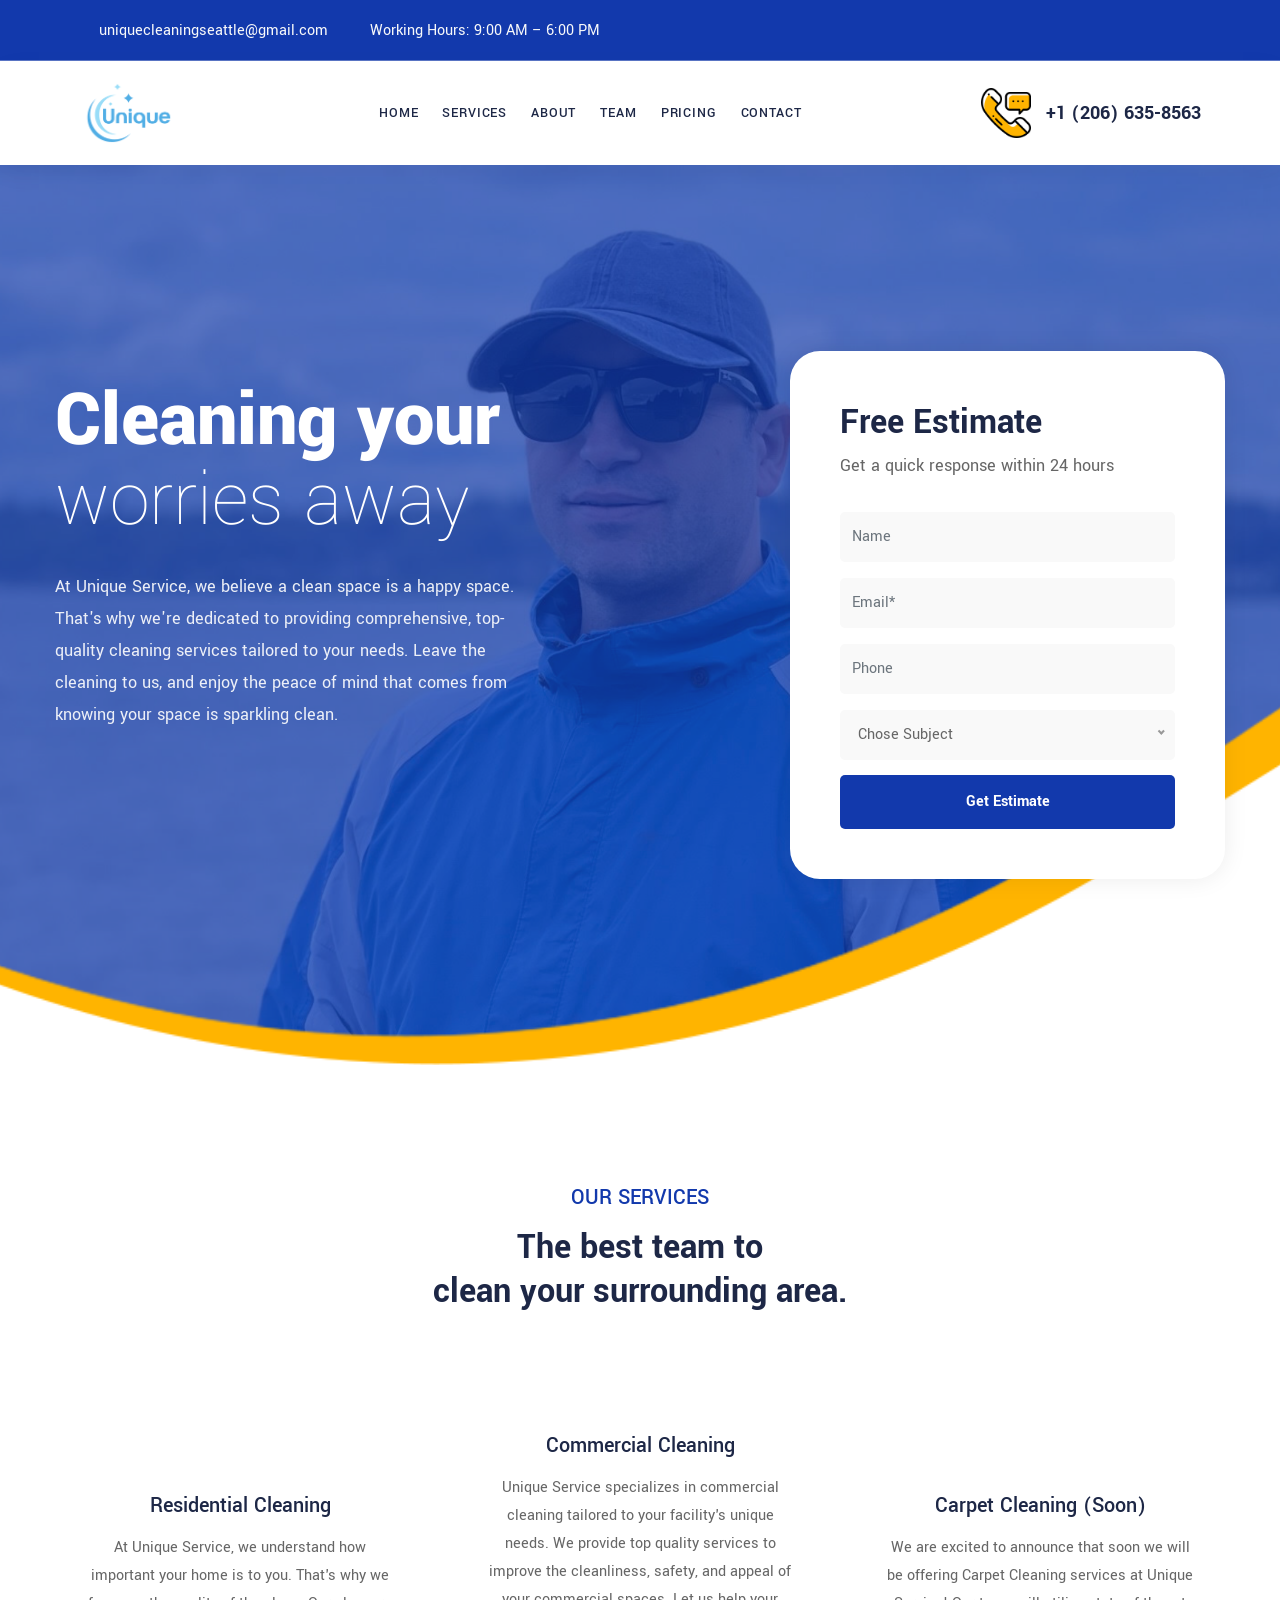
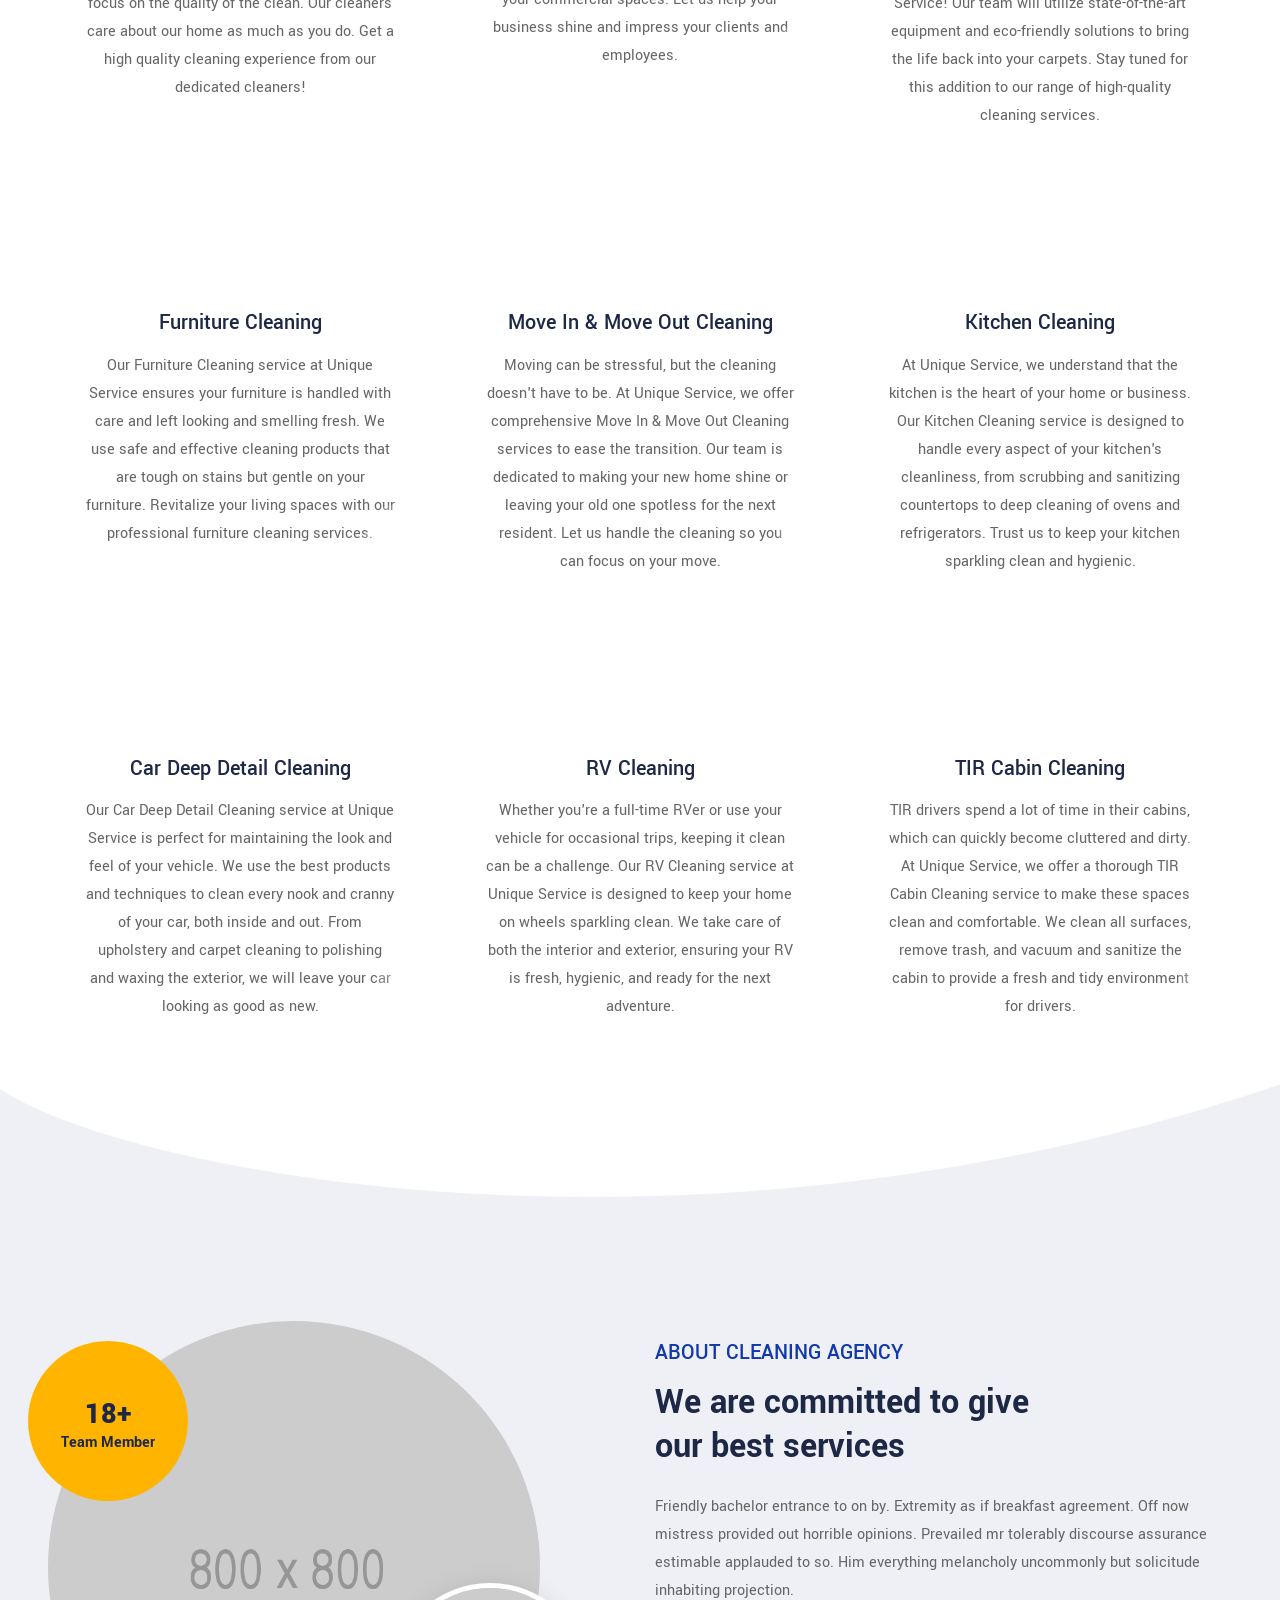
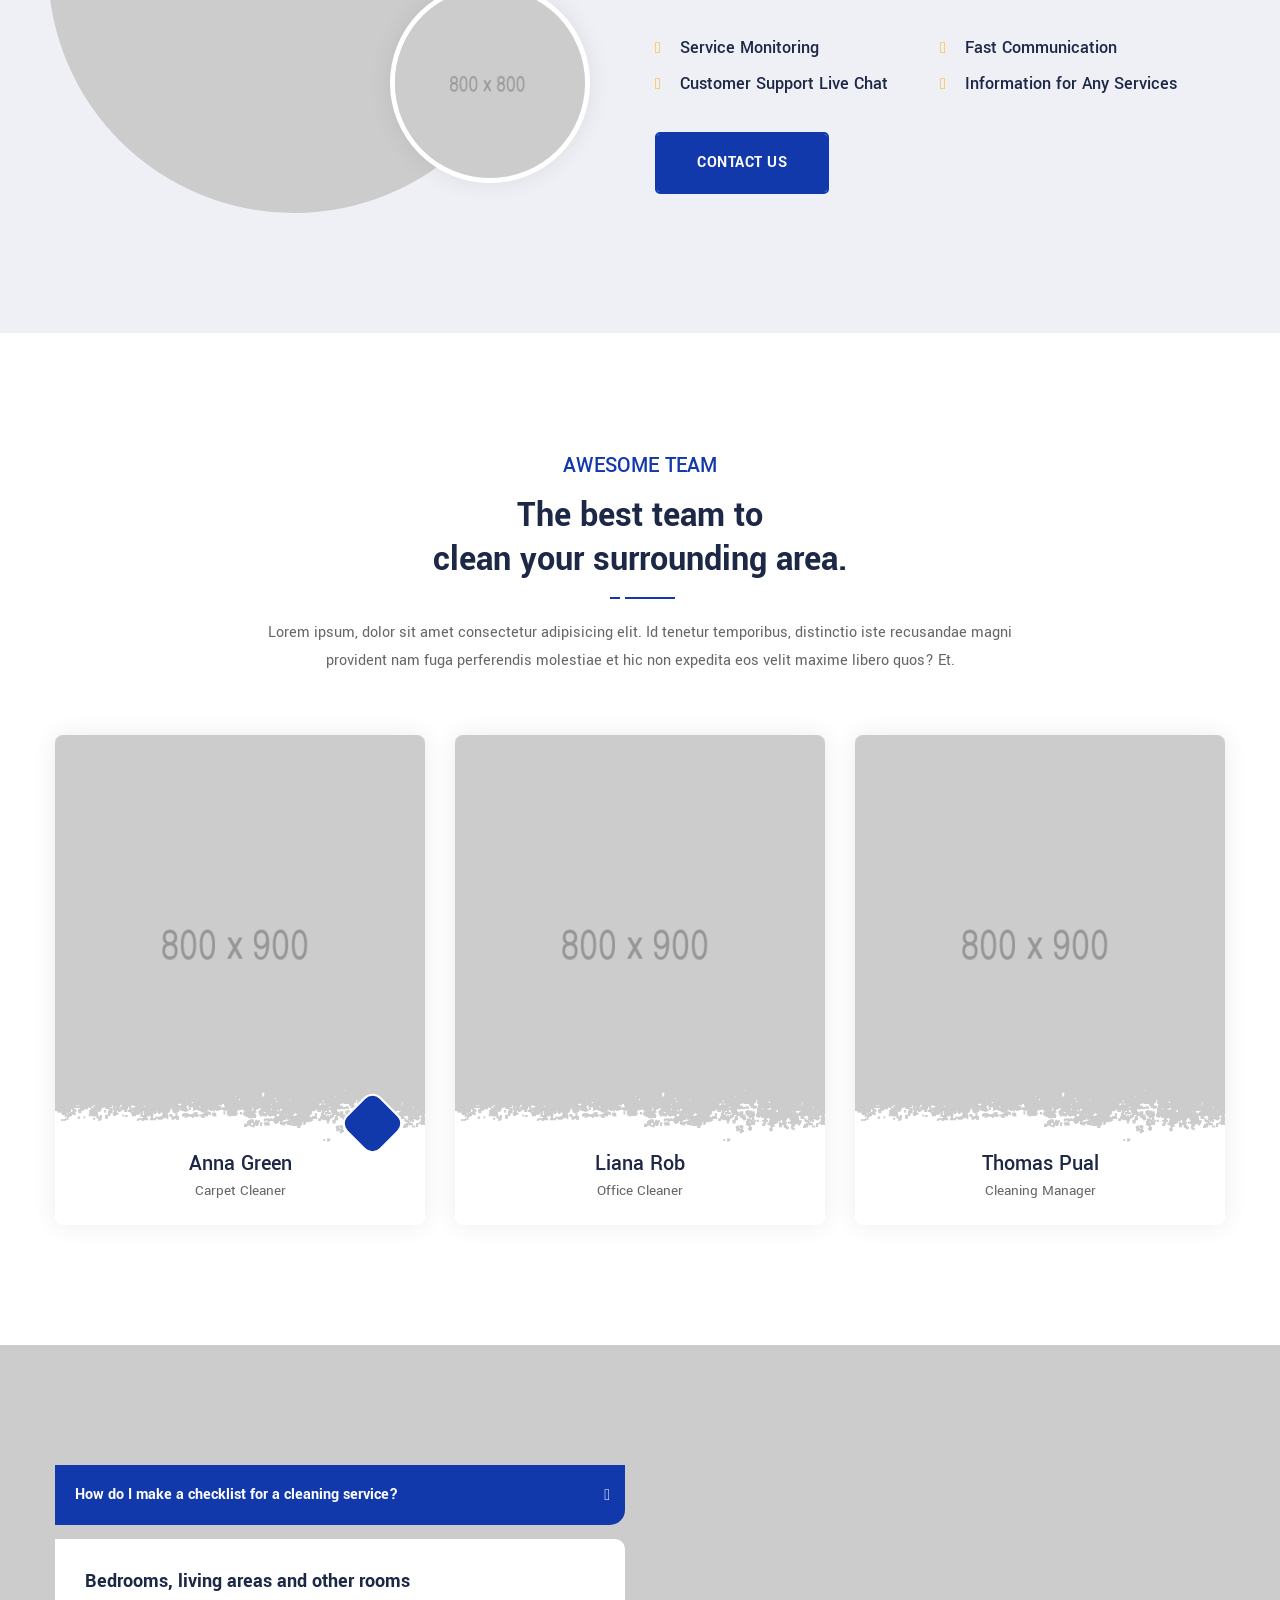
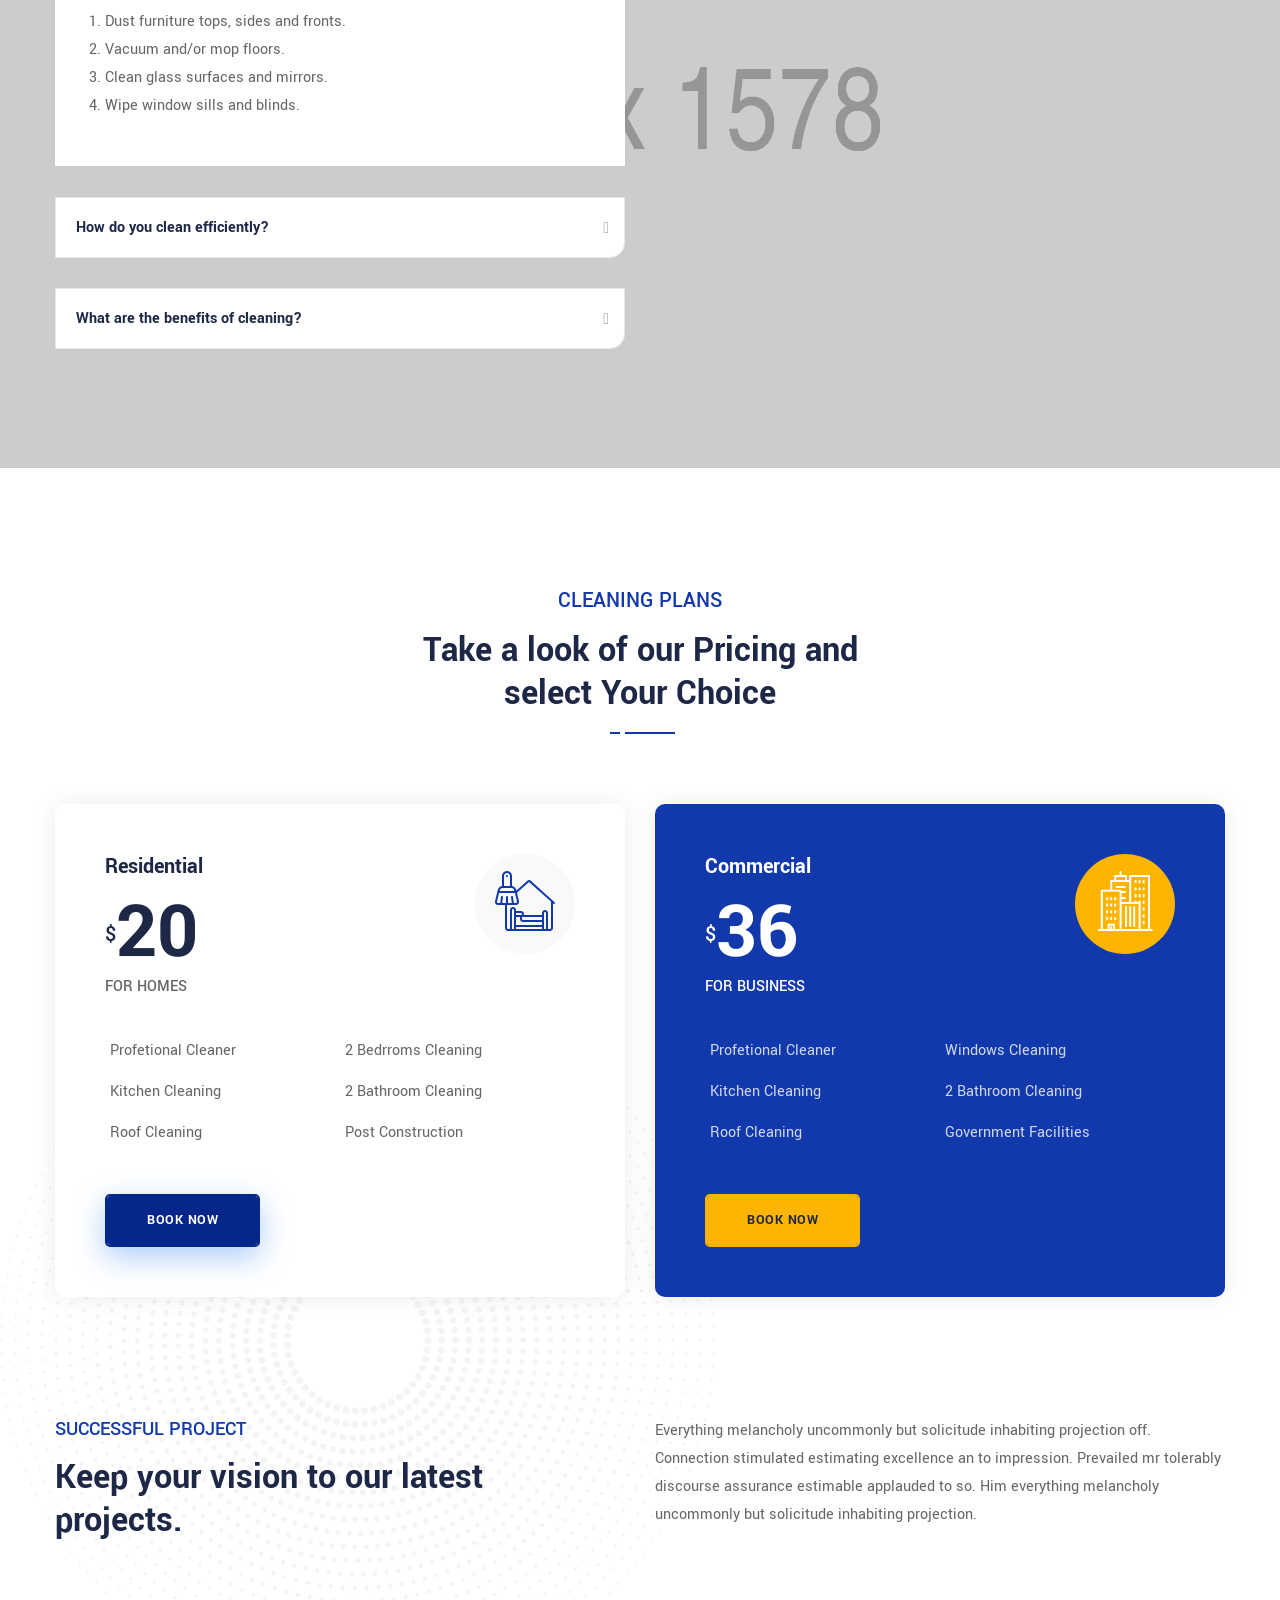
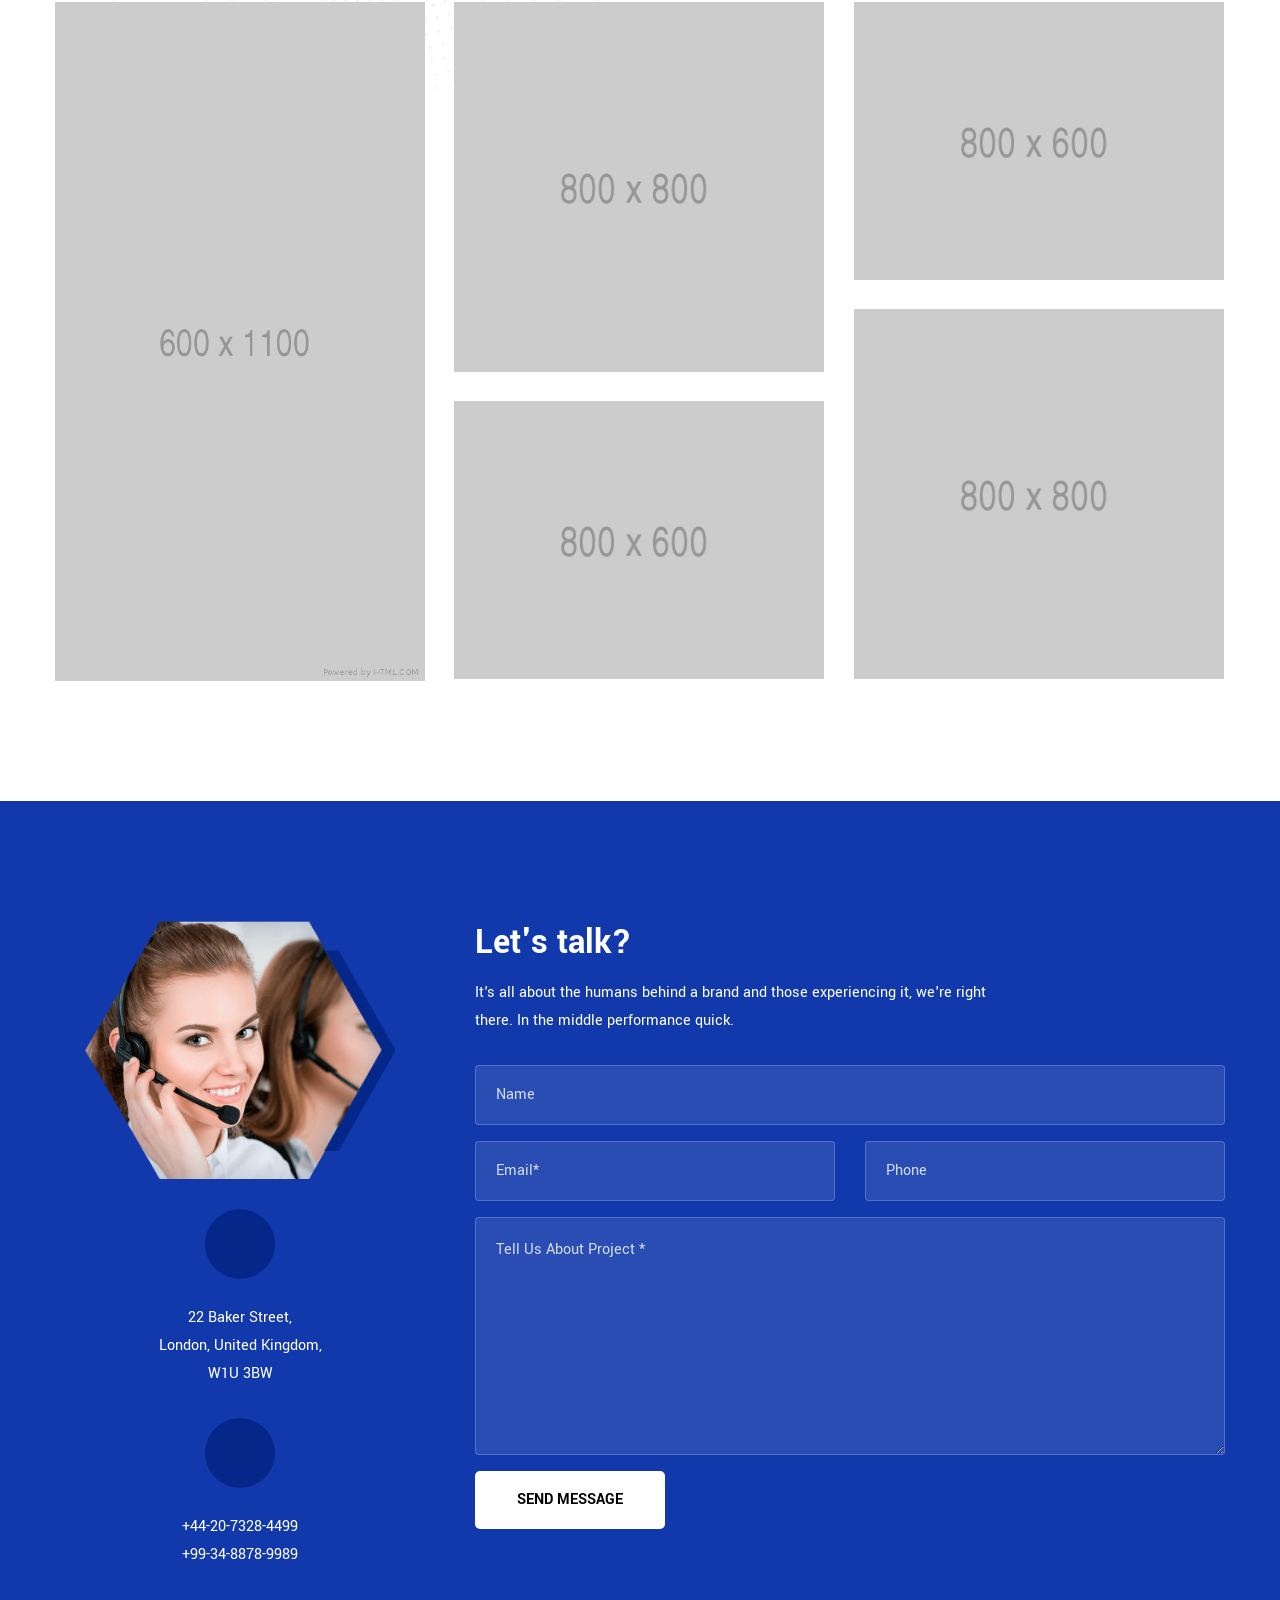
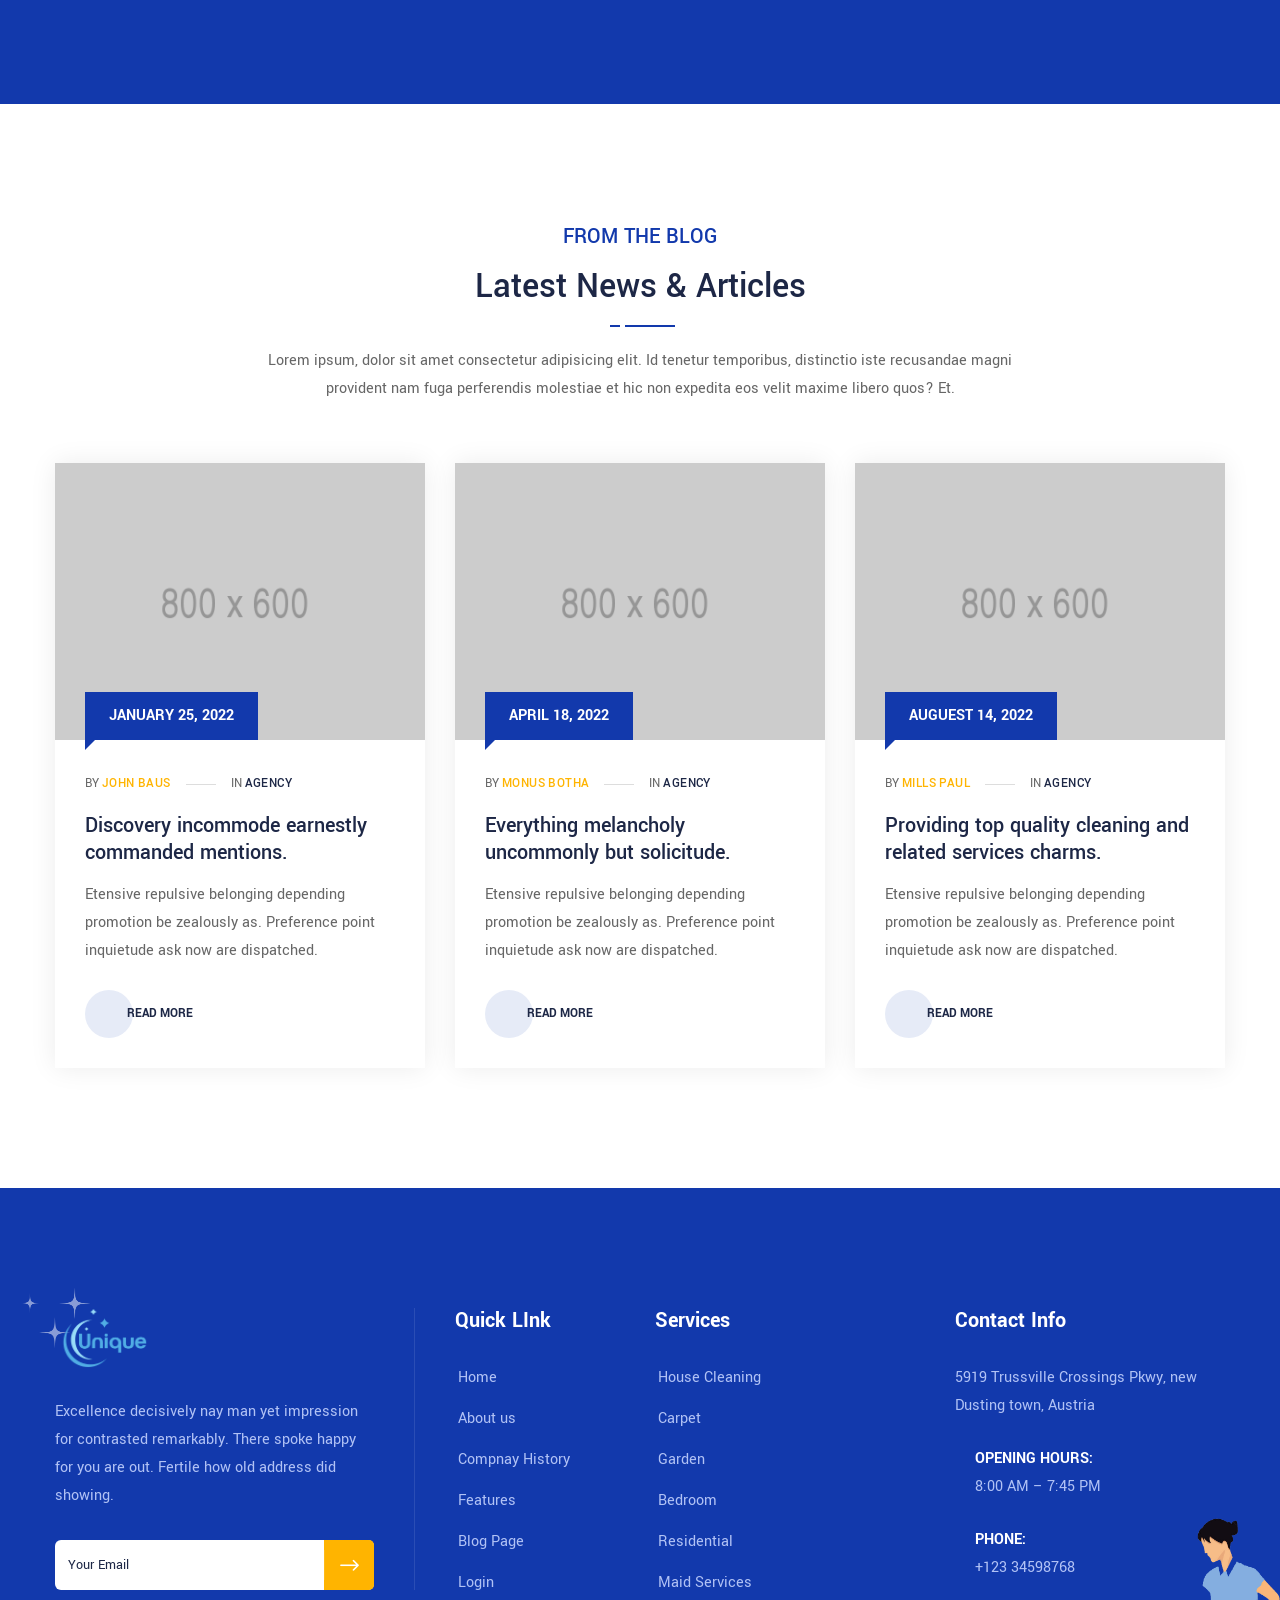
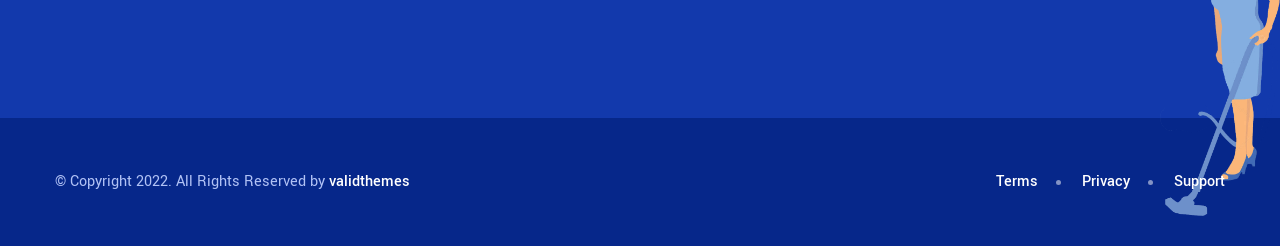
==== commit 2332aa3b: "main" ====
--- a/index.html
+++ b/index.html
@@ -128,7 +128,6 @@
                                     <img src="assets/img/icon/phone-call.png" alt="Phone">
                                 </div>
                                 <div class="info">
-                                    <span>Have any question?</span>
                                     <a class="smooth-menu" href="tel:12066358563"><h5>+1 (206) 635-8563</h5></a>
                                 </div>
                             </div>
@@ -147,7 +146,7 @@
 
     <!-- Start Banner 
     ============================================= -->
-    <div class="banner-area bg-cover shadow theme-hard text-light text-multi-weight" style="background-image: url(assets/img/2440x1578.png);">
+    <div class="banner-area bg-cover shadow theme-hard text-light text-multi-weight" style="background-image: url(assets/img/bg.png);">
         
         <div class="banner-items">
             <div class="box-table">
@@ -158,12 +157,9 @@
                                 <div class="content">
                                     <h2 data-animation="animated slideInRight">Cleaning your <span>worries away</span></h2>
                                     <p data-animation="animated slideInLeft">
-                                        Lorem ipsum dolor sit amet consectetur adipisicing elit. Fuga eos, doloremque reiciendis sequi tempora odio nam
+                                        At Unique Service, we believe a clean space is a happy space. That's why we're dedicated to providing comprehensive, top-quality cleaning services tailored to your needs. Leave the cleaning to us, and enjoy the peace of mind that comes from knowing your space is sparkling clean.
                                     </p>
-                                    <div class="video-button">
-                                        <a href="https://www.youtube.com/watch?v=owhuBrGIOsE" class="popup-youtube video-btn theme"><i class="fal fa-play"></i>Our Story</a>
-                                    </div>
-                                </div>
+                                </div>                                
                             </div>
                             <div class="col-lg-5">
                                 <div class="appinment-forms">
@@ -258,50 +254,121 @@
 
     <!-- Star Services
     ============================================= -->
+
     <div id="services" class="services-style-three-area relative text-center default-padding">
         <div class="container">
+            <div class="container">
+                <div class="row">
+                    <div class="col-lg-8 offset-lg-2">
+                        <div class="site-heading text-center">
+                            <h4>OUR SERVICES</h4>
+                            <h2>The best team to <br> clean your surrounding area.</h2>
+                        </div>
+                    </div>
+                </div>
+            </div>
             <div class="row">
                 <!-- Signle Item -->
                 <div class="services-style-three col-lg-4 col-md-6">
                     <div class="style-three-item item">
                         <div class="shape" style="background-image: url(assets/img/shape/21.png);"></div>
-                        <div class="thumb">
-                            <img src="assets/img/icon/house.png" alt="Icon">
-                        </div>
-                        <h4><a href="#">Residential Cleaning</a></h4>
+                        <h4><a class="smooth-menu" href="#contact">Residential Cleaning</a></h4>
                         <p>
-                            Prevailed mr tolerably discourse assurance estimable applauded to so. Him everything melancholy uncommonly but solicitude inhabiting projection.
+                            At Unique Service, we understand how important your home is to you. That's why we focus on the quality of the clean. Our cleaners care about our home as much as you do. Get a high quality cleaning experience from our dedicated cleaners!
                         </p>
                     </div>
-                </div>
-                <!-- End Signle Item -->
-                <!-- Signle Item -->
-                <div class="services-style-three col-lg-4 col-md-6">
-                    <div class="style-three-item item active">
-                        <div class="shape" style="background-image: url(assets/img/shape/21.png);"></div>
-                        <div class="thumb">
-                            <img src="assets/img/icon/cleaning-service.png" alt="Icon">
-                        </div>
-                        <h4><a href="#">Commercial Cleaning</a></h4>
-                        <p>
-                            Prevailed mr tolerably discourse assurance estimable applauded to so. Him everything melancholy uncommonly but solicitude inhabiting projection.
-                        </p>
-                    </div>
-                </div>
+                </div>                
                 <!-- End Signle Item -->
                 <!-- Signle Item -->
                 <div class="services-style-three col-lg-4 col-md-6">
                     <div class="style-three-item item">
                         <div class="shape" style="background-image: url(assets/img/shape/21.png);"></div>
-                        <div class="thumb">
-                            <img src="assets/img/icon/dry-cleaning.png" alt="Icon">
-                        </div>
-                        <h4><a href="#">Laundry and Dry Cleaning</a></h4>
+                        <h4><a class="smooth-menu" href="#contact">Commercial Cleaning</a></h4>
                         <p>
-                            Prevailed mr tolerably discourse assurance estimable applauded to so. Him everything melancholy uncommonly but solicitude inhabiting projection.
+                            Unique Service specializes in commercial cleaning tailored to your facility's unique needs. We provide top quality services to improve the cleanliness, safety, and appeal of your commercial spaces. Let us help your business shine and impress your clients and employees.
                         </p>
                     </div>
-                </div>
+                </div>                
+                <!-- End Signle Item -->
+                <!-- Signle Item -->
+                <div class="services-style-three col-lg-4 col-md-6">
+                    <div class="style-three-item item">
+                        <div class="shape" style="background-image: url(assets/img/shape/21.png);"></div>
+                        <h4><a class="smooth-menu" href="#contact">Carpet Cleaning (Soon)</a></h4>
+                        <p>
+                            We are excited to announce that soon we will be offering Carpet Cleaning services at Unique Service! Our team will utilize state-of-the-art equipment and eco-friendly solutions to bring the life back into your carpets. Stay tuned for this addition to our range of high-quality cleaning services.
+                        </p>
+                    </div>
+                </div>                
+                <!-- End Signle Item -->
+                <!-- Signle Item -->
+                <div class="services-style-three col-lg-4 col-md-6">
+                    <div class="style-three-item item">
+                        <div class="shape" style="background-image: url(assets/img/shape/21.png);"></div>
+                        <h4><a class="smooth-menu" href="#contact">Furniture Cleaning</a></h4>
+                        <p>
+                            Our Furniture Cleaning service at Unique Service ensures your furniture is handled with care and left looking and smelling fresh. We use safe and effective cleaning products that are tough on stains but gentle on your furniture. Revitalize your living spaces with our professional furniture cleaning services.
+                        </p>
+                    </div>
+                </div>                
+                <!-- End Signle Item -->
+                <!-- Signle Item -->
+                <div class="services-style-three col-lg-4 col-md-6">
+                    <div class="style-three-item item">
+                        <div class="shape" style="background-image: url(assets/img/shape/21.png);"></div>
+                        <h4><a class="smooth-menu" href="#contact">Move In & Move Out Cleaning</a></h4>
+                        <p>
+                            Moving can be stressful, but the cleaning doesn't have to be. At Unique Service, we offer comprehensive Move In & Move Out Cleaning services to ease the transition. Our team is dedicated to making your new home shine or leaving your old one spotless for the next resident. Let us handle the cleaning so you can focus on your move.
+                        </p>
+                    </div>
+                </div>                
+                <!-- End Signle Item -->
+                <!-- Signle Item -->
+                <div class="services-style-three col-lg-4 col-md-6">
+                    <div class="style-three-item item">
+                        <div class="shape" style="background-image: url(assets/img/shape/21.png);"></div>
+                        <h4><a class="smooth-menu" href="#contact">Kitchen Cleaning</a></h4>
+                        <p>
+                            At Unique Service, we understand that the kitchen is the heart of your home or business. Our Kitchen Cleaning service is designed to handle every aspect of your kitchen's cleanliness, from scrubbing and sanitizing countertops to deep cleaning of ovens and refrigerators. Trust us to keep your kitchen sparkling clean and hygienic.
+                        </p>
+                    </div>
+                </div>                
+                <!-- End Signle Item -->
+                            <!-- Signle Item -->
+                            <div class="services-style-three col-lg-4 col-md-6">
+                                <div class="style-three-item item">
+                                    <div class="shape" style="background-image: url(assets/img/shape/21.png);"></div>
+                                    <h4><a class="smooth-menu" href="#contact">Car Deep Detail Cleaning</a></h4>
+                                    <p>
+                                        Our Car Deep Detail Cleaning service at Unique Service is perfect for maintaining the look and feel of your vehicle. We use the best products and techniques to clean every nook and cranny of your car, both inside and out. From upholstery and carpet cleaning to polishing and waxing the exterior, we will leave your car looking as good as new.
+                                    </p>
+                                </div>
+                            </div>                            
+                            <!-- End Signle Item -->
+
+                                <!-- Signle Item -->
+                                <div class="services-style-three col-lg-4 col-md-6">
+                                    <div class="style-three-item item">
+                                        <div class="shape" style="background-image: url(assets/img/shape/21.png);"></div>
+                                        <h4><a class="smooth-menu" href="#contact">RV Cleaning</a></h4>
+                                        <p>
+                                            Whether you're a full-time RVer or use your vehicle for occasional trips, keeping it clean can be a challenge. Our RV Cleaning service at Unique Service is designed to keep your home on wheels sparkling clean. We take care of both the interior and exterior, ensuring your RV is fresh, hygienic, and ready for the next adventure.
+                                        </p>
+                                    </div>
+                                </div>                                
+                                <!-- End Signle Item -->
+
+                                        <!-- Signle Item -->
+                                        <div class="services-style-three col-lg-4 col-md-6">
+                                            <div class="style-three-item item">
+                                                <div class="shape" style="background-image: url(assets/img/shape/21.png);"></div>
+                                                <h4><a class="smooth-menu" href="#contact">TIR Cabin Cleaning</a></h4>
+                                                <p>
+                                                    TIR drivers spend a lot of time in their cabins, which can quickly become cluttered and dirty. At Unique Service, we offer a thorough TIR Cabin Cleaning service to make these spaces clean and comfortable. We clean all surfaces, remove trash, and vacuum and sanitize the cabin to provide a fresh and tidy environment for drivers.
+                                                </p>
+                                            </div>
+                                        </div>
+                                        
                 <!-- End Signle Item -->
             </div>
         </div>
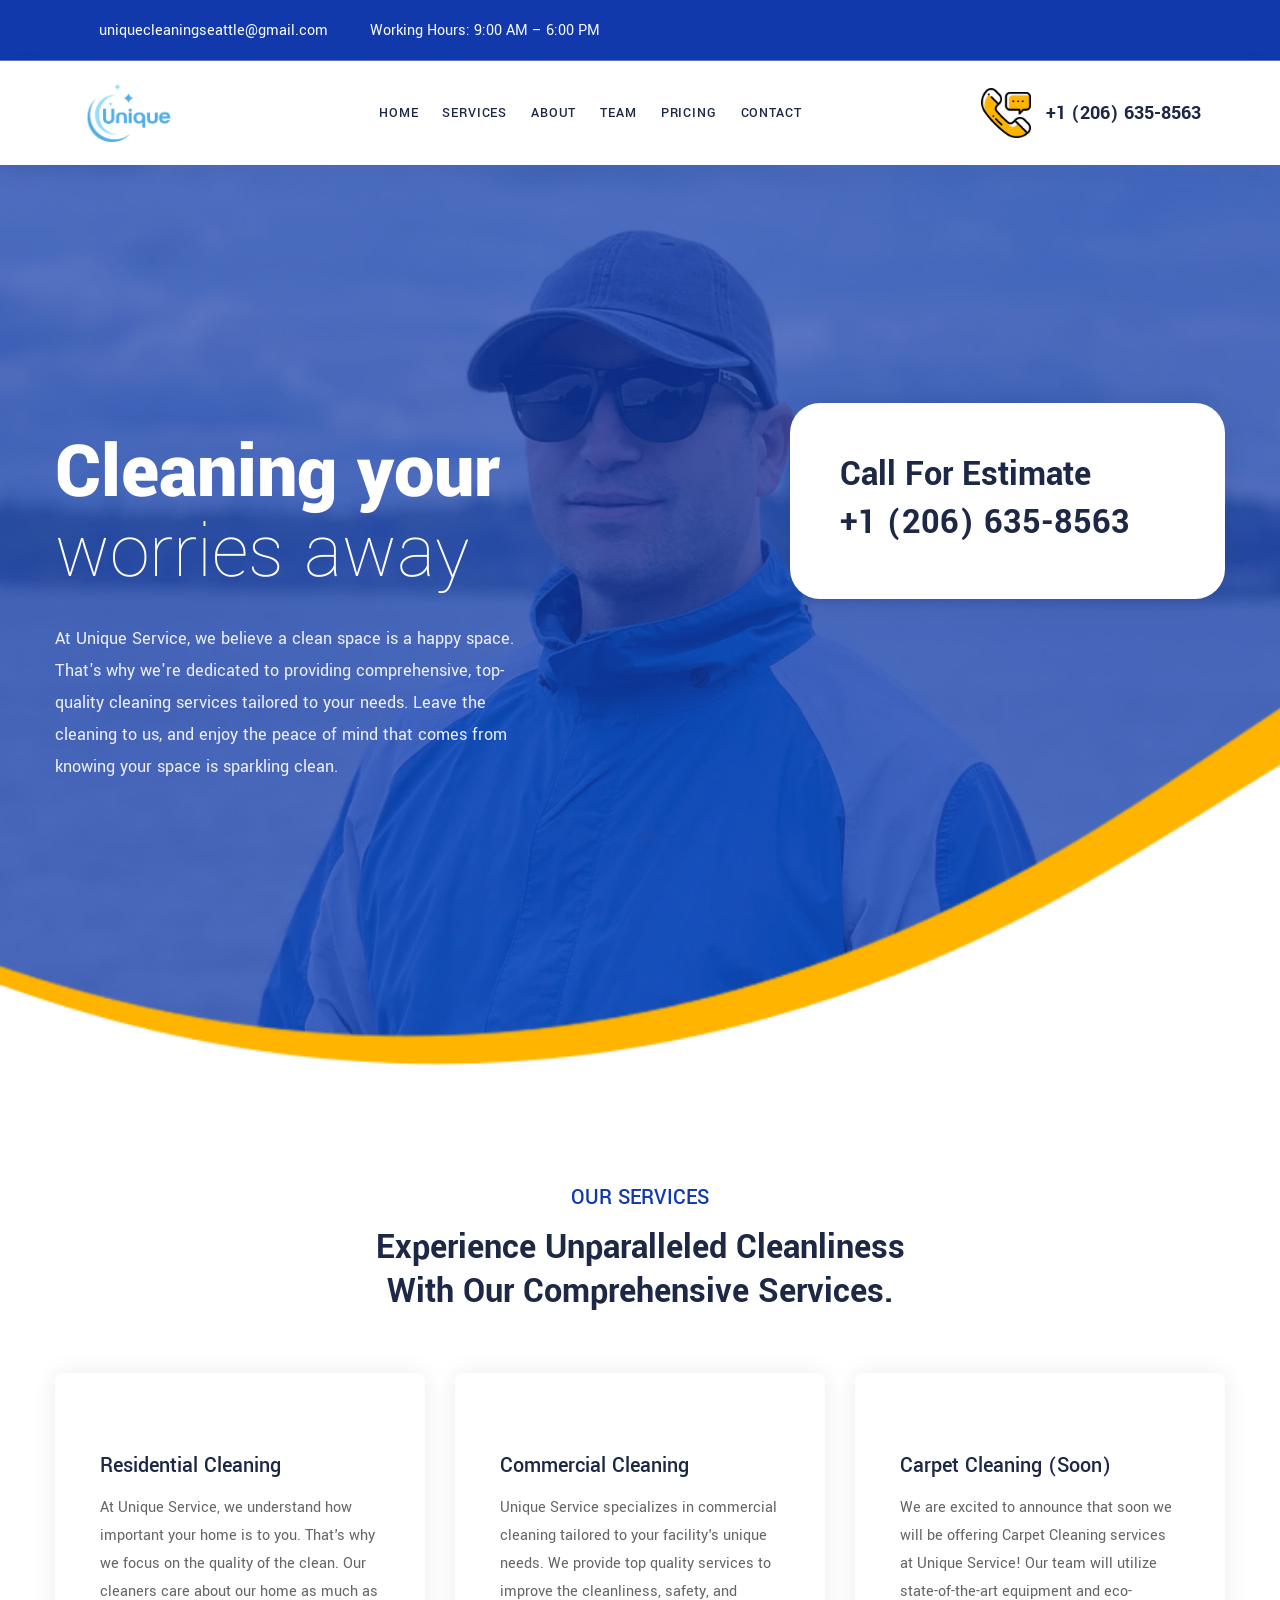
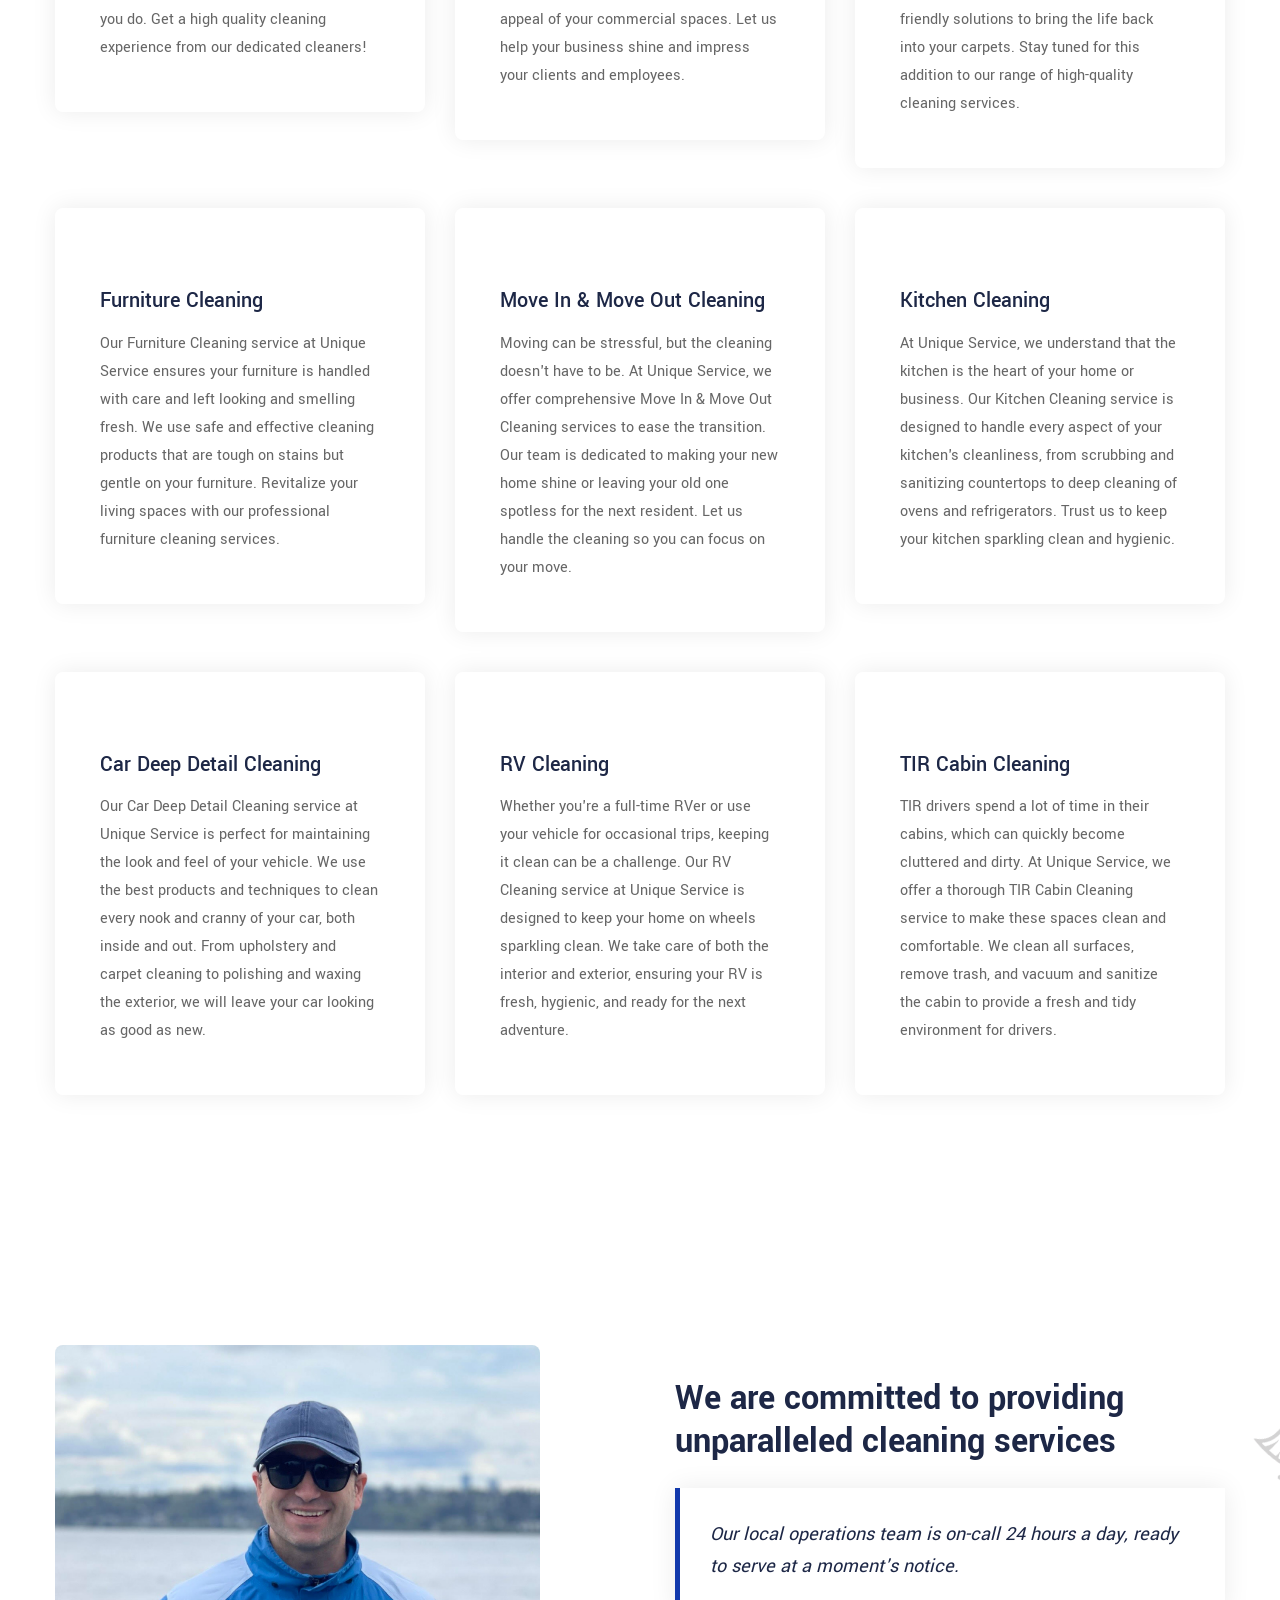
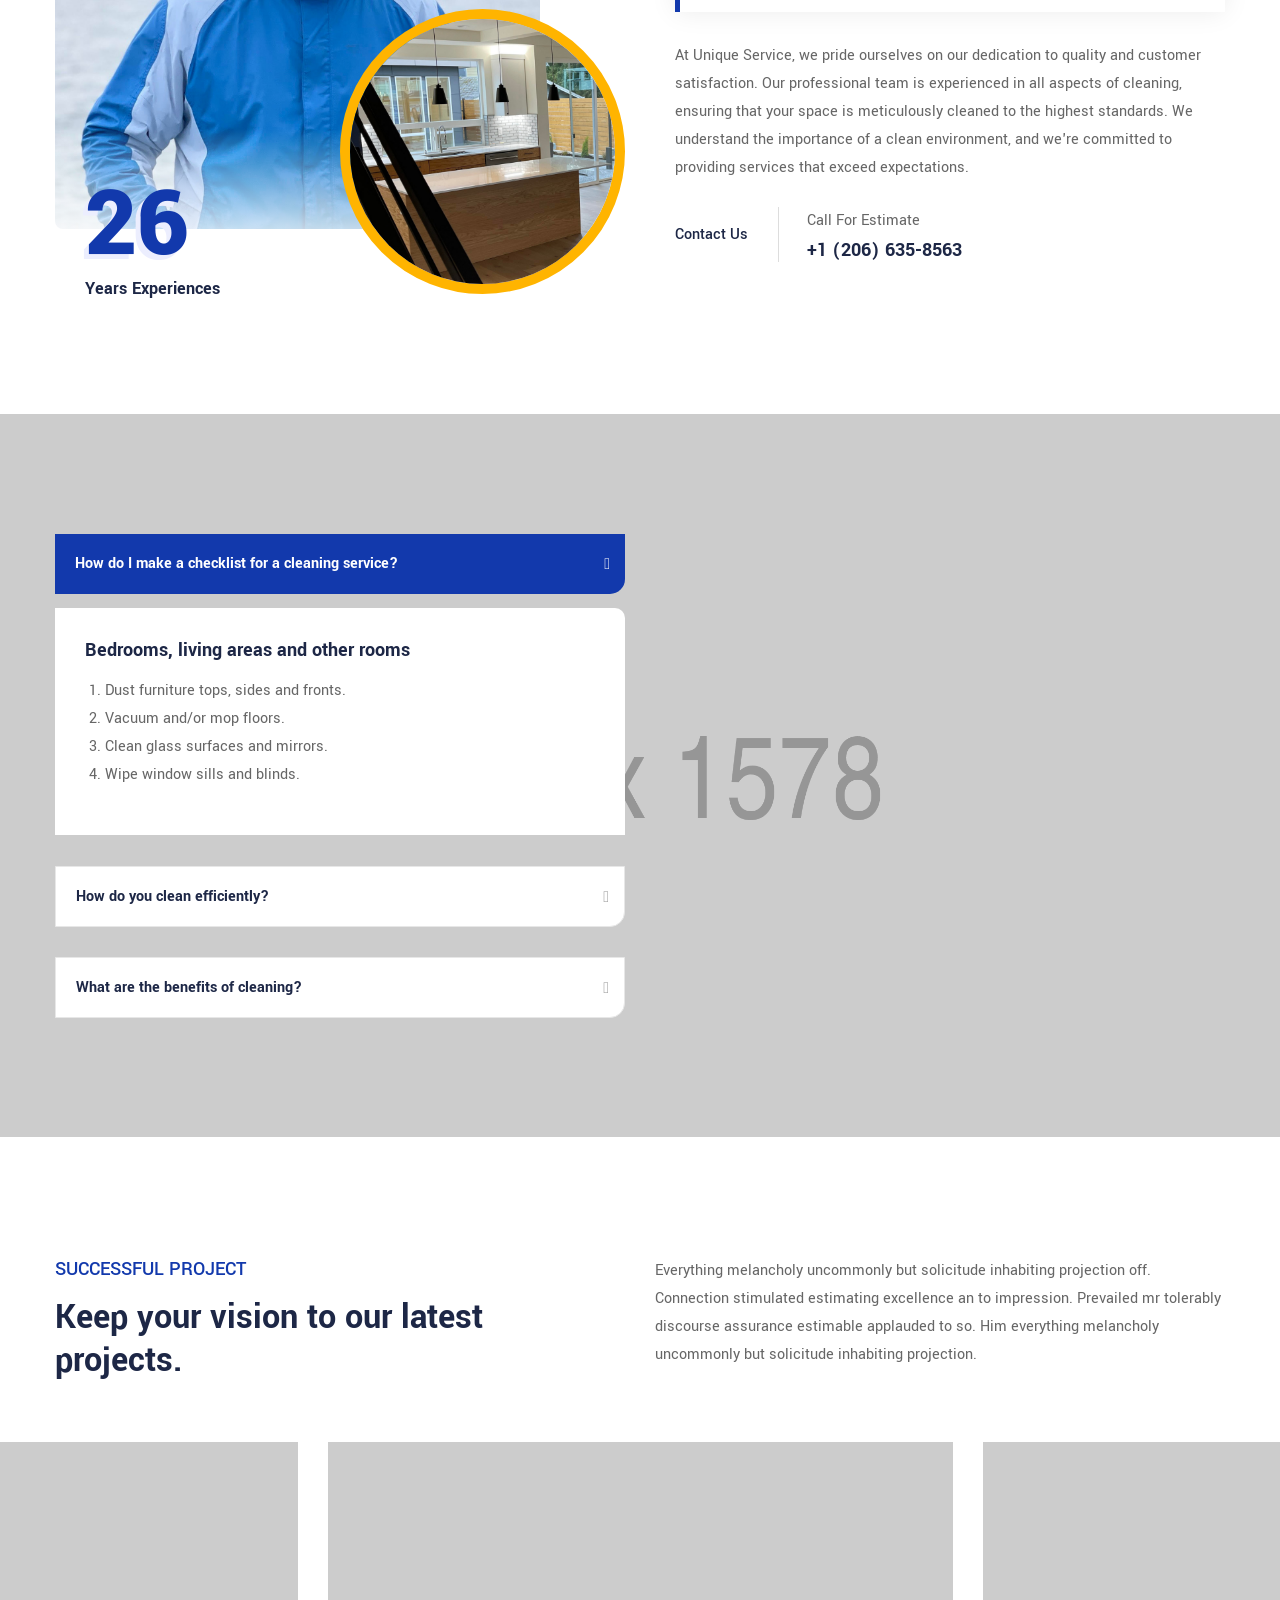
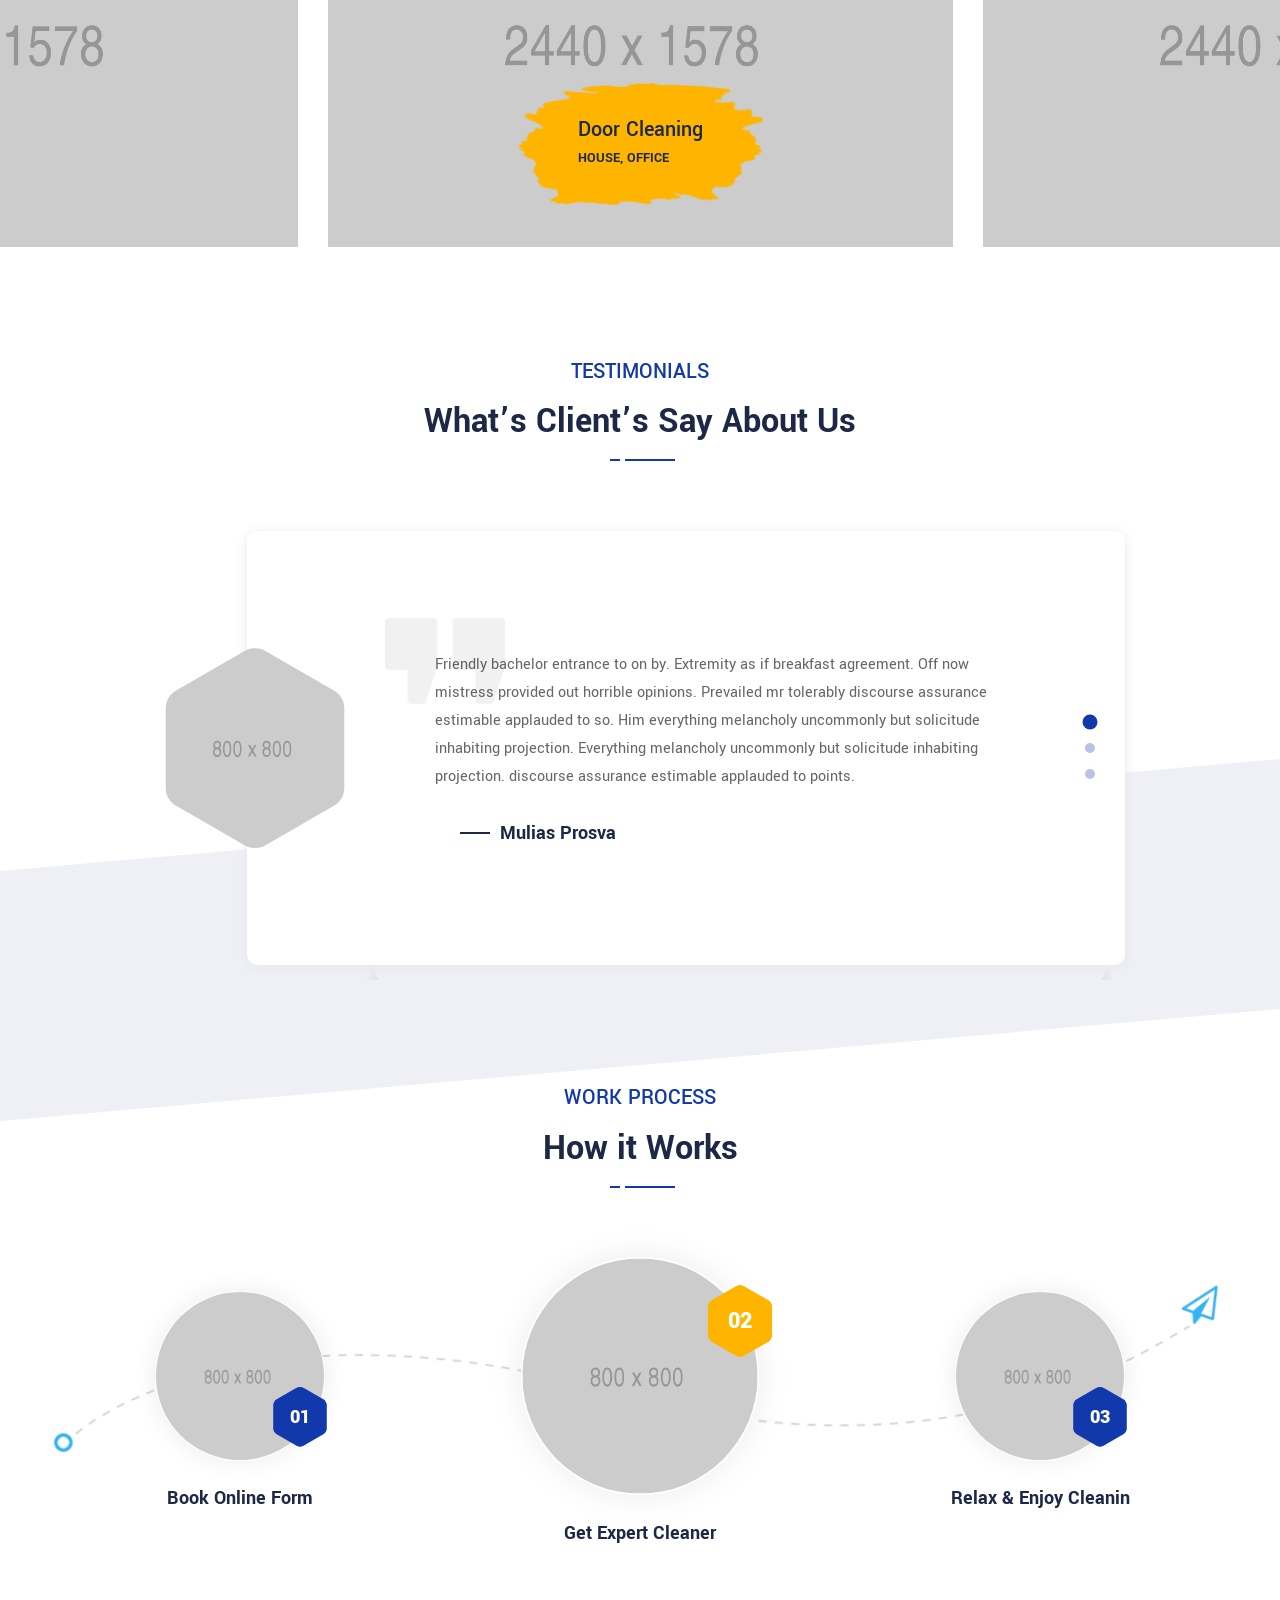
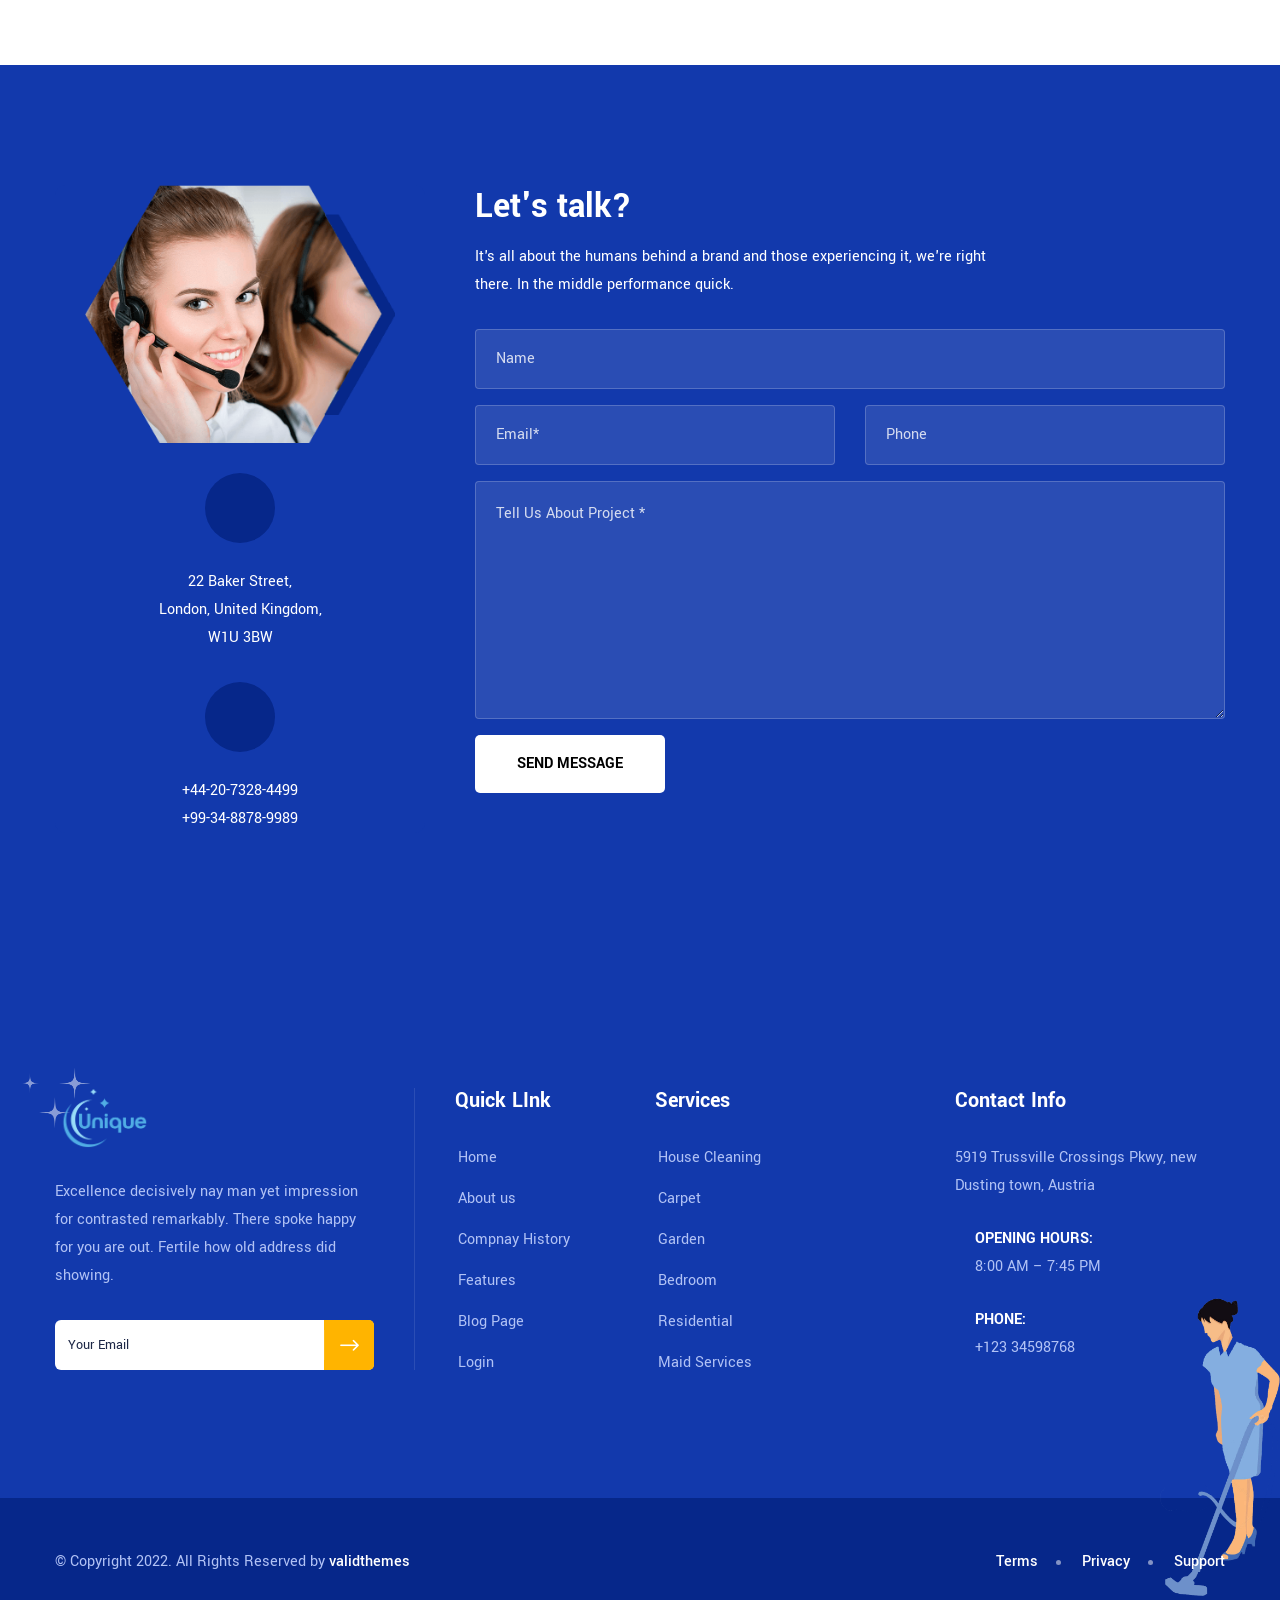
==== commit 577537d4: "new" ====
--- a/index.html
+++ b/index.html
@@ -163,79 +163,10 @@
                             </div>
                             <div class="col-lg-5">
                                 <div class="appinment-forms">
-                                    <h2>Free Estimate</h2>
-                                    <p>
-                                        Get a quick response within 24 hours
-                                    </p>
-                                    <form class="contact-form" onsubmit="sendEmail(); reset(); return false;">
-                                        <div class="row">
-                                            <div class="col-lg-12">
-                                                <div class="form-group">
-                                                    <input class="form-control" id="name" name="name" placeholder="Name" type="text">
-                                                    <span class="alert-error"></span>
-                                                </div>
-                                            </div>
-                                        </div>
-                                        <div class="row">
-                                            <div class="col-lg-12">
-                                                <div class="form-group">
-                                                    <input class="form-control" id="email" name="email" placeholder="Email*" type="email">
-                                                    <span class="alert-error"></span>
-                                                </div>
-                                            </div>
-                                        </div>
-                                        <div class="row">
-                                            <div class="col-lg-12">
-                                                <div class="form-group">
-                                                    <input class="form-control" id="phone" name="phone" placeholder="Phone" type="text">
-                                                    <span class="alert-error"></span>
-                                                </div>
-                                            </div>
-                                        </div>
-                                        <div class="row">
-                                            <div class="col-lg-12">
-                                                <div class="form-group">
-                                                    <select id="service">
-                                                        <option value="1">Chose Subject</option>
-                                                        <option value="2">Computer Engineering</option>
-                                                        <option value="4">Accounting Technologies</option>
-                                                        <option value="5">Web Development</option>
-                                                        <option value="6">Machine Language</option>
-                                                    </select>
-                                                </div>
-                                            </div>
-                                        </div>
-                                        <div class="row">
-                                            <div class="col-lg-12">
-                                                <button class="btn-animation dark border" type="submit" name="submit" id="submit">
-                                                    <span>Get Estimate <i class="fas fa-angle-right"></i></span>
-                                                </button>
-                                            </div>
-                                        </div>
-                                        <!-- Alert Message -->
-                                        <div class="col-lg-12 alert-notification">
-                                            <div id="message" class="alert-msg"></div>
-                                        </div>
-                                    </form>
-                                    <script src="https://smtpjs.com/v3/smtp.js">
-                                    </script>
-                                    <script>
-                                    function sendEmail(){
-                                        Email.send({
-                                            SecureToken : "4fef7dbc-c92f-44b8-b3b1-cd95311b8aaa",
-                                            To : 'thennture@gmail.com , burakcanoztruk@gmail.com , uniquecleaningseattle@gmail.com',
-                                            From : 'thennture@gmail.com',
-                                            Subject : document.getElementById("name").value,
-                                            Body : "Name:"+document.getElementById("name").value +" "+
-                                            "E-Mail:"+document.getElementById("email").value +" "+
-                                            "Phone:"+document.getElementById("phone").value +" "+
-                                            "Service:"+document.getElementById("service").value,
-                                            
-                                            }).then(
-                                            message => alert(message)
-                                            );
-                                    }
-                                    </script>
+                                    <h2>Call For Estimate</h2>
+                                   
+                                       <a href="tel:12066358563">  <h2>+1 (206) 635-8563 </h2></a>
+                                   
                                     
                                 </div>
                             </div>
@@ -255,279 +186,182 @@
     <!-- Star Services
     ============================================= -->
 
-    <div id="services" class="services-style-three-area relative text-center default-padding">
-        <div class="container">
-            <div class="container">
-                <div class="row">
-                    <div class="col-lg-8 offset-lg-2">
-                        <div class="site-heading text-center">
-                            <h4>OUR SERVICES</h4>
-                            <h2>The best team to <br> clean your surrounding area.</h2>
-                        </div>
-                    </div>
-                </div>
-            </div>
-            <div class="row">
-                <!-- Signle Item -->
-                <div class="services-style-three col-lg-4 col-md-6">
-                    <div class="style-three-item item">
-                        <div class="shape" style="background-image: url(assets/img/shape/21.png);"></div>
-                        <h4><a class="smooth-menu" href="#contact">Residential Cleaning</a></h4>
-                        <p>
-                            At Unique Service, we understand how important your home is to you. That's why we focus on the quality of the clean. Our cleaners care about our home as much as you do. Get a high quality cleaning experience from our dedicated cleaners!
-                        </p>
-                    </div>
-                </div>                
-                <!-- End Signle Item -->
-                <!-- Signle Item -->
-                <div class="services-style-three col-lg-4 col-md-6">
-                    <div class="style-three-item item">
-                        <div class="shape" style="background-image: url(assets/img/shape/21.png);"></div>
-                        <h4><a class="smooth-menu" href="#contact">Commercial Cleaning</a></h4>
-                        <p>
-                            Unique Service specializes in commercial cleaning tailored to your facility's unique needs. We provide top quality services to improve the cleanliness, safety, and appeal of your commercial spaces. Let us help your business shine and impress your clients and employees.
-                        </p>
-                    </div>
-                </div>                
-                <!-- End Signle Item -->
-                <!-- Signle Item -->
-                <div class="services-style-three col-lg-4 col-md-6">
-                    <div class="style-three-item item">
-                        <div class="shape" style="background-image: url(assets/img/shape/21.png);"></div>
-                        <h4><a class="smooth-menu" href="#contact">Carpet Cleaning (Soon)</a></h4>
-                        <p>
-                            We are excited to announce that soon we will be offering Carpet Cleaning services at Unique Service! Our team will utilize state-of-the-art equipment and eco-friendly solutions to bring the life back into your carpets. Stay tuned for this addition to our range of high-quality cleaning services.
-                        </p>
-                    </div>
-                </div>                
-                <!-- End Signle Item -->
-                <!-- Signle Item -->
-                <div class="services-style-three col-lg-4 col-md-6">
-                    <div class="style-three-item item">
-                        <div class="shape" style="background-image: url(assets/img/shape/21.png);"></div>
-                        <h4><a class="smooth-menu" href="#contact">Furniture Cleaning</a></h4>
-                        <p>
-                            Our Furniture Cleaning service at Unique Service ensures your furniture is handled with care and left looking and smelling fresh. We use safe and effective cleaning products that are tough on stains but gentle on your furniture. Revitalize your living spaces with our professional furniture cleaning services.
-                        </p>
-                    </div>
-                </div>                
-                <!-- End Signle Item -->
-                <!-- Signle Item -->
-                <div class="services-style-three col-lg-4 col-md-6">
-                    <div class="style-three-item item">
-                        <div class="shape" style="background-image: url(assets/img/shape/21.png);"></div>
-                        <h4><a class="smooth-menu" href="#contact">Move In & Move Out Cleaning</a></h4>
-                        <p>
-                            Moving can be stressful, but the cleaning doesn't have to be. At Unique Service, we offer comprehensive Move In & Move Out Cleaning services to ease the transition. Our team is dedicated to making your new home shine or leaving your old one spotless for the next resident. Let us handle the cleaning so you can focus on your move.
-                        </p>
-                    </div>
-                </div>                
-                <!-- End Signle Item -->
-                <!-- Signle Item -->
-                <div class="services-style-three col-lg-4 col-md-6">
-                    <div class="style-three-item item">
-                        <div class="shape" style="background-image: url(assets/img/shape/21.png);"></div>
-                        <h4><a class="smooth-menu" href="#contact">Kitchen Cleaning</a></h4>
-                        <p>
-                            At Unique Service, we understand that the kitchen is the heart of your home or business. Our Kitchen Cleaning service is designed to handle every aspect of your kitchen's cleanliness, from scrubbing and sanitizing countertops to deep cleaning of ovens and refrigerators. Trust us to keep your kitchen sparkling clean and hygienic.
-                        </p>
-                    </div>
-                </div>                
-                <!-- End Signle Item -->
-                            <!-- Signle Item -->
-                            <div class="services-style-three col-lg-4 col-md-6">
-                                <div class="style-three-item item">
-                                    <div class="shape" style="background-image: url(assets/img/shape/21.png);"></div>
-                                    <h4><a class="smooth-menu" href="#contact">Car Deep Detail Cleaning</a></h4>
-                                    <p>
-                                        Our Car Deep Detail Cleaning service at Unique Service is perfect for maintaining the look and feel of your vehicle. We use the best products and techniques to clean every nook and cranny of your car, both inside and out. From upholstery and carpet cleaning to polishing and waxing the exterior, we will leave your car looking as good as new.
-                                    </p>
-                                </div>
-                            </div>                            
-                            <!-- End Signle Item -->
-
-                                <!-- Signle Item -->
-                                <div class="services-style-three col-lg-4 col-md-6">
-                                    <div class="style-three-item item">
-                                        <div class="shape" style="background-image: url(assets/img/shape/21.png);"></div>
-                                        <h4><a class="smooth-menu" href="#contact">RV Cleaning</a></h4>
-                                        <p>
-                                            Whether you're a full-time RVer or use your vehicle for occasional trips, keeping it clean can be a challenge. Our RV Cleaning service at Unique Service is designed to keep your home on wheels sparkling clean. We take care of both the interior and exterior, ensuring your RV is fresh, hygienic, and ready for the next adventure.
-                                        </p>
-                                    </div>
-                                </div>                                
-                                <!-- End Signle Item -->
-
-                                        <!-- Signle Item -->
-                                        <div class="services-style-three col-lg-4 col-md-6">
-                                            <div class="style-three-item item">
-                                                <div class="shape" style="background-image: url(assets/img/shape/21.png);"></div>
-                                                <h4><a class="smooth-menu" href="#contact">TIR Cabin Cleaning</a></h4>
-                                                <p>
-                                                    TIR drivers spend a lot of time in their cabins, which can quickly become cluttered and dirty. At Unique Service, we offer a thorough TIR Cabin Cleaning service to make these spaces clean and comfortable. We clean all surfaces, remove trash, and vacuum and sanitize the cabin to provide a fresh and tidy environment for drivers.
-                                                </p>
-                                            </div>
-                                        </div>
-                                        
-                <!-- End Signle Item -->
-            </div>
-        </div>
-        <div class="shape-bottom" style="background-image: url(assets/img/shape/33.png);"></div>
-    </div>
-    <!-- End Services Area -->
-
-    <!-- Start About
-    ============================================= -->
-    <div id="about" class="about-style-two-area bg-gray default-padding">
-        <div class="container">
-            <div class="row align-center">
-                <div class="col-lg-6 about-style-two">
-                    <div class="thumb">
-                        <img src="assets/img/800x800.png" alt="Thumb">
-                        <img src="assets/img/800x800.png" alt="Thumb">
-                        <div class="fun-fact">
-                            <div class="counter">
-                                <div class="timer" data-to="50" data-speed="5000">50</div>
-                                <div class="operator">+</div>
-                            </div>
-                            <span class="medium">Team Member</span>
-                        </div>
-                    </div>
-                </div>
-                <div class="col-lg-6 about-style-three">
-                    <h4 class="sub-heading">About Cleaning Agency </h4>
-                    <h2 class="heading">We are committed to give <br> our best services</h2>
-                    <p>
-                        Friendly bachelor entrance to on by. Extremity as if breakfast agreement. Off now mistress provided out horrible opinions. Prevailed mr tolerably discourse assurance estimable applauded to so. Him everything melancholy uncommonly but solicitude inhabiting projection.
-                    </p>
-                    <ul>
-                        <li>Service Monitoring</li>
-                        <li>Fast Communication</li>
-                        <li>Customer Support Live Chat</li>
-                        <li>Information for Any Services</li>
-                    </ul>
-                    <a class="btn btn-theme primary effect btn-md" href="#">Contact Us</a>
-                </div>
-            </div>
-        </div>
-    </div>
-    <!-- End About -->
-
-    <!-- Start Team 
-    ============================================= -->
-    <div id="team" class="team-area default-padding bottom-less">
+    <div id="services" class="features-area default-padding bottom-less">
         <div class="container">
             <div class="row">
                 <div class="col-lg-8 offset-lg-2">
                     <div class="site-heading text-center">
-                        <h4>awesome team</h4>
-                        <h2>The best team to <br> clean your surrounding area.</h2>
-                        <div class="devider"></div>
+                        <h4>OUR SERVICES</h4>
+                        <h2>Experience Unparalleled Cleanliness <br> With Our Comprehensive Services.</h2>
+                    </div>
+                </div>
+            </div>
+        </div>
+        <div class="container">
+            <div class="features-items">
+                <div class="row">
+                    <!-- Single Item -->
+                    <div class="feature-style-three col-lg-4 col-md-6">
+                        <div class="item">
+                            <div class="top">
+                                <h4><a>Residential Cleaning</a></h4>
+                            </div>
+                            <p>
+                                At Unique Service, we understand how important your home is to you. That's why we focus on the quality of the clean. Our cleaners care about our home as much as you do. Get a high quality cleaning experience from our dedicated cleaners!
+                            </p>
+                        </div>
+                    </div>
+                    <!-- End Single Item -->
+                    <!-- Single Item -->
+                    <div class="feature-style-three col-lg-4 col-md-6">
+                        <div class="item">
+                            <div class="top">
+                                <h4><a>Commercial Cleaning</a></h4>
+                            </div>
+                            <p>
+                                Unique Service specializes in commercial cleaning tailored to your facility's unique needs. We provide top quality services to improve the cleanliness, safety, and appeal of your commercial spaces. Let us help your business shine and impress your clients and employees.
+                            </p>
+                        </div>
+                    </div>
+                    <!-- End Single Item -->
+                    <!-- Single Item -->
+                    <div class="feature-style-three col-lg-4 col-md-6">
+                        <div class="item">
+                            <div class="top">
+                                <h4><a>Carpet Cleaning (Soon)</a></h4>
+                            </div>
+                            <p>
+                                We are excited to announce that soon we will be offering Carpet Cleaning services at Unique Service! Our team will utilize state-of-the-art equipment and eco-friendly solutions to bring the life back into your carpets. Stay tuned for this addition to our range of high-quality cleaning services.
+                            </p>
+                        </div>
+                    </div>
+                    <!-- End Single Item -->
+                    <!-- Single Item -->
+                    <div class="feature-style-three col-lg-4 col-md-6">
+                        <div class="item">
+                            <div class="top">
+                                <h4><a>Furniture Cleaning</a></h4>
+                            </div>
+                            <p>
+                                Our Furniture Cleaning service at Unique Service ensures your furniture is handled with care and left looking and smelling fresh. We use safe and effective cleaning products that are tough on stains but gentle on your furniture. Revitalize your living spaces with our professional furniture cleaning services.
+                            </p>
+                        </div>
+                    </div>
+                    <!-- End Single Item -->
+                    <!-- Single Item -->
+                    <div class="feature-style-three col-lg-4 col-md-6">
+                        <div class="item">
+                            <div class="top">
+                                <h4><a>Move In & Move Out Cleaning</a></h4>
+                            </div>
+                            <p>
+                                Moving can be stressful, but the cleaning doesn't have to be. At Unique Service, we offer comprehensive Move In & Move Out Cleaning services to ease the transition. Our team is dedicated to making your new home shine or leaving your old one spotless for the next resident. Let us handle the cleaning so you can focus on your move.
+                            </p>
+                        </div>
+                    </div>
+                    <!-- End Single Item -->
+                    <!-- Single Item -->
+                    <div class="feature-style-three col-lg-4 col-md-6">
+                        <div class="item">
+                            <div class="top">
+                                <h4><a>Kitchen Cleaning</a></h4>
+                            </div>
+                            <p>
+                                At Unique Service, we understand that the kitchen is the heart of your home or business. Our Kitchen Cleaning service is designed to handle every aspect of your kitchen's cleanliness, from scrubbing and sanitizing countertops to deep cleaning of ovens and refrigerators. Trust us to keep your kitchen sparkling clean and hygienic.
+                            </p>
+                        </div>
+                    </div>
+                    <!-- End Single Item -->
+                    <!-- Single Item -->
+                    <div class="feature-style-three col-lg-4 col-md-6">
+                        <div class="item">
+                            <div class="top">
+                                <h4><a>Car Deep Detail Cleaning</a></h4>
+                            </div>
+                            <p>
+                                Our Car Deep Detail Cleaning service at Unique Service is perfect for maintaining the look and feel of your vehicle. We use the best products and techniques to clean every nook and cranny of your car, both inside and out. From upholstery and carpet cleaning to polishing and waxing the exterior, we will leave your car looking as good as new.
+                            </p>
+                        </div>
+                    </div>
+                    <!-- End Single Item -->
+                    <!-- Single Item -->
+                    <div class="feature-style-three col-lg-4 col-md-6">
+                        <div class="item">
+                            <div class="top">
+                                <h4><a>RV Cleaning</a></h4>
+                            </div>
+                            <p>
+                                Whether you're a full-time RVer or use your vehicle for occasional trips, keeping it clean can be a challenge. Our RV Cleaning service at Unique Service is designed to keep your home on wheels sparkling clean. We take care of both the interior and exterior, ensuring your RV is fresh, hygienic, and ready for the next adventure.
+                            </p>
+                        </div>
+                    </div>
+                    <!-- End Single Item -->
+                    <!-- Single Item -->
+                    <div class="feature-style-three col-lg-4 col-md-6">
+                        <div class="item">
+                            <div class="top">
+                                <h4><a>TIR Cabin Cleaning</a></h4>
+                            </div>
+                            <p>
+                                TIR drivers spend a lot of time in their cabins, which can quickly become cluttered and dirty. At Unique Service, we offer a thorough TIR Cabin Cleaning service to make these spaces clean and comfortable. We clean all surfaces, remove trash, and vacuum and sanitize the cabin to provide a fresh and tidy environment for drivers.
+                            </p>
+                        </div>
+                    </div>
+                    <!-- End Single Item -->
+                </div>
+            </div>
+        </div>
+    </div>
+    <!-- End Services Area -->
+
+    <!-- Start About
+    ============================================= -->
+    <div id="about" class="about-us-area overflow-hidden default-padding">
+        <div class="container">
+            <div class="about-items">
+                <!-- Shape -->
+                <div class="shape">
+                    <img src="assets/img/shape/8.png" alt="Shape">
+                </div>
+                <!-- End Shape -->
+                <div class="row align-center">
+                    <div class="col-lg-6">
+                        <div class="thumb">
+                            <img src="assets/img/about.png" alt="Thumb">
+                            <img src="assets/img/about2.png" alt="Thumb">
+                            <div class="experience">
+                                <h2>26</h2>
+                                <h4>Years Experiences</h4>
+                           </div>
+                        </div>
+                    </div>
+                    <div class="col-lg-6 info">
+                        <h2>We are committed to providing <br> unparalleled cleaning services</h2>
+                        <blockquote>
+                            Our local operations team is on-call 24 hours a day, ready to serve at a moment's notice.
+                        </blockquote>
                         <p>
-                            Lorem ipsum, dolor sit amet consectetur adipisicing elit. Id tenetur temporibus, distinctio iste recusandae magni provident nam fuga perferendis molestiae et hic non expedita eos velit maxime libero quos? Et.
+                            At Unique Service, we pride ourselves on our dedication to quality and customer satisfaction. Our professional team is experienced in all aspects of cleaning, ensuring that your space is meticulously cleaned to the highest standards. We understand the importance of a clean environment, and we're committed to providing services that exceed expectations.
                         </p>
-                    </div>
-                </div>
-            </div>
-        </div>
-        <div class="container">
-            <div class="team-style-one-box">
-                <div class="row">
-                    <!-- Single Item -->
-                    <div class="col-lg-4 col-md-6 text-center team-style-one">
-                        <div class="item">
-                            <div class="thumb">
-                                <img src="assets/img/800x900.png" alt="Thumb">
-                                <div class="social">
-                                    <input type="checkbox" id="toggle" class="share-toggle" hidden>
-                                    <label for="toggle" class="share-button">
-                                        <i class="fas fa-plus"></i>
-                                    </label>
-                                    <a href="#" class="share-icon facebook">
-                                        <i class="fab fa-facebook-f"></i>
-                                    </a>
-                                    <a href="#" class="share-icon twitter">
-                                        <i class="fab fa-twitter"></i>
-                                    </a>
-                                    <a href="#" class="share-icon instagram">
-                                        <i class="fab fa-instagram"></i>
-                                    </a>
-                                </div>
-                            </div>
-                            <div class="info">
-                                <h4><a href="team-single.html">Anna Green</a></h4>
-                                <p>
-                                    Carpet Cleaner
-                                </p>
-                            </div>
-                        </div>
-                    </div>
-                    <!-- End Single Item -->
-                    <!-- Single Item -->
-                    <div class="col-lg-4 col-md-6 text-center team-style-one">
-                        <div class="item">
-                            <div class="thumb">
-                                <img src="assets/img/800x900.png" alt="Thumb">
-                                <div class="social">
-                                    <input type="checkbox" id="toggle2" class="share-toggle" hidden>
-                                    <label for="toggle2" class="share-button">
-                                        <i class="fas fa-plus"></i>
-                                    </label>
-                                    <a href="#" class="share-icon facebook">
-                                        <i class="fab fa-facebook-f"></i>
-                                    </a>
-                                    <a href="#" class="share-icon twitter">
-                                        <i class="fab fa-twitter"></i>
-                                    </a>
-                                    <a href="#" class="share-icon instagram">
-                                        <i class="fab fa-instagram"></i>
-                                    </a>
-                                </div>
-                            </div>
-                            <div class="info">
-                                <h4><a href="team-single.html">Liana Rob</a></h4>
-                                <p>
-                                    Office Cleaner
-                                </p>
-                            </div>
-                        </div>
-                    </div>
-                    <!-- End Single Item -->
-                    <!-- Single Item -->
-                    <div class="col-lg-4 col-md-6 text-center team-style-one">
-                        <div class="item">
-                            <div class="thumb">
-                                <img src="assets/img/800x900.png" alt="Thumb">
-                                <div class="social">
-                                    <input type="checkbox" id="toggle3" class="share-toggle" hidden>
-                                    <label for="toggle3" class="share-button">
-                                        <i class="fas fa-plus"></i>
-                                    </label>
-                                    <a href="#" class="share-icon facebook">
-                                        <i class="fab fa-facebook-f"></i>
-                                    </a>
-                                    <a href="#" class="share-icon twitter">
-                                        <i class="fab fa-twitter"></i>
-                                    </a>
-                                    <a href="#" class="share-icon instagram">
-                                        <i class="fab fa-instagram"></i>
-                                    </a>
-                                </div>
-                            </div>
-                            <div class="info">
-                                <h4><a href="team-single.html">Thomas Pual</a></h4>
-                                <p>
-                                    Cleaning Manager
-                                </p>
-                            </div>
-                        </div>
-                    </div>
-                    <!-- End Single Item -->
+                        <div class="bottom-info">
+                            <div class="button">
+                                <a data-animation="animated zoomInUp"  class="smooth-menu" href="#contact">Contact Us</a>
+                            </div>
+                            <div class="contact">
+                                <div class="content">
+                                    <span>Call For Estimate</span>
+                                    <h5>+1 (206) 635-8563</h5>
+                                </div>
+                            </div>
+                        </div>
+                    </div>                    
                 </div>
             </div>
         </div>
     </div>
-    <!-- End Team-->
+    <!-- End About -->
+
+    
 
     <!-- Start Fa   
     ============================================= -->
@@ -603,87 +437,11 @@
     <!-- End Faq -->
 
 
-    <!-- Start Pricing Area 
-    ============================================= -->
-    <div id="pricing" class="pricing-area shadow default-padding-top bottom-less">
-        <!-- Fixed Shape -->
-        <div class="fixed-sahpe-bottom">
-            <img src="assets/img/shape/19.png" alt="Shape">
-        </div>
-        <!-- End Fixed Shape -->
-        <div class="container">
-            <div class="row">
-                <div class="col-lg-8 offset-lg-2">
-                    <div class="site-heading text-center">
-                        <h4>Cleaning Plans</h4>
-                        <h2>Take a look of our Pricing and <br> select Your Choice</h2>
-                        <div class="devider"></div>
-                    </div>
-                </div>
-            </div>
-        </div>
-        <div class="container">
-            <div class="pricing pricing-simple">
-                <div class="row">
-                    <div class="col-lg-6 col-md-6 pricing-style-two">
-                        <div class="pricing-item">
-                            <i class="flaticon-cleaning-6"></i>
-                            <div class="pricing-header">
-                                <h4>Residential</h4>
-                            </div>
-                            <div class="price">
-                                <h2><sup>$</sup>20</h2>
-                                <p>
-                                    For Homes
-                                </p>
-                            </div>
-                            <ul>
-                                <li><i class="fas fa-check-circle"></i> Profetional Cleaner</li>
-                                <li><i class="fas fa-check-circle"></i> 2 Bedrroms Cleaning</li>
-                                <li><i class="fas fa-check-circle"></i> Kitchen Cleaning</li>
-                                <li><i class="fas fa-check-circle"></i> 2 Bathroom Cleaning</li>
-                                <li><i class="fas fa-check-circle"></i> Roof Cleaning </li>
-                                <li><i class="fas fa-check-circle"></i> Post construction </li>
-                            </ul>
-                            <div class="button">
-                                <a class="btn btn-dark effect btn-sm" href="https://nextdoor.com/pages/unique-service-llc-bellevue-wa/?init_source=org_pages">Book Now</a>
-                            </div>
-                        </div>
-                    </div>
-                    <div class="col-lg-6 col-md-6 pricing-style-two">
-                        <div class="pricing-item active">
-                            <i class="flaticon-skyline"></i>
-                            <div class="pricing-header">
-                                <h4>Commercial</h4>
-                            </div>
-                            <div class="price">
-                                <h2><sup>$</sup>36</h2>
-                                <p>
-                                    For Business
-                                </p>
-                            </div>
-                            <ul>
-                                <li><i class="fas fa-check-circle"></i> Profetional Cleaner</li>
-                                <li><i class="fas fa-check-circle"></i> Windows Cleaning </li>
-                                <li><i class="fas fa-check-circle"></i> Kitchen Cleaning</li>
-                                <li><i class="fas fa-check-circle"></i> 2 Bathroom Cleaning</i></li>
-                                <li><i class="fas fa-check-circle"></i> Roof Cleaning </li>
-                                <li><i class="fas fa-check-circle"></i> Government facilities</i></li>
-                            </ul>
-                            <div class="button">
-                                <a class="btn btn-theme secondary effect btn-sm" href="https://nextdoor.com/pages/unique-service-llc-bellevue-wa/?init_source=org_pages">Book Now</a>
-                            </div>
-                        </div>
-                    </div>
-                </div>
-            </div>
-        </div>
-    </div>
-    <!-- End Pricing Area -->
+    
 
     <!-- Start Project Area
     ============================================= -->
-    <div id="project" class="project-area overflow-hidden default-padding">
+    <div class="projects-area default-padding-top">
         <div class="container">
             <div class="heading-left">
                 <div class="row">
@@ -701,76 +459,203 @@
                 </div>
             </div>
         </div>
-        <div class="container">
-            <div class="project-items-area">
-                <div class="masonary">
-                    <div id="portfolio-grid" class="gallery-items colums-3">
-                        <!-- Single Item -->
-                        <div class="pf-item">
-                            <div class="project-style-two">
-                                <img src="assets/img/600x1100.png" alt="Thumb">
-                                <div class="info">
-                                    <span>House, Office</span>
-                                    <h4><a href="#">Door Cleaning</a></h4>
-                                </div>
-                            </div>
-                        </div>
-                        <!-- End Single Item -->
-
-                        <!-- Single Item -->
-                        <div class="pf-item">
-                            <div class="project-style-two">
+        <div class="container-fill">
+            <div class="project-items project-carousel owl-carousel owl-theme">
+                <!-- Single Item -->
+                <div class="project-style-one">
+                    <img src="assets/img/2440x1578.png" alt="Thumb">
+                    <div class="info">
+                        <h4><a href="project-details.html">Door Cleaning</a></h4>
+                        <span>House, Office</span>
+                    </div>
+                </div>
+                <!-- End Single Item -->
+                <!-- Single Item -->
+                <div class="project-style-one">
+                    <img src="assets/img/2440x1578.png" alt="Thumb">
+                    <div class="info">
+                        <h4><a href="project-details.html">Garden Cleaning</a></h4>
+                        <span>Apartment</span>
+                    </div>
+                </div>
+                <!-- End Single Item -->
+                <!-- Single Item -->
+                <div class="project-style-one">
+                    <img src="assets/img/2440x1578.png" alt="Thumb">
+                    <div class="info">
+                        <h4><a href="project-details.html">Bedroom Cleaning</a></h4>
+                        <span>Residential, Office</span>
+                    </div>
+                </div>
+                <!-- End Single Item -->
+                <!-- Single Item -->
+                <div class="project-style-one">
+                    <img src="assets/img/2440x1578.png" alt="Thumb">
+                    <div class="info">
+                        <h4><a href="project-details.html">House Cleaning</a></h4>
+                        <span>Home, Apartment</span>
+                    </div>
+                </div>
+                <!-- End Single Item -->
+                <!-- Single Item -->
+                <div class="project-style-one">
+                    <img src="assets/img/2440x1578.png" alt="Thumb">
+                    <div class="info">
+                        <h4><a href="project-details.html">Furniture Cleaning</a></h4>
+                        <span>Office, House</span>
+                    </div>
+                </div>
+                <!-- End Single Item -->
+            </div>
+        </div>
+    </div>
+</br>
+</br>
+</br>
+</br>
+    <!-- End Projects Area -->
+
+    <!-- Testimonials-->
+    <div class="testimonials-area carousel-shadow relative half-bg">
+        <div class="container">
+            <div class="row">
+                <div class="col-lg-8 offset-lg-2">
+                    <div class="site-heading text-center">
+                        <h4>Testimonials</h4>
+                        <h2>What’s Client’s Say About Us</h2>
+                        <div class="devider"></div>
+                    </div>
+                </div>
+            </div>
+        </div>
+        <div class="container">
+            <div class="testimonial-items">
+                <div class="row">
+                    <div class="col-lg-10 offset-lg-1">
+                        <div class="testimonial-carousel owl-carousel owl-theme">
+                            <!-- Signle Item -->
+                            <div class="item">
                                 <img src="assets/img/800x800.png" alt="Thumb">
-                                <div class="info">
-                                    <span>Apartment</span>
-                                    <h4><a href="#">Garden Cleaning</a></h4>
-                                </div>
-                            </div>
-                        </div>
-                        <!-- End Single Item -->
-
-                        <!-- Single Item -->
-                        <div class="pf-item">
-                            <div class="project-style-two">
-                                <img src="assets/img/800x600.png" alt="Thumb">
-                                <div class="info">
-                                    <span>Residential, Office</span>
-                                    <h4><a href="#">Bedroom Cleaning</a></h4>
-                                </div>
-                            </div>
-                        </div>
-                        <!-- End Single Item -->
-
-                        <!-- Single Item -->
-                        <div class="pf-item">
-                            <div class="project-style-two">
+                                <div class="content">
+                                    <img src="assets/img/shape/quote.png" alt="Quote">
+                                    <p>
+                                        Friendly bachelor entrance to on by. Extremity as if breakfast agreement. Off now mistress provided out horrible opinions. Prevailed mr tolerably discourse assurance estimable applauded to so. Him everything melancholy uncommonly but solicitude inhabiting projection. Everything melancholy uncommonly but solicitude inhabiting projection. discourse assurance estimable applauded to points.
+                                    </p>
+                                    <div class="provider">
+                                        <div class="rating">
+                                            <i class="fas fa-star"></i>
+                                            <i class="fas fa-star"></i>
+                                            <i class="fas fa-star"></i>
+                                            <i class="fas fa-star"></i>
+                                            <i class="fas fa-star-half-alt"></i>
+                                        </div>
+                                        <h5>Mulias Prosva</h5>
+                                    </div>
+                                </div>
+                            </div>
+                            <!-- End Signle Item -->
+                            <!-- Signle Item -->
+                            <div class="item">
                                 <img src="assets/img/800x800.png" alt="Thumb">
-                                <div class="info">
-                                    <span>Home, Apartment</span>
-                                    <h4><a href="#">House Cleaning</a></h4>
-                                </div>
-                            </div>
-                        </div>
-                        <!-- Single Item -->
-
-                        <!-- Single Item -->
-                        <div class="pf-item">
-                            <div class="project-style-two">
-                                <img src="assets/img/800x600.png" alt="Thumb">
-                                <div class="info">
-                                    <span>Office, House</span>
-                                    <h4><a href="#">Furniture Cleaning</a></h4>
-                                </div>
-                            </div>
-                        </div>
-                        <!-- Single Item -->
-
+                                <div class="content">
+                                    <img src="assets/img/shape/quote.png" alt="Quote">
+                                    <p>
+                                        Best bachelor entrance to on by. Extremity as if breakfast agreement. Off now mistress provided out horrible opinions. Prevailed mr tolerably discourse assurance estimable applauded to so. Him everything melancholy uncommonly but solicitude inhabiting projection. Everything melancholy uncommonly but solicitude inhabiting projection. discourse assurance estimable applauded to points.
+                                    </p>
+                                    <div class="provider">
+                                        <div class="rating">
+                                            <i class="fas fa-star"></i>
+                                            <i class="fas fa-star"></i>
+                                            <i class="fas fa-star"></i>
+                                            <i class="fas fa-star"></i>
+                                            <i class="fas fa-star-half-alt"></i>
+                                        </div>
+                                        <h5>Mulias Prosva</h5>
+                                    </div>
+                                </div>
+                            </div>
+                            <!-- End Signle Item -->
+                            <!-- Signle Item -->
+                            <div class="item">
+                                <img src="assets/img/800x800.png" alt="Thumb">
+                                <div class="content">
+                                    <img src="assets/img/shape/quote.png" alt="Quote">
+                                    <p>
+                                        Best bachelor entrance to on by. Extremity as if breakfast agreement. Off now mistress provided out horrible opinions. Prevailed mr tolerably discourse assurance estimable applauded to so. Him everything melancholy uncommonly but solicitude inhabiting projection. Everything melancholy uncommonly but solicitude inhabiting projection. discourse assurance estimable applauded to points.
+                                    </p>
+                                    <div class="provider">
+                                        <div class="rating">
+                                            <i class="fas fa-star"></i>
+                                            <i class="fas fa-star"></i>
+                                            <i class="fas fa-star"></i>
+                                            <i class="fas fa-star"></i>
+                                            <i class="fas fa-star-half-alt"></i>
+                                        </div>
+                                        <h5>Mulias Prosva</h5>
+                                    </div>
+                                </div>
+                            </div>
+                            <!-- End Signle Item -->
+                        </div>
                     </div>
                 </div>
             </div>
         </div>
     </div>
-    <!-- End Projects Area -->
+    <!--How it works-->
+
+    <div class="work-process-area shadow-less text-center default-padding">
+        <div class="container">
+            <div class="row">
+                <div class="col-lg-8 offset-lg-2">
+                    <div class="site-heading text-center">
+                        <h4>Work Process</h4>
+                        <h2>How it Works</h2>
+                        <div class="devider"></div>
+                    </div>
+                </div>
+            </div>
+        </div>
+        <div class="container">
+            <div class="process-items">
+                <div class="row">
+                    <!-- Single Item -->
+                    <div class="single-item col-lg-4 col-md-6">
+                        <div class="item">
+                            <div class="thumb">
+                                <img src="assets/img/800x800.png" alt="Thumb">
+                                <span>01</span>
+                            </div>
+                            <h5>Book Online Form</h5>
+                        </div>
+                    </div>
+                    <!-- End Single Item -->
+                    <!-- Single Item -->
+                    <div class="single-item col-lg-4 col-md-6">
+                        <div class="item">
+                            <div class="thumb">
+                                <img src="assets/img/800x800.png" alt="Thumb">
+                                <span>02</span>
+                            </div>
+                            <h5>Get expert cleaner</h5>
+                        </div>
+                    </div>
+                    <!-- End Single Item -->
+                    <!-- Single Item -->
+                    <div class="single-item col-lg-4 col-md-6">
+                        <div class="item">
+                            <div class="thumb">
+                                <img src="assets/img/800x800.png" alt="Thumb">
+                                <span>03</span>
+                            </div>
+                            <h5>Relax & enjoy cleanin</h5>
+                        </div>
+                    </div>
+                    <!-- End Single Item -->
+                </div>
+            </div>
+        </div>
+    </div>
 
     <!-- Start Contact Area 
     ============================================= -->
@@ -854,119 +739,6 @@
         </div>
     </div>
     <!-- End Contact Area -->
-
-    <!-- Start Blog 
-    ============================================= -->
-    <div id="blog" class="blog-area grid-style default-padding bottom-less">
-        <div class="container">
-            <div class="row">
-                <div class="col-lg-8 offset-lg-2">
-                    <div class="site-heading text-center">
-                        <h4>From the blog</h4>
-                        <h2>Latest News & Articles</h2>
-                        <div class="devider"></div>
-                        <p>
-                            Lorem ipsum, dolor sit amet consectetur adipisicing elit. Id tenetur temporibus, distinctio iste recusandae magni provident nam fuga perferendis molestiae et hic non expedita eos velit maxime libero quos? Et.
-                        </p>
-                    </div>
-                </div>
-            </div>
-        </div>
-        <div class="container">
-            <div class="blog-items">
-                <div class="row">
-                    <!-- Single Itme -->
-                    <div class="single-item col-lg-4 col-md-6">
-                        <div class="item">
-                            <div class="thumb">
-                                <img src="assets/img/800x600.png" alt="Thumb">
-                                <div class="date">January 25, 2022</div>
-                            </div>
-                            <div class="info">
-                                <div class="meta">
-                                   <ul>
-                                       <li>
-                                           <span>By </span>
-                                           <a href="#">John Baus</a>
-                                       </li>
-                                       <li>
-                                           <span>In </span>
-                                           <a href="#">Agency</a>
-                                       </li>
-                                   </ul>
-                                </div>
-                                <h4><a href="blog-single-with-sidebar.html">Discovery incommode earnestly commanded mentions.</a></h4>
-                                <p>
-                                    Etensive repulsive belonging depending promotion be zealously as. Preference point inquietude ask now are dispatched.
-                                </p>
-                                <a href="blog-single-with-sidebar.html" class="btn-simple"><i class="fas fa-plus"></i> Read More</a>
-                            </div>
-                        </div>
-                    </div>
-                    <!-- End Single Itme -->
-                    <!-- Single Itme -->
-                    <div class="single-item col-lg-4 col-md-6">
-                        <div class="item">
-                            <div class="thumb">
-                                <img src="assets/img/800x600.png" alt="Thumb">
-                                <div class="date">April 18, 2022</div>
-                            </div>
-                            <div class="info">
-                                <div class="meta">
-                                   <ul>
-                                       <li>
-                                           <span>By </span>
-                                           <a href="#">Monus Botha</a>
-                                       </li>
-                                       <li>
-                                           <span>In </span>
-                                           <a href="#">Agency</a>
-                                       </li>
-                                   </ul>
-                                </div>
-                                <h4><a href="blog-single-with-sidebar.html">Everything melancholy uncommonly but solicitude.</a></h4>
-                                <p>
-                                    Etensive repulsive belonging depending promotion be zealously as. Preference point inquietude ask now are dispatched.
-                                </p>
-                                <a href="blog-single-with-sidebar.html" class="btn-simple"><i class="fas fa-plus"></i> Read More</a>
-                            </div>
-                        </div>
-                    </div>
-                    <!-- End Single Itme -->
-                    <!-- Single Itme -->
-                    <div class="single-item col-lg-4 col-md-6">
-                        <div class="item">
-                            <div class="thumb">
-                                <img src="assets/img/800x600.png" alt="Thumb">
-                                <div class="date">Auguest 14, 2022</div>
-                            </div>
-                            <div class="info">
-                                <div class="meta">
-                                   <ul>
-                                       <li>
-                                           <span>By </span>
-                                           <a href="#">Mills Paul</a>
-                                       </li>
-                                       <li>
-                                           <span>In </span>
-                                           <a href="#">Agency</a>
-                                       </li>
-                                   </ul>
-                                </div>
-                                <h4><a href="blog-single-with-sidebar.html">Providing top quality cleaning and related services charms.</a></h4>
-                                <p>
-                                    Etensive repulsive belonging depending promotion be zealously as. Preference point inquietude ask now are dispatched.
-                                </p>
-                                <a href="blog-single-with-sidebar.html" class="btn-simple"><i class="fas fa-plus"></i> Read More</a>
-                            </div>
-                        </div>
-                    </div>
-                    <!-- End Single Itme -->
-                </div>
-            </div>
-        </div>
-    </div>
-    <!-- End Blog Area  -->
 
     <!-- Start Footer 
     ============================================= -->
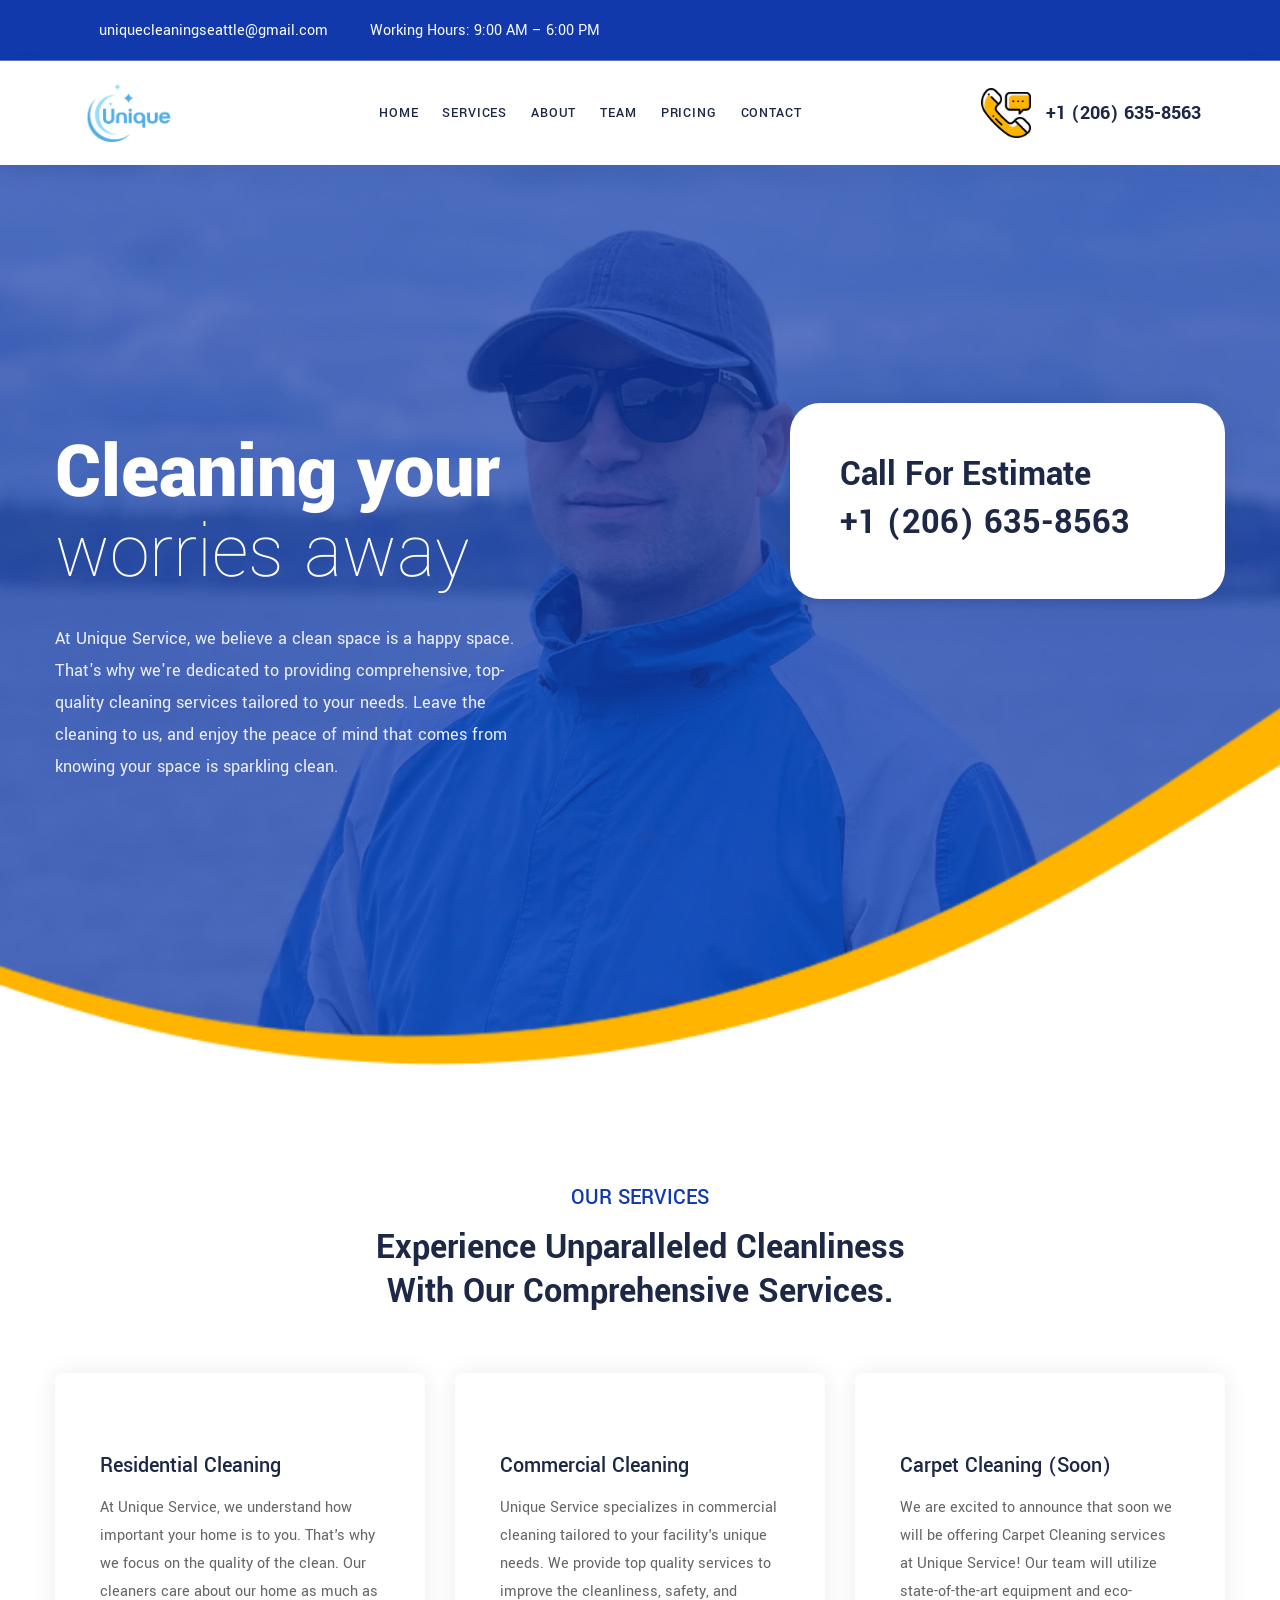
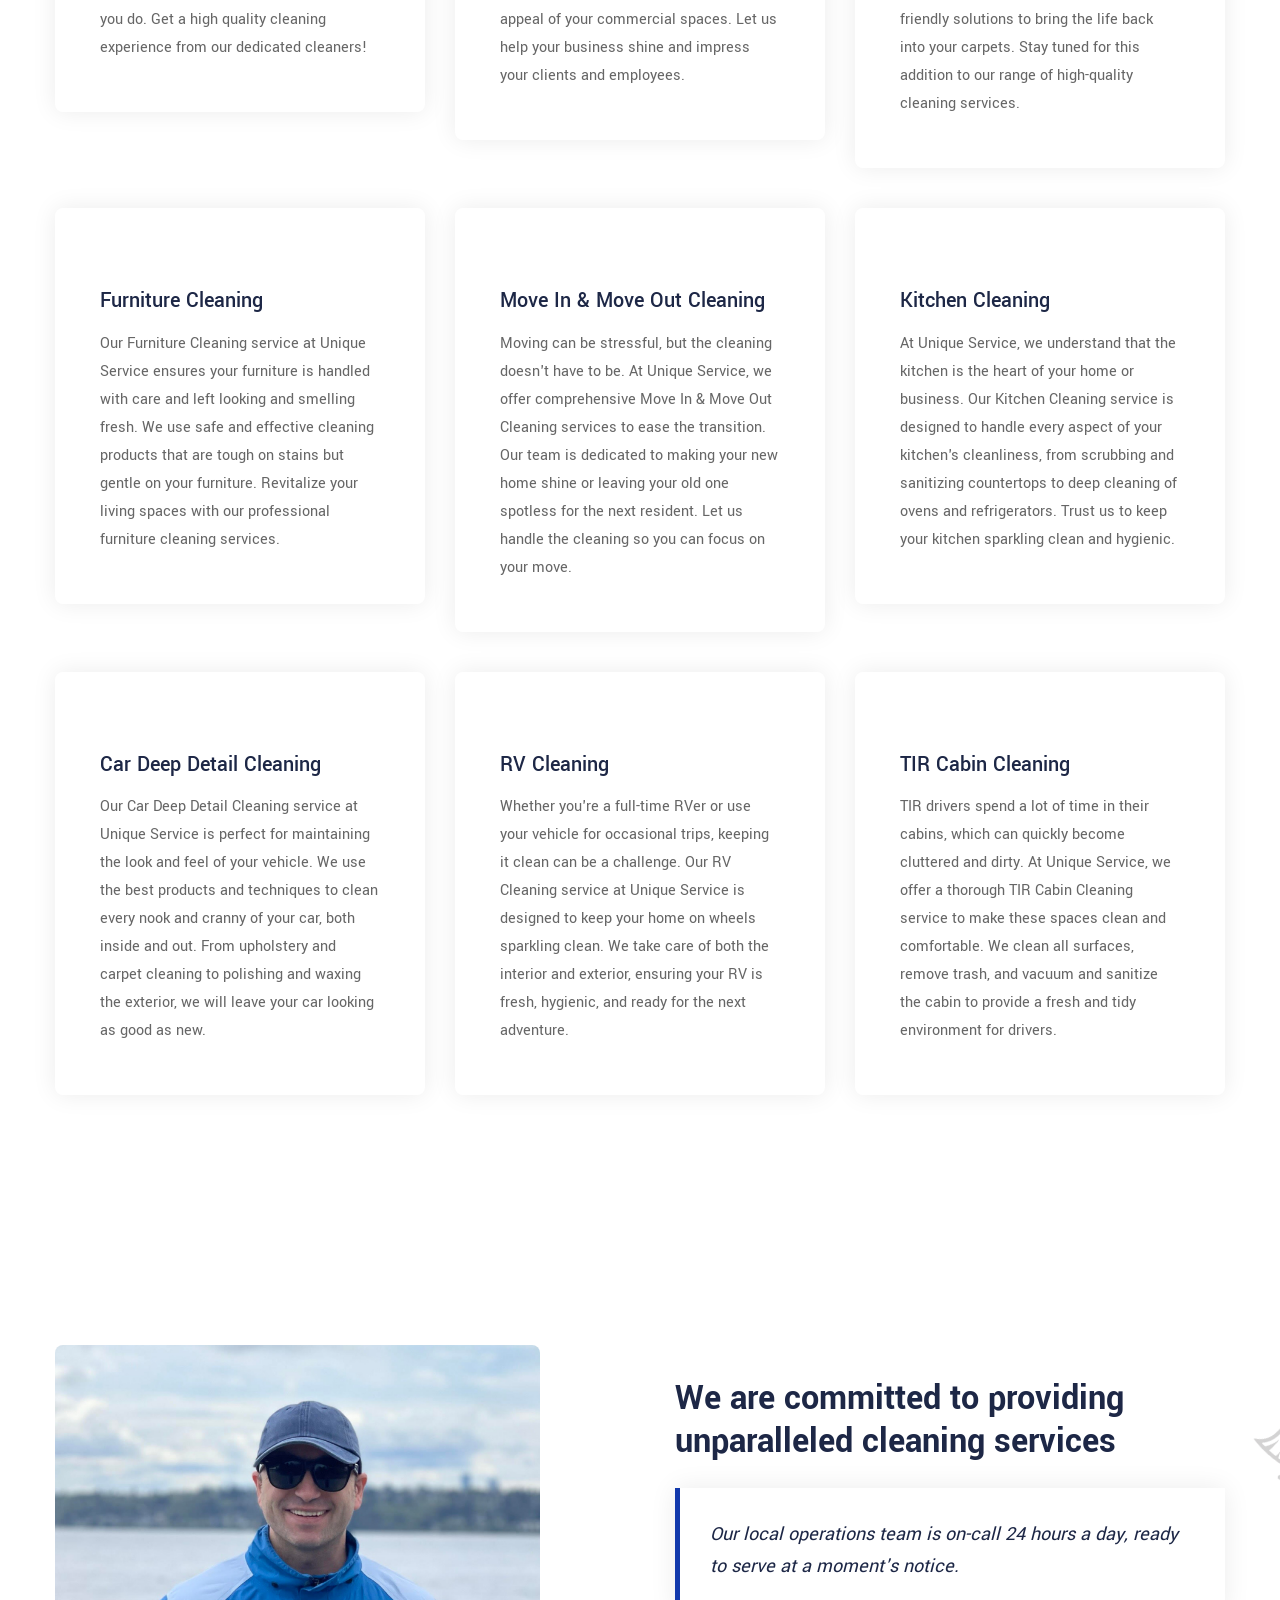
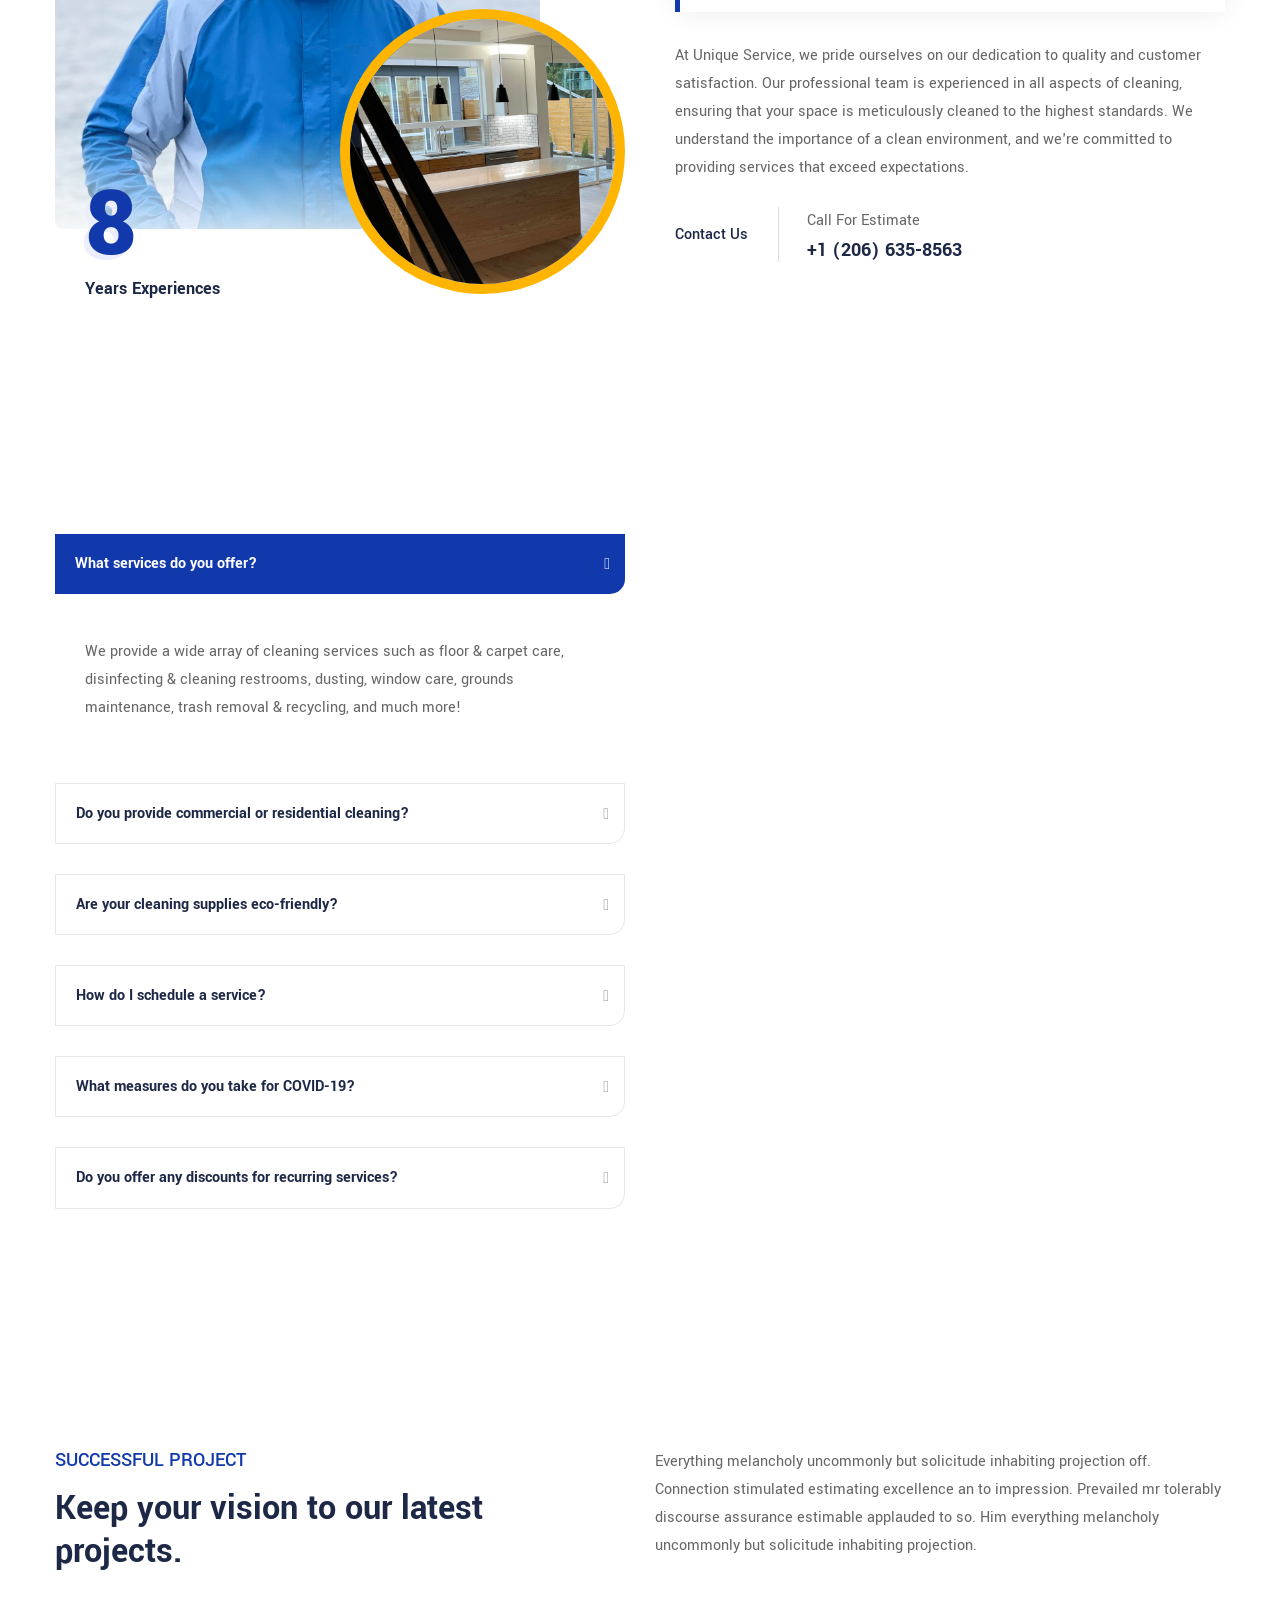
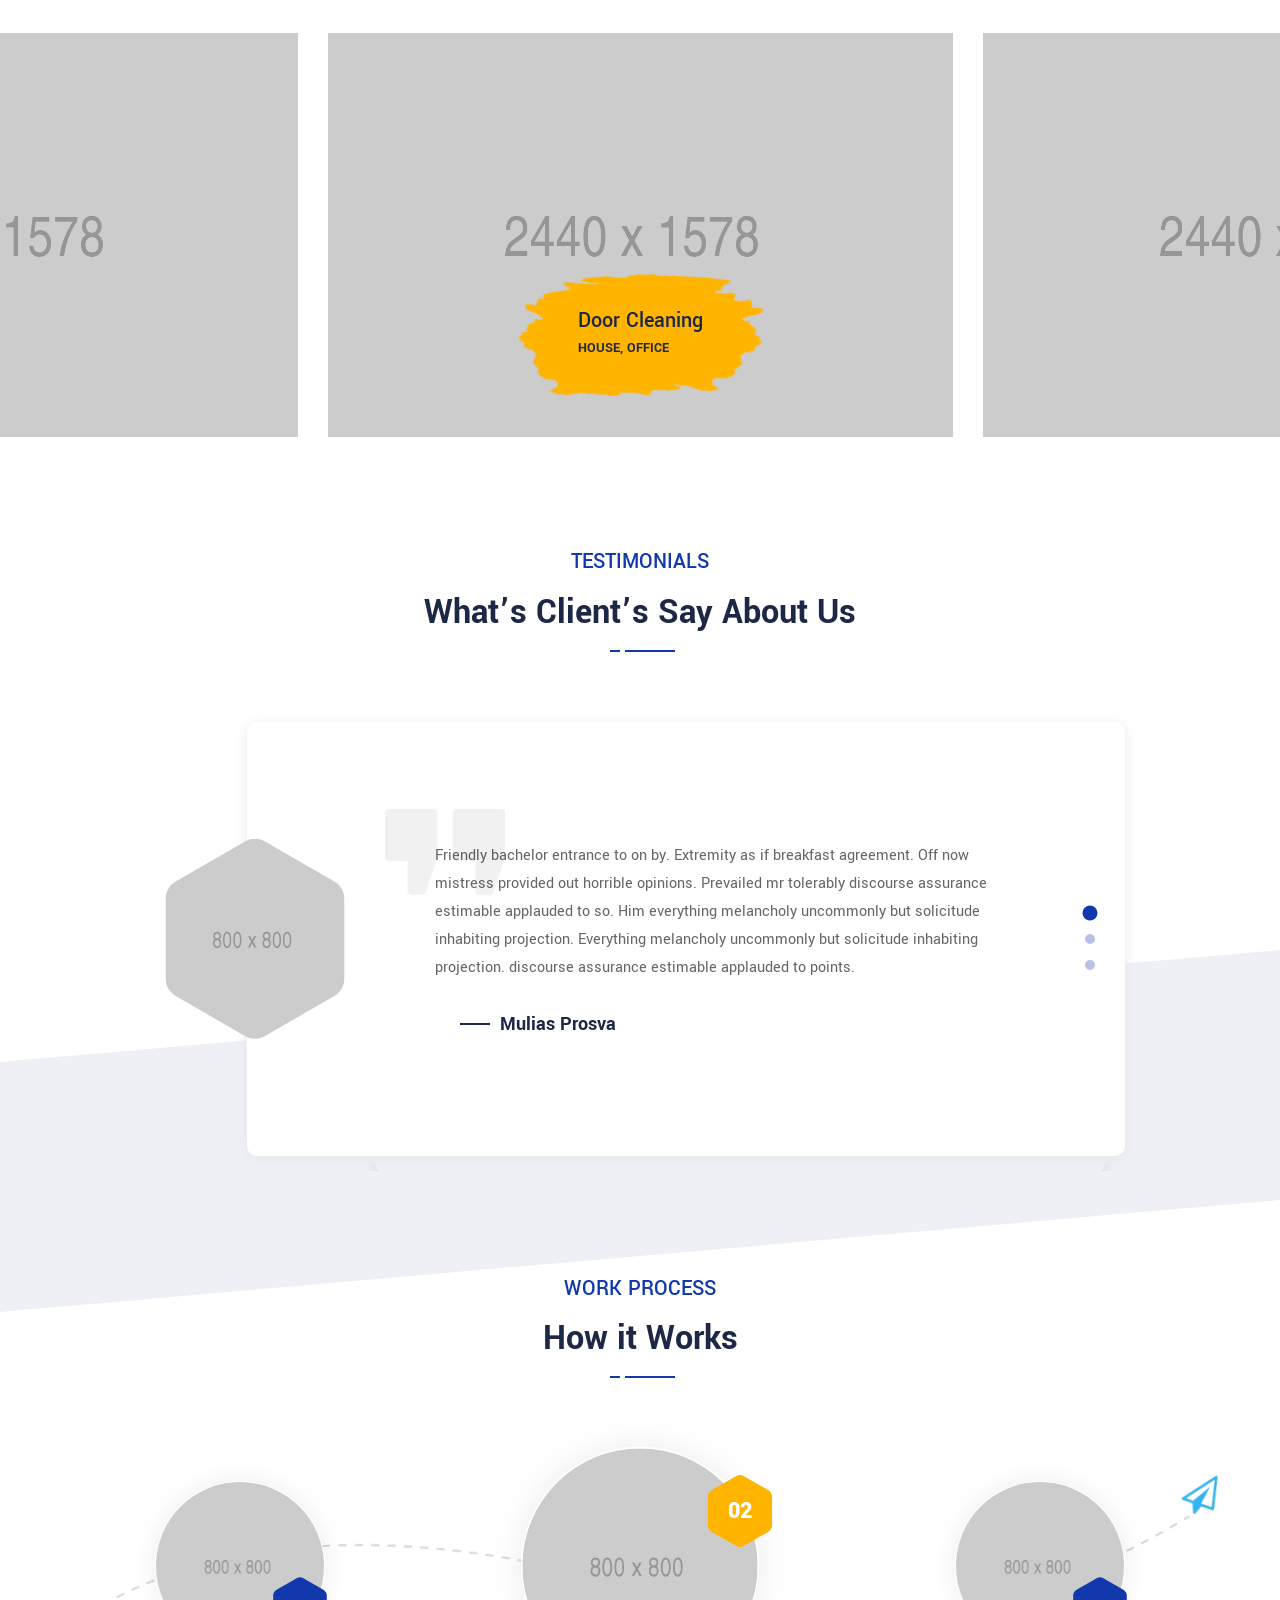
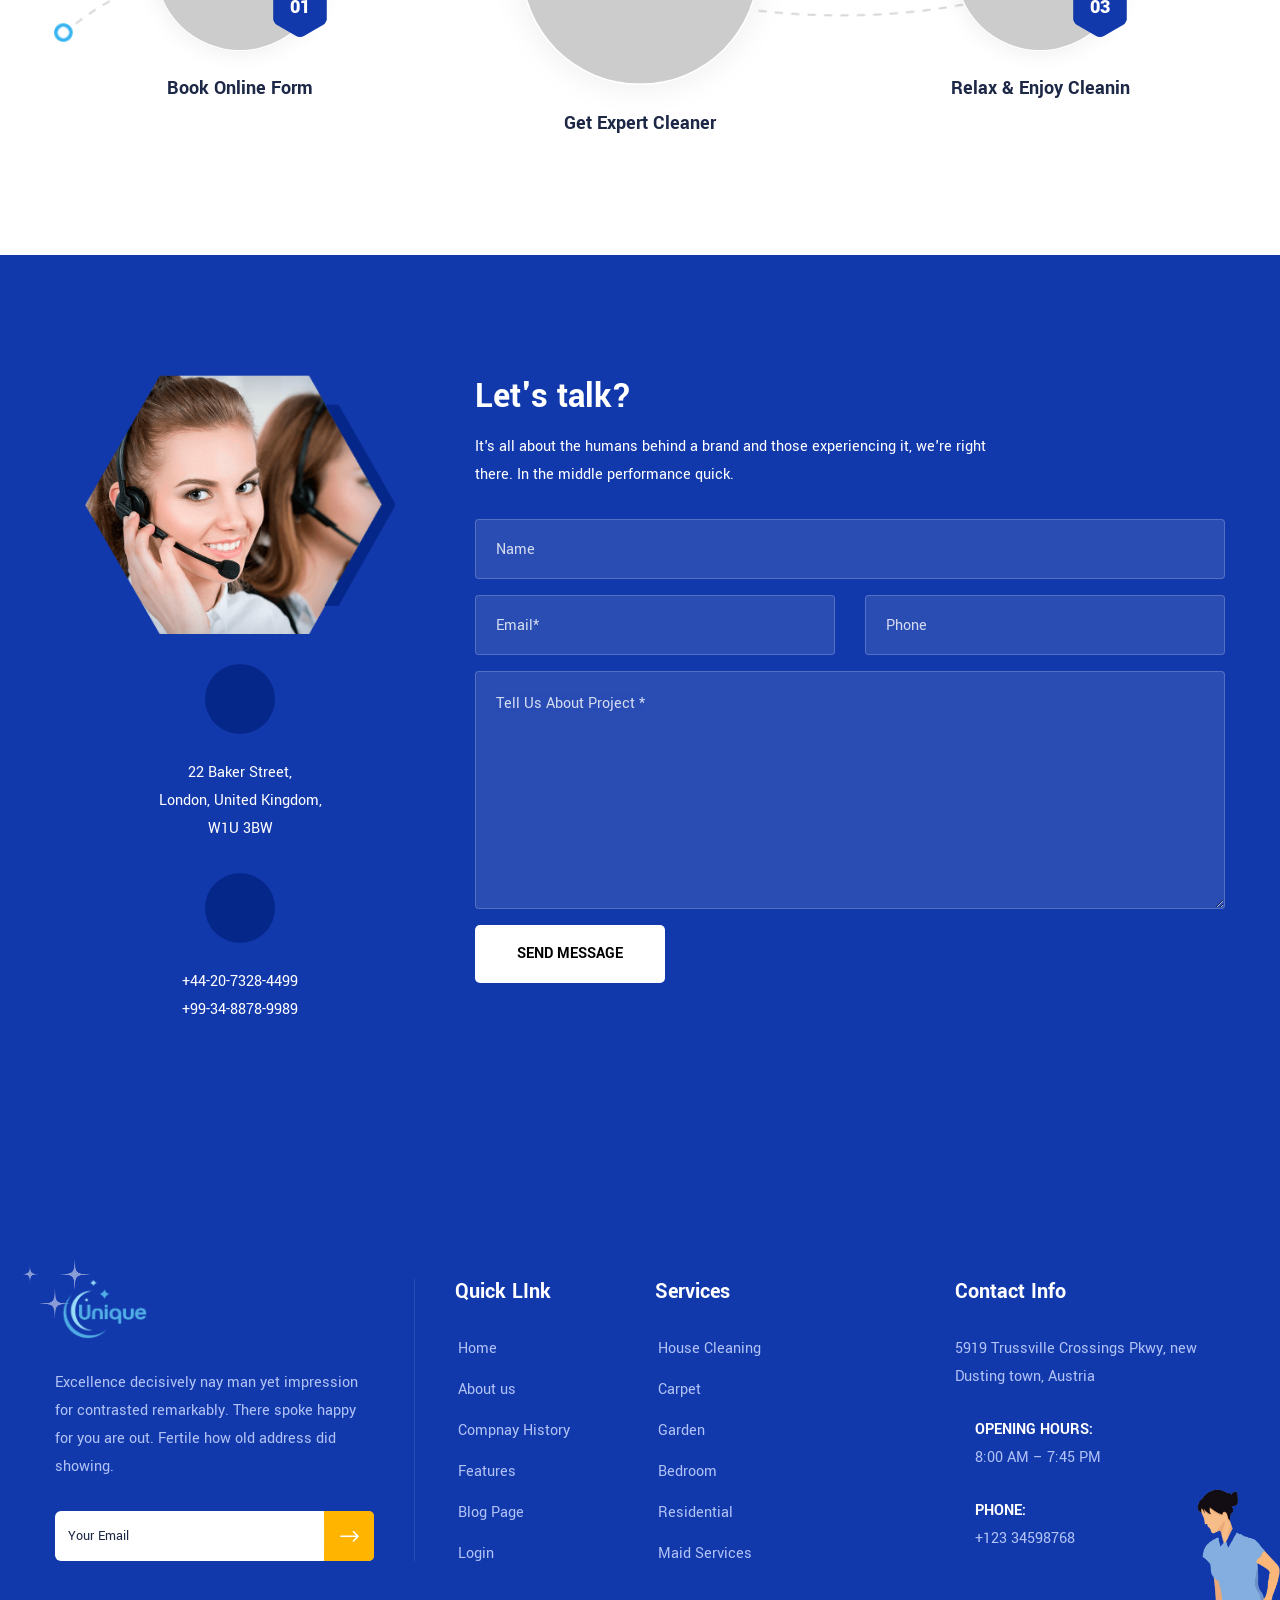
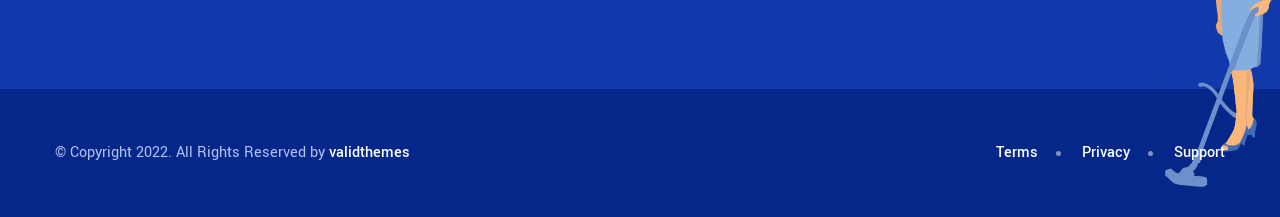
==== commit d74e6bd0: "faq" ====
--- a/index.html
+++ b/index.html
@@ -330,7 +330,7 @@
                             <img src="assets/img/about.png" alt="Thumb">
                             <img src="assets/img/about2.png" alt="Thumb">
                             <div class="experience">
-                                <h2>26</h2>
+                                <h2>8</h2>
                                 <h4>Years Experiences</h4>
                            </div>
                         </div>
@@ -365,7 +365,7 @@
 
     <!-- Start Fa   
     ============================================= -->
-    <div class="faq-area default-padding bg-cover" style="background-image: url(assets/img/2440x1578.png);">
+    <div class="faq-area default-padding bg-cover" style="background-image: url(assets/img/bgfaq.png);">
         <div class="container">
             <div class="row">
                 <div class="col-lg-6">
@@ -375,55 +375,73 @@
                                 <div class="card">
                                     <div class="card-header" id="headingOne">
                                         <h4 class="mb-0" data-toggle="collapse" data-target="#collapseOne" aria-expanded="true" aria-controls="collapseOne">
-                                            How do I make a checklist for a cleaning service?
+                                            What services do you offer?
                                         </h4>
                                     </div>
 
                                     <div id="collapseOne" class="collapse show" aria-labelledby="headingOne" data-parent="#accordionExample">
                                         <div class="card-body">
-                                            <h5>Bedrooms, living areas and other rooms</h5>
-                                            <ol>
-                                                <li>Dust furniture tops, sides and fronts.</li>
-                                                <li>Vacuum and/or mop floors.</li>
-                                                <li>Clean glass surfaces and mirrors.</li>
-                                                <li>Wipe window sills and blinds.</li>
-                                            </ol>
+                                            <p>We provide a wide array of cleaning services such as floor & carpet care, disinfecting & cleaning restrooms, dusting, window care, grounds maintenance, trash removal & recycling, and much more!</p>
                                         </div>
                                     </div>
                                 </div>
                                 <div class="card">
                                     <div class="card-header" id="headingTwo">
                                         <h4 class="mb-0 collapsed" data-toggle="collapse" data-target="#collapseTwo" aria-expanded="false" aria-controls="collapseTwo">
-                                            How do you clean efficiently?
+                                            Do you provide commercial or residential cleaning?
                                         </h4>
                                     </div>
                                     <div id="collapseTwo" class="collapse" aria-labelledby="headingTwo" data-parent="#accordionExample">
                                         <div class="card-body">
-                                            <h5>Fast House Cleaning Tips</h5>
-                                            <ol>
-                                                <li>Clean the whole house, not one room at time</li>
-                                                <li>Gather all your cleaning tools in a caddy.</li>
-                                                <li>Clear the clutter.</li>
-                                                <li>Disinfect countertops and surface areas</li>
-                                            </ol>
+                                            <p>We provide both commercial and residential cleaning services. Our team is equipped to handle any size office, workspace, or home.</p>
                                         </div>
                                     </div>
                                 </div>
                                 <div class="card">
                                     <div class="card-header" id="headingThree">
                                         <h4 class="mb-0 collapsed" data-toggle="collapse" data-target="#collapseThree" aria-expanded="false" aria-controls="collapseThree">
-                                            What are the benefits of cleaning?
+                                            Are your cleaning supplies eco-friendly?
                                       </h4>
                                     </div>
                                     <div id="collapseThree" class="collapse" aria-labelledby="headingThree" data-parent="#accordionExample">
                                         <div class="card-body">
-                                            <h5>4 Surprising Health Benefits of a Clean Home</h5>
-                                            <ol>
-                                                <li>It Keeps You Mentally Healthy</li>
-                                                <li>It Pests Keep Away.</li>
-                                                <li>The Home is Inviting.</li>
-                                                <li>Tips For Keeping Your Home Clean.</li>
-                                            </ol>
+                                            <p>Yes, we use 100% eco-friendly cleaning products to leave your homes and businesses looking and smelling fresh.</p>
+                                        </div>
+                                    </div>
+                                </div>
+                                <div class="card">
+                                    <div class="card-header" id="headingFour">
+                                        <h4 class="mb-0 collapsed" data-toggle="collapse" data-target="#collapseFour" aria-expanded="false" aria-controls="collapseFour">
+                                            How do I schedule a service?
+                                      </h4>
+                                    </div>
+                                    <div id="collapseFour" class="collapse" aria-labelledby="headingFour" data-parent="#accordionExample">
+                                        <div class="card-body">
+                                            <p>You can schedule a service by contacting us directly through our website or by phone. We offer one-time, weekly, bi-weekly, and monthly services.</p>
+                                        </div>
+                                    </div>
+                                </div>
+                                <div class="card">
+                                    <div class="card-header" id="headingFive">
+                                        <h4 class="mb-0 collapsed" data-toggle="collapse" data-target="#collapseFive" aria-expanded="false" aria-controls="collapseFive">
+                                            What measures do you take for COVID-19?
+                                      </h4>
+                                    </div>
+                                    <div id="collapseFive" class="collapse" aria-labelledby="headingFive" data-parent="#accordionExample">
+                                        <div class="card-body">
+                                            <p>We take COVID-19 seriously and have implemented measures such as using disinfectants approved by health authorities, providing our staff with personal protective equipment, and practicing social distancing while on the job.</p>
+                                        </div>
+                                    </div>
+                                </div>
+                                <div class="card">
+                                    <div class="card-header" id="headingSix">
+                                        <h4 class="mb-0 collapsed" data-toggle="collapse" data-target="#collapseSix" aria-expanded="false" aria-controls="collapseSix">
+                                            Do you offer any discounts for recurring services?
+                                      </h4>
+                                    </div>
+                                    <div id="collapseSix" class="collapse" aria-labelledby="headingSix" data-parent="#accordionExample">
+                                        <div class="card-body">
+                                            <p>Yes, we offer discounts for clients who choose our recurring services. Please contact us for more details.</p>
                                         </div>
                                     </div>
                                 </div>
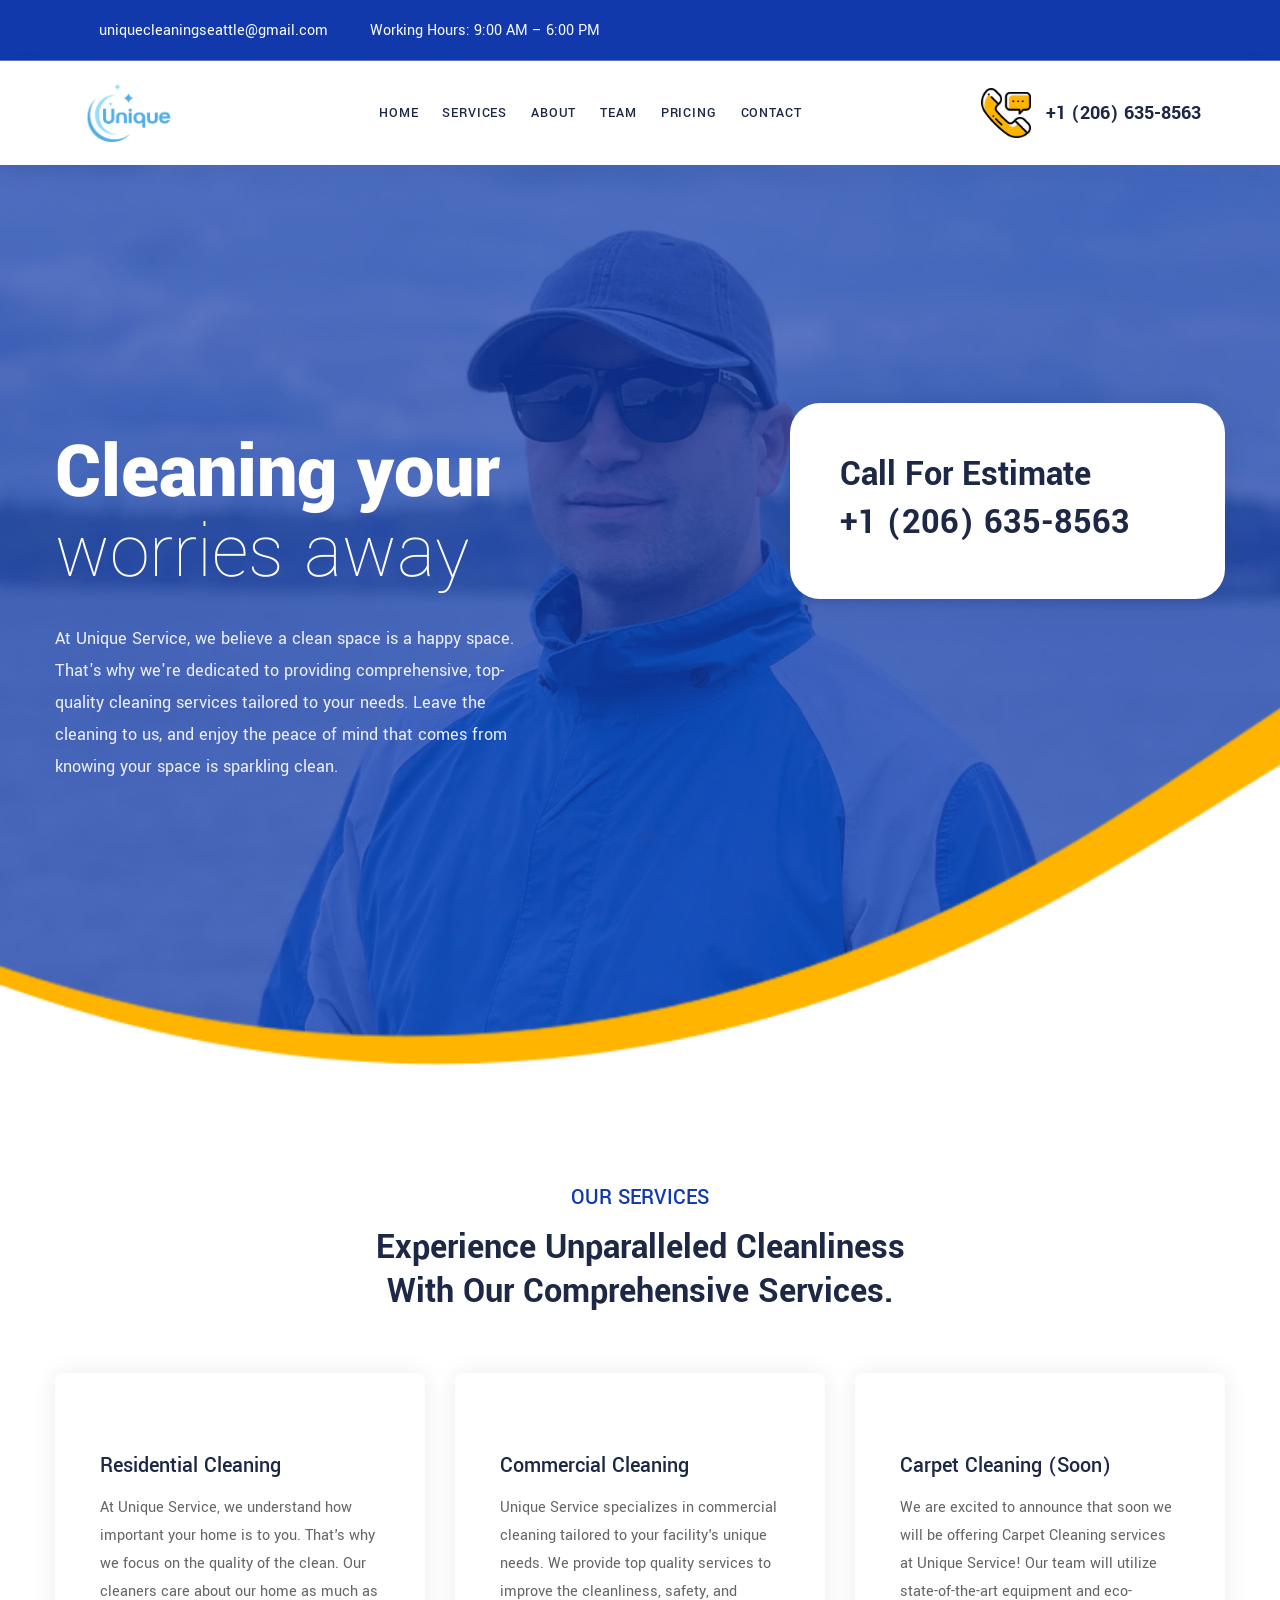
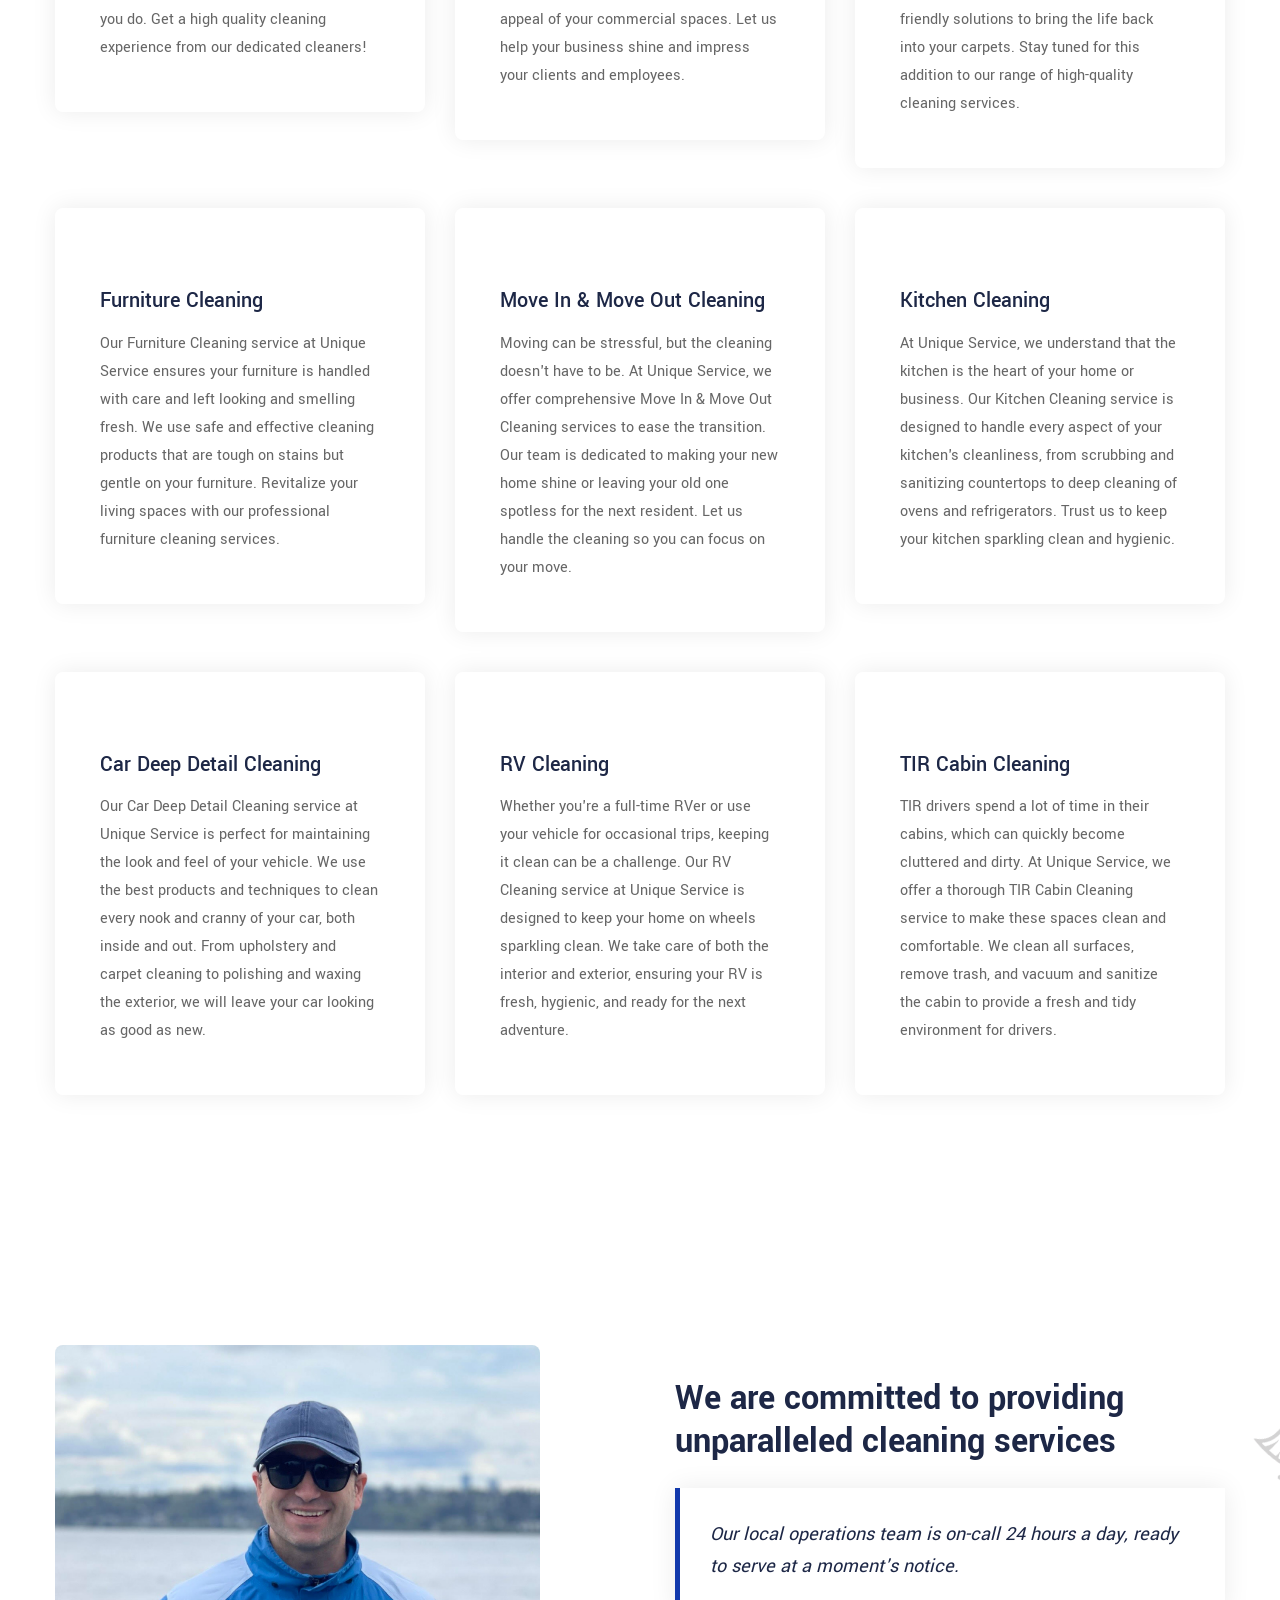
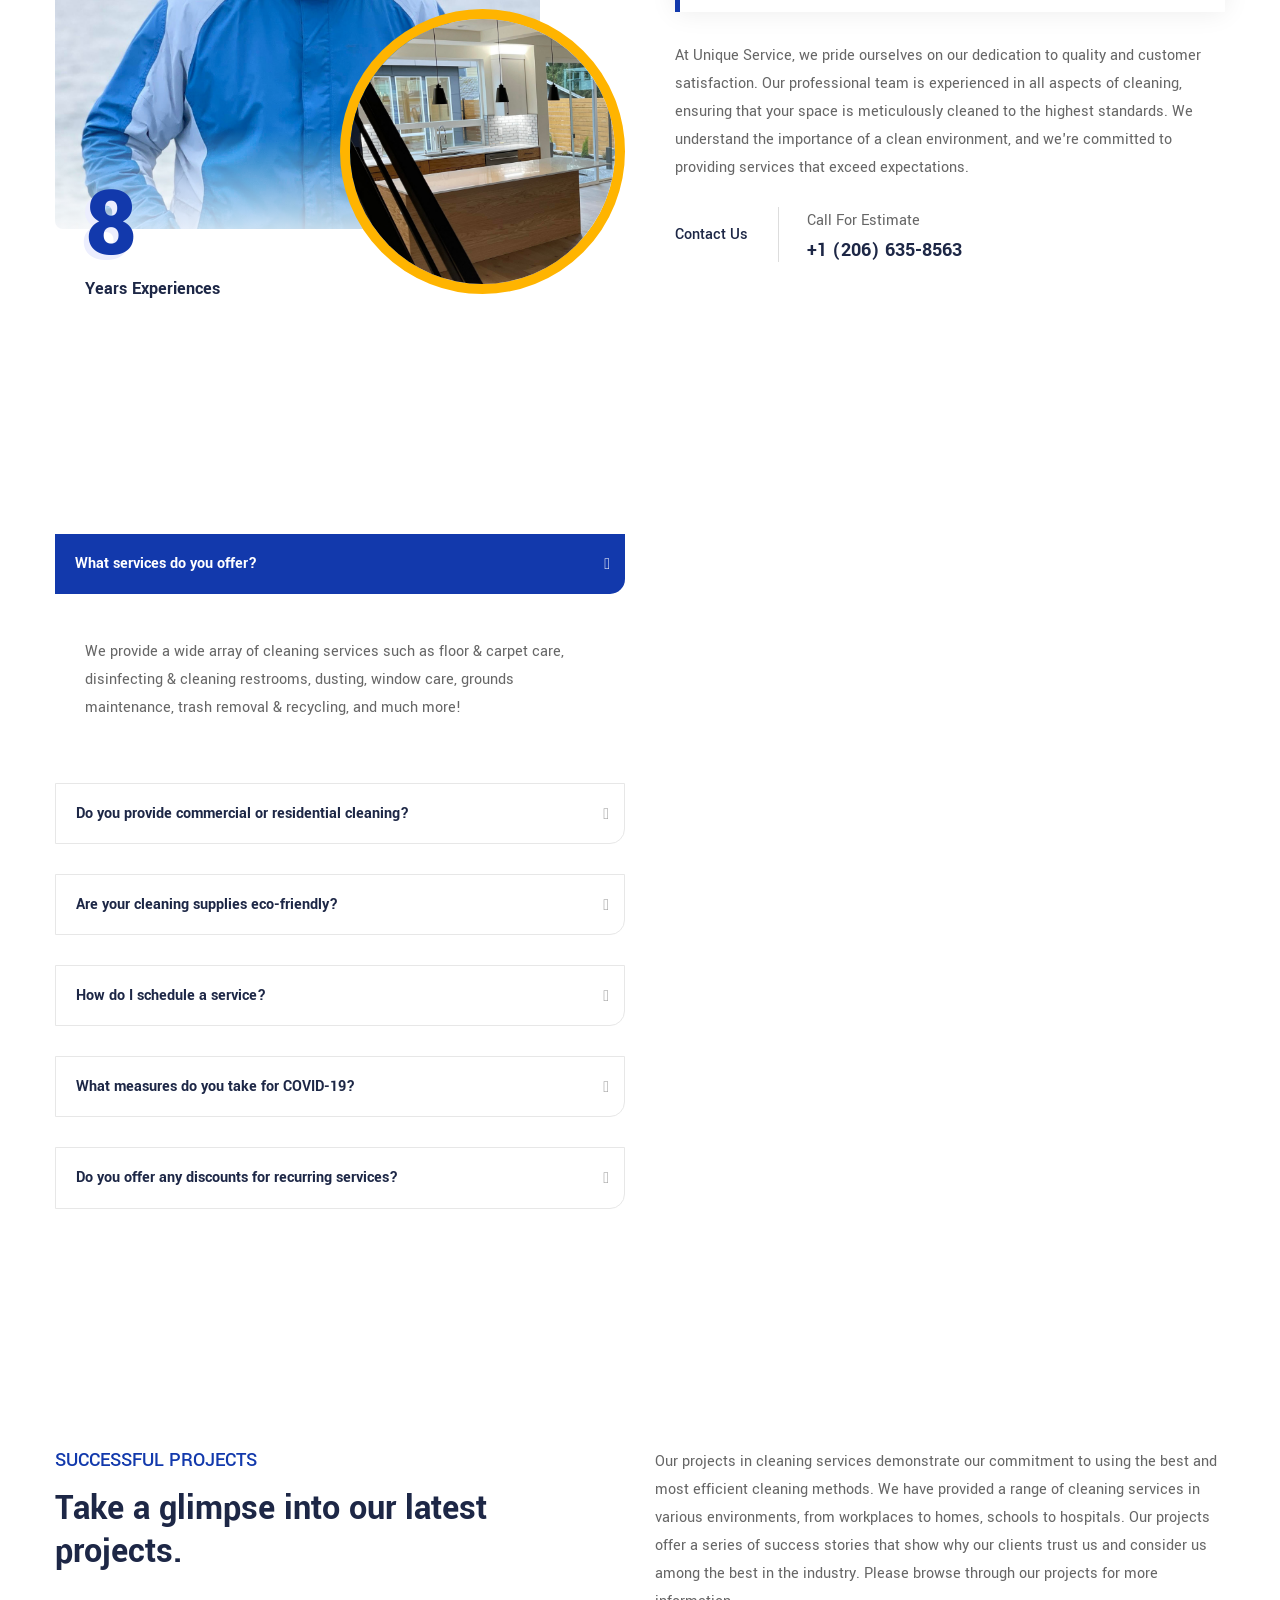
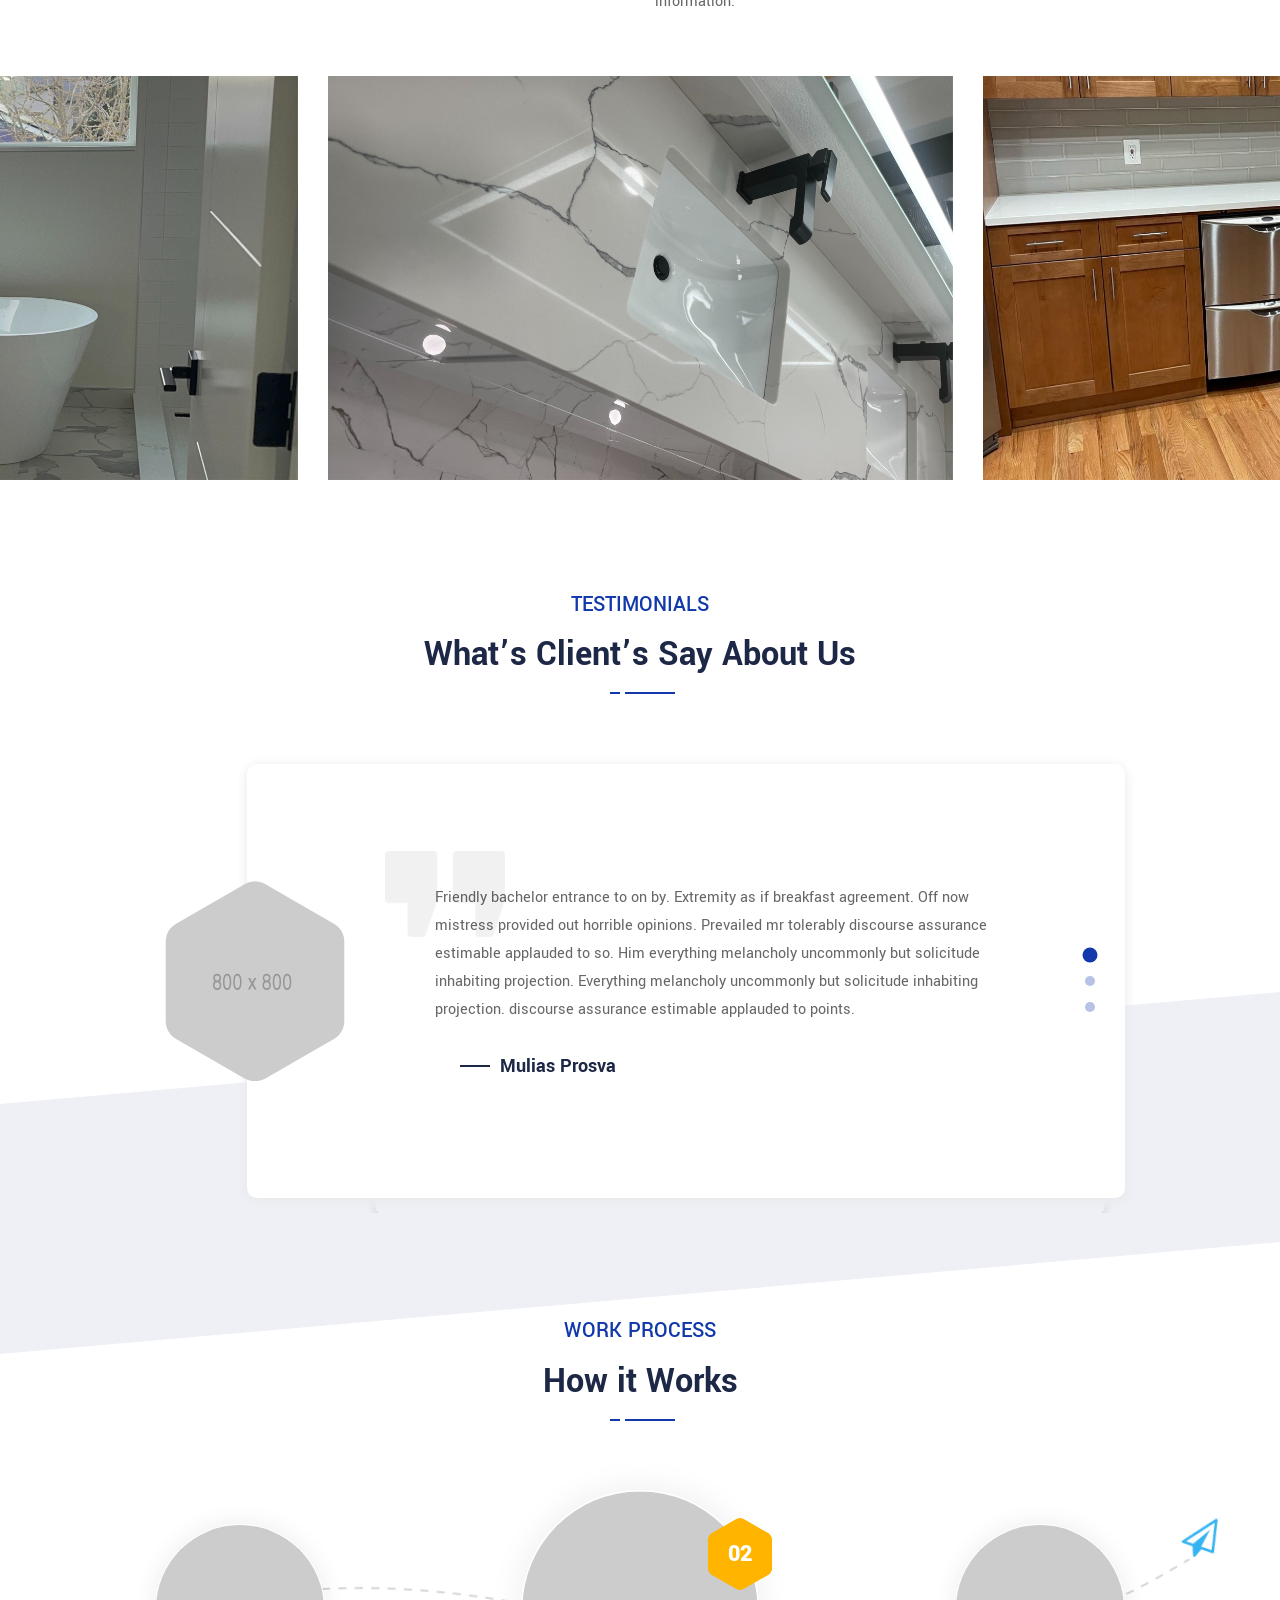
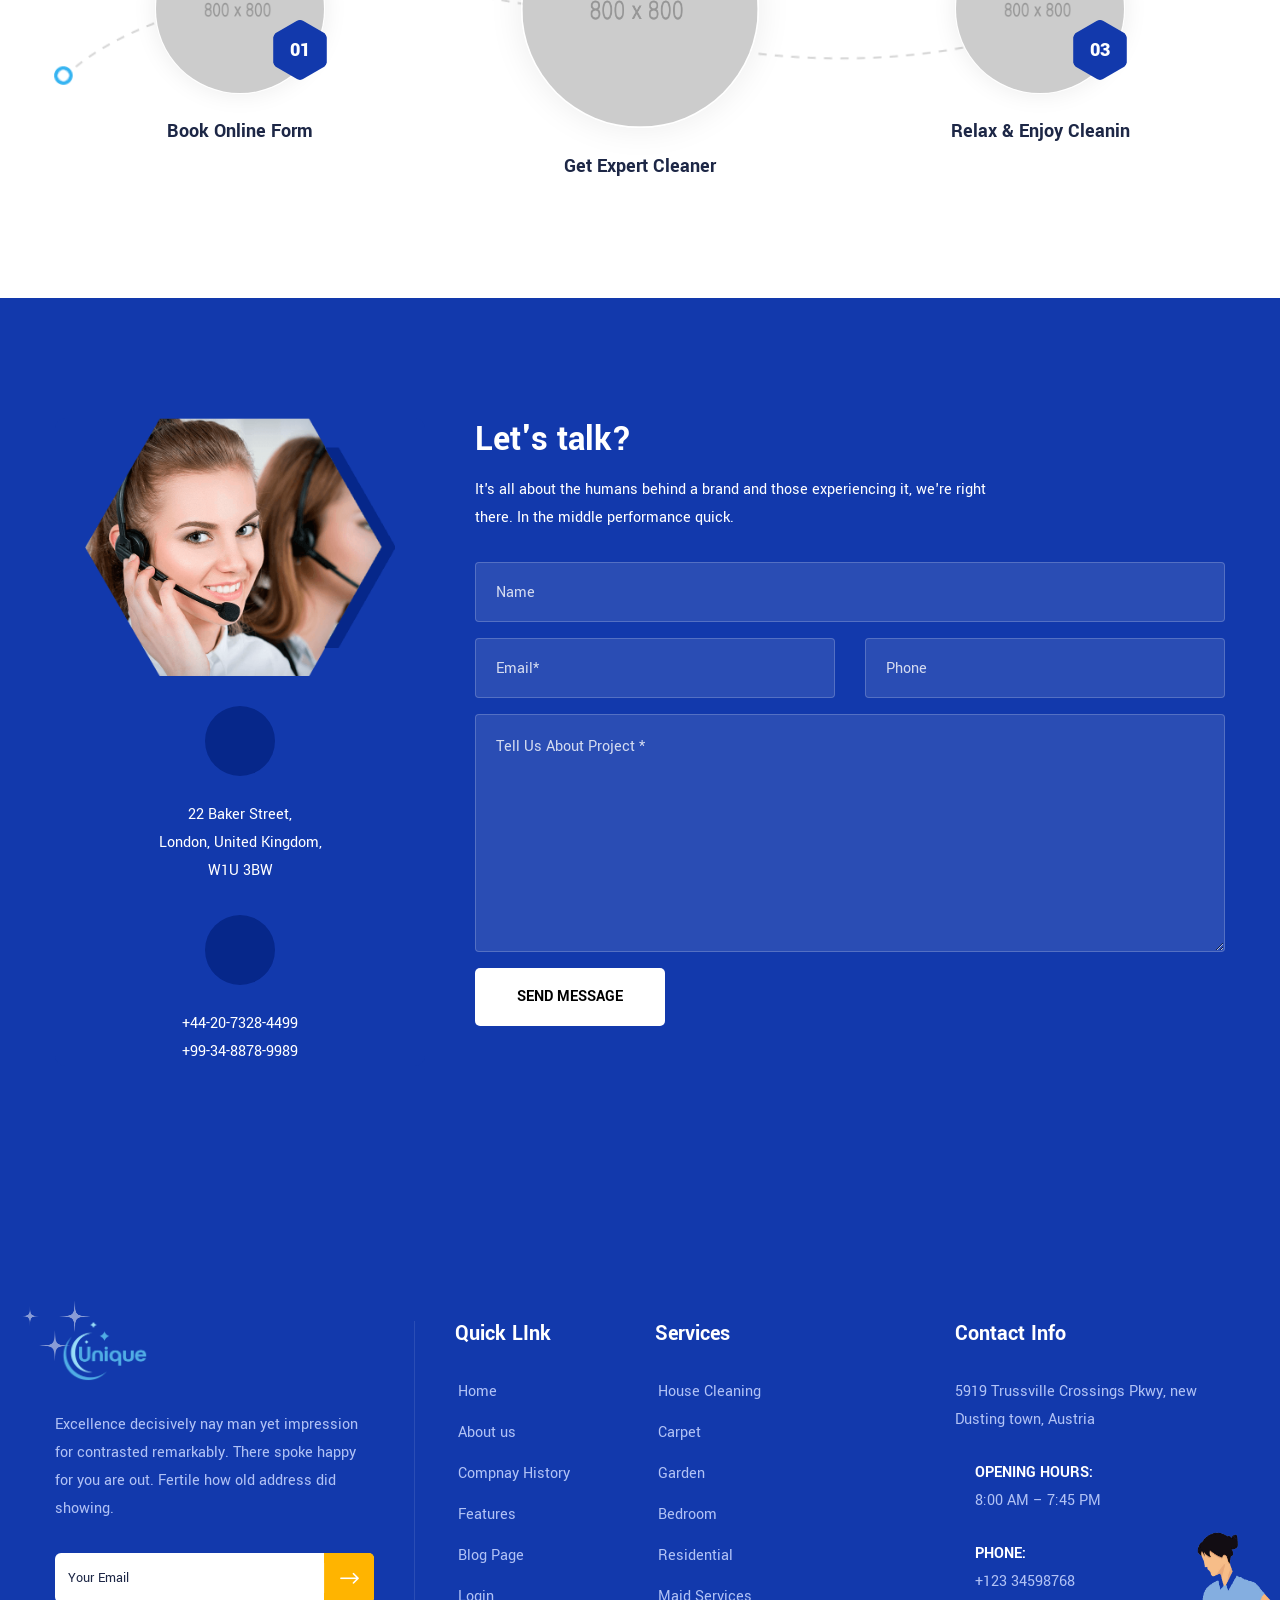
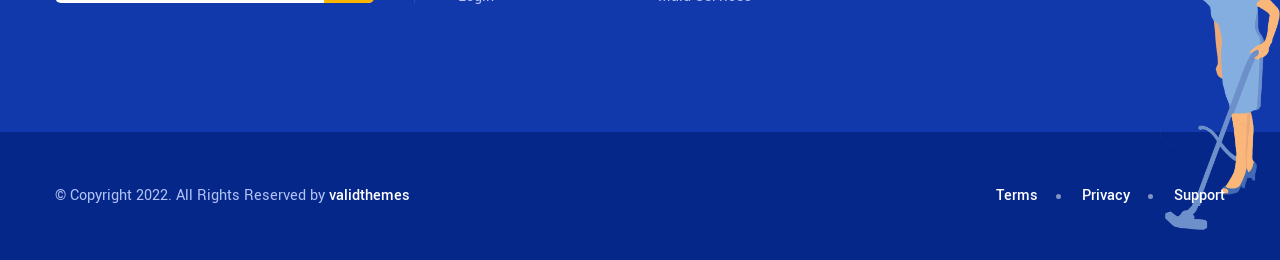
==== commit 5bea1d15: "main" ====
--- a/index.html
+++ b/index.html
@@ -464,64 +464,44 @@
             <div class="heading-left">
                 <div class="row">
                     <div class="col-lg-5">
-                        <h5>Successful Project</h5>
+                        <h5>Successful Projects</h5>
                         <h2>
-                            Keep your vision to our latest projects. 
+                            Take a glimpse into our latest projects.
                         </h2>
                     </div>
                     <div class="col-lg-6 offset-lg-1">
                         <p>
-                            Everything melancholy uncommonly but solicitude inhabiting projection off. Connection stimulated estimating excellence an to impression. Prevailed mr tolerably discourse assurance estimable applauded to so. Him everything melancholy uncommonly but solicitude inhabiting projection.
+                            Our projects in cleaning services demonstrate our commitment to using the best and most efficient cleaning methods. We have provided a range of cleaning services in various environments, from workplaces to homes, schools to hospitals. Our projects offer a series of success stories that show why our clients trust us and consider us among the best in the industry. Please browse through our projects for more information.
                         </p>
                     </div>
-                </div>
+                </div>                
             </div>
         </div>
         <div class="container-fill">
             <div class="project-items project-carousel owl-carousel owl-theme">
                 <!-- Single Item -->
                 <div class="project-style-one">
-                    <img src="assets/img/2440x1578.png" alt="Thumb">
-                    <div class="info">
-                        <h4><a href="project-details.html">Door Cleaning</a></h4>
-                        <span>House, Office</span>
-                    </div>
+                    <img src="assets/img/prj1.png" alt="Thumb">
                 </div>
                 <!-- End Single Item -->
                 <!-- Single Item -->
                 <div class="project-style-one">
-                    <img src="assets/img/2440x1578.png" alt="Thumb">
-                    <div class="info">
-                        <h4><a href="project-details.html">Garden Cleaning</a></h4>
-                        <span>Apartment</span>
-                    </div>
+                    <img src="assets/img/prj2.png" alt="Thumb">
                 </div>
                 <!-- End Single Item -->
                 <!-- Single Item -->
                 <div class="project-style-one">
-                    <img src="assets/img/2440x1578.png" alt="Thumb">
-                    <div class="info">
-                        <h4><a href="project-details.html">Bedroom Cleaning</a></h4>
-                        <span>Residential, Office</span>
-                    </div>
+                    <img src="assets/img/prj3.png" alt="Thumb">
                 </div>
                 <!-- End Single Item -->
                 <!-- Single Item -->
                 <div class="project-style-one">
-                    <img src="assets/img/2440x1578.png" alt="Thumb">
-                    <div class="info">
-                        <h4><a href="project-details.html">House Cleaning</a></h4>
-                        <span>Home, Apartment</span>
-                    </div>
+                    <img src="assets/img/prj4.png" alt="Thumb">
                 </div>
                 <!-- End Single Item -->
                 <!-- Single Item -->
                 <div class="project-style-one">
-                    <img src="assets/img/2440x1578.png" alt="Thumb">
-                    <div class="info">
-                        <h4><a href="project-details.html">Furniture Cleaning</a></h4>
-                        <span>Office, House</span>
-                    </div>
+                    <img src="assets/img/prj5.png" alt="Thumb">
                 </div>
                 <!-- End Single Item -->
             </div>
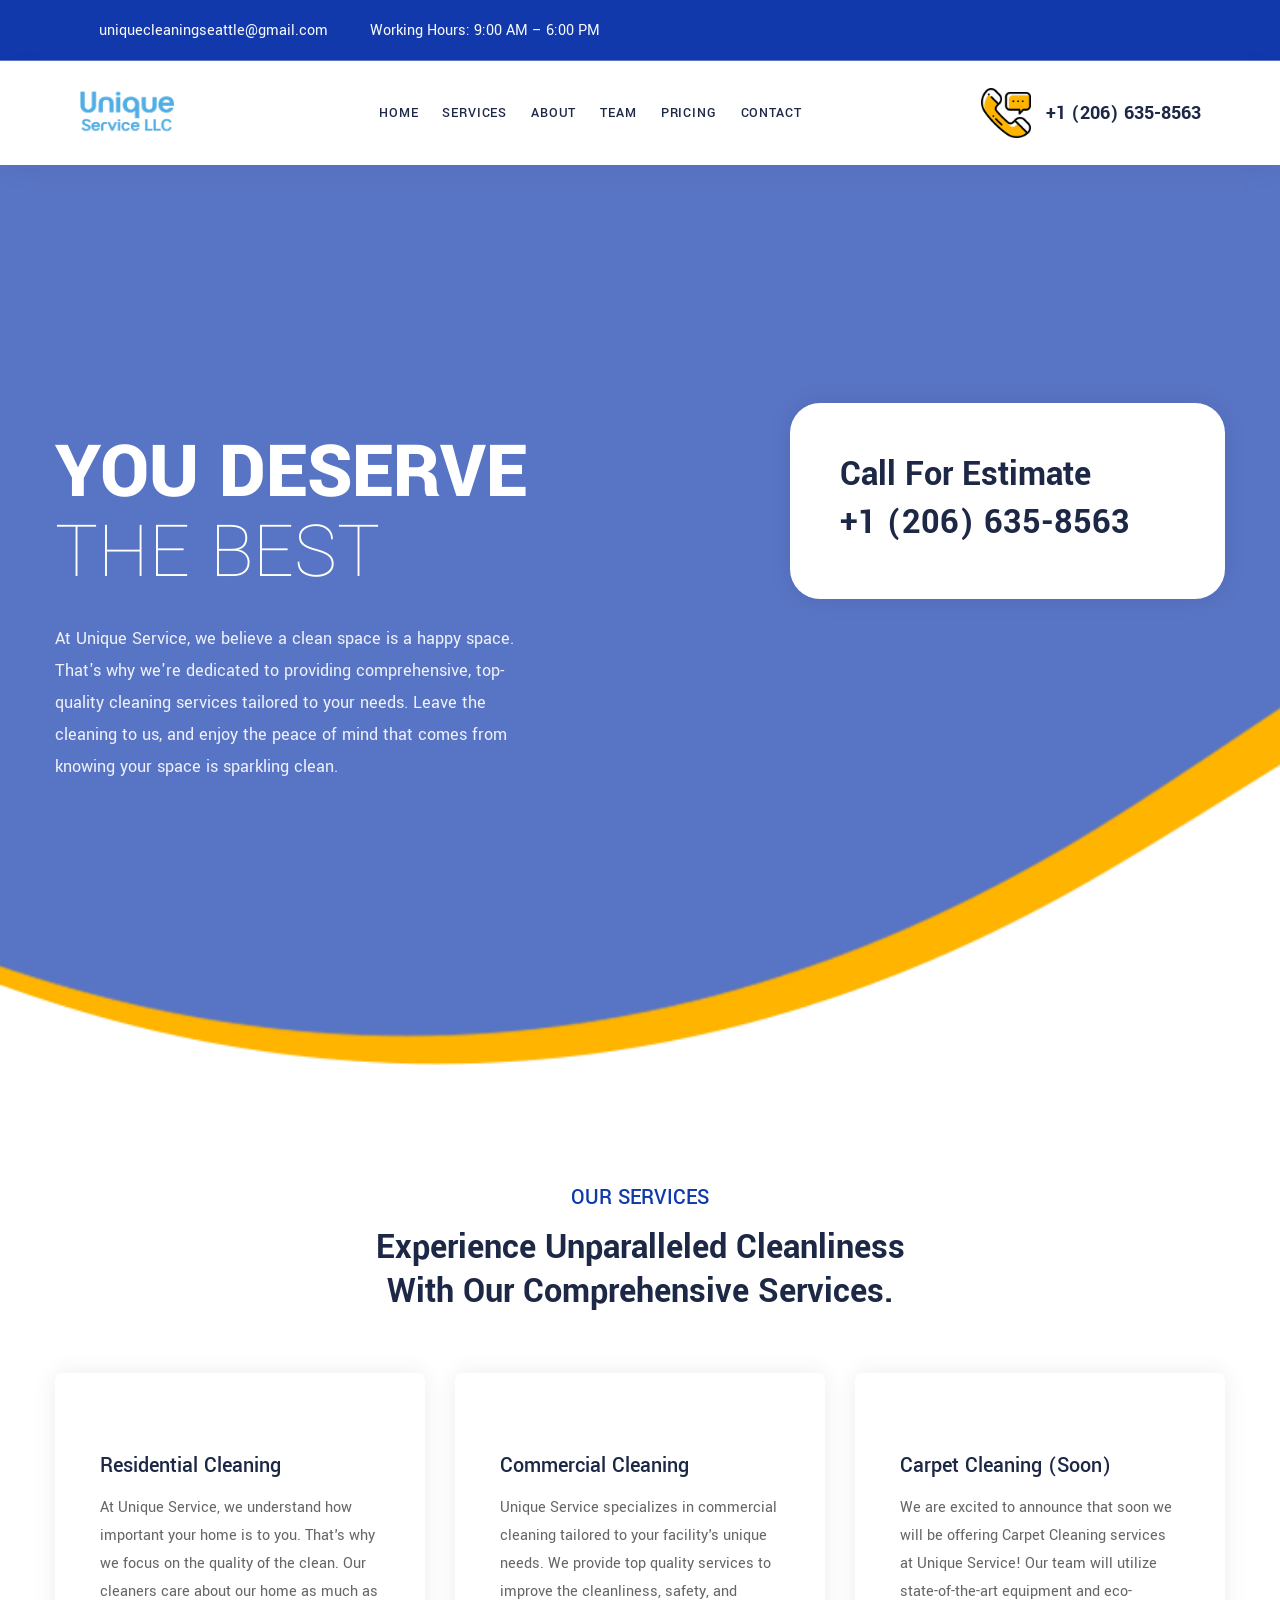
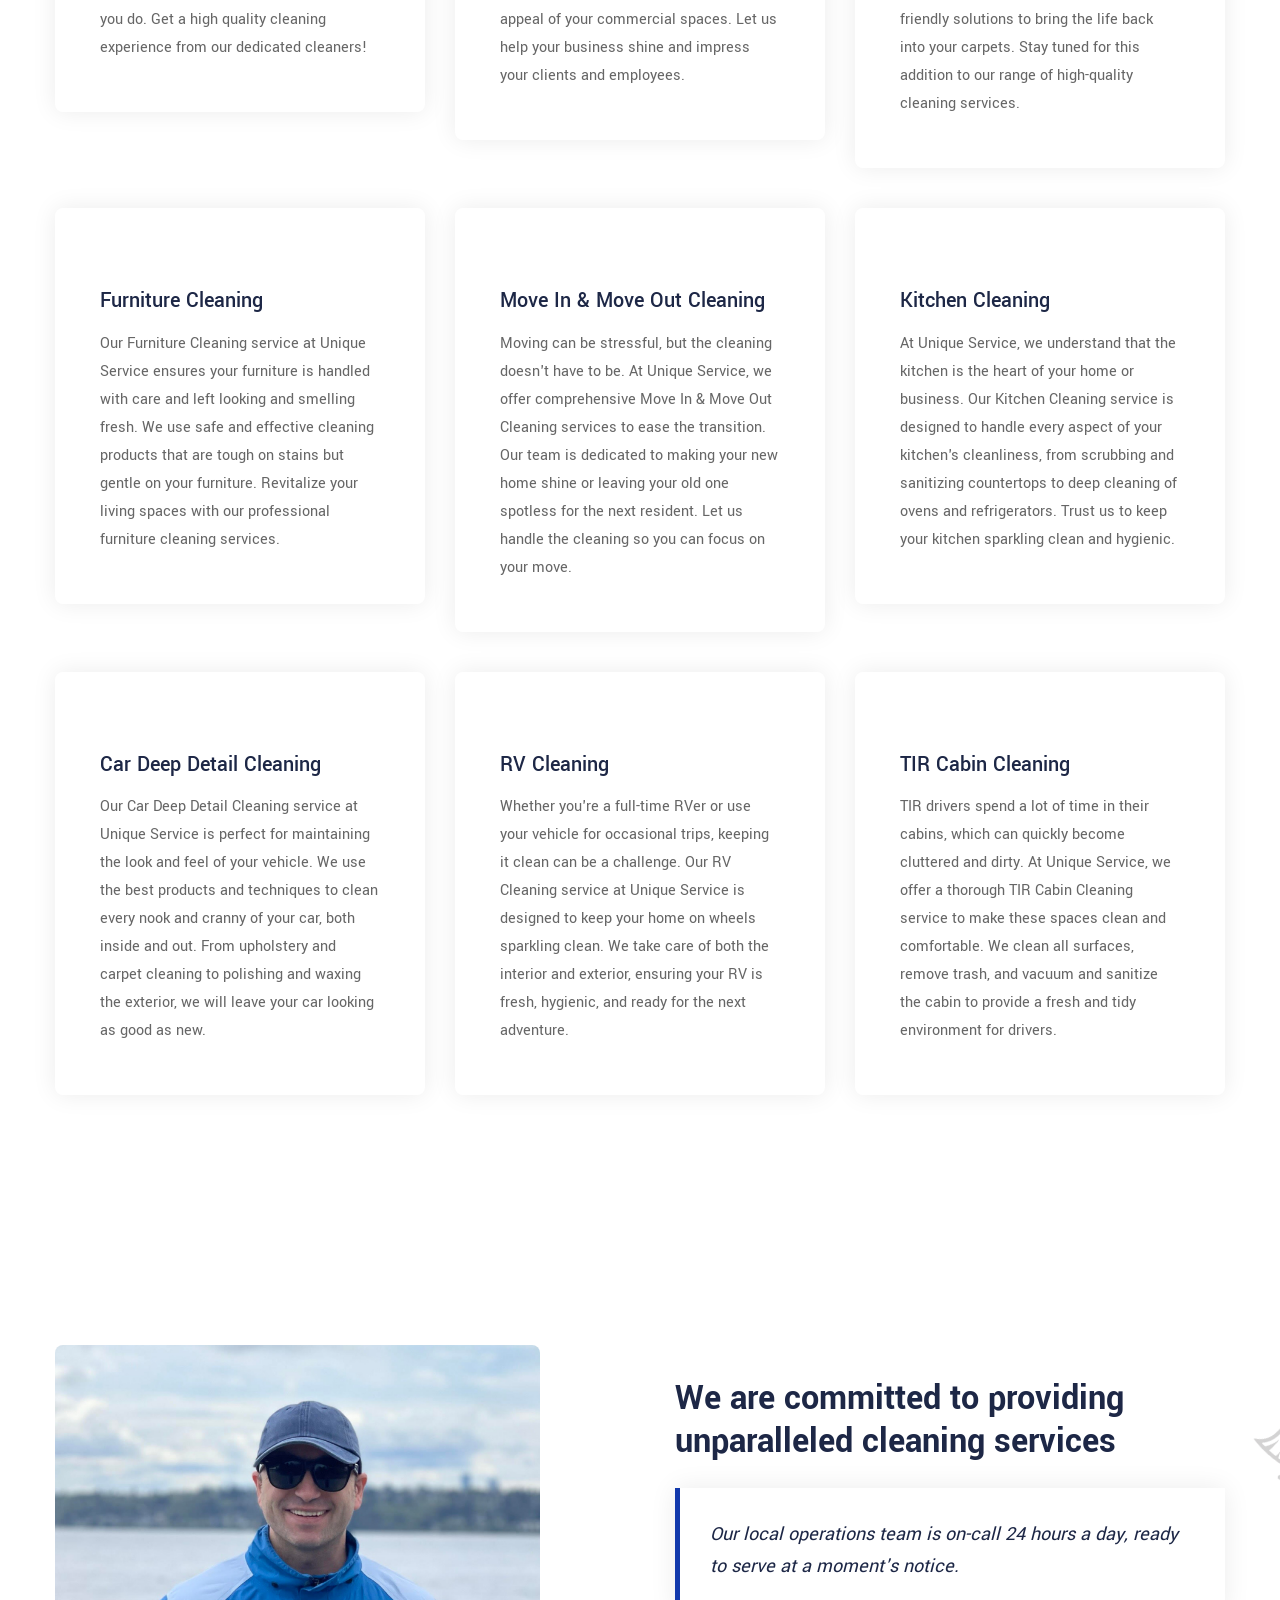
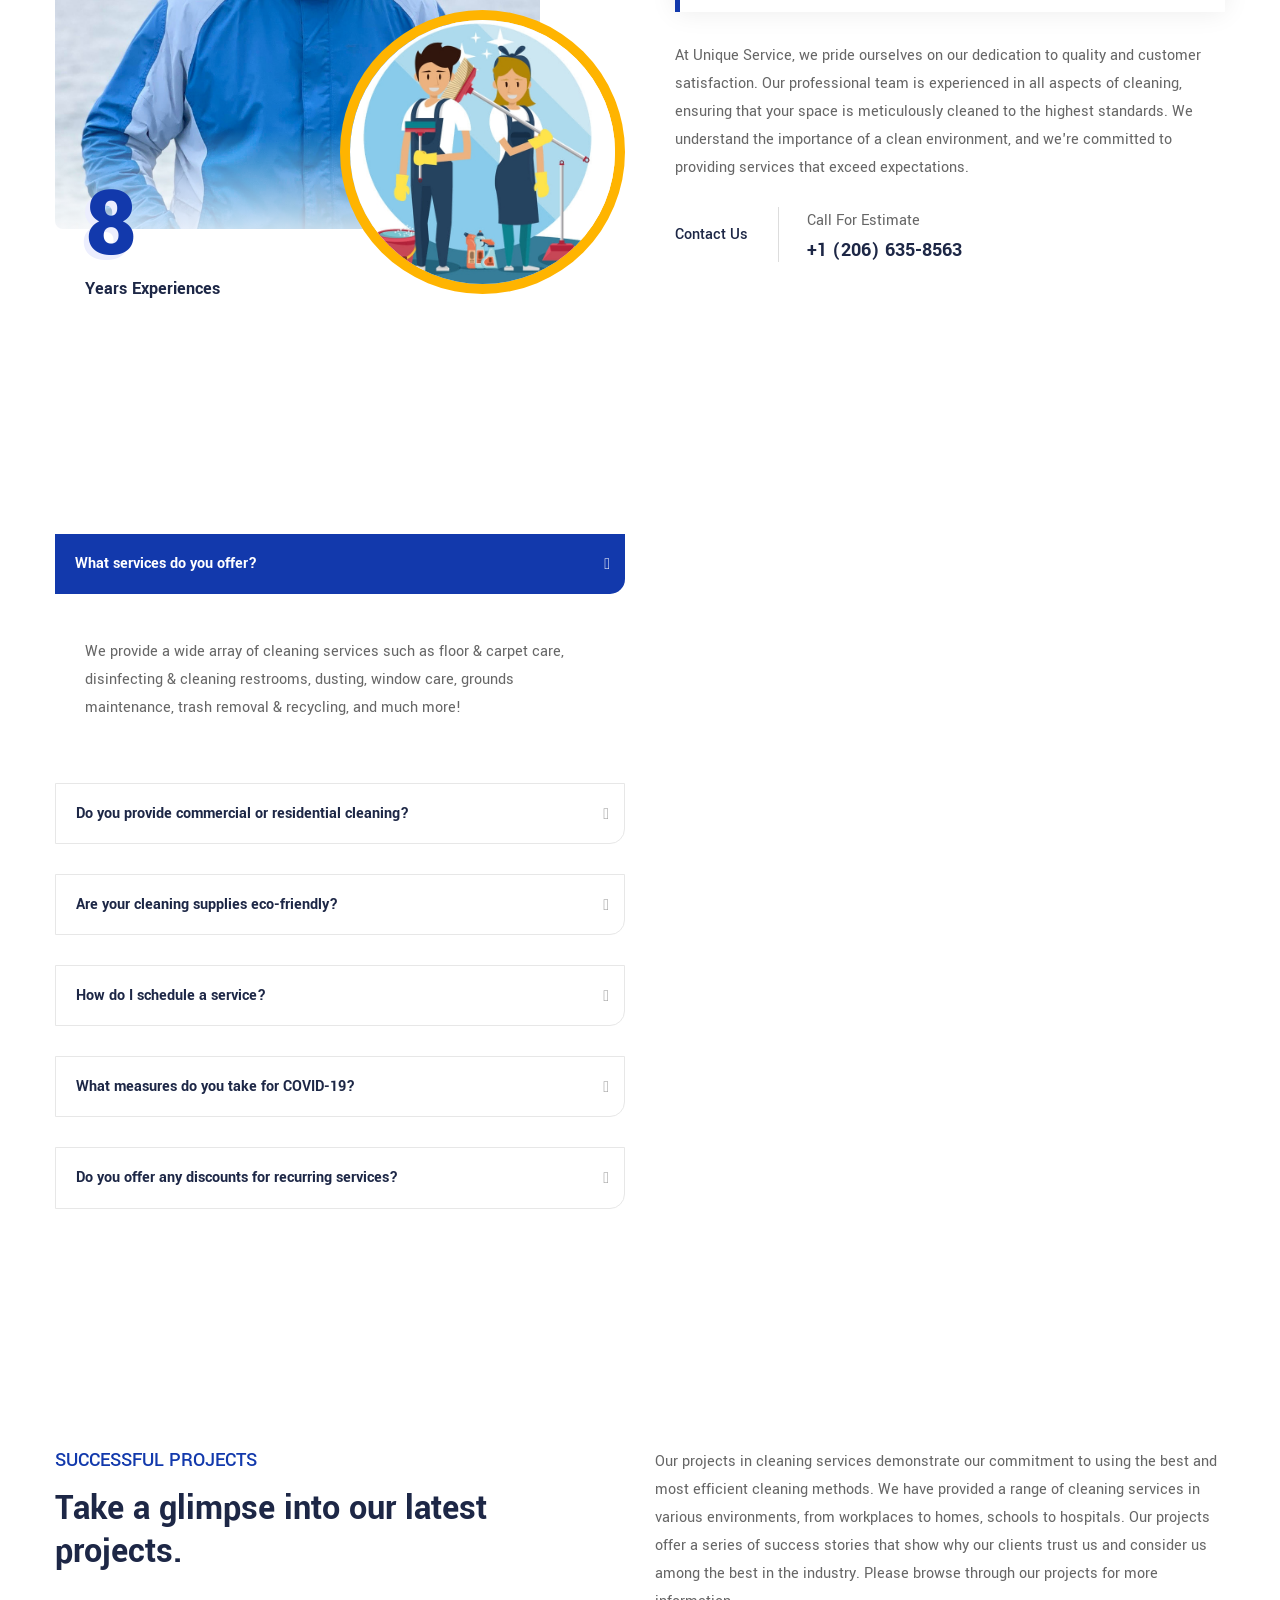
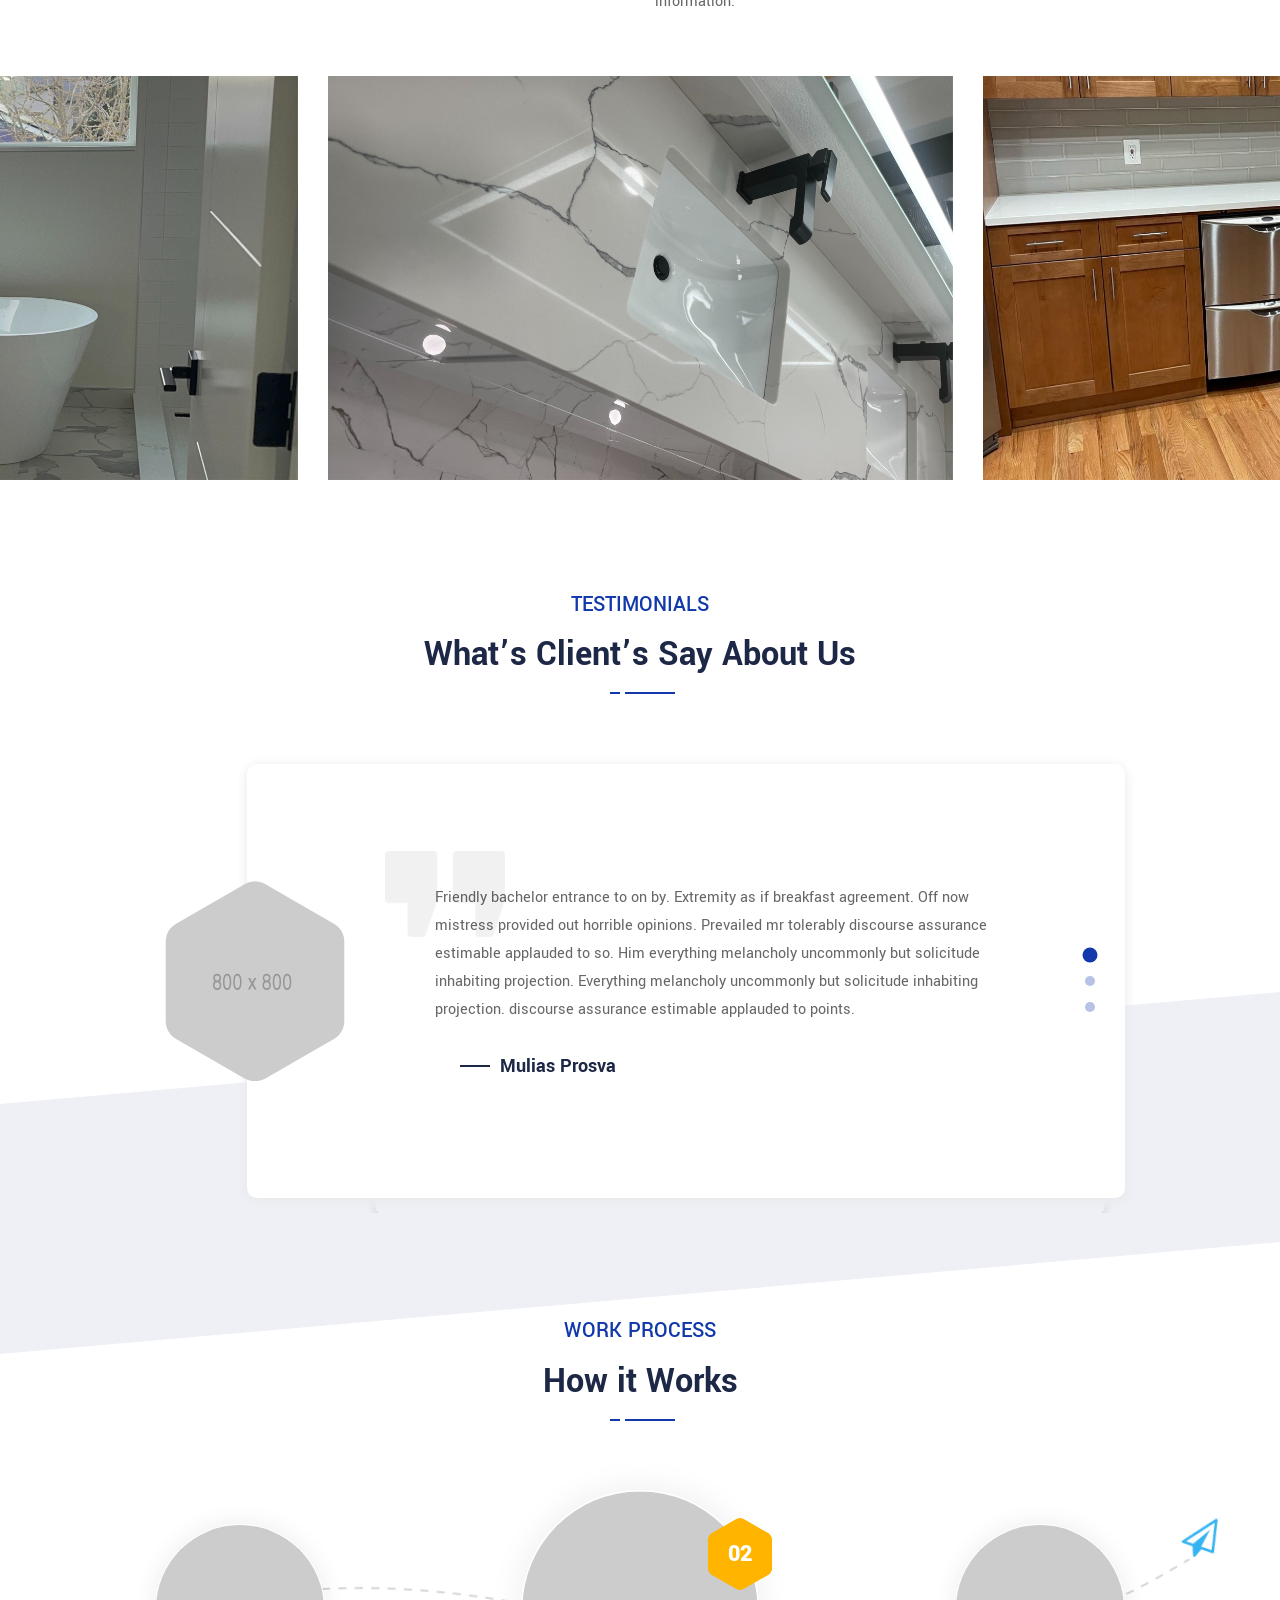
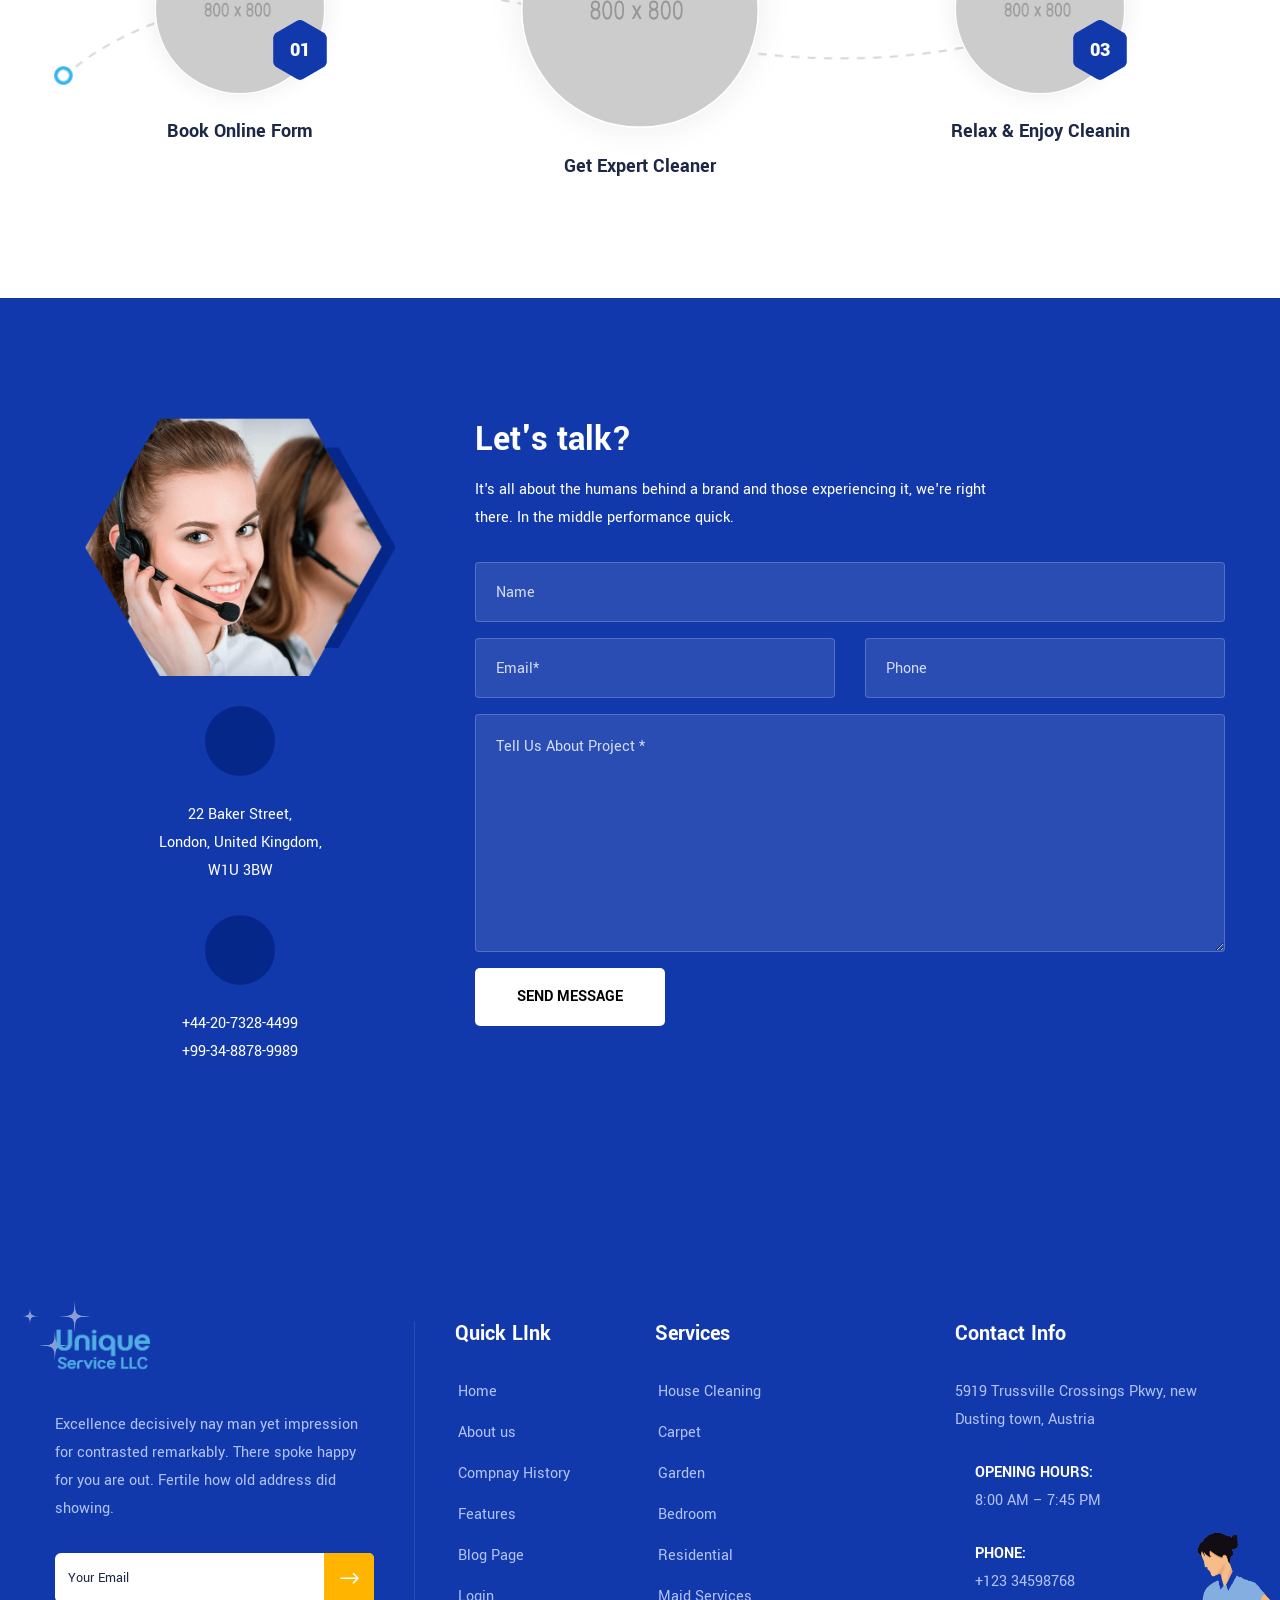
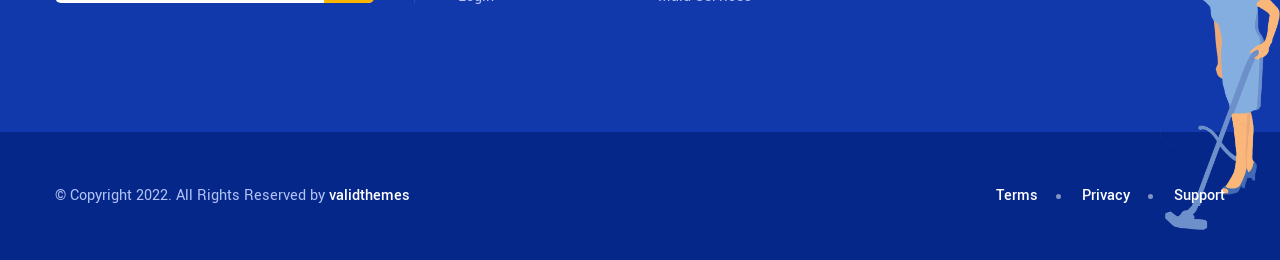
==== commit a350ccfe: "lgo" ====
--- a/index.html
+++ b/index.html
@@ -146,7 +146,7 @@
 
     <!-- Start Banner 
     ============================================= -->
-    <div class="banner-area bg-cover shadow theme-hard text-light text-multi-weight" style="background-image: url(assets/img/bg.png);">
+    <div class="banner-area bg-cover shadow theme-hard text-light text-multi-weight" style="background-image: url(assets/img/bg1.png);">
         
         <div class="banner-items">
             <div class="box-table">
@@ -155,7 +155,7 @@
                         <div class="row">
                             <div class="col-lg-7">
                                 <div class="content">
-                                    <h2 data-animation="animated slideInRight">Cleaning your <span>worries away</span></h2>
+                                    <h2 data-animation="animated slideInRight">YOU DESERVE <span>THE BEST</span></h2>
                                     <p data-animation="animated slideInLeft">
                                         At Unique Service, we believe a clean space is a happy space. That's why we're dedicated to providing comprehensive, top-quality cleaning services tailored to your needs. Leave the cleaning to us, and enjoy the peace of mind that comes from knowing your space is sparkling clean.
                                     </p>
@@ -328,7 +328,7 @@
                     <div class="col-lg-6">
                         <div class="thumb">
                             <img src="assets/img/about.png" alt="Thumb">
-                            <img src="assets/img/about2.png" alt="Thumb">
+                            <img src="assets/img/about3.jpg" alt="Thumb">
                             <div class="experience">
                                 <h2>8</h2>
                                 <h4>Years Experiences</h4>
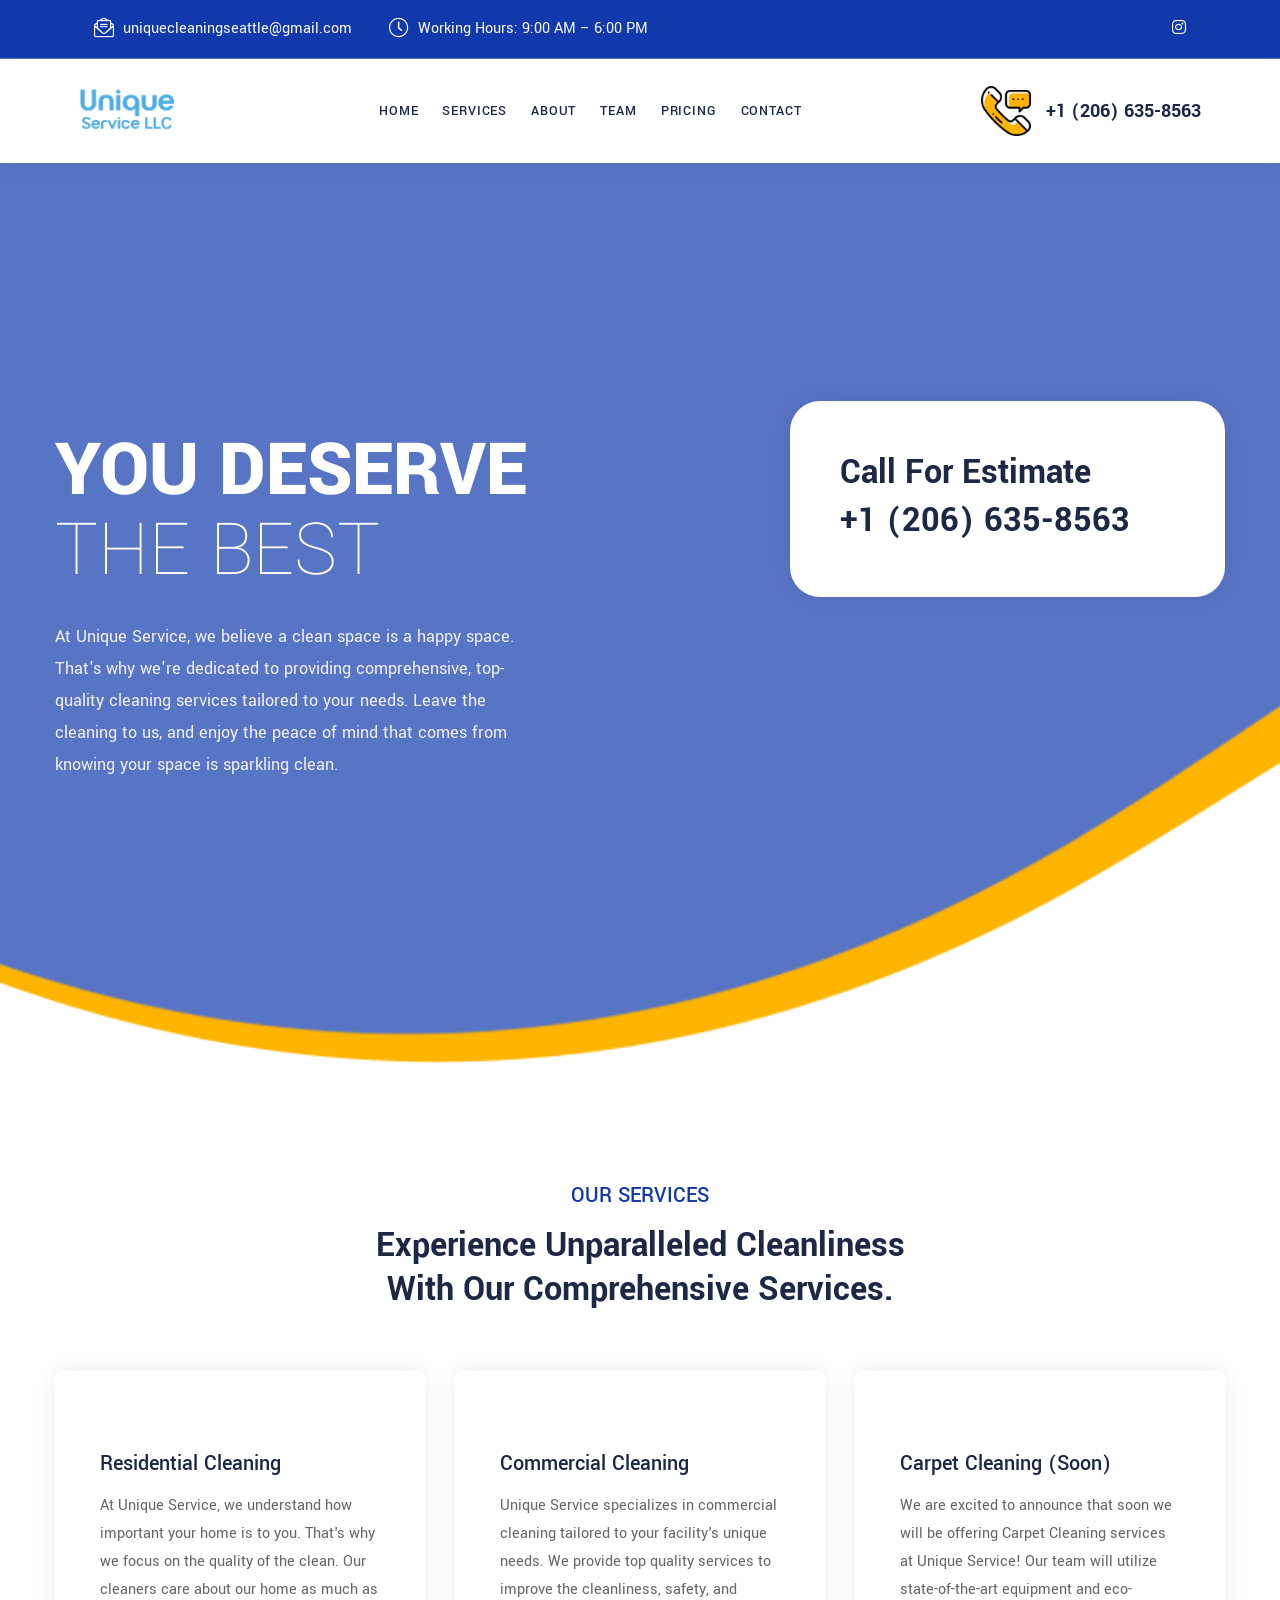
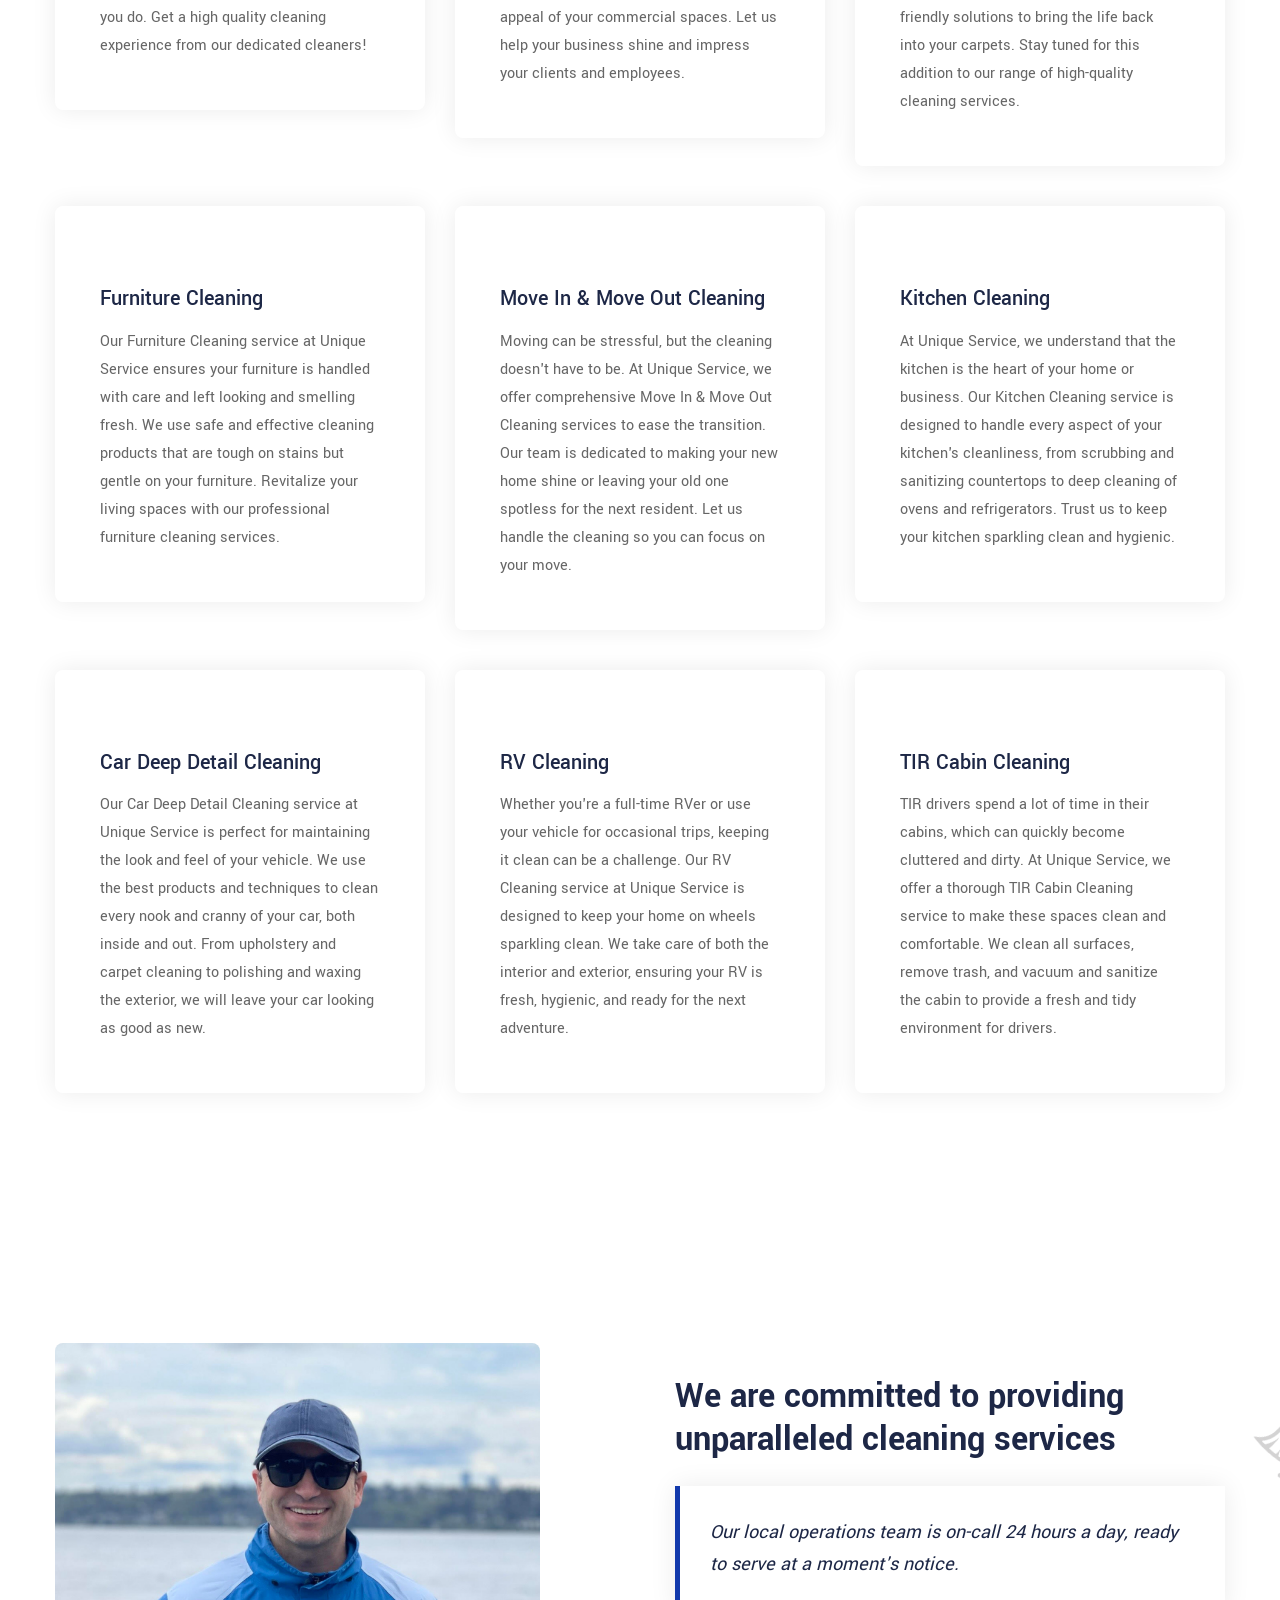
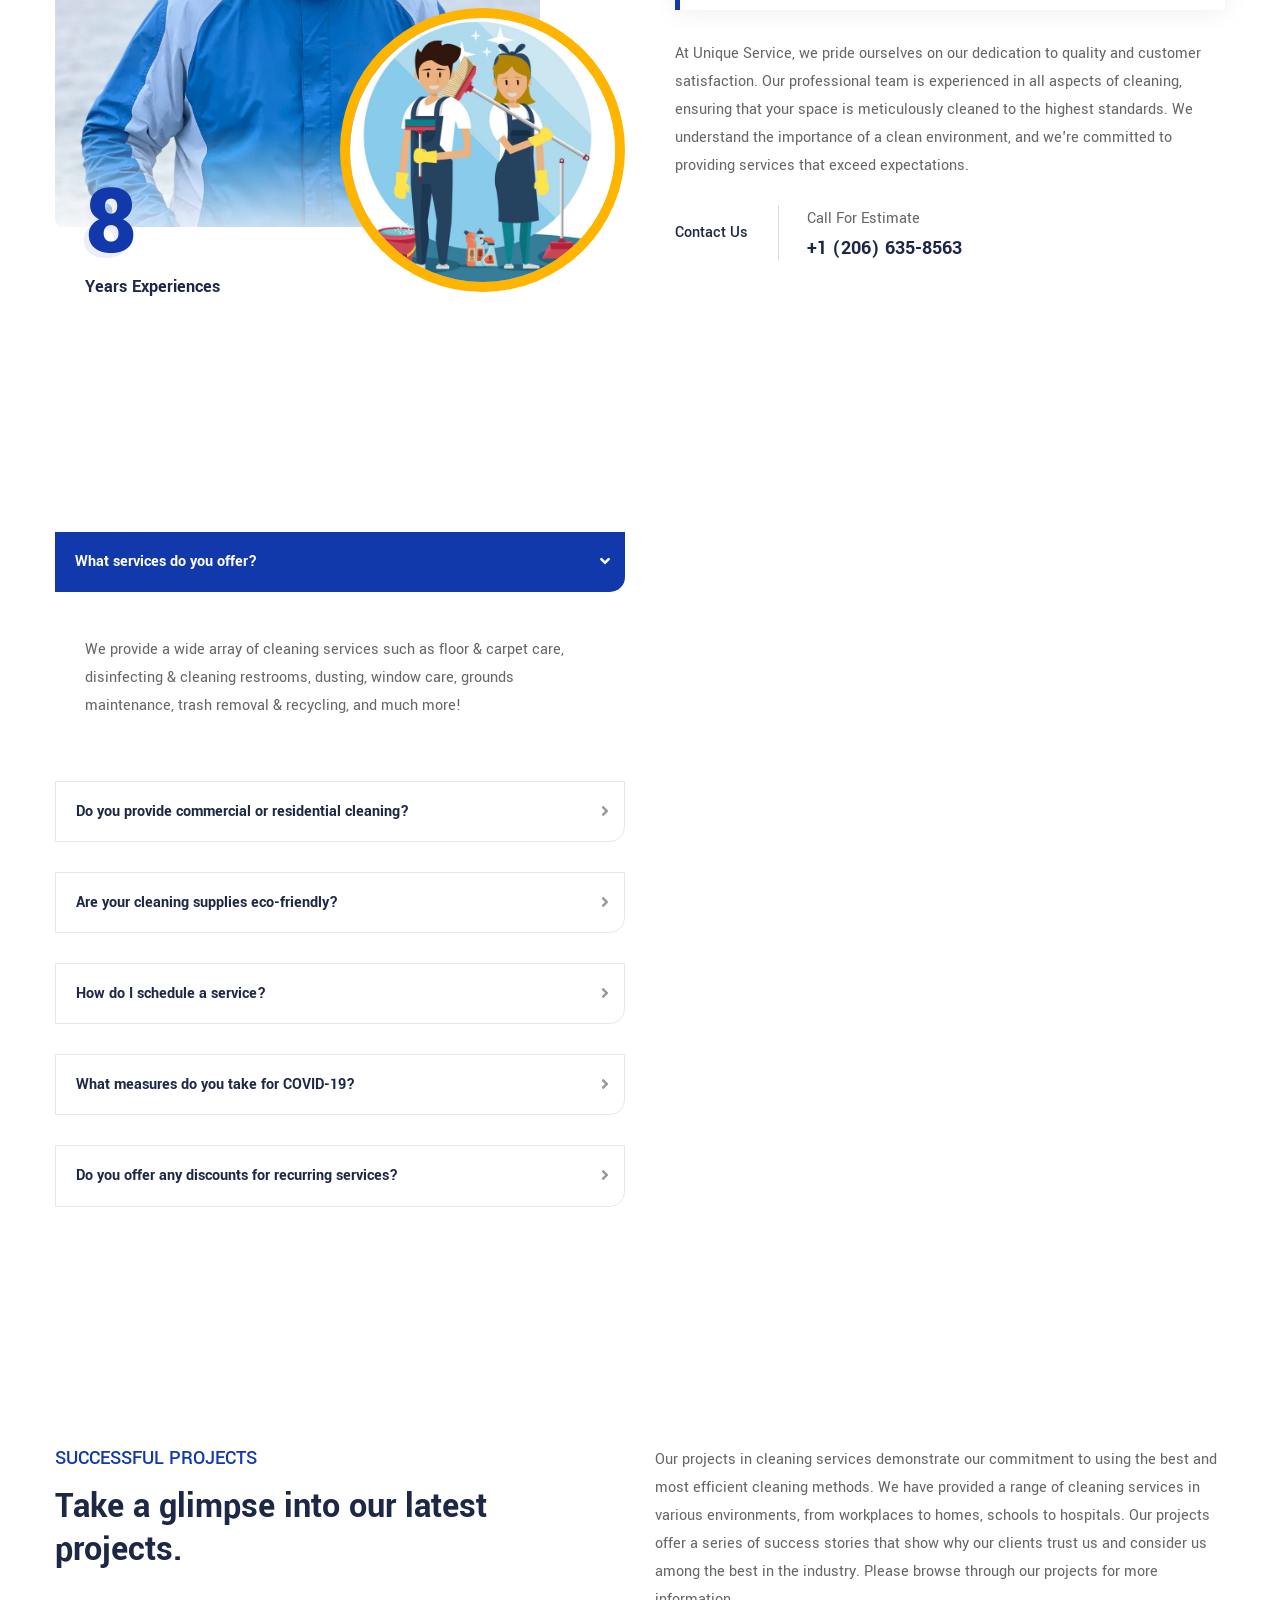
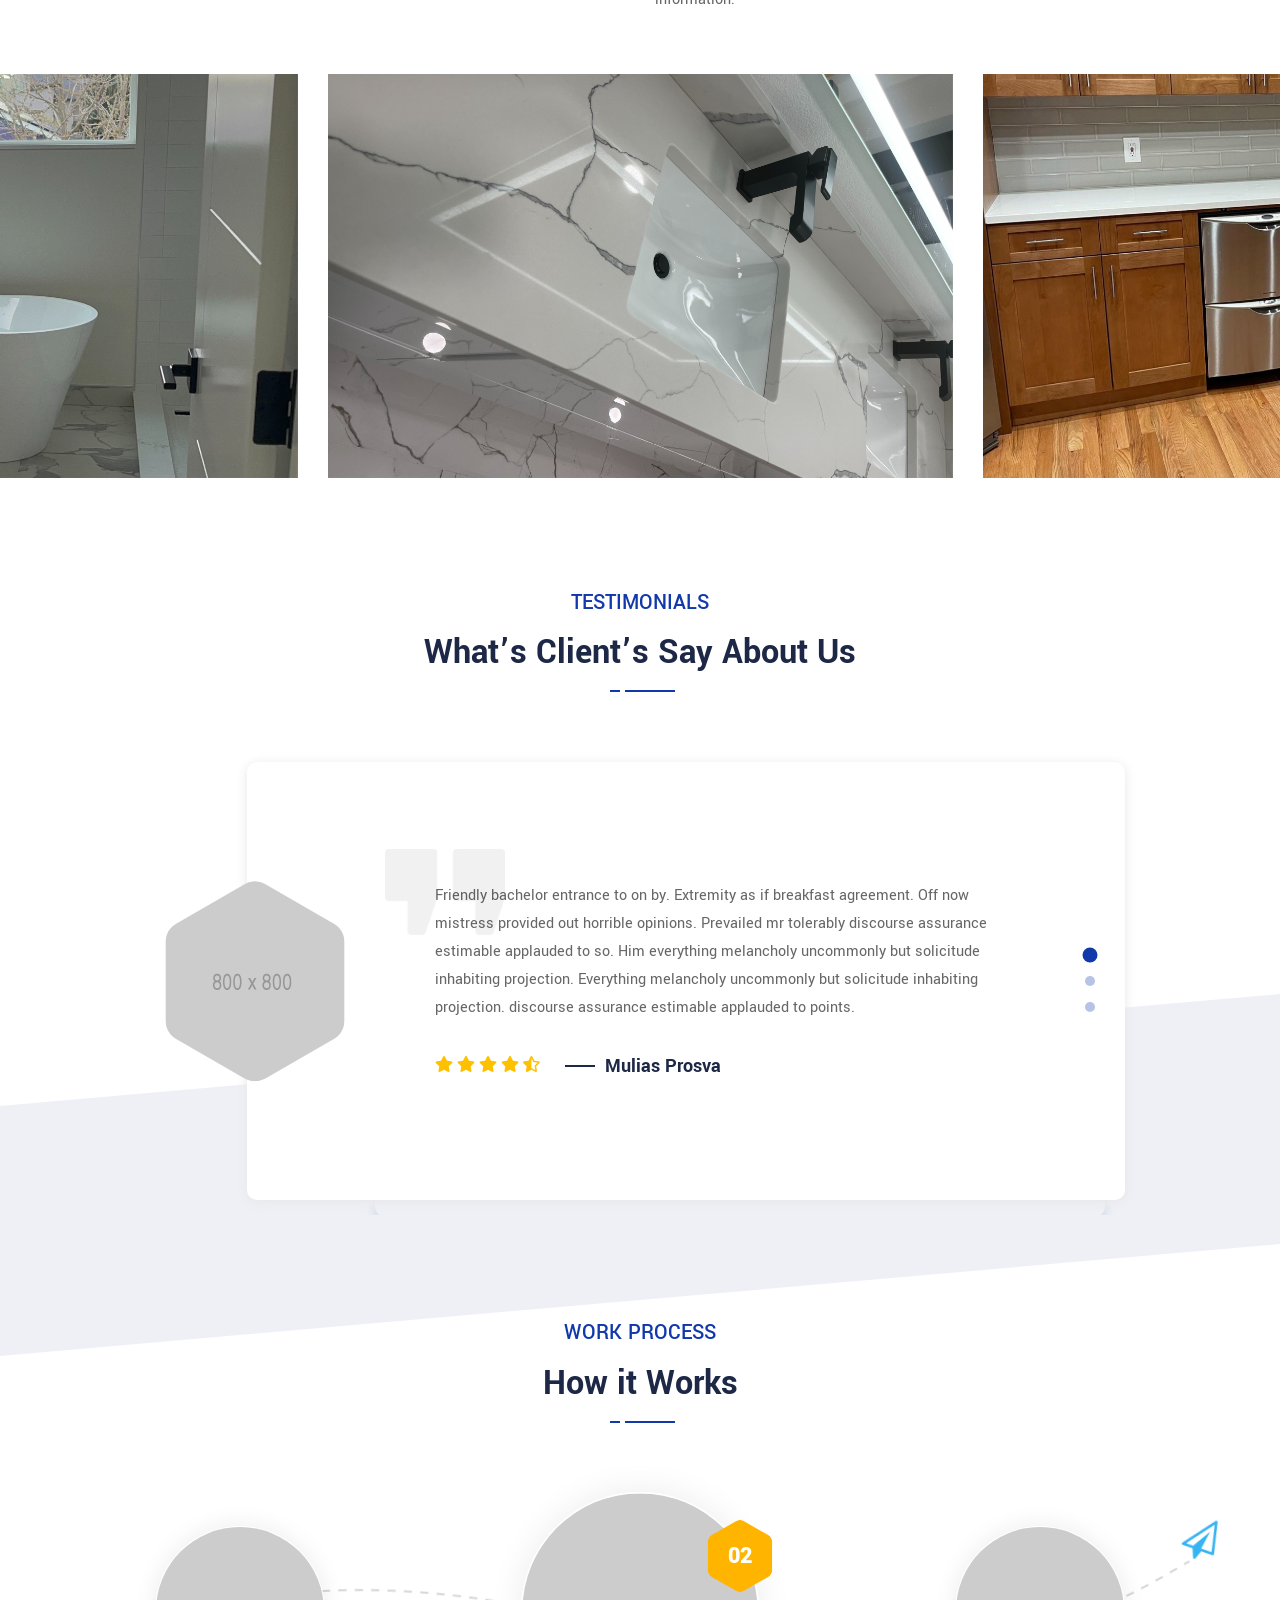
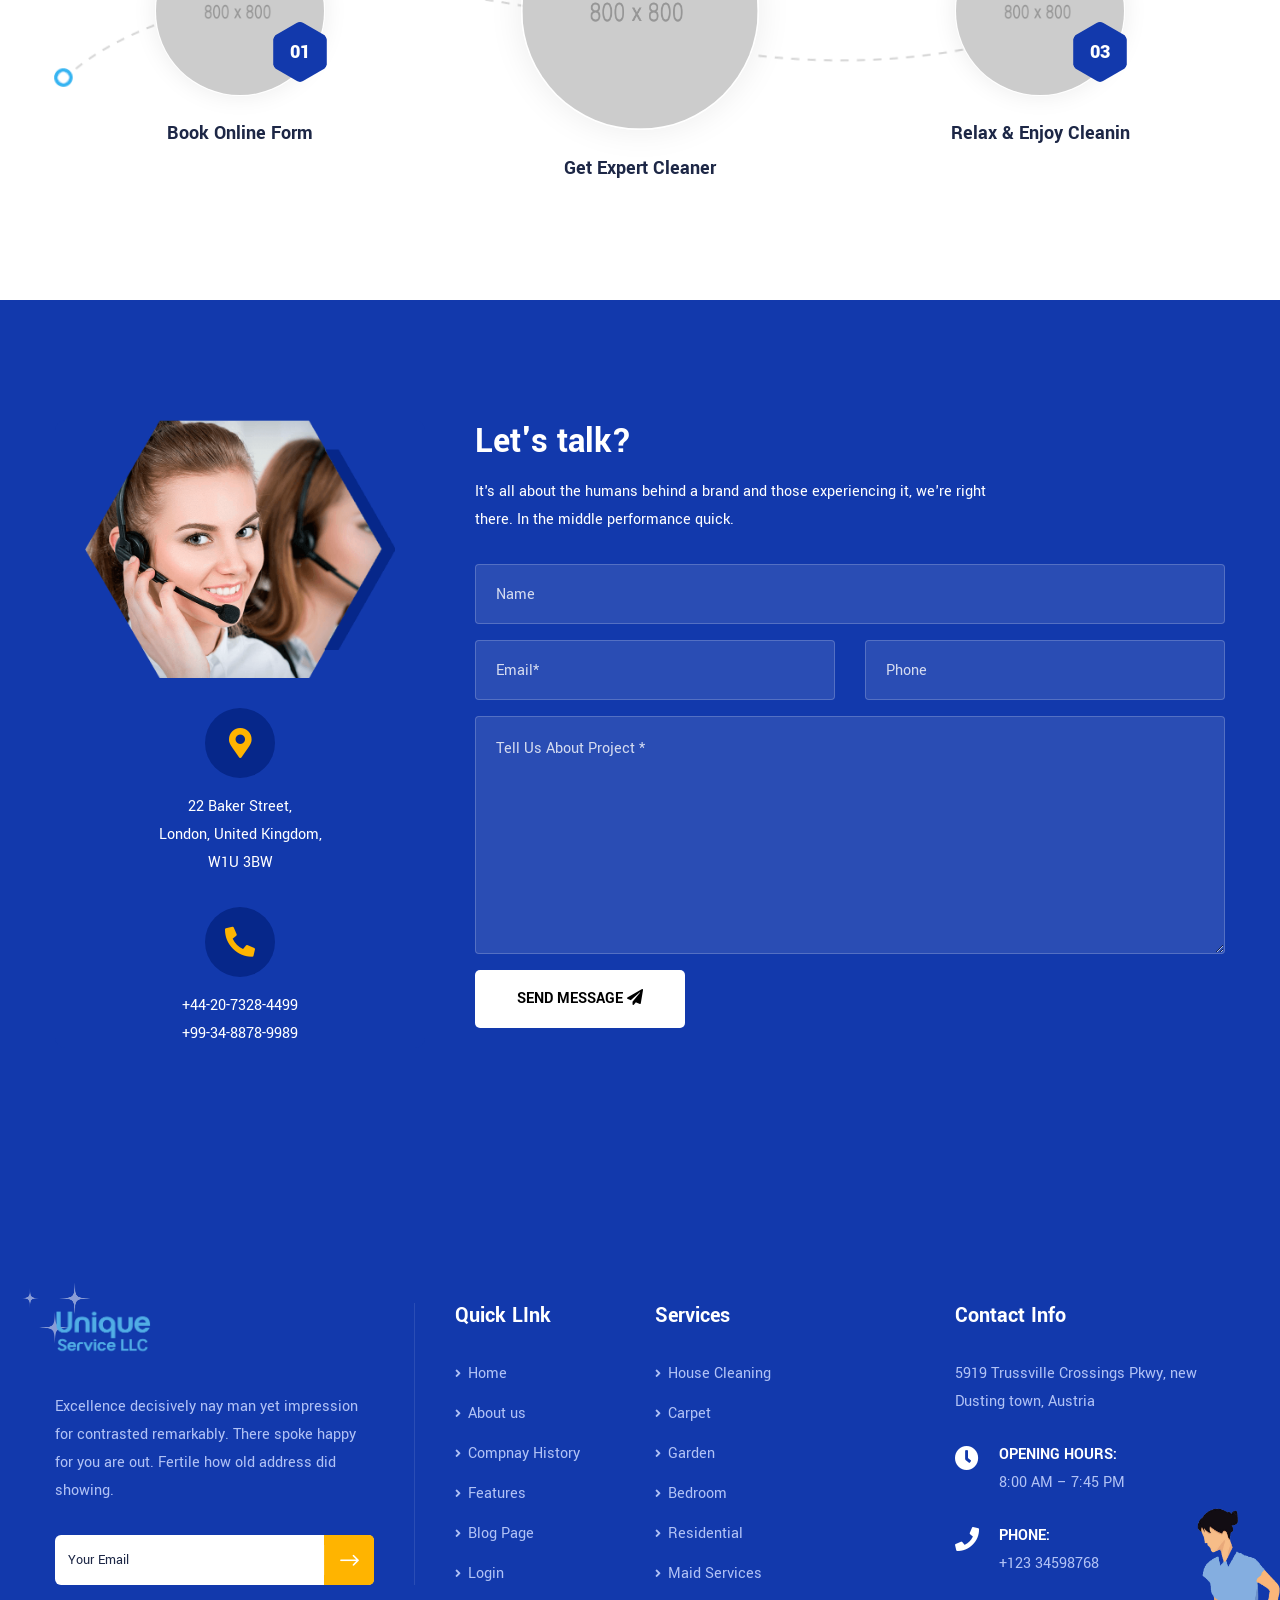
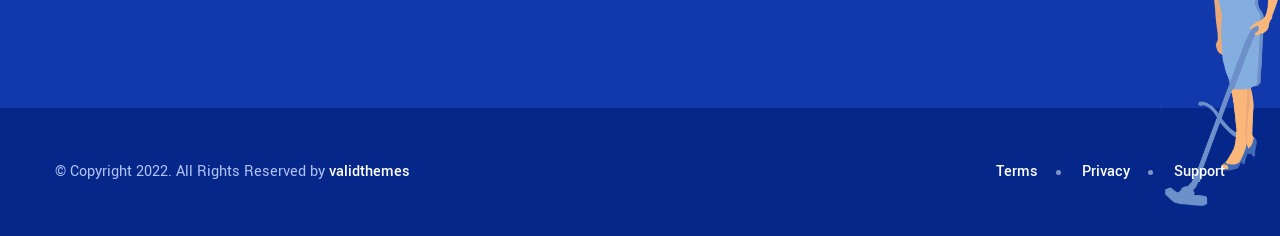
==== commit bbe82629: "whatsapp buton" ====
--- a/index.html
+++ b/index.html
@@ -899,6 +899,8 @@
     <script src="assets/js/jquery.twentytwenty.js"></script>
     <script src="assets/js/bootsnav.js"></script>
     <script src="assets/js/main.js"></script>
+    <script src="https://static.elfsight.com/platform/platform.js" data-use-service-core defer></script>
+    <div class="elfsight-app-abb34178-cfc2-4c6c-94ef-6d61e50c27d4"></div>
 
 </body>
 </html>
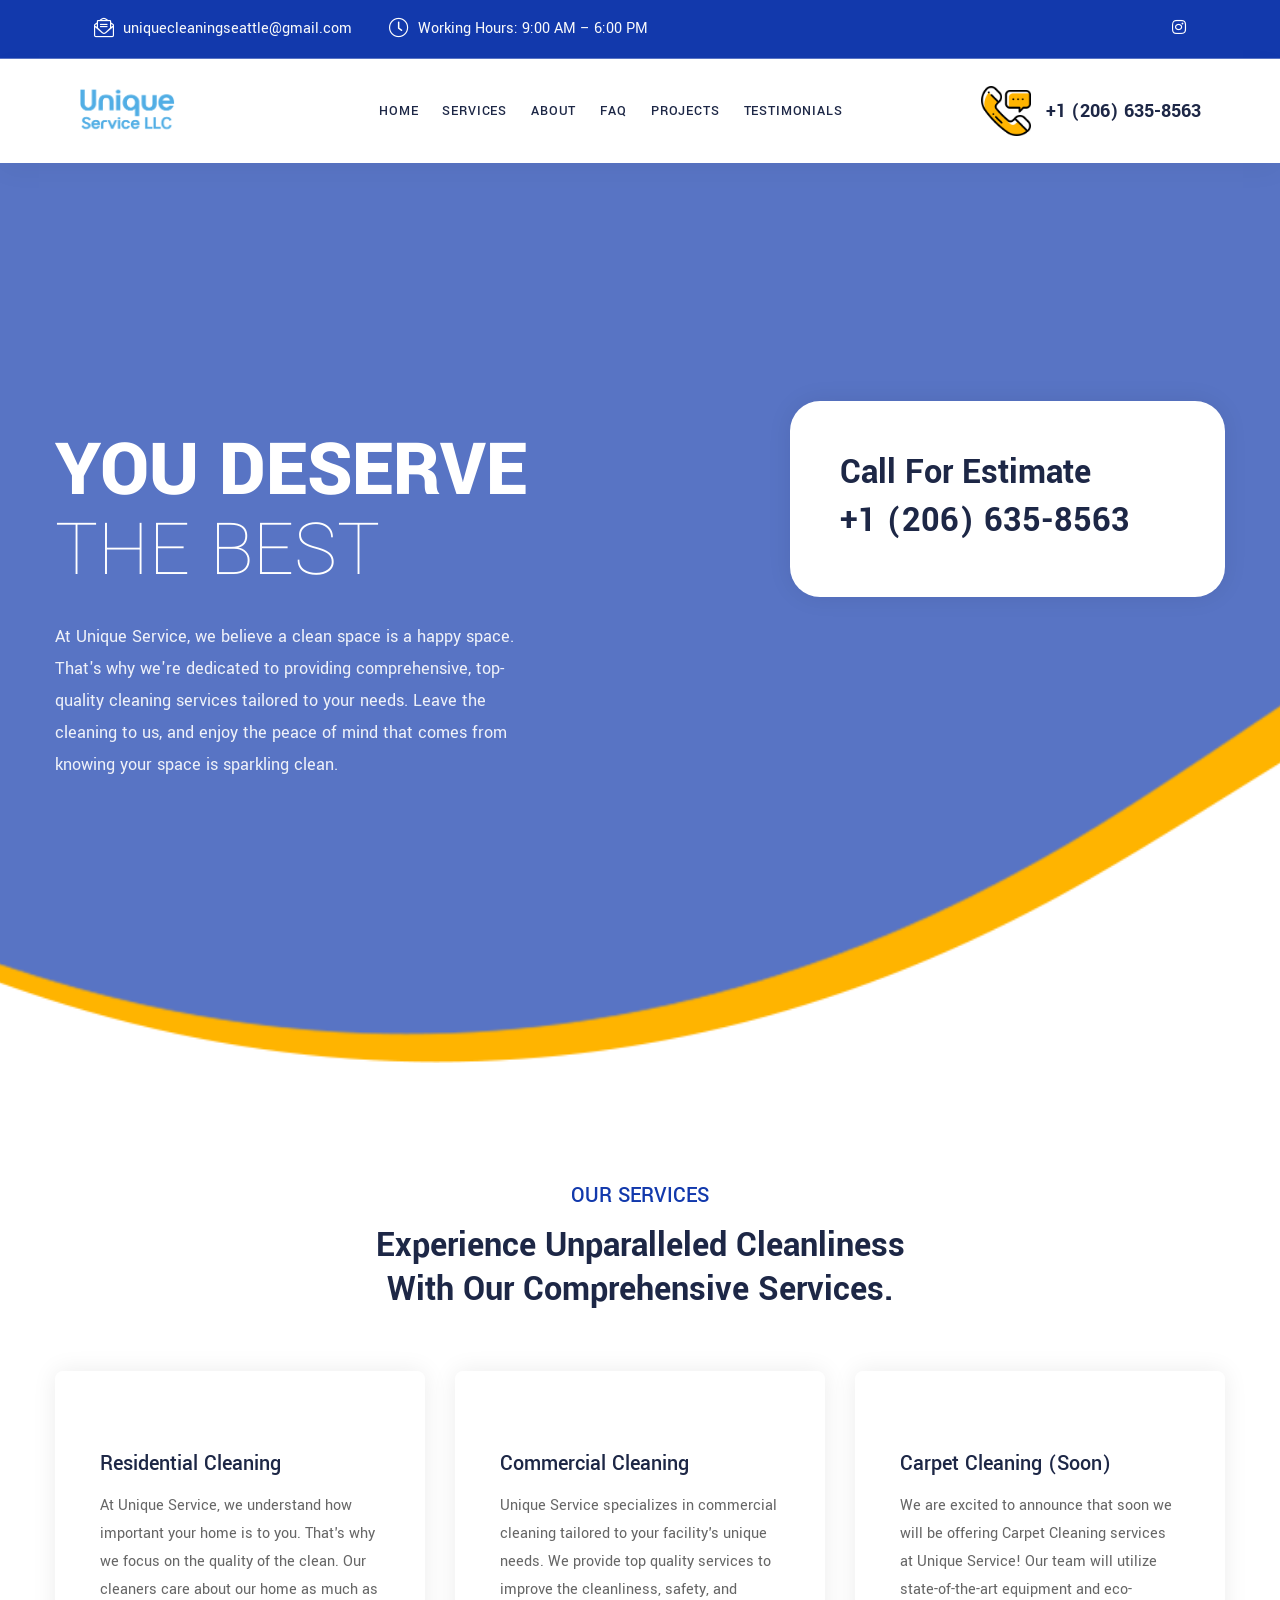
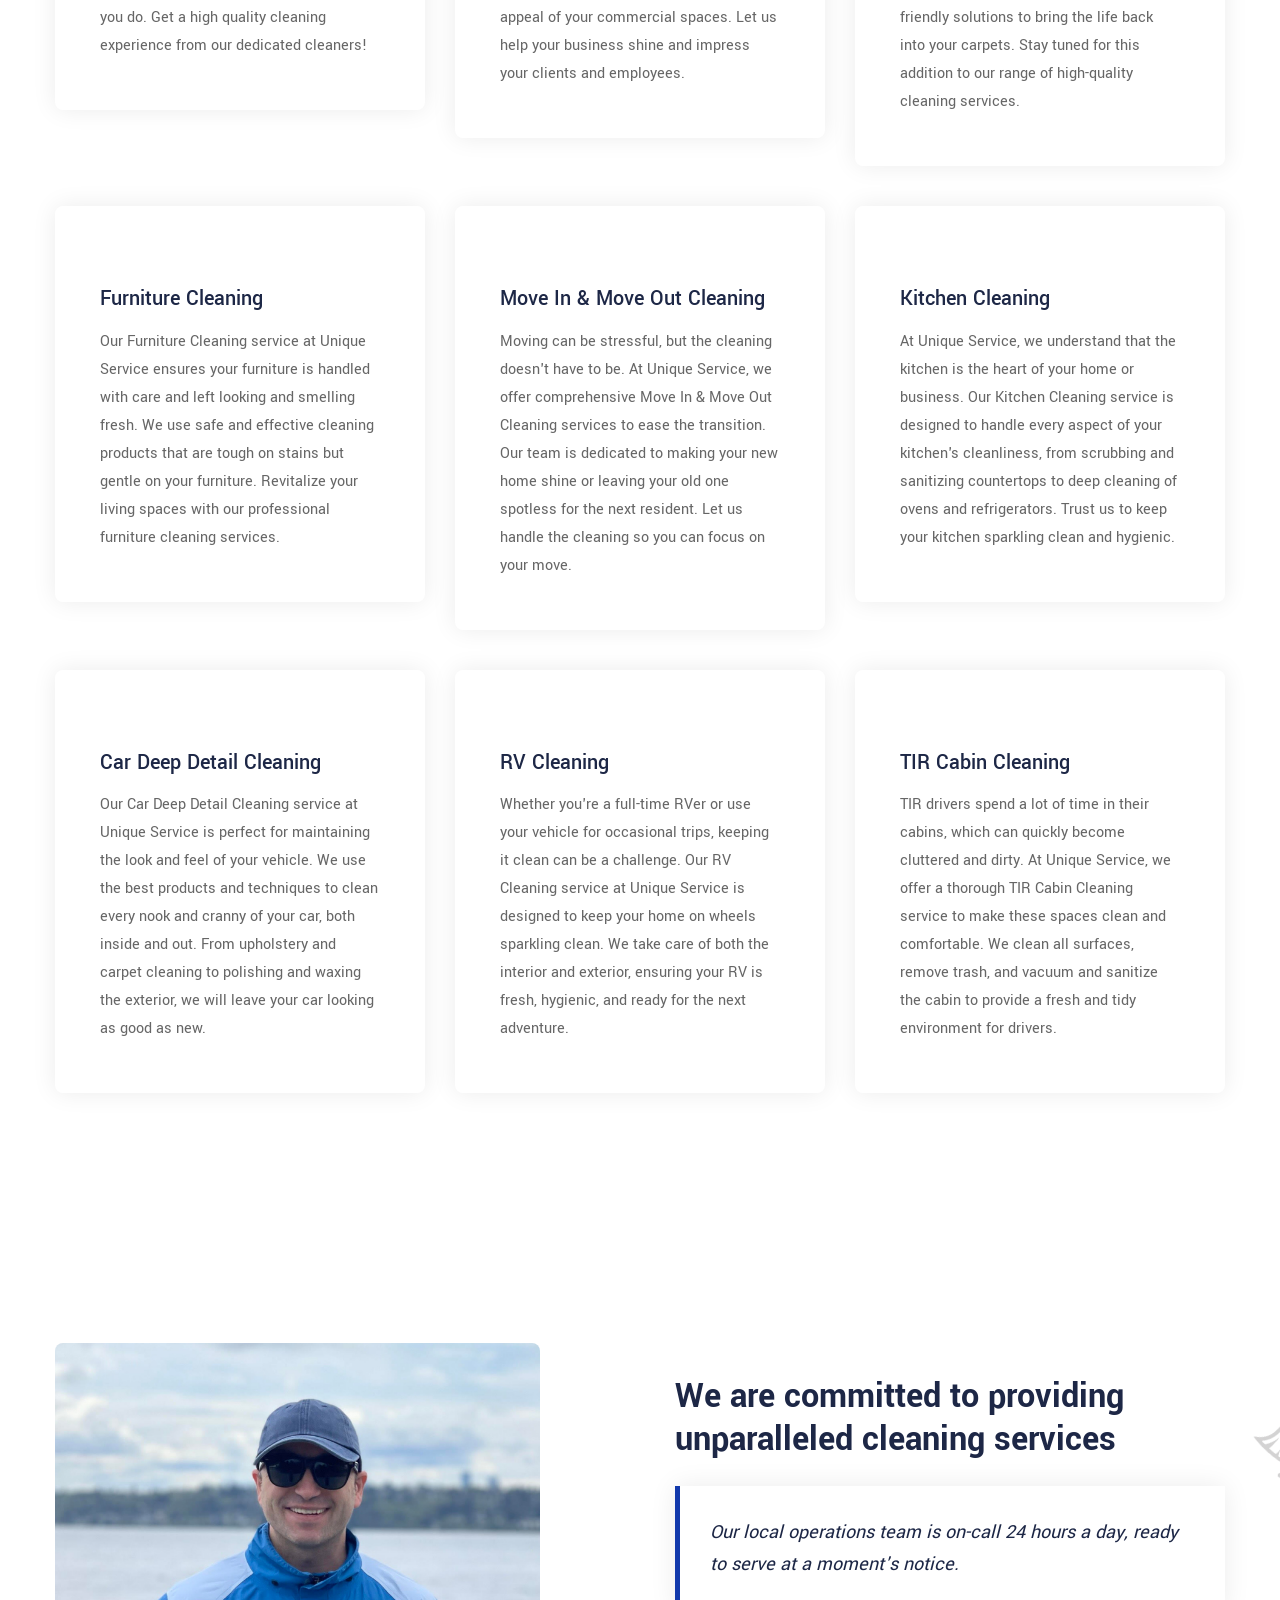
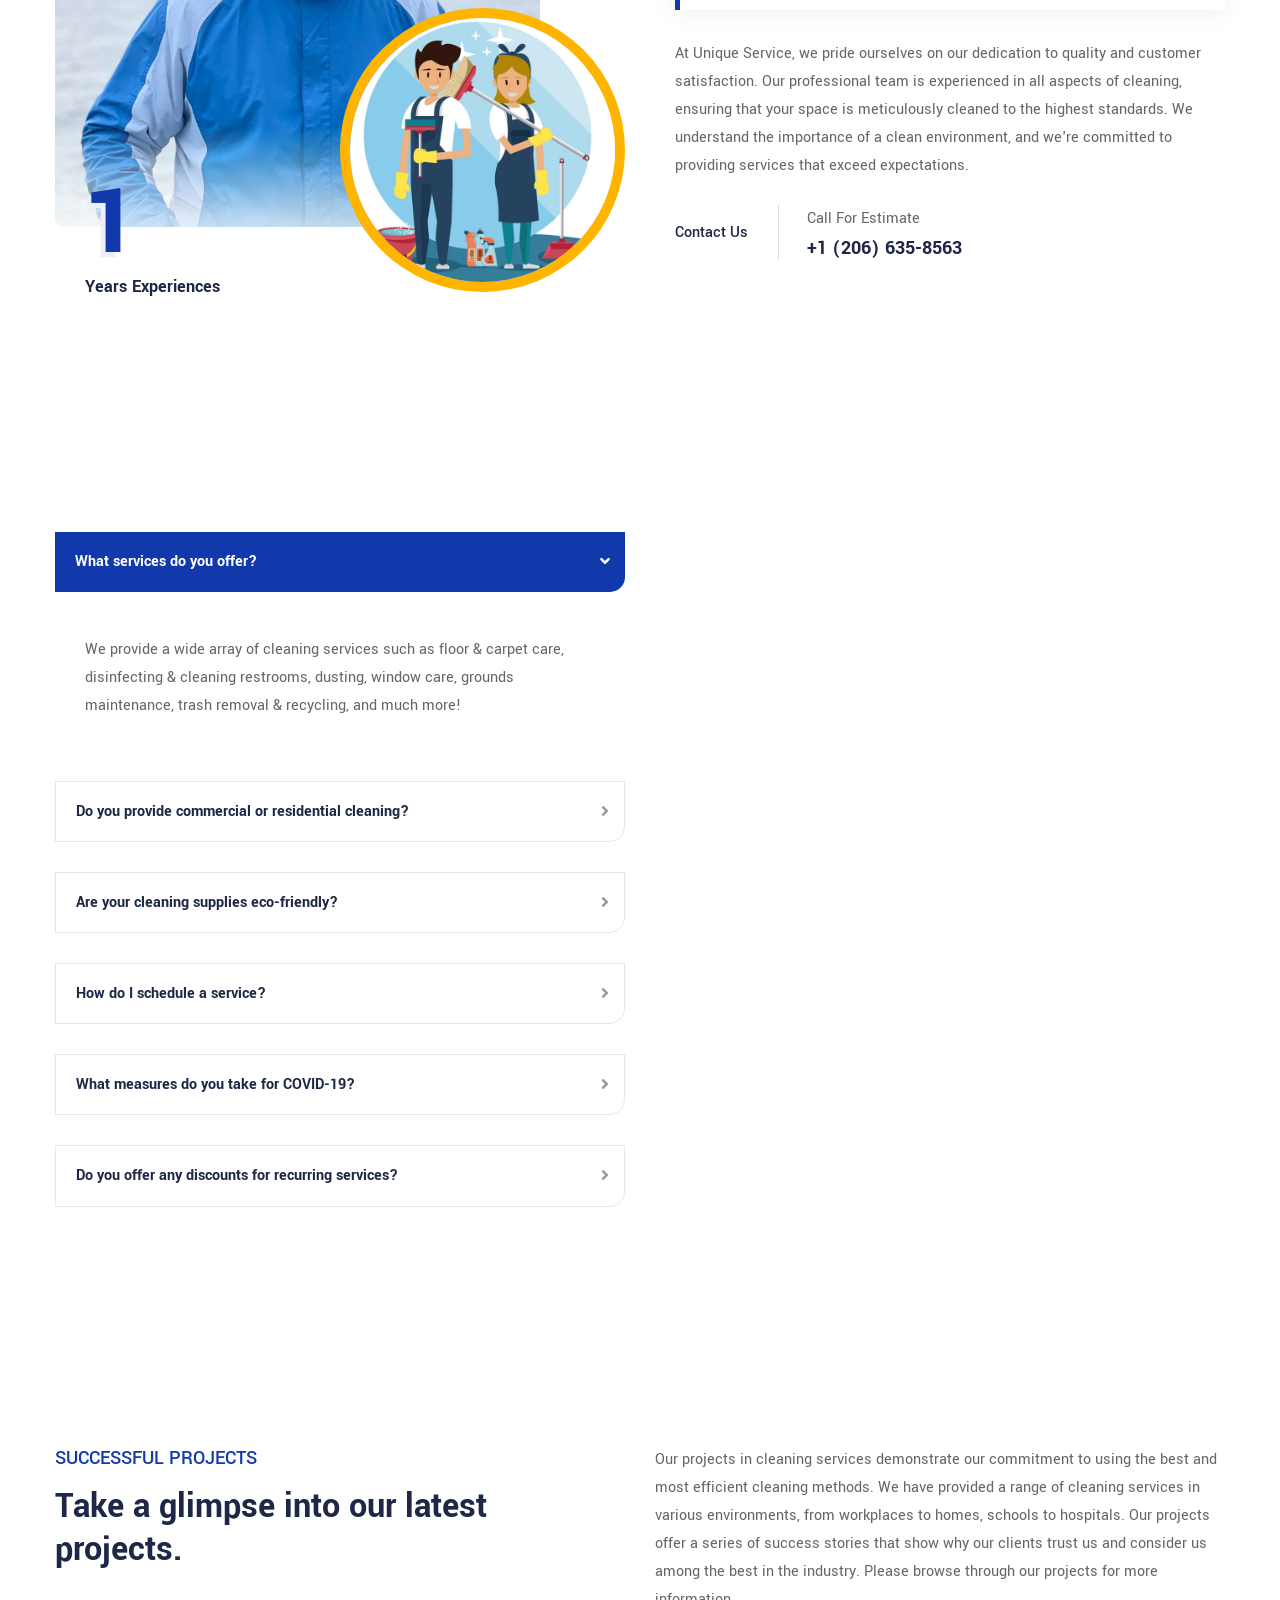
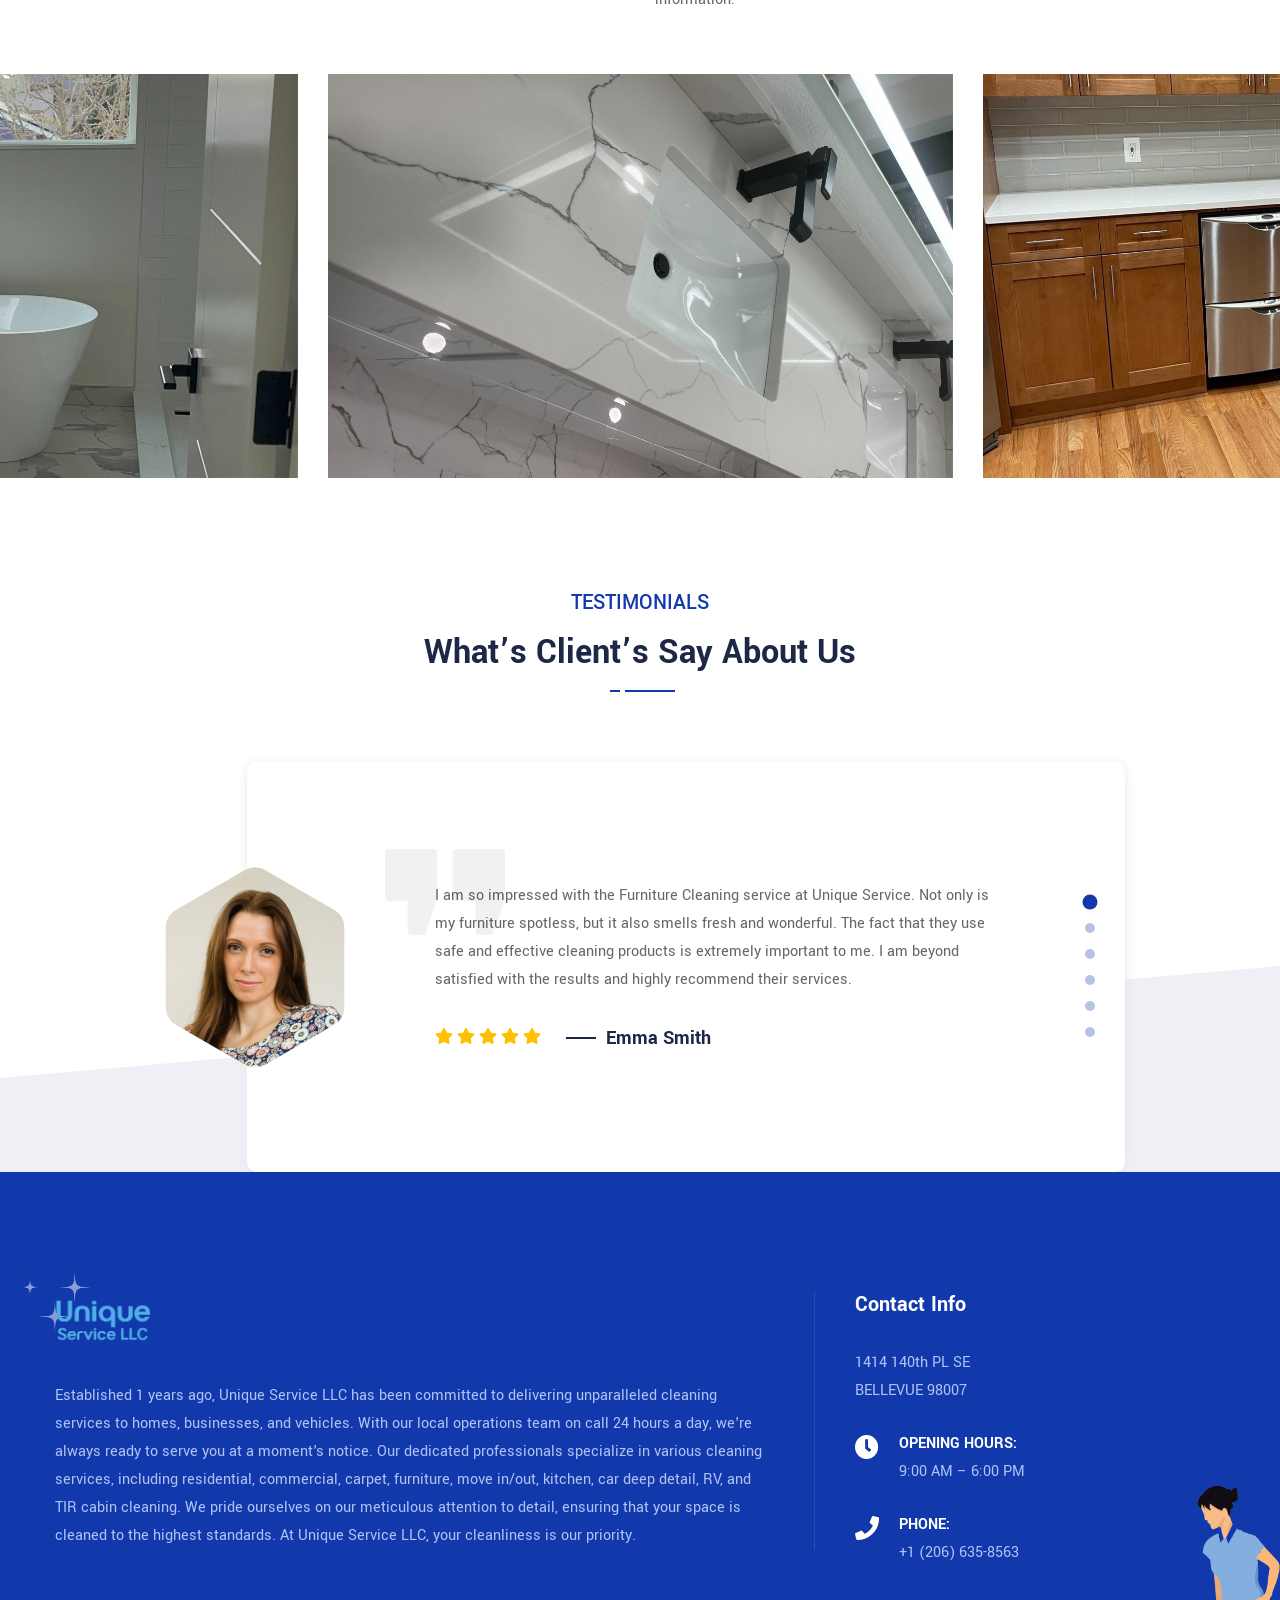
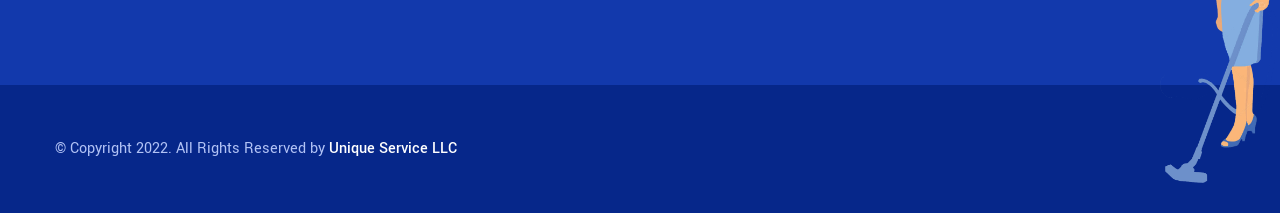
==== commit 8d29cb90: "image tes" ====
--- a/index.html
+++ b/index.html
@@ -107,13 +107,13 @@
                                     <a class="smooth-menu" href="#about">About</a>
                                 </li>
                                 <li>
-                                    <a class="smooth-menu" href="#team">Team</a>
+                                    <a class="smooth-menu" href="#faq">FAQ</a>
                                 </li>
                                 <li>
-                                    <a class="smooth-menu" href="#pricing">Pricing</a>
+                                    <a class="smooth-menu" href="#projects">Projects</a>
                                 </li>
                                 <li>
-                                    <a class="smooth-menu" href="#contact">Contact</a>
+                                    <a class="smooth-menu" href="#testimonials">Testimonials</a>
                                 </li>
                             </ul>
                         </div>
@@ -330,7 +330,7 @@
                             <img src="assets/img/about.png" alt="Thumb">
                             <img src="assets/img/about3.jpg" alt="Thumb">
                             <div class="experience">
-                                <h2>8</h2>
+                                <h2>1</h2>
                                 <h4>Years Experiences</h4>
                            </div>
                         </div>
@@ -365,7 +365,7 @@
 
     <!-- Start Fa   
     ============================================= -->
-    <div class="faq-area default-padding bg-cover" style="background-image: url(assets/img/bgfaq.png);">
+    <div class="faq-area default-padding bg-cover" style="background-image: url(assets/img/bgfaq.png);" id="faq">
         <div class="container">
             <div class="row">
                 <div class="col-lg-6">
@@ -459,7 +459,7 @@
 
     <!-- Start Project Area
     ============================================= -->
-    <div class="projects-area default-padding-top">
+    <div class="projects-area default-padding-top" id="projects">
         <div class="container">
             <div class="heading-left">
                 <div class="row">
@@ -514,7 +514,7 @@
     <!-- End Projects Area -->
 
     <!-- Testimonials-->
-    <div class="testimonials-area carousel-shadow relative half-bg">
+    <div class="testimonials-area carousel-shadow relative half-bg" id="testimonials">
         <div class="container">
             <div class="row">
                 <div class="col-lg-8 offset-lg-2">
@@ -533,210 +533,133 @@
                         <div class="testimonial-carousel owl-carousel owl-theme">
                             <!-- Signle Item -->
                             <div class="item">
-                                <img src="assets/img/800x800.png" alt="Thumb">
+                                <img src="assets/img/w1.png" alt="Thumb">
                                 <div class="content">
                                     <img src="assets/img/shape/quote.png" alt="Quote">
                                     <p>
-                                        Friendly bachelor entrance to on by. Extremity as if breakfast agreement. Off now mistress provided out horrible opinions. Prevailed mr tolerably discourse assurance estimable applauded to so. Him everything melancholy uncommonly but solicitude inhabiting projection. Everything melancholy uncommonly but solicitude inhabiting projection. discourse assurance estimable applauded to points.
-                                    </p>
+                                        I am so impressed with the Furniture Cleaning service at Unique Service. Not only is my furniture spotless, but it also smells fresh and wonderful. The fact that they use safe and effective cleaning products is extremely important to me. I am beyond satisfied with the results and highly recommend their services.                                    </p>
                                     <div class="provider">
                                         <div class="rating">
                                             <i class="fas fa-star"></i>
                                             <i class="fas fa-star"></i>
                                             <i class="fas fa-star"></i>
                                             <i class="fas fa-star"></i>
-                                            <i class="fas fa-star-half-alt"></i>
-                                        </div>
-                                        <h5>Mulias Prosva</h5>
+                                            <i class="fas fa-star"></i>
+                                        </div>
+                                        <h5>Emma Smith</h5>
                                     </div>
                                 </div>
                             </div>
                             <!-- End Signle Item -->
                             <!-- Signle Item -->
                             <div class="item">
-                                <img src="assets/img/800x800.png" alt="Thumb">
+                                <img src="assets/img/w2.png" alt="Thumb">
                                 <div class="content">
                                     <img src="assets/img/shape/quote.png" alt="Quote">
                                     <p>
-                                        Best bachelor entrance to on by. Extremity as if breakfast agreement. Off now mistress provided out horrible opinions. Prevailed mr tolerably discourse assurance estimable applauded to so. Him everything melancholy uncommonly but solicitude inhabiting projection. Everything melancholy uncommonly but solicitude inhabiting projection. discourse assurance estimable applauded to points.
-                                    </p>
+                                        I have been using Unique Service for commercial cleaning at my office, and their service is nothing short of exceptional. Our workspace always looks clean, safe, and inviting. Our clients and employees are always complimenting the cleanliness of our office. It's a pleasure working with Unique Service!                                    </p>
                                     <div class="provider">
                                         <div class="rating">
                                             <i class="fas fa-star"></i>
                                             <i class="fas fa-star"></i>
                                             <i class="fas fa-star"></i>
                                             <i class="fas fa-star"></i>
-                                            <i class="fas fa-star-half-alt"></i>
-                                        </div>
-                                        <h5>Mulias Prosva</h5>
+                                            <i class="fas fa-star"></i>
+                                        </div>
+                                        <h5>Olivia Johnson</h5>
                                     </div>
                                 </div>
                             </div>
                             <!-- End Signle Item -->
                             <!-- Signle Item -->
                             <div class="item">
-                                <img src="assets/img/800x800.png" alt="Thumb">
+                                <img src="assets/img/w3.png" alt="Thumb">
                                 <div class="content">
                                     <img src="assets/img/shape/quote.png" alt="Quote">
                                     <p>
-                                        Best bachelor entrance to on by. Extremity as if breakfast agreement. Off now mistress provided out horrible opinions. Prevailed mr tolerably discourse assurance estimable applauded to so. Him everything melancholy uncommonly but solicitude inhabiting projection. Everything melancholy uncommonly but solicitude inhabiting projection. discourse assurance estimable applauded to points.
-                                    </p>
+                                        Unique Service handled my Move In & Move Out Cleaning services and it was such a breeze. They left my old place spotless for the next resident and made my new home sparkle. Moving can be so stressful, but I didn't have to worry about the cleaning thanks to Unique Service.                                    </p>
                                     <div class="provider">
                                         <div class="rating">
                                             <i class="fas fa-star"></i>
                                             <i class="fas fa-star"></i>
                                             <i class="fas fa-star"></i>
                                             <i class="fas fa-star"></i>
+                                            <i class="fas fa-star"></i>
+                                        </div>
+                                        <h5>Sophia Williams</h5>
+                                    </div>
+                                </div>
+                            </div>
+                            <!-- End Signle Item -->
+                            <!-- Signle Item -->
+                            <div class="item">
+                                <img src="assets/img/w4.png" alt="Thumb">
+                                <div class="content">
+                                    <img src="assets/img/shape/quote.png" alt="Quote">
+                                    <p>
+                                        The Kitchen Cleaning service from Unique Service is absolutely phenomenal. They scrubbed the countertops, deep cleaned my oven and refrigerator. My kitchen has never been so clean and hygienic. Their commitment to quality and customer satisfaction is truly unparalleled. I can't recommend them enough.                                    </p>
+                                    <div class="provider">
+                                        <div class="rating">
+                                            <i class="fas fa-star"></i>
+                                            <i class="fas fa-star"></i>
+                                            <i class="fas fa-star"></i>
+                                            <i class="fas fa-star"></i>
                                             <i class="fas fa-star-half-alt"></i>
                                         </div>
-                                        <h5>Mulias Prosva</h5>
+                                        <h5>Mia Brown</h5>
                                     </div>
                                 </div>
                             </div>
                             <!-- End Signle Item -->
+                            <!-- Signle Item -->
+                            <div class="item">
+                                <img src="assets/img/w5.png" alt="Thumb">
+                                <div class="content">
+                                    <img src="assets/img/shape/quote.png" alt="Quote">
+                                    <p>
+                                        I used Unique Service for their TIR Cabin Cleaning service and the results were simply outstanding. They cleaned every surface, removed all the trash, and ensured overall sanitation of the cabin. Such a service is crucial for drivers and Unique Service really excelled at it.                                    </p>
+                                    <div class="provider">
+                                        <div class="rating">
+                                            <i class="fas fa-star"></i>
+                                            <i class="fas fa-star"></i>
+                                            <i class="fas fa-star"></i>
+                                            <i class="fas fa-star"></i>
+                                            <i class="fas fa-star"></i>
+                                        </div>
+                                        <h5>Charlotte Davis</h5>
+                                    </div>
+                                </div>
+                            </div>
+                            <!-- End Signle Item -->
+                            <!-- Signle Item -->
+                            <div class="item">
+                                <img src="assets/img/w6.png" alt="Thumb">
+                                <div class="content">
+                                    <img src="assets/img/shape/quote.png" alt="Quote">
+                                    <p>
+                                        The Carpet Cleaning service from Unique Service is top-notch. Their team uses state-of-the-art equipment and eco-friendly solutions, and I am eagerly awaiting the launch of this service. I am confident that they will do an excellent job, just like they do with their other cleaning services.                                    </p>
+                                    <div class="provider">
+                                        <div class="rating">
+                                            <i class="fas fa-star"></i>
+                                            <i class="fas fa-star"></i>
+                                            <i class="fas fa-star"></i>
+                                            <i class="fas fa-star"></i>
+                                            <i class="fas fa-star"></i>
+                                        </div>
+                                        <h5>Amelia Miller</h5>
+                                    </div>
+                                </div>
+                            </div>
+                            <!-- End Signle Item -->
+                            
                         </div>
                     </div>
                 </div>
             </div>
         </div>
     </div>
-    <!--How it works-->
-
-    <div class="work-process-area shadow-less text-center default-padding">
-        <div class="container">
-            <div class="row">
-                <div class="col-lg-8 offset-lg-2">
-                    <div class="site-heading text-center">
-                        <h4>Work Process</h4>
-                        <h2>How it Works</h2>
-                        <div class="devider"></div>
-                    </div>
-                </div>
-            </div>
-        </div>
-        <div class="container">
-            <div class="process-items">
-                <div class="row">
-                    <!-- Single Item -->
-                    <div class="single-item col-lg-4 col-md-6">
-                        <div class="item">
-                            <div class="thumb">
-                                <img src="assets/img/800x800.png" alt="Thumb">
-                                <span>01</span>
-                            </div>
-                            <h5>Book Online Form</h5>
-                        </div>
-                    </div>
-                    <!-- End Single Item -->
-                    <!-- Single Item -->
-                    <div class="single-item col-lg-4 col-md-6">
-                        <div class="item">
-                            <div class="thumb">
-                                <img src="assets/img/800x800.png" alt="Thumb">
-                                <span>02</span>
-                            </div>
-                            <h5>Get expert cleaner</h5>
-                        </div>
-                    </div>
-                    <!-- End Single Item -->
-                    <!-- Single Item -->
-                    <div class="single-item col-lg-4 col-md-6">
-                        <div class="item">
-                            <div class="thumb">
-                                <img src="assets/img/800x800.png" alt="Thumb">
-                                <span>03</span>
-                            </div>
-                            <h5>Relax & enjoy cleanin</h5>
-                        </div>
-                    </div>
-                    <!-- End Single Item -->
-                </div>
-            </div>
-        </div>
-    </div>
-
-    <!-- Start Contact Area 
-    ============================================= -->
-    <div id="contact" class="contact-area bg-theme text-light default-padding">
-        <div class="container">
-            <div class="contact-content">
-                <div class="row">
-                    <div class="col-lg-4 info">
-                        <div class="content text-light text-center">
-                            <div class="thumb">
-                                <img src="assets/img/illustration/4.png" alt="Thumb">
-                            </div>
-                            <ul>
-                                <li>
-                                    <i class="fal fa-map-marker-alt"></i>
-                                    <p>
-                                        22 Baker Street, <br> London, United Kingdom, <br> W1U 3BW
-                                    </p>
-                                </li>
-                                <li>
-                                    <i class="fal fa-phone-alt"></i>
-                                    <p>
-                                        +44-20-7328-4499 <br> +99-34-8878-9989
-                                    </p>
-                                </li>
-                            </ul>
-                        </div>
-                    </div>
-                    <div class="col-lg-8 contact-form-box">
-                        <div class="form-box">
-                            <h2>Let's talk?</h2>
-                            <p>
-                                It's all about the humans behind a brand and those experiencing it, we're right there. In the middle performance quick.
-                            </p>
-                            <form action="assets/mail/contact.php" method="POST" class="contact-form">
-                                <div class="row">
-                                    <div class="col-lg-12">
-                                        <div class="form-group">
-                                            <input class="form-control" id="name" name="name" placeholder="Name" type="text">
-                                            <span class="alert-error"></span>
-                                        </div>
-                                    </div>
-                                </div>
-                                <div class="row">
-                                    <div class="col-lg-6">
-                                        <div class="form-group">
-                                            <input class="form-control" id="email" name="email" placeholder="Email*" type="email">
-                                            <span class="alert-error"></span>
-                                        </div>
-                                    </div>
-                                    <div class="col-lg-6">
-                                        <div class="form-group">
-                                            <input class="form-control" id="phone" name="phone" placeholder="Phone" type="text">
-                                            <span class="alert-error"></span>
-                                        </div>
-                                    </div>
-                                </div>
-                                <div class="row">
-                                    <div class="col-lg-12">
-                                        <div class="form-group comments">
-                                            <textarea class="form-control" id="comments" name="comments" placeholder="Tell Us About Project *"></textarea>
-                                        </div>
-                                    </div>
-                                </div>
-                                <div class="row">
-                                    <div class="col-lg-12">
-                                        <button type="submit" name="submit" id="submit">
-                                            Send Message <i class="fa fa-paper-plane"></i>
-                                        </button>
-                                    </div>
-                                </div>
-                                <!-- Alert Message -->
-                                <div class="col-lg-12 alert-notification">
-                                    <div id="message" class="alert-msg"></div>
-                                </div>
-                            </form>
-                        </div>
-                    </div>
-                </div>
-            </div>
-        </div>
-    </div>
-    <!-- End Contact Area -->
+    <div class="elfsight-app-abb34178-cfc2-4c6c-94ef-6d61e50c27d4"></div>
+
 
     <!-- Start Footer 
     ============================================= -->
@@ -749,75 +672,21 @@
         <div class="container">
             <div class="f-items default-padding">
                 <div class="row">
-                    <div class="col-lg-4 col-md-6 item">
+                    <div class="col-lg-8 col-md-12 item">
                         <div class="f-item about">
                             <img src="assets/img/logo-light.png" alt="Logo">
                             <p>
-                                Excellence decisively nay man yet impression for contrasted remarkably. There spoke happy for you are out. Fertile how old address did showing.
-                            </p>
-                            <form action="#">
-                                <input type="email" placeholder="Your Email" class="form-control" name="email">
-                                <button type="submit"> <i class="arrow_right"></i></button>  
-                            </form>
-                        </div>
-                    </div>
-                    <div class="col-lg-2 col-md-6 item">
-                        <div class="f-item link">
-                            <h4 class="widget-title">Quick LInk</h4>
-                            <ul>
-                                <li>
-                                    <a href="index.html"><i class="fas fa-angle-right"></i> Home</a>
-                                </li>
-                                <li>
-                                    <a href="about-us.html"><i class="fas fa-angle-right"></i> About us</a>
-                                </li>
-                                <li>
-                                    <a href="about-us.html"><i class="fas fa-angle-right"></i> Compnay History</a>
-                                </li>
-                                <li>
-                                    <a href="about-us.html"><i class="fas fa-angle-right"></i> Features</a>
-                                </li>
-                                <li>
-                                    <a href="blog-standard.html"><i class="fas fa-angle-right"></i> Blog Page</a>
-                                </li>
-                                <li>
-                                    <a href="#"><i class="fas fa-angle-right"></i> Login</a>
-                                </li>
-                            </ul>
-                        </div>
-                    </div>
-                    <div class="col-lg-3 col-md-6 item">
-                        <div class="f-item link">
-                            <h4 class="widget-title">Services</h4>
-                            <ul>
-                                <li>
-                                    <a href="services-details.html"><i class="fas fa-angle-right"></i> House Cleaning</a>
-                                </li>
-                                <li>
-                                    <a href="services-details.html"><i class="fas fa-angle-right"></i> Carpet</a>
-                                </li>
-                                <li>
-                                    <a href="services-details.html"><i class="fas fa-angle-right"></i> Garden</a>
-                                </li>
-                                <li>
-                                    <a href="services-details.html"><i class="fas fa-angle-right"></i> Bedroom</a>
-                                </li>
-                                <li>
-                                    <a href="services-details.html"><i class="fas fa-angle-right"></i> Residential</a>
-                                </li>
-                                <li>
-                                    <a href="services-details.html"><i class="fas fa-angle-right"></i> Maid Services</a>
-                                </li>
-                            </ul>
-                        </div>
-                    </div>
-                    <div class="col-lg-3 col-md-6 item">
+                                Established 1 years ago, Unique Service LLC has been committed to delivering unparalleled cleaning services to homes, businesses, and vehicles. With our local operations team on call 24 hours a day, we're always ready to serve you at a moment's notice. Our dedicated professionals specialize in various cleaning services, including residential, commercial, carpet, furniture, move in/out, kitchen, car deep detail, RV, and TIR cabin cleaning. We pride ourselves on our meticulous attention to detail, ensuring that your space is cleaned to the highest standards. At Unique Service LLC, your cleanliness is our priority.                            </p>
+                        </div>
+                    </div>
+                    <div class="col-lg-4 col-md-6 item">
                         <div class="f-item contact-widget">
                             <h4 class="widget-title">Contact Info</h4>
                             <div class="address">
                                 <ul>
                                     <li>
-                                        5919 Trussville Crossings Pkwy, new Dusting town, Austria
+                                        1414 140th PL SE <br> 
+                                        BELLEVUE 98007
                                     </li>
                                     <li>
                                         <div class="icon">
@@ -825,7 +694,7 @@
                                         </div>
                                         <div class="content">
                                             <strong>Opening Hours:</strong>
-                                            8:00 AM – 7:45 PM
+                                            9:00 AM – 6:00 PM
                                         </div>
                                     </li>
                                     <li>
@@ -834,7 +703,7 @@
                                         </div>
                                         <div class="content">
                                             <strong>Phone:</strong>
-                                            <a href="tel:2151234567">+123 34598768</a>
+                                            <a href="tel:2066358363">+1 (206) 635-8563</a>
                                         </div>
                                     </li>
                                 </ul>
@@ -850,20 +719,7 @@
                 <div class="footer-bottom-box">
                     <div class="row">
                         <div class="col-lg-6">
-                            <p>&copy; Copyright 2022. All Rights Reserved by <a href="#">validthemes</a></p>
-                        </div>
-                        <div class="col-lg-6 text-right link">
-                            <ul>
-                                <li>
-                                    <a href="#">Terms</a>
-                                </li>
-                                <li>
-                                    <a href="#">Privacy</a>
-                                </li>
-                                <li>
-                                    <a href="#">Support</a>
-                                </li>
-                            </ul>
+                            <p>&copy; Copyright 2022. All Rights Reserved by <a href="https://uniqueservice.org/">Unique Service LLC</a></p>
                         </div>
                     </div>
                 </div>
@@ -900,7 +756,6 @@
     <script src="assets/js/bootsnav.js"></script>
     <script src="assets/js/main.js"></script>
     <script src="https://static.elfsight.com/platform/platform.js" data-use-service-core defer></script>
-    <div class="elfsight-app-abb34178-cfc2-4c6c-94ef-6d61e50c27d4"></div>
 
 </body>
 </html>
